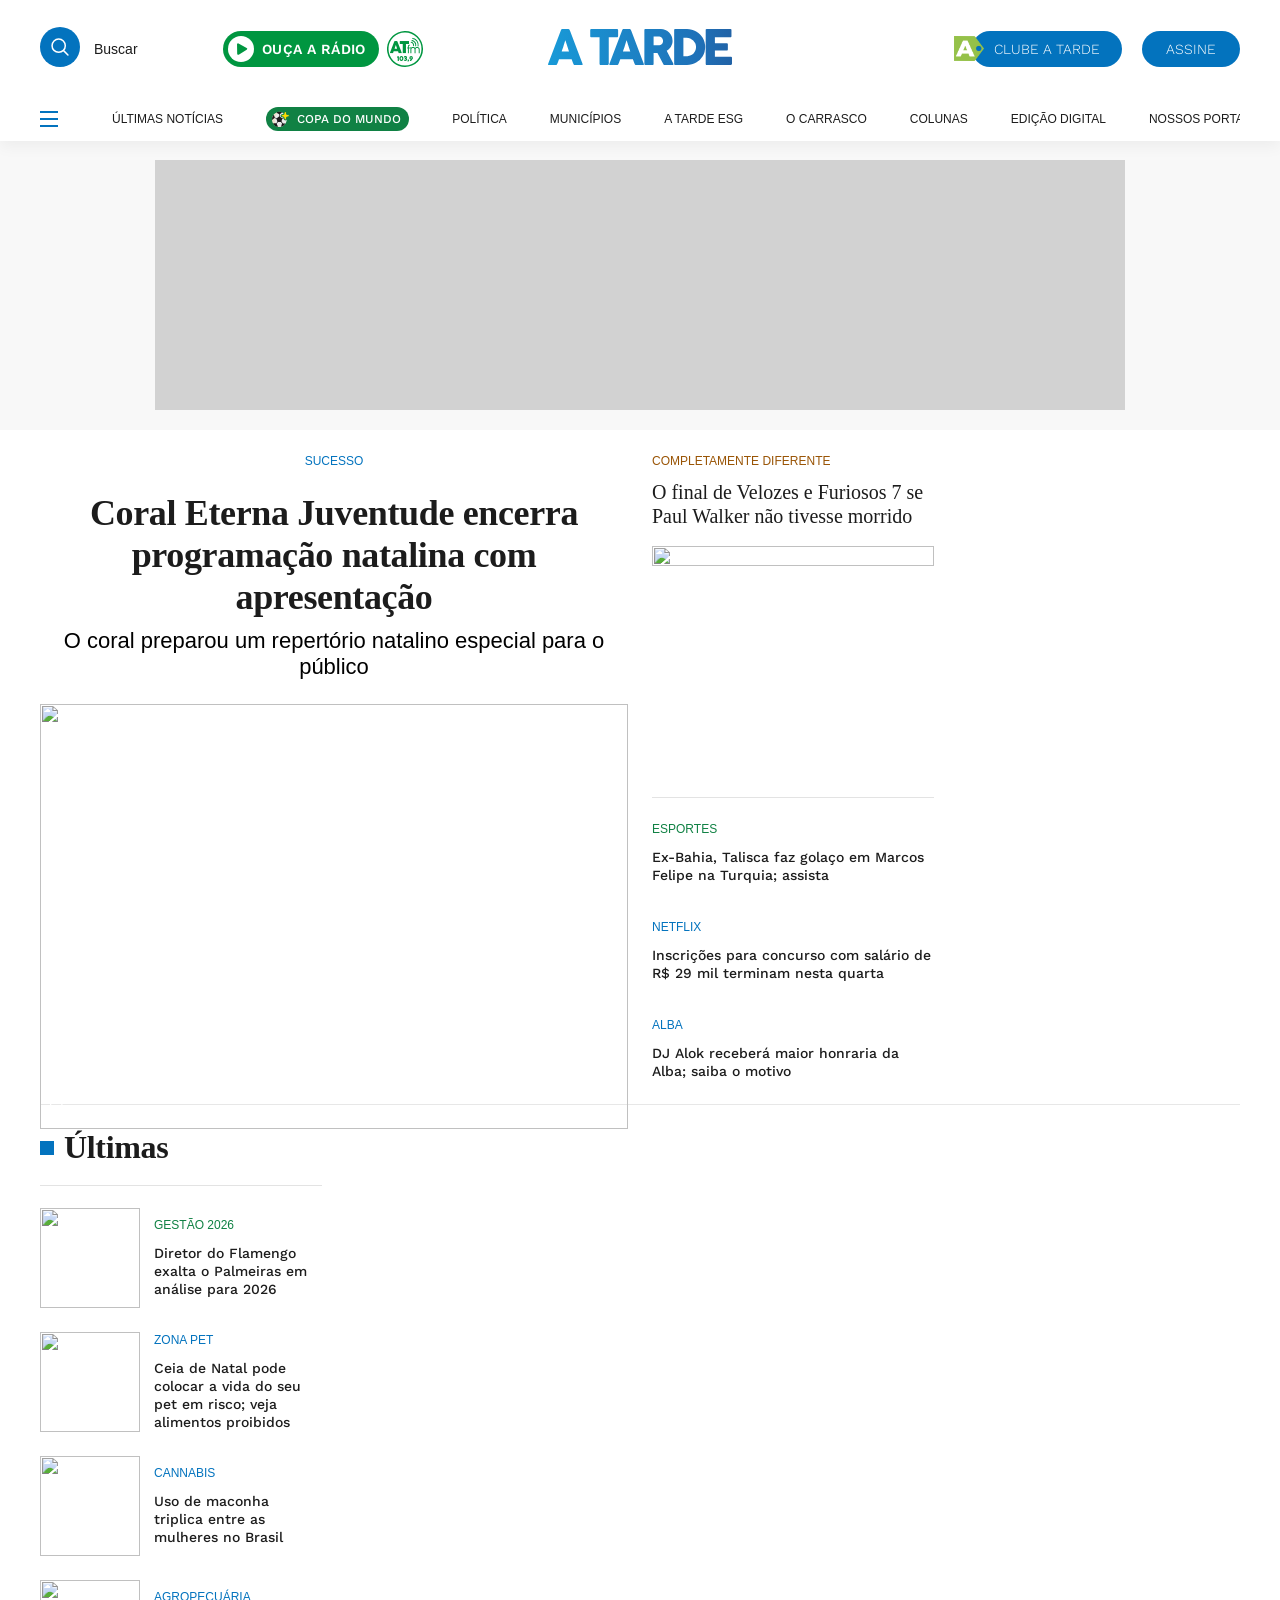
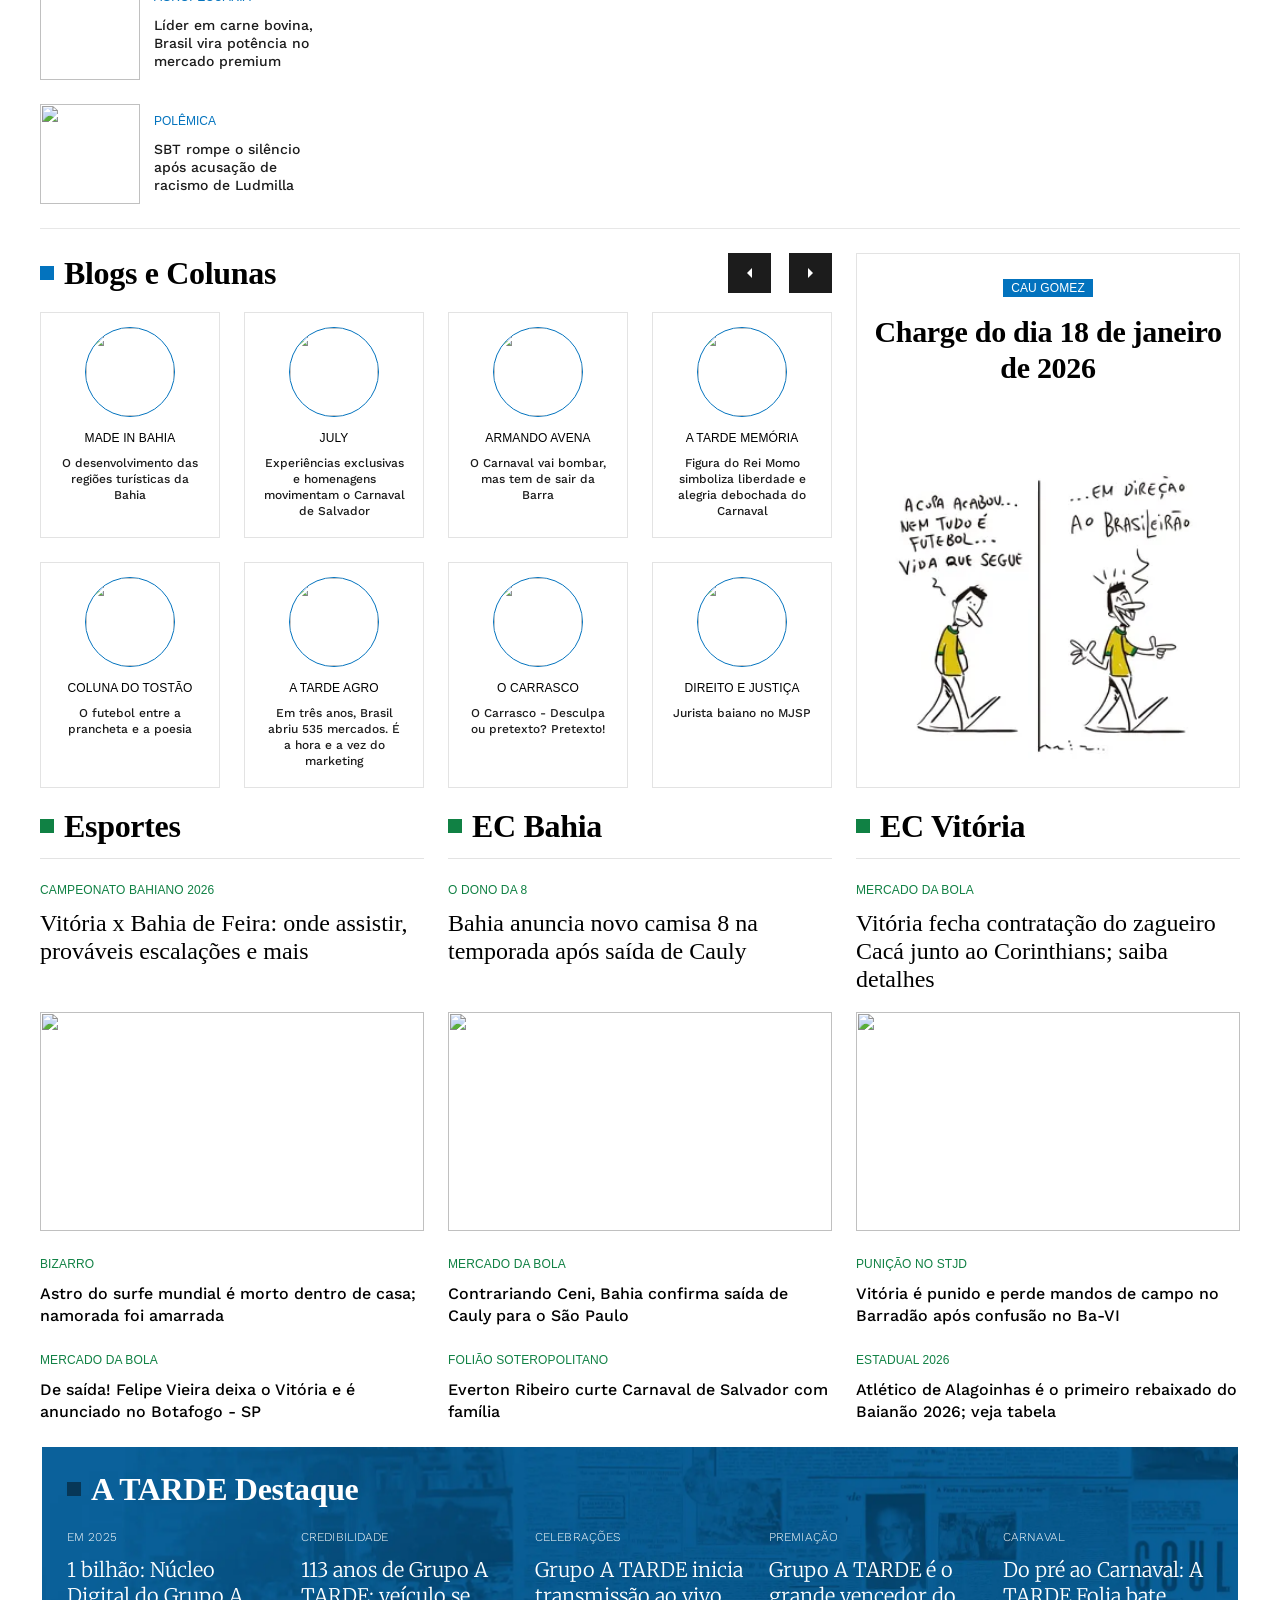
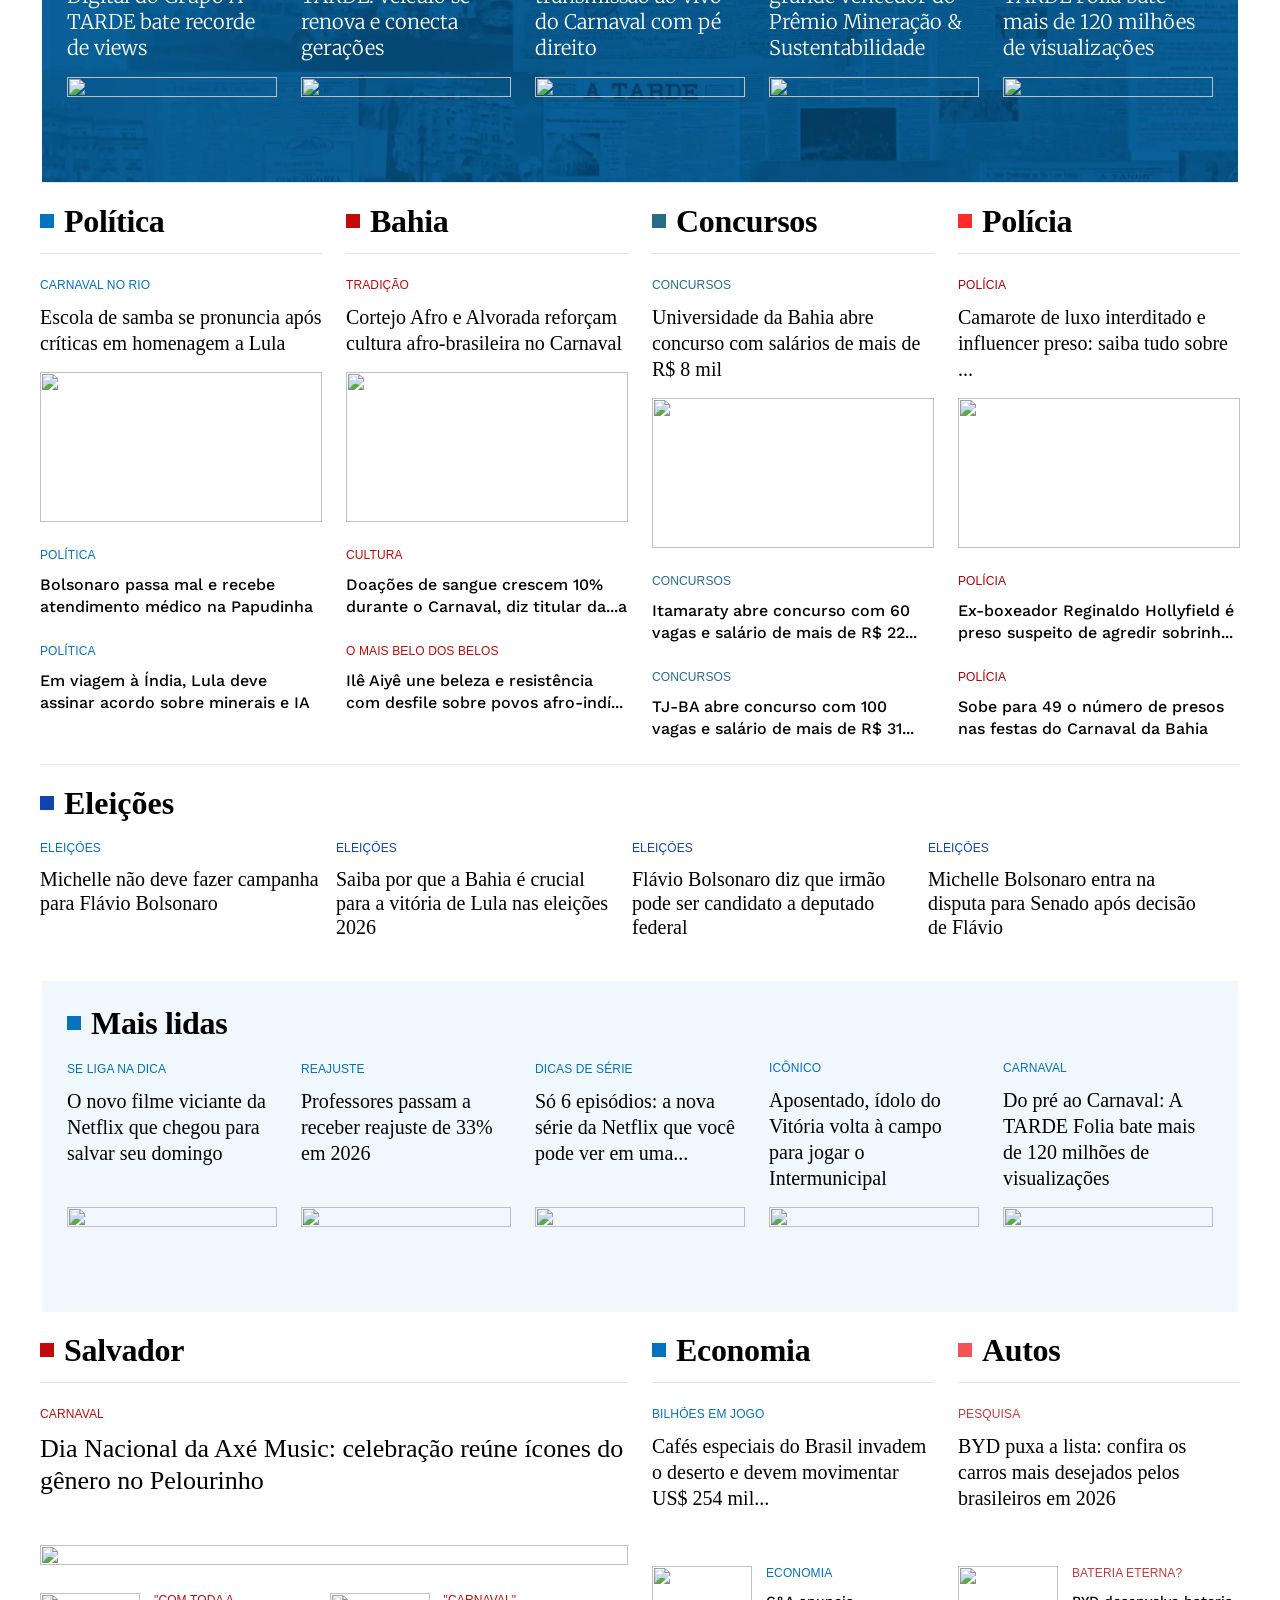
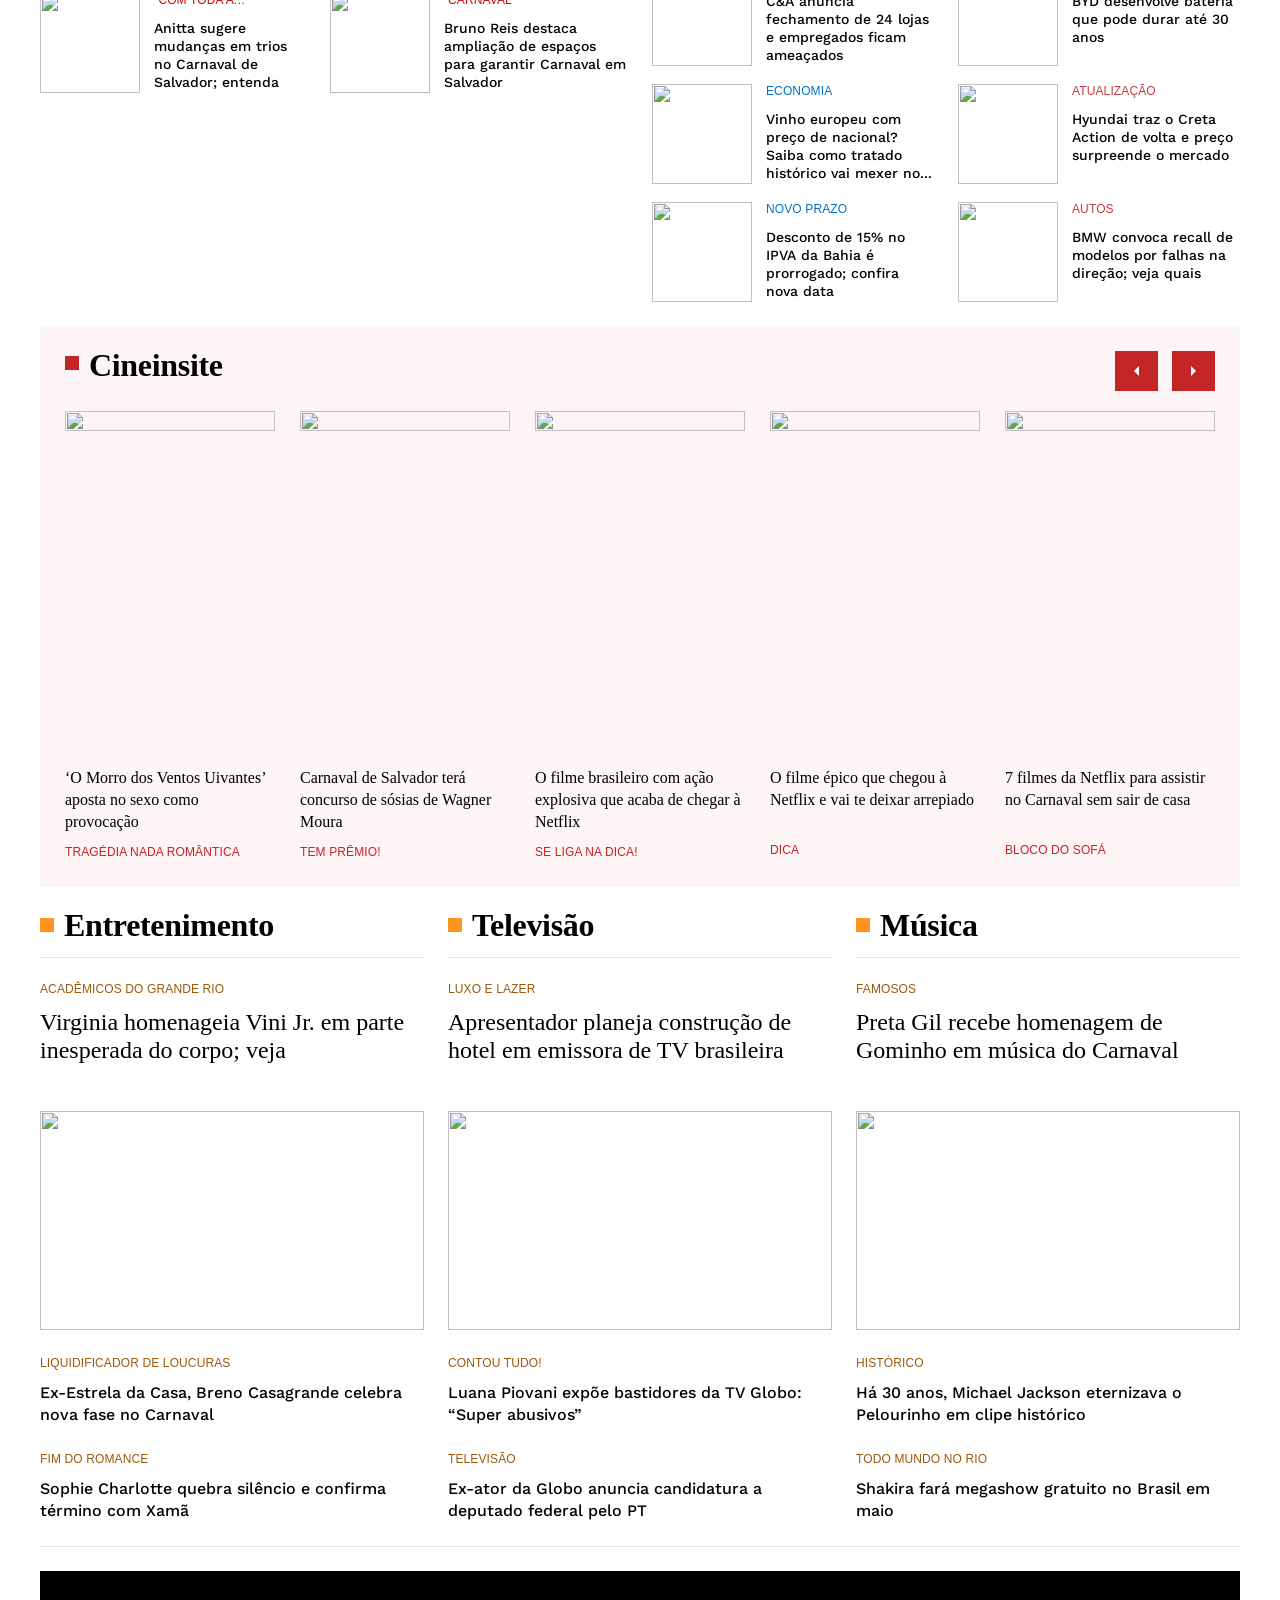
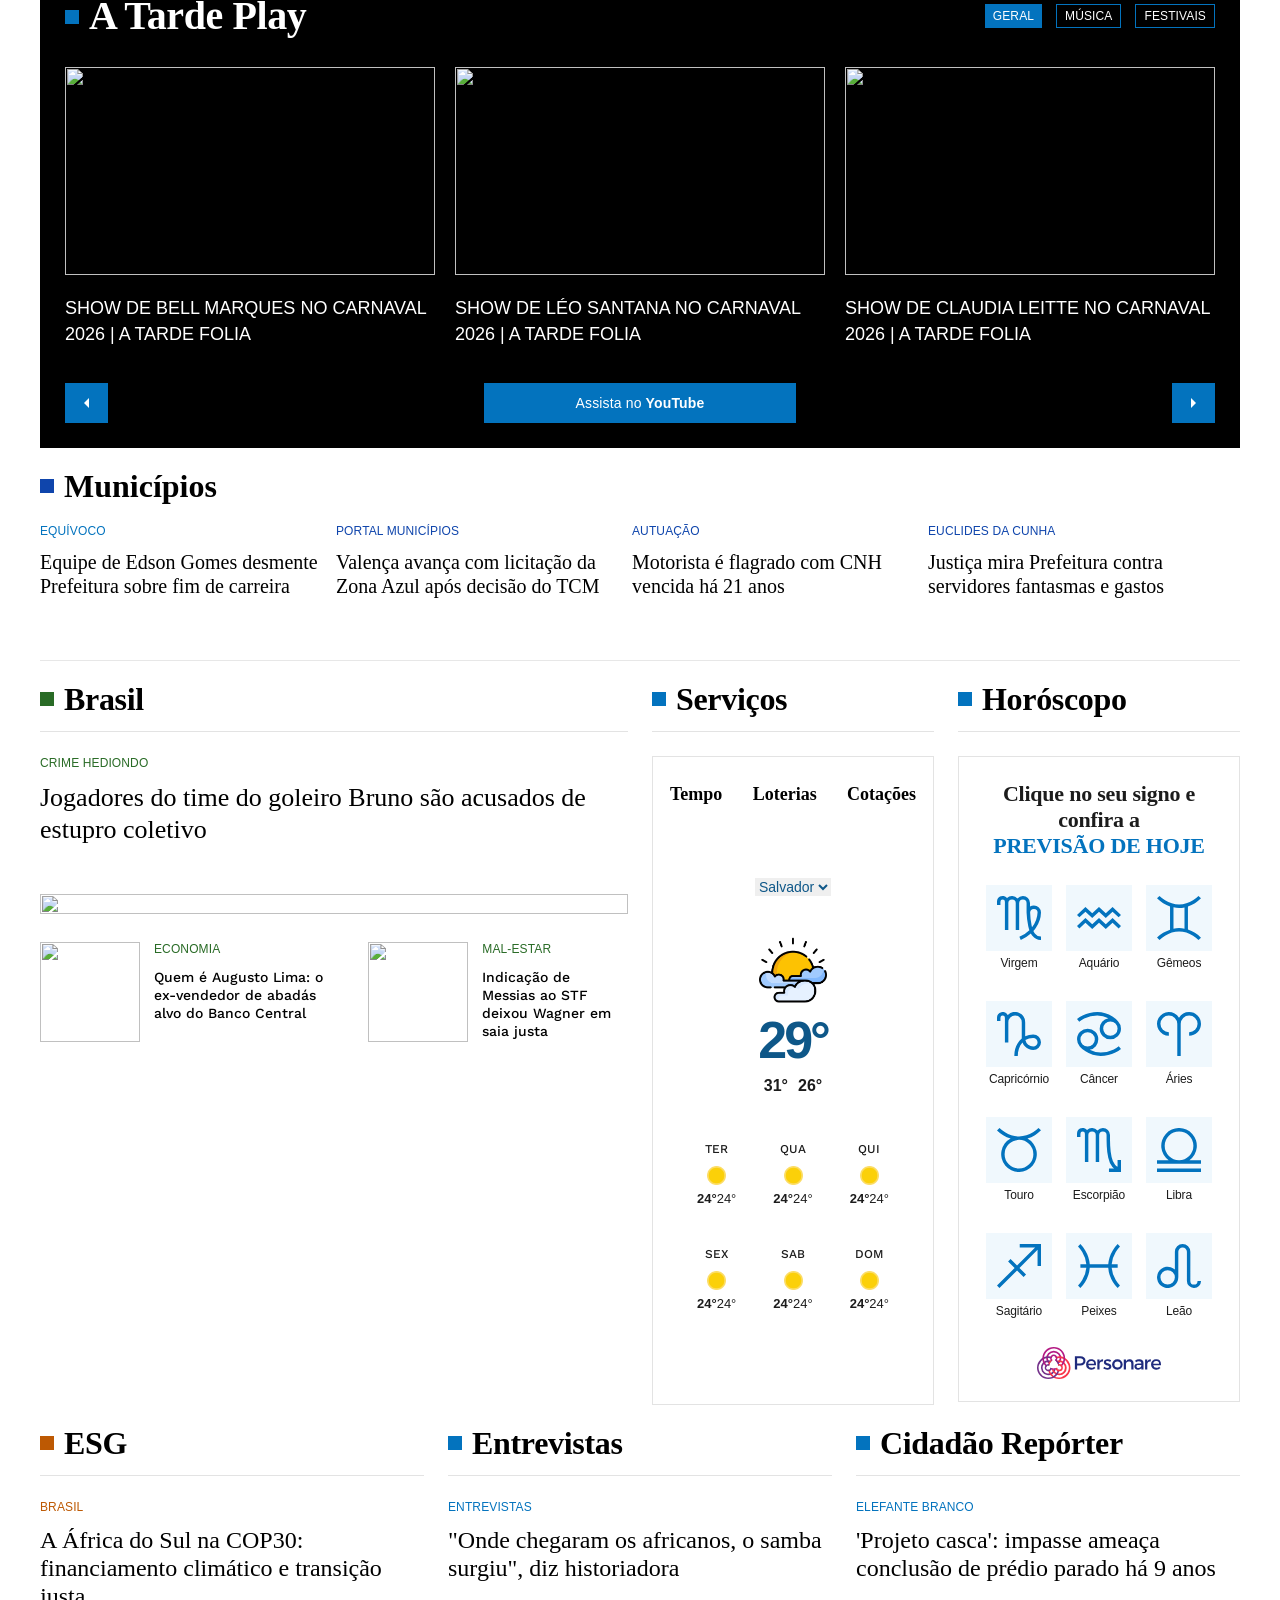
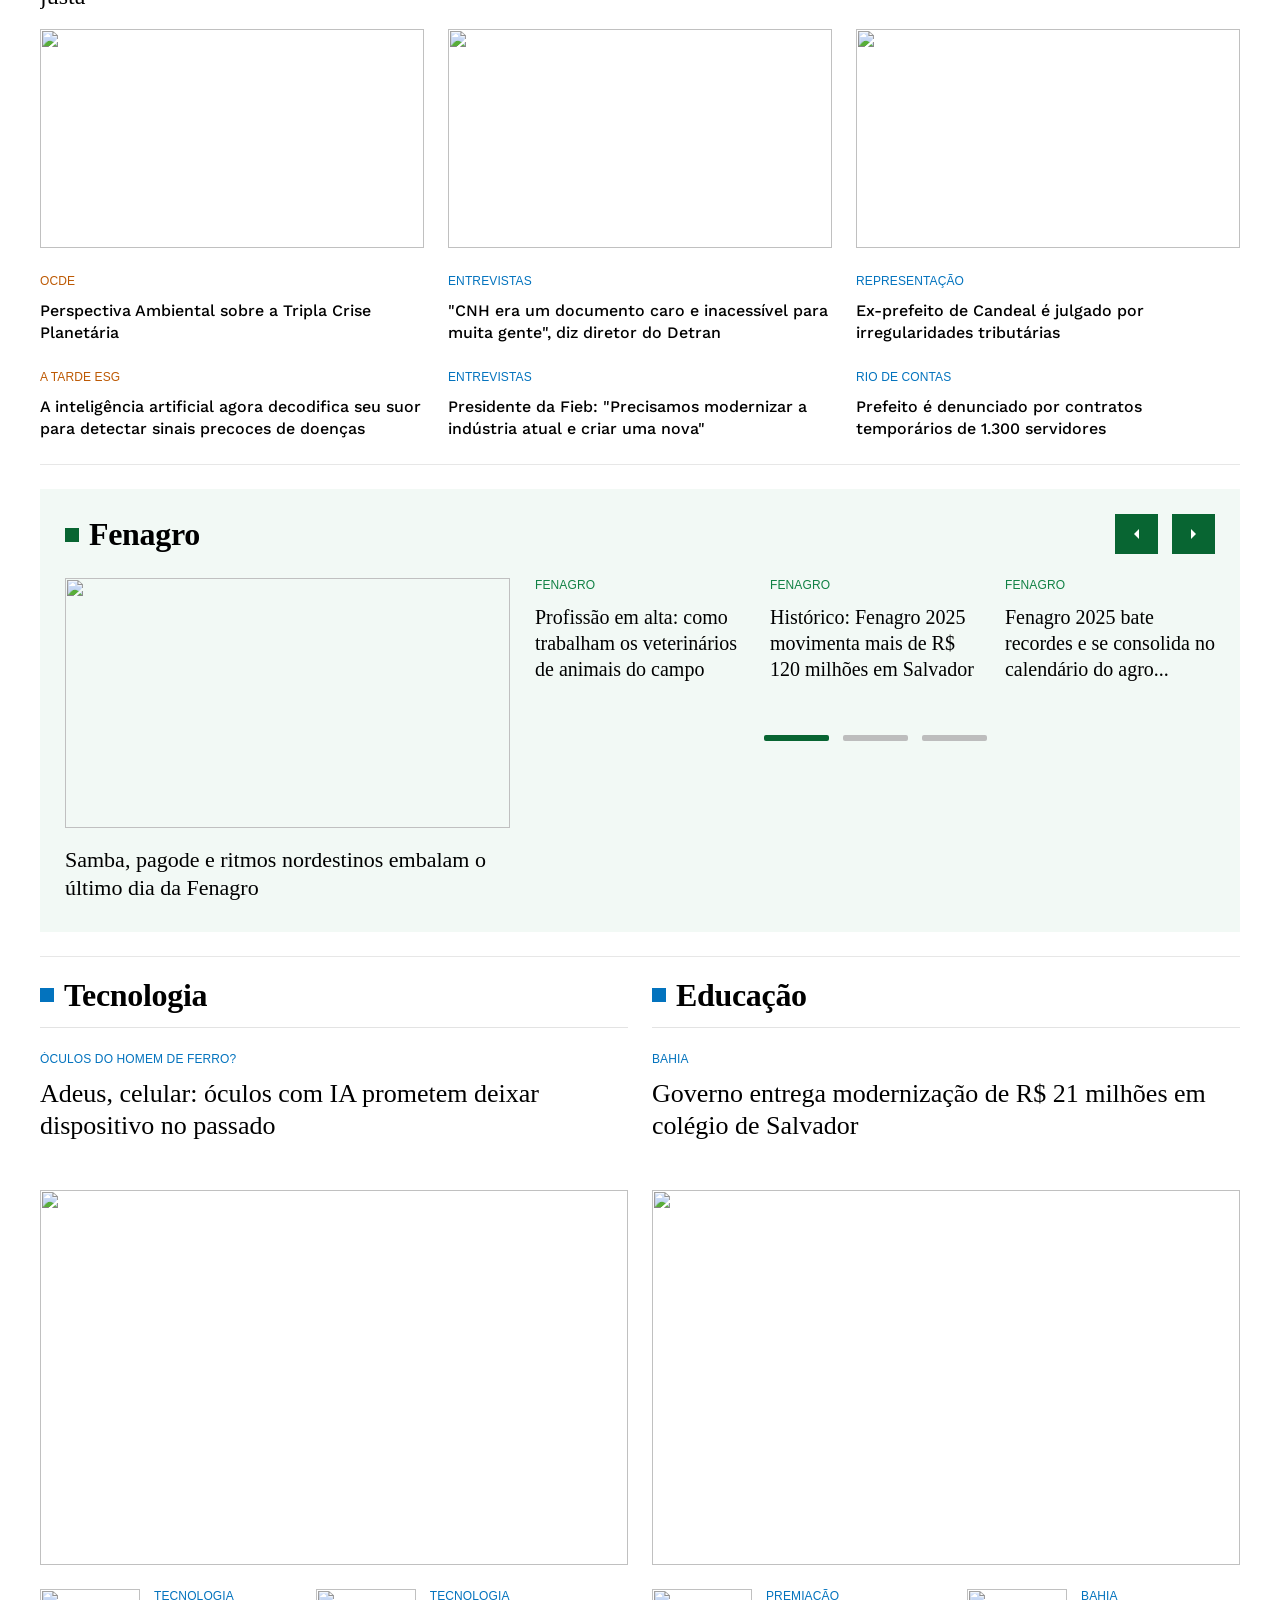
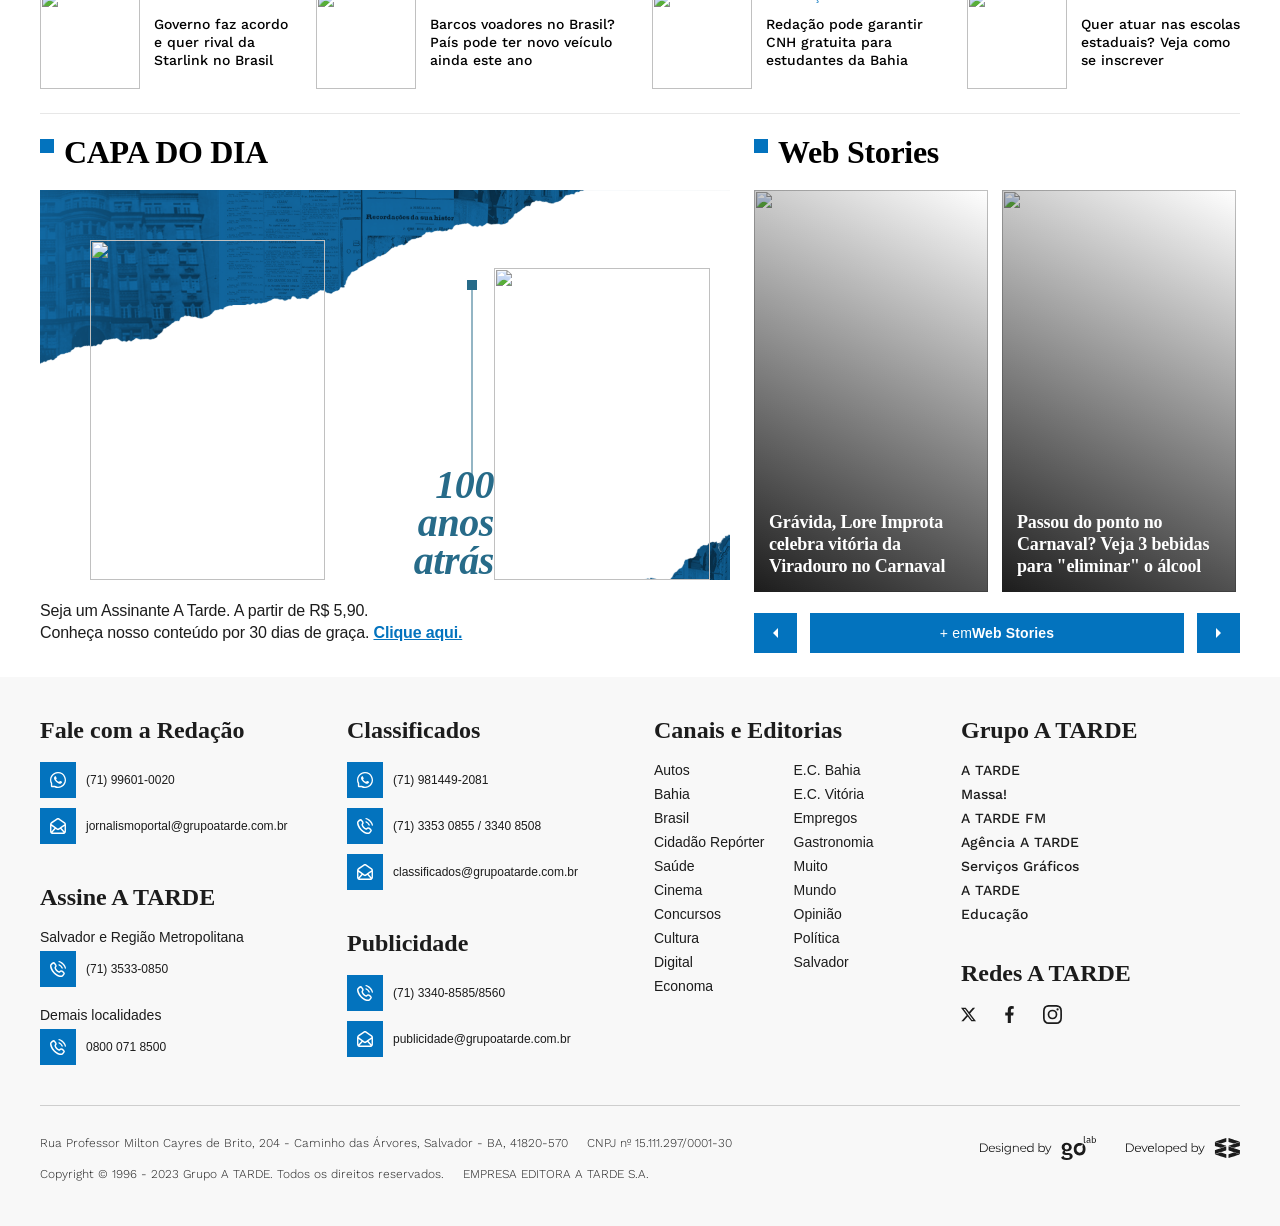
==== index - mobile.html @ a5f2267f "Resize em algumas imagens" ====
<!DOCTYPE html>
<html lang="pt-br">

<head>
    <meta charset="UTF-8">
    <meta name="viewport" content="width=device-width, initial-scale=1.0">

    <meta name="description"
        content="Coral Eterna Juventude encerra programação natalina com apresentação">

   <!-- <link rel="preconnect" href="https://fonts.googleapis.com">

    <link rel="preconnect" href="https://fonts.gstatic.com" crossorigin>

    <link href="https://fonts.googleapis.com/css2?family=Merriweather:ital,opsz,wght@0,18..144,300..900;1,18..144,300..900&family=Work+Sans:ital,wght@0,100..900;1,100..900&display=swap"
        rel="stylesheet">-->

    <link rel="stylesheet"
        href="./assets/splide.min.css">

    <link rel="stylesheet" href="style.css">

    <title>A tarde 2026 | Home</title>
</head>

<body>

    <div class="menu-overlay"></div>

    <header class="header-principal">
        <div class="topo-header">

            <div class="input-header">
                <div class="botao-buscar">
                    <button class="icone-busca" aria-label="buscar">
                        <img src="svg/busca.svg" alt="botao de busca" width="40" height="40">
                        <span>Buscar</span>
                    </button>

                    <input type="text" placeholder="O que está buscando">
                </div>

                <div class="container-ouca-rapido">
                    <a href="https://atardefm.com.br/" class="botao-ouca-rapido">
                        <img src="svg/play_rádio_d.svg" alt="icone play">
                        OUÇA A RÁDIO
                    </a>
                    <img src="svg/atrfm_logo_d.svg" alt="logo a tarde" width="36" height="36">
                </div>
            </div>

            <div class="container-logo-a-tarde">
                <img src="svg/atarde_logo.svg" alt="logo portal a tarde" width="184px" height="36px"
                    class="logo-a-tarde">
            </div>

            <div class="botoes-topo-header">
                <div class="botao-clube-a-tarde">
                    <a href="https://clube.atarde.com.br/">
                        <img src="svg/icon_clube_atr.svg" alt="icone clube a tarde" width="30px" height="25px">
                        CLUBE A TARDE
                    </a>
                </div>

                <div class="botao-assine">
                    <a href="#">ASSINE</a>
                </div>
            </div>
        </div>

        <div class="topo-header-mobile">

            <div class="topo-mobile">

                <button class="menu-button-mobile" aria-label="menu mobile"><img src="svg/menu_icon.svg" alt="menu"
                        width="16px" height="18px"></button>

                <div class="container-logo-a-tarde">
                    <img src="svg/atarde_logo.svg" alt="logo portal a tarde" width="134px" height="26px">
                </div>

                <div class="botao-buscar-mobile" aria-label="buscar">
                    <button class="icone-busca-mobile" aria-label="buscar">
                        <img src="svg/busca_icon.svg" alt="lupa" width="18" height="18">
                    </button>
                </div>
            </div>

            <div class="input-mobile-wrapper">
                <input type="text" placeholder="Buscar">
            </div>

            <div class="botoes-topo-header">
                <div class="botao-clube-a-tarde">
                    <a href="#">
                        <img src="svg/icon_clube_atr.svg" alt="icone clube a tarde" width="30px" height="25px">
                        CLUBE A TARDE
                    </a>
                </div>

                <div class="botao-assine">
                    <a href="#">ASSINE</a>
                </div>
            </div>
        </div>

        <div class="categorias">
            <div class="conteudo-categorias">

                <button class="menu-button" aria-label="menu">
                    <img src="svg/menu_icon.svg" alt="menu" width="18px" height="18px">
                </button>


                <nav>
                    <ul class="lista-categorias-header">
                        <li><a href="#">ÚLTIMAS NOTÍCIAS</a></li>
                        <li class="copa-categorias"><a href="#">
                                <img src="svg/copa.svg" alt="" width="18px" height="18px">
                                COPA DO MUNDO</a></li>
                        <li class="esportes-categorias"><a href="#">ESPORTES</a></li>
                        <li><a href="#">POLÍTICA</a></li>
                        <li><a href="#">MUNICÍPIOS</a></li>
                        <li><a href="#">A TARDE ESG</a></li>
                        <li><a href="#">O CARRASCO</a></li>
                        <li><a href="#">COLUNAS</a></li>
                        <li><a href="#">EDIÇÃO DIGITAL</a></li>
                        <li><a href="#">NOSSOS PORTAIS</a></li>
                    </ul>
                </nav>
            </div>
        </div>
    </header>

    <aside class="menu-lateral">
        <header class="header-menu-lateral">
            <img src="svg/atarde_logo_mono.svg" alt="logo portal a tarde" width="184px" height="36px">
            <button class="fechar-menu-lateral" aria-label="fechar menu">
                <img src="svg/closeAzul.svg" alt="" width="14px" height="14px">
            </button>
        </header>

        <div class="apps-menu-lateral">
            <a href="#"><img src="svg/whatsapp_menu.svg" alt="whatsapp"></a>
            <a href="#"><img src="svg/facebook_menu.svg" alt="whatsapp"></a>
            <a href="#"><img src="svg/instagram_menu.svg" alt="whatsapp"></a>
            <a href="#"><img src="svg/twitter_menu.svg" alt="whatsapp"></a>
        </div>

        <div class="buttom-pesquisa-menu">
            <img src="svg/buscaAzul.svg" alt="">
            <input type="text" placeholder="O que você está buscando?">
        </div>

        <div class="links-menu-lateral">
            <div class="links-menu-1">
                <div><a href="#">ASSINE</a></div>
                <div> <a href="#">A TARDE FM</a></div>
            </div>
            <div class="links-menu-2">
                <div class="botao-clube-a-tarde">
                    <a href="#">
                        <img src="svg/icon_clube_atr.svg" alt="icone clube a tarde" width="30px" height="25px">
                        CLUBE A TARDE
                    </a>
                </div>

                <div><a href="#">EDIÇÃO DIGITAL</a></div>
            </div>
        </div>

        <ul class="lista-menu-lateral">
            <li><a href="#">ÚLTIMAS NOTÍCIAS</a></li>
            <li><a href="#">ESPORTES</a></li>
            <li><a href="#">POLÍTICA</a></li>
            <li><a href="#">MUNICÍPIOS</a></li>
            <li><a href="#">A TARDE ESG</a></li>
            <li><a href="#">O CARRASCO</a></li>
            <li><a href="#">COLUNAS</a></li>
            <li><a href="#">EDIÇÃO DIGITAL</a></li>
            <li><a href="#">NOSSOS PORTAIS</a></li>
        </ul>
    </aside>

    <div class="adv-top">
        <div class="adv-top-content"></div>
    </div>

    <main>

        <!--Section bloco 1-->

        <div class="grid-layout">

            <article class="article-bloco-1">
                <a href="#">
                    <span style="color: #0373BE;">SUCESSO</span>
                    <h2>Coral Eterna Juventude encerra programação natalina com apresentação</h2>
                    <p>O coral preparou um repertório natalino especial para o público</p>
                    <figure class="figure-bloco-1">
                        <img src="https://cdn.atarde.com.br/img/Editoria-Destaque/1390000/273x156/federacoes-e-fusoes-redesenham-arco-de-aliancas-de0139634100202607231908/scaleDownOutsideFillBackground-1.webp?fallback=https%3A%2F%2Fcdn.atarde.com.br%2Fimg%2FEditoria-Destaque%2F1390000%2Ffederacoes-e-fusoes-redesenham-arco-de-aliancas-de0139634100202607231908.png%3Fxid%3D7151711&xid=7151711"
                            alt="" class="img-bloco-1" fetchpriority=high>
                        <img src="svg/galeria.svg" alt="" class="icon-video">
                    </figure>
                </a>
            </article>


            <section class="left-bloco-1">

                <article>
                    <a href="#">
                        <span style="color: #995405;">COMPLETAMENTE DIFERENTE</span>
                        <h2>O final de Velozes e Furiosos 7 se Paul Walker não tivesse morrido</h2>
                        <figure>
                            <img src="https://cdn.atarde.com.br/img/Chamada-Home/1390000/366x210/montadoras-reduzem-em-quase-20-precos-de-carros-no0139788700202608071449/scaleDownOutsideFillBackground-1.webp?fallback=https%3A%2F%2Fcdn.atarde.com.br%2Fimg%2FChamada-Home%2F1390000%2Fmontadoras-reduzem-em-quase-20-precos-de-carros-no0139788700202608071449.jpg%3Fxid%3D7166530&xid=7166530"
                                alt="" fetchpriority=high class="img-left-bloco-1">
                            <img src="svg/video.svg" alt="" class="icon-video">
                        </figure>
                    </a>
                </article>

                <div>
                    <article>
                        <a href="#">
                            <span style="color: #0F8143;">ESPORTES</span>
                            <h2>Ex-Bahia, Talisca faz golaço em Marcos Felipe na Turquia; assista</h2>
                        </a>
                    </article>

                    <article>
                        <a href="#">
                            <span style="color: #0373BE;">NETFLIX</span>
                            <h2>Inscrições para concurso com salário de R$ 29 mil terminam nesta quarta</h2>
                        </a>
                    </article>

                    <article>
                        <a href="#">
                            <span style="color: #0373BE;">ALBA</span>
                            <h2>DJ Alok receberá maior honraria da Alba; saiba o motivo</h2>
                        </a>
                    </article>
                </div>
            </section>



            <div class="ouca-radio-mobile">
                <div class="top-radio-mobile">
                    <span>OUÇA A RÁDIO</span>
                    <div>
                        <img class="icon-play-radio" src="svg/play_radio_m.svg" alt="">
                        <div class="onda-sonora">
                            <span class="onda-pequena"></span>
                            <span class="onda-grande"></span>
                            <span class="onda-pequena"></span>
                            <span class="onda-pequena"></span>
                            <span class="onda-media"></span>
                            <span class="onda-pequena"></span>
                            <span class="onda-pequena"></span>
                            <span class="onda-pequena"></span>
                            <span class="onda-media"></span>
                            <span class="onda-pequena"></span>
                            <span class="onda-pequena"></span>
                            <span class="onda-grande"></span>
                            <span class="onda-media"></span>
                            <span class="onda-pequena"></span>
                            <span class="onda-pequena"></span>
                            <span class="onda-grande"></span>
                            <span class="onda-pequena"></span>
                            <span class="onda-media"></span>
                            <span class="onda-pequena"></span>
                            <span class="onda-pequena"></span>
                            <span class="onda-pequena"></span>
                            <span class="onda-grande"></span>
                            <span class="onda-pequena"></span>
                            <span class="onda-pequena"></span>
                            <span class="onda-pequena"></span>
                            <span class="onda-pequena"></span>
                            <span class="onda-media"></span>
                            <span class="onda-pequena"></span>
                        </div>
                    </div>
                </div>

                <div class="bottom-radio-mobile">
                    <img class="logo-atrfm" src="svg/atrfm_logo_m.svg" alt="">
                </div>

            </div>

            <div class="linha-horizontal"></div>

            <section class="right-bloco-1">
                <h2>Últimas</h2>

                <div class="content-ultimas">

                    <article>
                        <a href="#">
                            <figure>
                                <img src="https://cdn.atarde.com.br/img/Editoria-Destaque/1390000/130x130/aguas-mortais-e-mais-veja-o-que-esta-passando-no-c0139619100202607221637/scaleDownOutsideFillBackground-1.webp?fallback=https%3A%2F%2Fcdn.atarde.com.br%2Fimg%2FEditoria-Destaque%2F1390000%2Faguas-mortais-e-mais-veja-o-que-esta-passando-no-c0139619100202607221637.jpg%3Fxid%3D7149976&xid=7149976"
                                    alt="" class="img-art-ultimas">
                            </figure>

                            <div>
                                <span style="color: #0F8143;">GESTÃO 2026</span>
                                <h3>Diretor do Flamengo exalta o Palmeiras em análise para 2026</h3>
                            </div>
                        </a>
                    </article>

                    <article>
                        <a href="#">
                            <figure>
                                <img src="https://cdn.atarde.com.br/img/Editoria-Destaque/1390000/130x130/acm-neto-se-diz-mais-preparado-e-aposta-nas-alianc0139619000202607221629/scaleDownOutsideFillBackground-1.webp?fallback=https%3A%2F%2Fcdn.atarde.com.br%2Fimg%2FEditoria-Destaque%2F1390000%2Facm-neto-se-diz-mais-preparado-e-aposta-nas-alianc0139619000202607221629.jpg%3Fxid%3D7149942&xid=7149942"
                                    alt="" class="img-art-ultimas">
                            </figure>

                            <div>
                                <span style="color: #0373BE;">ZONA PET</span>
                                <h3>Ceia de Natal pode colocar a vida do seu pet em risco; veja alimentos proibidos
                                </h3>
                            </div>
                        </a>
                    </article>

                    <article>
                        <a href="#">
                            <figure>
                                <img src="https://cdn.atarde.com.br/img/Editoria-Destaque/1390000/130x130/joao-roma-explica-ausencia-de-flavio-bolsonaro-no-0139388400202607020846/scaleDownOutsideFillBackground-1.webp?fallback=https%3A%2F%2Fcdn.atarde.com.br%2Fimg%2FEditoria-Destaque%2F1390000%2Fjoao-roma-explica-ausencia-de-flavio-bolsonaro-no-0139388400202607020846.webp%3Fxid%3D7149999&xid=7149999"
                                    alt="" class="img-art-ultimas">
                            </figure>

                            <div>
                                <span style="color: #0373BE;">CANNABIS</span>
                                <h3>Uso de maconha triplica entre as mulheres no Brasil</h3>
                            </div>
                        </a>
                    </article>

                    <article>
                        <a href="#">
                            <figure>
                                <img src="https://cdn.atarde.com.br/img/Editoria-Destaque/1390000/130x130/evangelico-e-baleado-apos-briga-com-frequentadores0139595500202607202109/scaleDownOutsideFillBackground-1.webp?fallback=https%3A%2F%2Fcdn.atarde.com.br%2Fimg%2FEditoria-Destaque%2F1390000%2Fevangelico-e-baleado-apos-briga-com-frequentadores0139595500202607202109.jpg%3Fxid%3D7149899&xid=7149899"
                                    alt="" class="img-art-ultimas">
                            </figure>

                            <div>
                                <span style="color: #0373BE;">AGROPECUÁRIA</span>
                                <h3>Líder em carne bovina, Brasil vira potência no mercado premium</h3>
                            </div>
                        </a>
                    </article>

                    <article>
                        <a href="#">
                            <figure>
                                <img src="https://cdn.atarde.com.br/img/Editoria-Destaque/1390000/130x130/justica-faz-determinacao-urgente-sobre-conteudos-d0139618500202607221608/scaleDownOutsideFillBackground-1.webp?fallback=https%3A%2F%2Fcdn.atarde.com.br%2Fimg%2FEditoria-Destaque%2F1390000%2Fjustica-faz-determinacao-urgente-sobre-conteudos-d0139618500202607221608.jpg%3Fxid%3D7149915&xid=7149915"
                                    alt="" class="img-art-ultimas">
                            </figure>

                            <div>
                                <span style="color: #0373BE;">POLÊMICA</span>
                                <h3>SBT rompe o silêncio após acusação de racismo de Ludmilla</h3>
                            </div>
                        </a>
                    </article>
                </div>
            </section>

            <div class="linha-horizontal"></div>

            <!--Section blogs-->


            <div class="content-blogs">

                <header class="header-blogs">
                    <div class="title-blogs">
                        <h2>Blogs e Colunas</h2>
                    </div>

                    <div class="container-buttons-blogs">
                        <button class="blogs-buttom-left" aria-label="voltar">
                            <img src="svg/seta.svg" alt="">
                        </button>

                        <button class="blogs-buttom-right" aria-label="avancar">
                            <img src="svg/seta.svg" alt="">
                        </button>
                    </div>

                </header>

                <div class="splide splide-blogs">

                    <div class="splide__track">

                        <ul class="splide__list">

                            <li class="splide__slide">
                                <article class="card-blog">
                                    <a href="#">
                                        <figure>
                                            <img src="https://cdn.atarde.com.br/img/category/130x130/category-1-109-59/scaleDownOutsideFillBackground-1.webp?fallback=https%3A%2F%2Fcdn.atarde.com.br%2Fimg%2Fcategory%2Fcategory-1-109-59.png%3Fxid%3D59&xid=59"
                                                alt="">
                                        </figure>

                                        <span>MADE IN BAHIA</span>

                                        <h3>O desenvolvimento das regiões turísticas da Bahia</h3>
                                    </a>
                                </article>

                                <article class="card-blog">
                                    <a href="#">
                                        <figure>
                                            <img src="https://cdn.atarde.com.br/img/category/130x130/category-1-106-78/scaleDownOutsideFillBackground-1.webp?fallback=https%3A%2F%2Fcdn.atarde.com.br%2Fimg%2Fcategory%2Fcategory-1-106-78.webp%3Fxid%3D78&xid=78"
                                                alt="">
                                        </figure>

                                        <span>JULY</span>

                                        <h3>Experiências exclusivas e homenagens movimentam o Carnaval de Salvador</h3>
                                    </a>
                                </article>


                                <article class="card-blog">
                                    <a href="#">
                                        <figure>
                                            <img src="https://cdn.atarde.com.br/img/category/130x130/category-1-272-75/scaleDownOutsideFillBackground-1.webp?fallback=https%3A%2F%2Fcdn.atarde.com.br%2Fimg%2Fcategory%2Fcategory-1-272-75.png%3Fxid%3D75&xid=75"
                                                alt="">
                                        </figure>

                                        <span>COLUNA DO TOSTÃO</span>

                                        <h3>O futebol entre a prancheta e a poesia</h3>
                                    </a>
                                </article>

                                <article class="card-blog">
                                    <a href="#">
                                        <figure>
                                            <img src="https://cdn.atarde.com.br/img/category/130x130/category-1-78-64/scaleDownOutsideFillBackground-1.webp?fallback=https%3A%2F%2Fcdn.atarde.com.br%2Fimg%2Fcategory%2Fcategory-1-78-64.png%3Fxid%3D64&xid=64"
                                                alt="">
                                        </figure>

                                        <span>A TARDE AGRO</span>

                                        <h3>Em três anos, Brasil abriu 535 mercados. É a hora e a vez do marketing</h3>
                                    </a>
                                </article>
                            </li>

                            <li class="splide__slide">

                                <article class="card-blog">
                                    <a href="#">
                                        <figure>
                                            <img src="https://cdn.atarde.com.br/img/category/130x130/category-1-84-5/scaleDownOutsideFillBackground-1.webp?fallback=https%3A%2F%2Fcdn.atarde.com.br%2Fimg%2Fcategory%2Fcategory-1-84-5.png%3Fxid%3D5&xid=5"
                                                alt="">
                                        </figure>

                                        <span>ARMANDO AVENA</span>

                                        <h3>O Carnaval vai bombar, mas tem de sair da Barra</h3>
                                    </a>
                                </article>

                                <article class="card-blog">
                                    <a href="#">
                                        <figure>
                                            <img src="https://cdn.atarde.com.br/img/category/130x130/category-1-79-65/scaleDownOutsideFillBackground-1.webp?fallback=https%3A%2F%2Fcdn.atarde.com.br%2Fimg%2Fcategory%2Fcategory-1-79-65.png%3Fxid%3D65&xid=65"
                                                alt="">
                                        </figure>

                                        <span>A TARDE MEMÓRIA</span>

                                        <h3>Figura do Rei Momo simboliza liberdade e alegria debochada do Carnaval</h3>
                                    </a>
                                </article>

                                <article class="card-blog">
                                    <a href="#">
                                        <figure>
                                            <img src="https://cdn.atarde.com.br/img/category/130x130/category-1-111-70/scaleDownOutsideFillBackground-1.webp?fallback=https%3A%2F%2Fcdn.atarde.com.br%2Fimg%2Fcategory%2Fcategory-1-111-70.png%3Fxid%3D70&xid=70"
                                                alt="">
                                        </figure>

                                        <span>O CARRASCO</span>

                                        <h3>O Carrasco - Desculpa ou pretexto? Pretexto!</h3>
                                    </a>
                                </article>

                                <article class="card-blog">
                                    <a href="#">
                                        <figure>
                                            <img src="https://cdn.atarde.com.br/img/category/130x130/category-1-98-7/scaleDownOutsideFillBackground-1.webp?fallback=https%3A%2F%2Fcdn.atarde.com.br%2Fimg%2Fcategory%2Fcategory-1-98-7.png%3Fxid%3D7&xid=7"
                                                alt="">
                                        </figure>

                                        <span>DIREITO E JUSTIÇA</span>

                                        <h3>Jurista baiano no MJSP</h3>
                                    </a>
                                </article>
                            </li>


                            <li class="splide__slide">

                                <article class="card-blog">
                                    <a href="#">
                                        <figure>
                                            <img src="https://cdn.atarde.com.br/img/category/130x130/category-1-272-75/scaleDownOutsideFillBackground-1.webp?fallback=https%3A%2F%2Fcdn.atarde.com.br%2Fimg%2Fcategory%2Fcategory-1-272-75.png%3Fxid%3D75&xid=75"
                                                alt="">
                                        </figure>

                                        <span>COLUNA DO TOSTÃO</span>

                                        <h3>O futebol entre a prancheta e a poesia</h3>
                                    </a>
                                </article>

                                <article class="card-blog">
                                    <a href="#">
                                        <figure>
                                            <img src="https://cdn.atarde.com.br/img/category/130x130/category-1-78-64/scaleDownOutsideFillBackground-1.webp?fallback=https%3A%2F%2Fcdn.atarde.com.br%2Fimg%2Fcategory%2Fcategory-1-78-64.png%3Fxid%3D64&xid=64"
                                                alt="">
                                        </figure>

                                        <span>A TARDE AGRO</span>

                                        <h3>Em três anos, Brasil abriu 535 mercados. É a hora e a vez do marketing</h3>
                                    </a>
                                </article>

                                <article class="card-blog">
                                    <a href="#">
                                        <figure>
                                            <img src="https://cdn.atarde.com.br/img/category/130x130/category-1-111-70/scaleDownOutsideFillBackground-1.webp?fallback=https%3A%2F%2Fcdn.atarde.com.br%2Fimg%2Fcategory%2Fcategory-1-111-70.png%3Fxid%3D70&xid=70"
                                                alt="">
                                        </figure>

                                        <span>O CARRASCO</span>

                                        <h3>O Carrasco - Desculpa ou pretexto? Pretexto!</h3>
                                    </a>
                                </article>

                                <article class="card-blog">
                                    <a href="#">
                                        <figure>
                                            <img src="https://cdn.atarde.com.br/img/category/130x130/category-1-98-7/scaleDownOutsideFillBackground-1.webp?fallback=https%3A%2F%2Fcdn.atarde.com.br%2Fimg%2Fcategory%2Fcategory-1-98-7.png%3Fxid%3D7&xid=7"
                                                alt="">
                                        </figure>

                                        <span>DIREITO E JUSTIÇA</span>

                                        <h3>Jurista baiano no MJSP</h3>
                                    </a>
                                </article>
                            </li>

                        </ul>

                    </div>

                </div>

            </div>

            <aside class="section-blogs-aside">
                <span>CAU GOMEZ</span>
                <h2>Charge do dia 18 de janeiro de 2026</h2>
                <img src="imagens/charge-do-dia.png" alt="">
            </aside>


            <!--Section esportes-->


            <div class="colum-section-esportes">
                <h2>Esportes</h2>
                <article>
                    <a href="#">
                        <div>
                            <span>CAMPEONATO BAHIANO 2026</span>
                            <h3>Vitória x Bahia de Feira: onde assistir, prováveis escalações e mais</h3>
                        </div>
                        <figure>
                            <img src="https://cdn.atarde.com.br/img/Chamada-Home/1390000/610x490/veja-programacao-da-flipelo-para-curtir-a-tarde-de0139796700202608081253/scaleDownOutsideFillBackground-1.webp?fallback=https%3A%2F%2Fcdn.atarde.com.br%2Fimg%2FChamada-Home%2F1390000%2Fveja-programacao-da-flipelo-para-curtir-a-tarde-de0139796700202608081253.webp%3Fxid%3D7167134&xid=7167134"
                                alt="">
                        </figure>
                    </a>
                </article>

                <div>
                    <article>
                        <a href="#">
                            <span>BIZARRO</span>
                            <h3>Astro do surfe mundial é morto dentro de casa; namorada foi amarrada</h3>
                        </a>
                    </article>

                    <article>
                        <a href="#">
                            <span>MERCADO DA BOLA</span>
                            <h3>De saída! Felipe Vieira deixa o Vitória e é anunciado no Botafogo - SP</h3>
                        </a>
                    </article>
                </div>
            </div>

            <div class="colum-section-esportes">
                <h2>EC Bahia</h2>
                <article>
                    <a href="#">
                        <div>
                            <span>O DONO DA 8</span>
                            <h3>Bahia anuncia novo camisa 8 na temporada após saída de Cauly</h3>
                        </div>
                        <figure>
                            <img src="https://cdn.atarde.com.br/img/Chamada-Home/1390000/500x286/vitoria-garante-bolada-milionaria-apos-goleada-sob0139795900202608081125/scaleDownOutsideFillBackground-1.webp?fallback=https%3A%2F%2Fcdn.atarde.com.br%2Fimg%2FChamada-Home%2F1390000%2Fvitoria-garante-bolada-milionaria-apos-goleada-sob0139795900202608081125.jpg%3Fxid%3D7167072&xid=7167072"
                                alt="">
                        </figure>
                    </a>
                </article>

                <div>
                    <article>
                        <a href="#">
                            <span>MERCADO DA BOLA</span>
                            <h3>Contrariando Ceni, Bahia confirma saída de Cauly para o São Paulo</h3>
                        </a>
                    </article>

                    <article>
                        <a href="#">
                            <span>FOLIÃO SOTEROPOLITANO</span>
                            <h3>Everton Ribeiro curte Carnaval de Salvador com família</h3>
                        </a>
                    </article>
                </div>
            </div>

            <div class="colum-section-esportes">
                <h2>EC Vitória</h2>
                <article>
                    <a href="#">
                        <div>
                            <span>MERCADO DA BOLA</span>
                            <h3>Vitória fecha contratação do zagueiro Cacá junto ao Corinthians; saiba detalhes</h3>
                        </div>
                        <figure>
                            <img src="https://cdn.atarde.com.br/img/Editoria-Destaque/1390000/273x156/caos-na-saude-de-porto-seguro-explode-apos-escanda0139559400202607171045/scaleDownOutsideFillBackground-1.webp?fallback=https%3A%2F%2Fcdn.atarde.com.br%2Fimg%2FEditoria-Destaque%2F1390000%2Fcaos-na-saude-de-porto-seguro-explode-apos-escanda0139559400202607171045.jpg%3Fxid%3D7145704&xid=7145704"
                                alt="">
                        </figure>
                    </a>
                </article>

                <div>
                    <article>
                        <a href="#">
                            <span>PUNIÇÃO NO STJD</span>
                            <h3>Vitória é punido e perde mandos de campo no Barradão após confusão no Ba-VI</h3>
                        </a>
                    </article>

                    <article>
                        <a href="#">
                            <span>ESTADUAL 2026</span>
                            <h3>Atlético de Alagoinhas é o primeiro rebaixado do Baianão 2026; veja tabela</h3>
                        </a>
                    </article>
                </div>
            </div>

        </div>



        <!--Section Destaque -->

        <div class="grid-layout-mobile">
            <section class="section-atr-destaque">
                <header class="header-atr-destaque">
                    <h2>A TARDE Destaque</h2>
                </header>

                <div class="content-atr-destaque">

                    <article class="colum-atr-destaque">
                        <a href="#">
                            <div>
                                <span>EM 2025</span>
                                <h3>1 bilhão: Núcleo Digital do Grupo A TARDE bate recorde de views</h3>
                            </div>

                            <figure>
                                <img src="https://cdn.atarde.com.br/img/Chamada-Home/1390000/366x210/seagri-abre-edital-na-bahia-veja-como-concorrer-a-0139783400202608071008/scaleDownOutsideFillBackground-1.webp?fallback=https%3A%2F%2Fcdn.atarde.com.br%2Fimg%2FChamada-Home%2F1390000%2Fseagri-abre-edital-na-bahia-veja-como-concorrer-a-0139783400202608071008.jpg%3Fxid%3D7165956&xid=7165956" alt="">
                            </figure>
                        </a>
                    </article>


                    <article class="colum-atr-destaque">
                        <a href="#">
                            <div>
                                <span>CREDIBILIDADE</span>
                                <h3>113 anos de Grupo A TARDE: veículo se renova e conecta gerações</h3>
                            </div>

                            <figure>
                                <img src="https://cdn.atarde.com.br/img/Chamada-Home/1390000/366x210/seagri-abre-edital-na-bahia-veja-como-concorrer-a-0139783400202608071008/scaleDownOutsideFillBackground-1.webp?fallback=https%3A%2F%2Fcdn.atarde.com.br%2Fimg%2FChamada-Home%2F1390000%2Fseagri-abre-edital-na-bahia-veja-como-concorrer-a-0139783400202608071008.jpg%3Fxid%3D7165956&xid=7165956" alt="">
                            </figure>
                        </a>
                    </article>


                    <article class="colum-atr-destaque">
                        <a href="#">
                            <div>
                                <span>CELEBRAÇÕES</span>
                                <h3>Grupo A TARDE inicia transmissão ao vivo do Carnaval com pé direito</h3>
                            </div>

                            <figure>
                                <img src="https://cdn.atarde.com.br/img/Chamada-Home/1390000/366x210/seagri-abre-edital-na-bahia-veja-como-concorrer-a-0139783400202608071008/scaleDownOutsideFillBackground-1.webp?fallback=https%3A%2F%2Fcdn.atarde.com.br%2Fimg%2FChamada-Home%2F1390000%2Fseagri-abre-edital-na-bahia-veja-como-concorrer-a-0139783400202608071008.jpg%3Fxid%3D7165956&xid=7165956" alt="">
                            </figure>
                        </a>
                    </article>


                    <article class="colum-atr-destaque">
                        <a href="#">
                            <div>
                                <span>PREMIAÇÃO</span>
                                <h3>Grupo A TARDE é o grande vencedor do Prêmio Mineração & Sustentabilidade</h3>
                            </div>

                            <figure>
                               <img src="https://cdn.atarde.com.br/img/Chamada-Home/1390000/366x210/seagri-abre-edital-na-bahia-veja-como-concorrer-a-0139783400202608071008/scaleDownOutsideFillBackground-1.webp?fallback=https%3A%2F%2Fcdn.atarde.com.br%2Fimg%2FChamada-Home%2F1390000%2Fseagri-abre-edital-na-bahia-veja-como-concorrer-a-0139783400202608071008.jpg%3Fxid%3D7165956&xid=7165956" alt="">
                            </figure>
                        </a>
                    </article>

                    <article class="colum-atr-destaque">
                        <a href="#">
                            <div>
                                <span>CARNAVAL</span>
                                <h3>Do pré ao Carnaval: A TARDE Folia bate mais de 120 milhões de visualizações</h3>
                            </div>

                            <figure>
                                <img src="https://cdn.atarde.com.br/img/Chamada-Home/1390000/366x210/seagri-abre-edital-na-bahia-veja-como-concorrer-a-0139783400202608071008/scaleDownOutsideFillBackground-1.webp?fallback=https%3A%2F%2Fcdn.atarde.com.br%2Fimg%2FChamada-Home%2F1390000%2Fseagri-abre-edital-na-bahia-veja-como-concorrer-a-0139783400202608071008.jpg%3Fxid%3D7165956&xid=7165956" alt="">
                            </figure>
                        </a>
                    </article>

                </div>
            </section>


            <!--Section Destaque mobile-->


            <section class="section-atr-destaque-mobile">
                <header class="header-atr-destaque-mobile">
                    <h2>A TARDE Destaque</h2>
                </header>

                <div class="splide splide-atr-destaque-mobile">
                    <div class="splide__track">
                        <ul class="splide__list splide__list-art">

                            <li class="splide__slide splide__slide-art">
                                <article class="colum-atr-destaque-mobile">
                                    <a href="#">
                                        <div>
                                            <span>EM 2025</span>
                                            <h3>1 bilhão: Núcleo Digital do Grupo A TARDE bate recorde de views</h3>
                                        </div>

                                        <figure>
                                            <img src="https://cdn.atarde.com.br/img/Chamada-Home/1390000/273x156/pv-garante-andre-fraga-a-alba-mas-deixa-palavra-fi0139680200202607281229/scaleDownOutsideFillBackground-1.webp?fallback=https%3A%2F%2Fcdn.atarde.com.br%2Fimg%2FChamada-Home%2F1390000%2Fpv-garante-andre-fraga-a-alba-mas-deixa-palavra-fi0139680200202607281229.jpg%3Fxid%3D7156407&xid=7156407" alt="">
                                        </figure>
                                    </a>
                                </article>
                            </li>

                            <li class="splide__slide splide__slide-art">
                                <article class="colum-atr-destaque-mobile">
                                    <a href="#">
                                        <div>
                                            <span>CREDIBILIDADE</span>
                                            <h3>113 anos de Grupo A TARDE: veículo se renova e conecta gerações</h3>
                                        </div>

                                        <figure>
                                            <img src="https://cdn.atarde.com.br/img/Editoria-Destaque/1390000/273x156/disputa-de-2022-mantem-legado-sobre-eleicoes-e-mol0139541700202607152003/scaleDownOutsideFillBackground-1.webp?fallback=https%3A%2F%2Fcdn.atarde.com.br%2Fimg%2FEditoria-Destaque%2F1390000%2Fdisputa-de-2022-mantem-legado-sobre-eleicoes-e-mol0139541700202607152003.png%3Fxid%3D7144963&xid=7144963"
                                                alt="">
                                        </figure>
                                    </a>
                                </article>
                            </li>

                            <li class="splide__slide splide__slide-art">
                                <article class="colum-atr-destaque-mobile">
                                    <a href="#">
                                        <div>
                                            <span>CELEBRAÇÕES</span>
                                            <h3>Grupo A TARDE inicia transmissão ao vivo do Carnaval com pé direito</h3>
                                        </div>

                                        <figure>
                                            <img src="https://cdn.atarde.com.br/img/Chamada-Home/1390000/273x156/6-filmes-imperdiveis-da-netflix-para-este-fim-de-s0139784200202608071053/scaleDownOutsideFillBackground-1.webp?fallback=https%3A%2F%2Fcdn.atarde.com.br%2Fimg%2FChamada-Home%2F1390000%2F6-filmes-imperdiveis-da-netflix-para-este-fim-de-s0139784200202608071053.jpg%3Fxid%3D7166030&xid=7166030ndo-entenda-a-rivalidade-politica-por-tr0139517500202607132019/scaleDownOutsideFillBackground-1.webp?fallback=https%3A%2F%2Fcdn.atarde.com.br%2Fimg%2FEditoria-Destaque%2F1390000%2Fcopa-do-mundo-entenda-a-rivalidade-politica-por-tr0139517500202607132019.jpg%3Fxid%3D7140444&xid=7140444"
                                                alt="">
                                        </figure>
                                    </a>
                                </article>
                            </li>

                            <li class="splide__slide splide__slide-art">
                                <article class="colum-atr-destaque-mobile">
                                    <a href="#">
                                        <div>
                                            <span>PREMIAÇÃO</span>
                                            <h3>Grupo A TARDE é o grande vencedor do Prêmio Mineração & Sustentabilidade
                                            </h3>
                                        </div>

                                        <figure>
                                            <img src="https://cdn.atarde.com.br/img/Editoria-Destaque/1390000/273x156/apos-massacre-em-cinema-liberdade-de-mateus-meira-0139478700202607091857/scaleDownOutsideFillBackground-1.webp?fallback=https%3A%2F%2Fcdn.atarde.com.br%2Fimg%2FEditoria-Destaque%2F1390000%2Fapos-massacre-em-cinema-liberdade-de-mateus-meira-0139478700202607091857.png%3Fxid%3D7138892&xid=7138892"
                                                alt="">
                                        </figure>
                                    </a>
                                </article>
                            </li>

                            <li class="splide__slide splide__slide-art">
                                <article class="colum-atr-destaque-mobile">
                                    <a href="#">
                                        <div>
                                            <span>CARNAVAL</span>
                                            <h3>Do pré ao Carnaval: A TARDE Folia bate mais de 120 milhões de
                                                visualizações</h3>
                                        </div>

                                        <figure>
                                            <img src="https://cdn.atarde.com.br/img/Chamada-Home/1390000/273x156/grupo-dos-eua-prepara-r-1-bilhao-para-comprar-saf-0139786300202608071219/scaleDownOutsideFillBackground-1.webp?fallback=https%3A%2F%2Fcdn.atarde.com.br%2Fimg%2FChamada-Home%2F1390000%2Fgrupo-dos-eua-prepara-r-1-bilhao-para-comprar-saf-0139786300202608071219.jpg%3Fxid%3D7166270&xid=7166270"
                                                alt="">
                                        </figure>
                                    </a>
                                </article>
                            </li>

                        </ul>
                    </div>
                </div>
            </section>
        </div>


        <!--Section política-->


        <div class="grid-layout">
            <div class="colum-politica">
                <header class="header-section-politica">
                    <h2 class="blue">Política</h2>
                </header>
                <article>
                    <a href="#">
                        <span style="color: #0373BE;">CARNAVAL NO RIO</span>
                        <h3>Escola de samba se pronuncia após críticas em homenagem a Lula</h3>
                        <figure>
                            <img src="https://cdn.atarde.com.br/img/Chamada-Home/1390000/366x210/prefeito-de-nova-york-pede-que-trump-prenda-netany0139616200202607221355/scaleDownOutsideFillBackground-1.webp?fallback=https%3A%2F%2Fcdn.atarde.com.br%2Fimg%2FChamada-Home%2F1390000%2Fprefeito-de-nova-york-pede-que-trump-prenda-netany0139616200202607221355.png%3Fxid%3D7149679&xid=7149679"
                                alt="">
                        </figure>
                    </a>
                </article>

                <div class="content-colum-politica">
                    <article>
                        <a href="#">
                            <span style="color: #0373BE;">POLÍTICA</span>
                            <h3>Bolsonaro passa mal e recebe atendimento médico na Papudinha</h3>
                        </a>
                    </article>

                    <article>
                        <a href="#">
                            <span style="color: #0373BE;">POLÍTICA</span>
                            <h3>Em viagem à Índia, Lula deve assinar acordo sobre minerais e IA</h3>
                        </a>
                    </article>
                </div>
            </div>

            <div class="colum-politica">
                <header class="header-section-politica">
                    <h2 class="red">Bahia</h2>
                </header>
                <article>
                    <a href="#">
                        <span style="color: #C20A0A;">TRADIÇÃO</span>
                        <h3>Cortejo Afro e Alvorada reforçam cultura afro-brasileira no Carnaval</h3>
                        <figure>
                            <img src="https://cdn.atarde.com.br/img/Chamada-Home/1390000/366x210/seagri-abre-edital-na-bahia-veja-como-concorrer-a-0139783400202608071008/scaleDownOutsideFillBackground-1.webp?fallback=https%3A%2F%2Fcdn.atarde.com.br%2Fimg%2FChamada-Home%2F1390000%2Fseagri-abre-edital-na-bahia-veja-como-concorrer-a-0139783400202608071008.jpg%3Fxid%3D7165956&xid=7165956" alt="">
                        </figure>
                    </a>
                </article>

                <div class="content-colum-politica">
                    <article>
                        <a href="#">
                            <span style="color: #C20A0A;">CULTURA</span>
                            <h3>Doações de sangue crescem 10% durante o Carnaval, diz titular da...a</h3>
                        </a>
                    </article>

                    <article>
                        <a href="#">
                            <span style="color: #C20A0A;">O MAIS BELO DOS BELOS</span>
                            <h3>Ilê Aiyê une beleza e resistência com desfile sobre povos afro-indí...</h3>
                        </a>
                    </article>
                </div>
            </div>

            <div class="colum-politica">
                <header class="header-section-politica">
                    <h2 class="green">Concursos</h2>
                </header>
                <article>
                    <a href="#">
                        <span style="color: #276B89;">CONCURSOS</span>
                        <h3>Universidade da Bahia abre concurso com salários de mais de R$ 8 mil</h3>
                        <figure>
                            <img src="https://cdn.atarde.com.br/img/Chamada-Home/1390000/366x210/workshop-igm-cfa-reforca-gestao-municipal-com-foco0139617300202607221536/scaleDownOutsideFillBackground-1.webp?fallback=https%3A%2F%2Fcdn.atarde.com.br%2Fimg%2FChamada-Home%2F1390000%2Fworkshop-igm-cfa-reforca-gestao-municipal-com-foco0139617300202607221536.jpg%3Fxid%3D7149813&xid=7149813"
                                alt="">
                        </figure>
                    </a>
                </article>

                <div class="content-colum-politica">
                    <article>
                        <a href="#">
                            <span style="color: #276B89;">CONCURSOS</span>
                            <h3>Itamaraty abre concurso com 60 vagas e salário de mais de R$ 22...</h3>
                        </a>
                    </article>

                    <article>
                        <a href="#">
                            <span style="color: #276B89;">CONCURSOS</span>
                            <h3>TJ-BA abre concurso com 100 vagas e salário de mais de R$ 31...</h3>
                        </a>
                    </article>
                </div>
            </div>

            <div class="colum-politica">
                <header class="header-section-politica">
                    <h2 class="orange">Polícia</h2>
                </header>
                <article>
                    <a href="#">
                        <span style="color: #ad0202;">POLÍCIA</span>
                        <h3>Camarote de luxo interditado e influencer preso: saiba tudo sobre ...</h3>
                        <figure>
                            <img src="https://cdn.atarde.com.br/img/Chamada-Home/1390000/500x286/fa-de-ana-castela-passa-mal-e-morre-durante-show-d0139637200202607232259/scaleDownOutsideFillBackground-1.webp?fallback=https%3A%2F%2Fcdn.atarde.com.br%2Fimg%2FChamada-Home%2F1390000%2Ffa-de-ana-castela-passa-mal-e-morre-durante-show-d0139637200202607232259.jpg%3Fxid%3D7151934&xid=7151934"
                                alt="">
                        </figure>
                    </a>
                </article>

                <div class="content-colum-politica">
                    <article>
                        <a href="#">
                            <span style="color: #ad0202;">POLÍCIA</span>
                            <h3>Ex-boxeador Reginaldo Hollyfield é preso suspeito de agredir sobrinh...</h3>
                        </a>
                    </article>

                    <article>
                        <a href="#">
                            <span style="color: #ad0202;">POLÍCIA</span>
                            <h3>Sobe para 49 o número de presos nas festas do Carnaval da Bahia</h3>
                        </a>
                    </article>
                </div>
            </div>


            <div class="linha-horizontal"></div>


            <!--Section eleições-->

            <section class="section-eleicoes">

                <header class="header-section-eleicoes">
                    <h2>Eleições</h2>
                </header>

                <div class="splide splide-eleicoes">

                    <div class="splide__track">

                        <ul class="splide__list">

                            <li class="splide__slide">
                                <article class="colum-eleicoes">
                                    <a href="#">
                                        <span style="color:#0373BE;">ELEIÇÕES</span>
                                        <h3>Michelle não deve fazer campanha para Flávio Bolsonaro</h3>

                                        <figure>
                                            <img src="https://cdn.atarde.com.br/img/Editoria-Destaque/1340000/273x156/Desembarque-Uniao-Brasil-e-PP-decidem-deixar-gover0134940100202509021800/scaleDownOutsideFillBackground-1.webp?fallback=https%3A%2F%2Fcdn.atarde.com.br%2Fimg%2FEditoria-Destaque%2F1340000%2FDesembarque-Uniao-Brasil-e-PP-decidem-deixar-gover0134940100202509021800.jpg%3Fxid%3D7149854&xid=7149854"
                                                alt="">
                                        </figure>
                                    </a>
                                </article>
                            </li>

                            <li class="splide__slide">
                                <article class="colum-eleicoes">
                                    <a href="#">
                                        <span style="color:#0F45AC;">ELEIÇÕES</span>
                                        <h3>Saiba por que a Bahia é crucial para a vitória de Lula nas eleições 2026
                                        </h3>

                                        <figure>
                                            <img src="https://cdn.atarde.com.br/img/Editoria-Destaque/1390000/273x156/flavio-lanca-primeiras-propostas-para-mulheres-na-0139557700202607170727/scaleDownOutsideFillBackground-1.webp?fallback=https%3A%2F%2Fcdn.atarde.com.br%2Fimg%2FEditoria-Destaque%2F1390000%2Fflavio-lanca-primeiras-propostas-para-mulheres-na-0139557700202607170727.jpg%3Fxid%3D7149844&xid=7149844"
                                                alt="">
                                        </figure>
                                    </a>
                                </article>
                            </li>

                            <li class="splide__slide">
                                <article class="colum-eleicoes">
                                    <a href="#">
                                        <span style="color:#0F45AC;">ELEIÇÕES</span>
                                        <h3>Flávio Bolsonaro diz que irmão pode ser candidato a deputado federal</h3>

                                        <figure>
                                            <img src="https://cdn.atarde.com.br/img/Editoria-Destaque/1390000/273x156/o-voto-que-pode-decidir-a-eleicao-da-bahia-em-outu0139616100202607221346/scaleDownOutsideFillBackground-1.webp?fallback=https%3A%2F%2Fcdn.atarde.com.br%2Fimg%2FEditoria-Destaque%2F1390000%2Fo-voto-que-pode-decidir-a-eleicao-da-bahia-em-outu0139616100202607221346.jpg%3Fxid%3D7149743&xid=7149743"
                                                alt="">
                                        </figure>
                                    </a>
                                </article>
                            </li>

                            <li class="splide__slide">
                                <article class="colum-eleicoes">
                                    <a href="#">
                                        <span style="color:#0F45AC;">ELEIÇÕES</span>
                                        <h3>Michelle Bolsonaro entra na disputa para Senado após decisão de Flávio</h3>

                                        <figure>
                                            <img src="https://cdn.atarde.com.br/img/Editoria-Destaque/1390000/273x156/disputa-de-2022-mantem-legado-sobre-eleicoes-e-mol0139541700202607152003/scaleDownOutsideFillBackground-1.webp?fallback=https%3A%2F%2Fcdn.atarde.com.br%2Fimg%2FEditoria-Destaque%2F1390000%2Fdisputa-de-2022-mantem-legado-sobre-eleicoes-e-mol0139541700202607152003.png%3Fxid%3D7144963&xid=7144963"
                                                alt="">
                                        </figure>
                                    </a>
                                </article>
                            </li>

                        </ul>

                    </div>

                </div>

            </section>

        </div>

        <!--Section mais lidas-->

        <div class="grid-layout-mobile">

            <section class="section-mais-lidas">

                <div class="container-mais-lidas">

                    <header class="header-mais-lidas">
                        <h2>Mais lidas</h2>
                    </header>

                    <div class="content-mais-lidas">

                        <article class="colum-mais-lidas">
                            <a href="#">
                                <div>
                                    <span style="color: #0373BE;">SE LIGA NA DICA</span>
                                    <h3>O novo filme viciante da Netflix que chegou para salvar seu domingo</h3>
                                </div>

                                <figure>
                                    <img src="https://cdn.atarde.com.br/img/Chamada-Home/1390000/273x156/anvisa-proibe-marca-de-azeite-famosa-vendida-em-to0139611500202607220831/scaleDownOutsideFillBackground-1.webp?fallback=https%3A%2F%2Fcdn.atarde.com.br%2Fimg%2FChamada-Home%2F1390000%2Fanvisa-proibe-marca-de-azeite-famosa-vendida-em-to0139611500202607220831.webp%3Fxid%3D7149185&xid=7149185"
                                        alt="">
                                </figure>
                            </a>
                        </article>


                        <article class="colum-mais-lidas">
                            <a href="#">
                                <div>
                                    <span style="color: #0373BE;">REAJUSTE</span>
                                    <h3>Professores passam a receber reajuste de 33% em 2026</h3>
                                </div>

                                <figure>
                                    <img src="https://cdn.atarde.com.br/img/Chamada-Home/1390000/273x156/governo-rejeita-pedido-da-globo-e-mantem-veto-a-pr0139610300202607212311/scaleDownOutsideFillBackground-1.webp?fallback=https%3A%2F%2Fcdn.atarde.com.br%2Fimg%2FChamada-Home%2F1390000%2Fgoverno-rejeita-pedido-da-globo-e-mantem-veto-a-pr0139610300202607212311.jpg%3Fxid%3D7149092&xid=7149092"
                                        alt="">
                                </figure>
                            </a>
                        </article>


                        <article class="colum-mais-lidas">
                            <a href="#">
                                <div>
                                    <span style="color: #0373BE;">DICAS DE SÉRIE</span>
                                    <h3>Só 6 episódios: a nova série da Netflix que você pode ver em uma...</h3>
                                </div>

                                <figure>
                                    <img src="https://cdn.atarde.com.br/img/Editoria-Destaque/1370000/273x156/URGENTE-acidente-na-Refinaria-de-Mataripe-deixa-tr0137216500202512121904/scaleDownOutsideFillBackground-1.webp?fallback=https%3A%2F%2Fcdn.atarde.com.br%2Fimg%2FEditoria-Destaque%2F1370000%2FURGENTE-acidente-na-Refinaria-de-Mataripe-deixa-tr0137216500202512121904.jpg%3Fxid%3D7166896&xid=7166896" alt="">
                                </figure>
                            </a>
                        </article>


                        <article class="colum-mais-lidas">
                            <a href="#">
                                <div>
                                    <span style="color: #0373BE;">ICÔNICO</span>
                                    <h3>Aposentado, ídolo do Vitória volta à campo para jogar o Intermunicipal</h3>
                                </div>

                                <figure>
                                    <img src="https://cdn.atarde.com.br/img/Editoria-Destaque/1390000/273x156/pentacampeoes-compram-clube-do-interior-e-prometem0139612200202607220953/scaleDownOutsideFillBackground-1.webp?fallback=https%3A%2F%2Fcdn.atarde.com.br%2Fimg%2FEditoria-Destaque%2F1390000%2Fpentacampeoes-compram-clube-do-interior-e-prometem0139612200202607220953.jpg%3Fxid%3D7149474&xid=7149474ng" alt="">
                                </figure>
                            </a>
                        </article>

                        <article class="colum-mais-lidas">
                            <a href="#">
                                <div>
                                    <span style="color: #0373BE;">CARNAVAL</span>
                                    <h3>Do pré ao Carnaval: A TARDE Folia bate mais de 120 milhões de visualizações
                                    </h3>
                                </div>

                                <figure>
                                    <img src="https://cdn.atarde.com.br/img/Editoria-Destaque/1390000/273x156/pentacampeoes-compram-clube-do-interior-e-prometem0139612200202607220953/scaleDownOutsideFillBackground-1.webp?fallback=https%3A%2F%2Fcdn.atarde.com.br%2Fimg%2FEditoria-Destaque%2F1390000%2Fpentacampeoes-compram-clube-do-interior-e-prometem0139612200202607220953.jpg%3Fxid%3D7149474&xid=7149474ng"
                                        alt="">
                                </figure>
                            </a>
                        </article>

                    </div>
                </div>

            </section>


            <!--Section mais lidas mobile-->

            <section class="section-mais-lidas-mobile">

                <div class="container-mais-lidas-mobile">

                    <header class="header-mais-lidas-mobile">
                        <h2>Mais lidas</h2>

                        <div class="container-buttons-mais-lidas">
                            <button class="buttom-left-mais-lidas" aria-label="voltar">
                                <img src="svg/seta.svg" alt="">
                            </button>

                            <button class="buttom-right-mais-lidas" aria-label="avancar">
                                <img src="svg/seta.svg" alt="">
                            </button>
                        </div>
                    </header>

                    <div class="splide splide-mais-lidas-mobile">

                        <div class="splide__track">

                            <ul class="splide__list">

                                <li class="splide__slide">
                                    <article class="colum-mais-lidas-mobile">
                                        <a href="#">
                                            <div>
                                                <span style="color:#0373BE;">SE LIGA NA DICA</span>
                                                <h3>O novo filme viciante da Netflix que chegou para salvar seu
                                                    domingo
                                                </h3>
                                            </div>

                                            <figure>
                                                <img src="https://cdn.atarde.com.br/img/Chamada-Home/1390000/273x156/anvisa-proibe-marca-de-azeite-famosa-vendida-em-to0139611500202607220831/scaleDownOutsideFillBackground-1.webp?fallback=https%3A%2F%2Fcdn.atarde.com.br%2Fimg%2FChamada-Home%2F1390000%2Fanvisa-proibe-marca-de-azeite-famosa-vendida-em-to0139611500202607220831.webp%3Fxid%3D7149185&xid=7149185"
                                                    alt="">
                                            </figure>
                                        </a>
                                    </article>
                                </li>

                                <li class="splide__slide">
                                    <article class="colum-mais-lidas-mobile">
                                        <a href="#">
                                            <div>
                                                <span style="color:#0373BE;">REAJUSTE</span>
                                                <h3>Professores passam a receber reajuste de 33% em 2026</h3>
                                            </div>

                                            <figure>
                                                <img src="https://cdn.atarde.com.br/img/Chamada-Home/1390000/273x156/governo-rejeita-pedido-da-globo-e-mantem-veto-a-pr0139610300202607212311/scaleDownOutsideFillBackground-1.webp?fallback=https%3A%2F%2Fcdn.atarde.com.br%2Fimg%2FChamada-Home%2F1390000%2Fgoverno-rejeita-pedido-da-globo-e-mantem-veto-a-pr0139610300202607212311.jpg%3Fxid%3D7149092&xid=7149092"
                                                    alt="">
                                            </figure>
                                        </a>
                                    </article>
                                </li>

                                <li class="splide__slide">
                                    <article class="colum-mais-lidas-mobile">
                                        <a href="#">
                                            <div>
                                                <span style="color:#0373BE;">DICAS DE SÉRIE</span>
                                                <h3>Só 6 episódios: a nova série da Netflix que você pode ver em
                                                    uma...
                                                </h3>
                                            </div>

                                            <figure>
                                                <img src="https://cdn.atarde.com.br/img/Editoria-Destaque/1370000/273x156/URGENTE-acidente-na-Refinaria-de-Mataripe-deixa-tr0137216500202512121904/scaleDownOutsideFillBackground-1.webp?fallback=https%3A%2F%2Fcdn.atarde.com.br%2Fimg%2FEditoria-Destaque%2F1370000%2FURGENTE-acidente-na-Refinaria-de-Mataripe-deixa-tr0137216500202512121904.jpg%3Fxid%3D7166896&xid=7166896" alt="">
                                            </figure>
                                        </a>
                                    </article>
                                </li>

                                <li class="splide__slide">
                                    <article class="colum-mais-lidas-mobile">
                                        <a href="#">
                                            <div>
                                                <span style="color:#0373BE;">ICÔNICO</span>
                                                <h3>Aposentado, ídolo do Vitória volta à campo para jogar o
                                                    Intermunicipal</h3>
                                            </div>

                                            <figure>
                                                <img src="https://cdn.atarde.com.br/img/Editoria-Destaque/1390000/273x156/pentacampeoes-compram-clube-do-interior-e-prometem0139612200202607220953/scaleDownOutsideFillBackground-1.webp?fallback=https%3A%2F%2Fcdn.atarde.com.br%2Fimg%2FEditoria-Destaque%2F1390000%2Fpentacampeoes-compram-clube-do-interior-e-prometem0139612200202607220953.jpg%3Fxid%3D7149474&xid=7149474ng" alt="">
                                            </figure>
                                        </a>
                                    </article>
                                </li>

                                <li class="splide__slide">
                                    <article class="colum-mais-lidas-mobile">
                                        <a href="#">
                                            <div>
                                                <span style="color:#0373BE;">CARNAVAL</span>
                                                <h3>Do pré ao Carnaval: A TARDE Folia bate mais de 120 milhões de
                                                    visualizações</h3>
                                            </div>

                                            <figure>
                                                <img src="https://cdn.atarde.com.br/img/Editoria-Destaque/1390000/273x156/pentacampeoes-compram-clube-do-interior-e-prometem0139612200202607220953/scaleDownOutsideFillBackground-1.webp?fallback=https%3A%2F%2Fcdn.atarde.com.br%2Fimg%2FEditoria-Destaque%2F1390000%2Fpentacampeoes-compram-clube-do-interior-e-prometem0139612200202607220953.jpg%3Fxid%3D7149474&xid=7149474ng"
                                                    alt="">
                                            </figure>
                                        </a>
                                    </article>
                                </li>

                            </ul>
                        </div>
                    </div>
                </div>
            </section>

        </div>

        <!--Section Salvador-->

        <div class="grid-layout">
            <section class="colum-salvador salvador">
                <header class="header-salvador">
                    <h2>Salvador</h2>
                </header>

                <div class="article-salvador">
                    <a href="#">
                        <span style="color: #C20A0A;">CARNAVAL</span>
                        <h3>Dia Nacional da Axé Music: celebração reúne ícones do gênero no Pelourinho </h3>
                        <figure>
                            <img class="img-article-salvador"
                                src="https://cdn.atarde.com.br/img/Chamada-Home/1390000/764x487/video-manifestacao-trava-transito-na-avenida-tancr0139797400202608081450/scaleDownOutsideFillBackground-1.webp?fallback=https%3A%2F%2Fcdn.atarde.com.br%2Fimg%2FChamada-Home%2F1390000%2Fvideo-manifestacao-trava-transito-na-avenida-tancr0139797400202608081450.jpg%3Fxid%3D7167185&xid=7167185"
                                alt="">

                        </figure>
                    </a>
                </div>

                <div class="artigos-salvador">

                    <article>
                        <a href="#">
                            <figure>
                                <img src="https://cdn.atarde.com.br/img/Chamada-Home/1390000/130x130/ribeira-recebe-acao-da-limpurb-para-recolher-resid0139667000202607271216/scaleDownOutsideFillBackground-1.webp?fallback=https%3A%2F%2Fcdn.atarde.com.br%2Fimg%2FChamada-Home%2F1390000%2Fribeira-recebe-acao-da-limpurb-para-recolher-resid0139667000202607271216.jpg%3Fxid%3D7155282&xid=7155282"
                                    alt="">
                            </figure>

                            <div class="texto-artigos-salvador">
                                <span style="color: #C20A0A;">"COM TODA A HUMILDADE"</span>
                                <h3>Anitta sugere mudanças em trios no Carnaval de Salvador; entenda</h3>
                            </div>
                        </a>
                    </article>


                    <article>
                        <a href="#">
                            <figure>
                                <img src="https://cdn.atarde.com.br/img/Editoria-Destaque/1390000/130x130/colisao-entre-dois-onibus-deixa-funcionarios-da-in0139664700202607270924/scaleDownOutsideFillBackground-1.webp?fallback=https%3A%2F%2Fcdn.atarde.com.br%2Fimg%2FEditoria-Destaque%2F1390000%2Fcolisao-entre-dois-onibus-deixa-funcionarios-da-in0139664700202607270924.webp%3Fxid%3D7155066&xid=7155066"
                                    alt="">
                            </figure>

                            <div class="texto-artigos-salvador">
                                <span style="color: #C20A0A;">"CARNAVAL"</span>
                                <h3>Bruno Reis destaca ampliação de espaços para garantir Carnaval em Salvador</h3>
                            </div>
                        </a>
                    </article>

                </div>
            </section>

            <section class="colum-economia economia">
                <header class="header-economia">
                    <h2>Economia</h2>
                </header>

                <article class="article-colum-economia">
                    <a href="#">
                        <span style="color: #0373BE;">BILHÕES EM JOGO</span>
                        <h3>Cafés especiais do Brasil invadem o deserto e devem movimentar US$ 254 mil...</h3>
                        <img src="https://cdn.atarde.com.br/img/Chamada-Home/1390000/366x210/salvador-convoca-profissionais-de-saude-aprovados-0139663800202607270640/scaleDownOutsideFillBackground-1.webp?fallback=https%3A%2F%2Fcdn.atarde.com.br%2Fimg%2FChamada-Home%2F1390000%2Fsalvador-convoca-profissionais-de-saude-aprovados-0139663800202607270640.jpg%3Fxid%3D7154955&xid=7154955"
                            alt="">
                    </a>
                </article>

                <div class="artigos-colum-economia">

                    <article>
                        <a href="#">
                            <figure>
                                <img src="https://cdn.atarde.com.br/img/Chamada-Home/1390000/130x130/defensoria-publica-da-bahia-abre-vagas-com-ganhos-0139640700202607241103/scaleDownOutsideFillBackground-1.webp?fallback=https%3A%2F%2Fcdn.atarde.com.br%2Fimg%2FChamada-Home%2F1390000%2Fdefensoria-publica-da-bahia-abre-vagas-com-ganhos-0139640700202607241103.jpg%3Fxid%3D7152399&xid=7152399"
                                    alt="">
                            </figure>
                            <div class="texto-artigos-economia">
                                <span style="color: #0373BE;">ECONOMIA</span>
                                <h3>C&A anuncia fechamento de 24 lojas e empregados ficam ameaçados</h3>
                            </div>
                        </a>
                    </article>

                    <article>
                        <a href="#">
                            <figure>
                                <img src="https://cdn.atarde.com.br/img/Chamada-Home/1390000/130x130/gigante-por-tras-do-vidro-do-iphone-quer-dobrar-fa0139798100202608081602/scaleDownOutsideFillBackground-1.webp?fallback=https%3A%2F%2Fcdn.atarde.com.br%2Fimg%2FChamada-Home%2F1390000%2Fgigante-por-tras-do-vidro-do-iphone-quer-dobrar-fa0139798100202608081602.jpg%3Fxid%3D7167230&xid=7167230ursos-publicos-oferecem-vagas-em-to0139619200202607221647/scaleDownOutsideFillBackground-1.webp?fallback=https%3A%2F%2Fcdn.atarde.com.br%2Fimg%2FChamada-Home%2F1390000%2Fmais-de-20-concursos-publicos-oferecem-vagas-em-to0139619200202607221647.jpg%3Fxid%3D7150027&xid=7150027"
                                    alt="">
                            </figure>

                            <div class="texto-artigos-economia">
                                <span style="color: #0373BE;">ECONOMIA</span>
                                <h3>Vinho europeu com preço de nacional? Saiba como tratado histórico vai mexer
                                    no...</h3>
                            </div>
                        </a>
                    </article>

                    <article>
                        <a href="#">
                            <figure>
                                <img src="https://cdn.atarde.com.br/img/Editoria-Destaque/1380000/130x130/1526-vagas-veja-todos-os-concursos-abertos-na-bahi0138802700202605052242/scaleDownOutsideFillBackground-1.webp?fallback=https%3A%2F%2Fcdn.atarde.com.br%2Fimg%2FEditoria-Destaque%2F1380000%2F1526-vagas-veja-todos-os-concursos-abertos-na-bahi0138802700202605052242.jpg%3Fxid%3D7150729&xid=7150729"
                                    alt="">
                            </figure>

                            <div class="texto-artigos-economia">
                                <span style="color: #0373BE;">NOVO PRAZO</span>
                                <h3>Desconto de 15% no IPVA da Bahia é prorrogado; confira nova data</h3>
                            </div>
                        </a>
                    </article>
                </div>
            </section>

            <section class="colum-autos autos">

                <header class="header-autos">
                    <h2>Autos</h2>
                </header>

                <article class="article-colum-autos">
                    <a href="#">
                        <span style="color: #c63b3d;">PESQUISA</span>
                        <h3>BYD puxa a lista: confira os carros mais desejados pelos brasileiros em 2026</h3>
                        <img src="https://cdn.atarde.com.br/img/Chamada-Home/1390000/366x210/lancamento-hibrido-da-byd-viaja-de-salvador-a-mace0139667500202607271238/scaleDownOutsideFillBackground-1.webp?fallback=https%3A%2F%2Fcdn.atarde.com.br%2Fimg%2FChamada-Home%2F1390000%2Flancamento-hibrido-da-byd-viaja-de-salvador-a-mace0139667500202607271238.webp%3Fxid%3D7155332&xid=7155332"
                            alt="">
                    </a>
                </article>

                <div class="artigos-colum-autos">

                    <article>
                        <a href="#">
                            <figure>
                                <img src="https://cdn.atarde.com.br/img/Chamada-Home/1390000/130x130/move-brasil-abre-vagas-para-financiamento-de-motos0139665400202607271039/scaleDownOutsideFillBackground-1.webp?fallback=https%3A%2F%2Fcdn.atarde.com.br%2Fimg%2FChamada-Home%2F1390000%2Fmove-brasil-abre-vagas-para-financiamento-de-motos0139665400202607271039.png%3Fxid%3D7155102&xid=7155102"
                                    alt="">
                            </figure>

                            <div class="texto-artigos-autos">
                                <span style="color: #c63b3d;">BATERIA ETERNA?</span>
                                <h3>BYD desenvolve bateria que pode durar até 30 anos</h3>
                            </div>
                        </a>
                    </article>

                    <article>
                        <a href="#">
                            <figure>
                                <img src="https://cdn.atarde.com.br/img/Chamada-Home/1390000/130x130/novo-honda-hr-v-tem-sistema-hibrido-autorecarregav0139659200202607261426/scaleDownOutsideFillBackground-1.webp?fallback=https%3A%2F%2Fcdn.atarde.com.br%2Fimg%2FChamada-Home%2F1390000%2Fnovo-honda-hr-v-tem-sistema-hibrido-autorecarregav0139659200202607261426.jpg%3Fxid%3D7154514&xid=7154514"
                                    alt="">
                            </figure>

                            <div class="texto-artigos-autos">
                                <span style="color: #c63b3d;">ATUALIZAÇÃO</span>
                                <h3>Hyundai traz o Creta Action de volta e preço surpreende o mercado</h3>
                            </div>
                        </a>
                    </article>

                    <article>
                        <a href="#">
                            <figure>
                                <img src="https://cdn.atarde.com.br/img/Chamada-Home/1390000/130x130/dongfeng-dfm-vigo-suv-eletrico-chega-ao-brasil-par0139658000202607261142/scaleDownOutsideFillBackground-1.webp?fallback=https%3A%2F%2Fcdn.atarde.com.br%2Fimg%2FChamada-Home%2F1390000%2Fdongfeng-dfm-vigo-suv-eletrico-chega-ao-brasil-par0139658000202607261142.webp%3Fxid%3D7154323&xid=7154323"
                                    alt="">
                            </figure>

                            <div class="texto-artigos-autos">
                                <span style="color: #c63b3d;">AUTOS</span>
                                <h3>BMW convoca recall de modelos por falhas na direção; veja quais</h3>
                            </div>
                        </a>
                    </article>
                </div>

            </section>



            <!--Cineinsite-->

            <section class="section-cineinsite">
                <div class="container-cineinsite">
                    <header class="header-cineinsite">
                        <h2>Cineinsite</h2>

                        <div class="btn-cineinsite">
                            <button class="btn-left-cineinsite" aria-label="voltar">
                                <img src="svg/seta.svg" alt="">
                            </button>

                            <button class="btn-right-cineinsite" aria-label="avancar">
                                <img src="svg/seta.svg" alt="">
                            </button>
                        </div>
                    </header>

                    <div class="splide splide-cineinsite">

                        <div class="splide__track">

                            <ul class="splide__list">

                                <li class="splide__slide">
                                    <article class="article-cineinsite">
                                        <a href="#">
                                            <figure>
                                                <img class="img-cineinsite"
                                                    src="https://cdn.atarde.com.br/img/Chamada-Home/1390000/273x445/a-odisseia-e-detonado-por-tradutora-que-inspirou-n0139677700202607281006/scaleDownOutsideFillBackground-1.webp?fallback=https%3A%2F%2Fcdn.atarde.com.br%2Fimg%2FChamada-Home%2F1390000%2Fa-odisseia-e-detonado-por-tradutora-que-inspirou-n0139677700202607281006.jpg%3Fxid%3D7156188&xid=7156188"
                                                    alt="">
                                            </figure>

                                            <div class="text-article-cineinsite">
                                                <h3>‘O Morro dos Ventos Uivantes’ aposta no sexo como provocação</h3>
                                                <span>TRAGÉDIA NADA ROMÂNTICA</span>
                                            </div>
                                        </a>
                                    </article>
                                </li>

                                <li class="splide__slide">
                                    <article class="article-cineinsite">
                                        <a href="#">
                                            <figure>
                                                <img class="img-cineinsite"
                                                    src="https://cdn.atarde.com.br/img/Chamada-Home/1390000/273x445/filme-de-marilia-mendonca-tem-crise-nos-bastidores0139676200202607280749/scaleDownOutsideFillBackground-1.webp?fallback=https%3A%2F%2Fcdn.atarde.com.br%2Fimg%2FChamada-Home%2F1390000%2Ffilme-de-marilia-mendonca-tem-crise-nos-bastidores0139676200202607280749.jpg%3Fxid%3D7156043&xid=7156043"
                                                    alt="">
                                            </figure>

                                            <div class="text-article-cineinsite">
                                                <h3>Carnaval de Salvador terá concurso de sósias de Wagner Moura</h3>
                                                <span>TEM PRÊMIO!</span>
                                            </div>
                                        </a>
                                    </article>
                                </li>

                                <li class="splide__slide">
                                    <article class="article-cineinsite">
                                        <a href="#">
                                            <figure>
                                                <img class="img-cineinsite"
                                                    src="https://cdn.atarde.com.br/img/Chamada-Home/1390000/273x445/filme-da-netflix-no-top-10-vai-salvar-sua-terca-do0139670800202607271623/scaleDownOutsideFillBackground-1.webp?fallback=https%3A%2F%2Fcdn.atarde.com.br%2Fimg%2FChamada-Home%2F1390000%2Ffilme-da-netflix-no-top-10-vai-salvar-sua-terca-do0139670800202607271623.jpg%3Fxid%3D7155655&xid=7155655"
                                                    alt="">
                                            </figure>

                                            <div class="text-article-cineinsite">
                                                <h3>O filme brasileiro com ação explosiva que acaba de chegar à Netflix
                                                </h3>
                                                <span>SE LIGA NA DICA!</span>
                                            </div>
                                        </a>
                                    </article>
                                </li>

                                <li class="splide__slide">
                                    <article class="article-cineinsite">
                                        <a href="#">
                                            <figure>
                                                <img class="img-cineinsite"
                                                    src="https://cdn.atarde.com.br/img/Chamada-Home/1390000/273x445/serie-de-suspense-da-netflix-com-so-7-episodios-va0139673400202607271901/scaleDownOutsideFillBackground-1.webp?fallback=https%3A%2F%2Fcdn.atarde.com.br%2Fimg%2FChamada-Home%2F1390000%2Fserie-de-suspense-da-netflix-com-so-7-episodios-va0139673400202607271901.jpg%3Fxid%3D7155840&xid=7155840"
                                                    alt="">
                                            </figure>

                                            <div class="text-article-cineinsite">
                                                <h3>O filme épico que chegou à Netflix e vai te deixar arrepiado</h3>
                                                <span>DICA</span>
                                            </div>
                                        </a>
                                    </article>
                                </li>

                                <li class="splide__slide">
                                    <article class="article-cineinsite">
                                        <a href="#">
                                            <figure>
                                                <img class="img-cineinsite"
                                                    src="https://cdn.atarde.com.br/img/Chamada-Home/1390000/273x445/novo-filme-de-resident-evil-tem-detalhes-revelados0139672700202607271823/scaleDownOutsideFillBackground-1.webp?fallback=https%3A%2F%2Fcdn.atarde.com.br%2Fimg%2FChamada-Home%2F1390000%2Fnovo-filme-de-resident-evil-tem-detalhes-revelados0139672700202607271823.jpg%3Fxid%3D7155787&xid=7155787"
                                                    alt="">
                                            </figure>

                                            <div class="text-article-cineinsite">
                                                <h3>7 filmes da Netflix para assistir no Carnaval sem sair de casa</h3>
                                                <span>BLOCO DO SOFÁ</span>
                                            </div>
                                        </a>
                                    </article>
                                </li>


                                <li class="splide__slide">
                                    <article class="article-cineinsite">
                                        <a href="#">
                                            <figure>
                                                <img class="img-cineinsite"
                                                    src="https://cdn.atarde.com.br/img/Chamada-Home/1390000/273x445/a-odisseia-e-detonado-por-tradutora-que-inspirou-n0139677700202607281006/scaleDownOutsideFillBackground-1.webp?fallback=https%3A%2F%2Fcdn.atarde.com.br%2Fimg%2FChamada-Home%2F1390000%2Fa-odisseia-e-detonado-por-tradutora-que-inspirou-n0139677700202607281006.jpg%3Fxid%3D7156188&xid=7156188"
                                                    alt="">
                                            </figure>

                                            <div class="text-article-cineinsite">
                                                <h3>‘O Morro dos Ventos Uivantes’ aposta no sexo como provocação</h3>
                                                <span>TRAGÉDIA NADA ROMÂNTICA</span>
                                            </div>
                                        </a>
                                    </article>
                                </li>

                                <li class="splide__slide">
                                    <article class="article-cineinsite">
                                        <a href="#">
                                            <figure>
                                                <img class="img-cineinsite"
                                                    src="https://cdn.atarde.com.br/img/Chamada-Home/1390000/273x445/filme-de-marilia-mendonca-tem-crise-nos-bastidores0139676200202607280749/scaleDownOutsideFillBackground-1.webp?fallback=https%3A%2F%2Fcdn.atarde.com.br%2Fimg%2FChamada-Home%2F1390000%2Ffilme-de-marilia-mendonca-tem-crise-nos-bastidores0139676200202607280749.jpg%3Fxid%3D7156043&xid=7156043"
                                                    alt="">
                                            </figure>

                                            <div class="text-article-cineinsite">
                                                <h3>Carnaval de Salvador terá concurso de sósias de Wagner Moura</h3>
                                                <span>TEM PRÊMIO!</span>
                                            </div>
                                        </a>
                                    </article>
                                </li>

                                <li class="splide__slide">
                                    <article class="article-cineinsite">
                                        <a href="#">
                                            <figure>
                                                <img class="img-cineinsite"
                                                    src="https://cdn.atarde.com.br/img/Chamada-Home/1390000/273x445/filme-da-netflix-no-top-10-vai-salvar-sua-terca-do0139670800202607271623/scaleDownOutsideFillBackground-1.webp?fallback=https%3A%2F%2Fcdn.atarde.com.br%2Fimg%2FChamada-Home%2F1390000%2Ffilme-da-netflix-no-top-10-vai-salvar-sua-terca-do0139670800202607271623.jpg%3Fxid%3D7155655&xid=7155655"
                                                    alt="">
                                            </figure>

                                            <div class="text-article-cineinsite">
                                                <h3>O filme brasileiro com ação explosiva que acaba de chegar à Netflix
                                                </h3>
                                                <span>SE LIGA NA DICA!</span>
                                            </div>
                                        </a>
                                    </article>
                                </li>

                                <li class="splide__slide">
                                    <article class="article-cineinsite">
                                        <a href="#">
                                            <figure>
                                                <img class="img-cineinsite"
                                                    src="https://cdn.atarde.com.br/img/Chamada-Home/1390000/273x445/serie-de-suspense-da-netflix-com-so-7-episodios-va0139673400202607271901/scaleDownOutsideFillBackground-1.webp?fallback=https%3A%2F%2Fcdn.atarde.com.br%2Fimg%2FChamada-Home%2F1390000%2Fserie-de-suspense-da-netflix-com-so-7-episodios-va0139673400202607271901.jpg%3Fxid%3D7155840&xid=7155840"
                                                    alt="">
                                            </figure>

                                            <div class="text-article-cineinsite">
                                                <h3>O filme épico que chegou à Netflix e vai te deixar arrepiado</h3>
                                                <span>DICA</span>
                                            </div>
                                        </a>
                                    </article>
                                </li>

                            </ul>

                        </div>

                    </div>
                </div>
            </section>

            <!--Section entrenimento-->

            <div class="colum-section-esportes entretenimento">
                <h2>Entretenimento</h2>
                <article>
                    <a href="#">
                        <div>
                            <span>ACADÊMICOS DO GRANDE RIO</span>
                            <h3>Virginia homenageia Vini Jr. em parte inesperada do corpo; veja</h3>
                        </div>
                        <figure>
                            <img src="https://cdn.atarde.com.br/img/Chamada-Home/1390000/500x286/ze-felipe-reage-a-criticas-por-video-do-filho-com-0139678600202607281111/scaleDownOutsideFillBackground-1.webp?fallback=https%3A%2F%2Fcdn.atarde.com.br%2Fimg%2FChamada-Home%2F1390000%2Fze-felipe-reage-a-criticas-por-video-do-filho-com-0139678600202607281111.jpg%3Fxid%3D7156254&xid=7156254"
                                alt="">
                        </figure>
                    </a>
                </article>

                <div>
                    <article>
                        <a href="#">
                            <span>LIQUIDIFICADOR DE LOUCURAS</span>
                            <h3>Ex-Estrela da Casa, Breno Casagrande celebra nova fase no Carnaval</h3>
                        </a>
                    </article>

                    <article>
                        <a href="#">
                            <span>FIM DO ROMANCE</span>
                            <h3>Sophie Charlotte quebra silêncio e confirma término com Xamã</h3>
                        </a>
                    </article>
                </div>
            </div>

            <div class="colum-section-esportes entretenimento">
                <h2>Televisão</h2>
                <article>
                    <a href="#">
                        <div>
                            <span>LUXO E LAZER</span>
                            <h3>Apresentador planeja construção de hotel em emissora de TV brasileira</h3>
                        </div>
                        <figure>
                            <img src="https://cdn.atarde.com.br/img/Chamada-Home/1390000/500x286/briga-envolvendo-equipe-de-dupla-sertaneja-deixa-h0139668100202607271304/scaleDownOutsideFillBackground-1.webp?fallback=https%3A%2F%2Fcdn.atarde.com.br%2Fimg%2FChamada-Home%2F1390000%2Fbriga-envolvendo-equipe-de-dupla-sertaneja-deixa-h0139668100202607271304.jpg%3Fxid%3D7155375&xid=7155375"
                                alt="">
                        </figure>
                    </a>
                </article>

                <div>
                    <article>
                        <a href="#">
                            <span>CONTOU TUDO!</span>
                            <h3>Luana Piovani expõe bastidores da TV Globo: “Super abusivos”</h3>
                        </a>
                    </article>

                    <article>
                        <a href="#">
                            <span>TELEVISÃO</span>
                            <h3>Ex-ator da Globo anuncia candidatura a deputado federal pelo PT</h3>
                        </a>
                    </article>
                </div>
            </div>

            <div class="colum-section-esportes entretenimento">
                <h2>Música</h2>
                <article>
                    <a href="#">
                        <div>
                            <span>FAMOSOS</span>
                            <h3>Preta Gil recebe homenagem de Gominho em música do Carnaval</h3>
                        </div>
                        <figure>
                            <img src="https://cdn.atarde.com.br/img/Chamada-Home/1390000/500x286/isabelle-drummond-surge-como-emilia-apos-duas-deca0139672600202607271818/scaleDownOutsideFillBackground-1.webp?fallback=https%3A%2F%2Fcdn.atarde.com.br%2Fimg%2FChamada-Home%2F1390000%2Fisabelle-drummond-surge-como-emilia-apos-duas-deca0139672600202607271818.jpg%3Fxid%3D7155782&xid=7155782"
                                alt="">
                        </figure>
                    </a>
                </article>

                <div>
                    <article>
                        <a href="#">
                            <span>HISTÓRICO</span>
                            <h3>Há 30 anos, Michael Jackson eternizava o Pelourinho em clipe histórico</h3>
                        </a>
                    </article>

                    <article>
                        <a href="#">
                            <span>TODO MUNDO NO RIO</span>
                            <h3>Shakira fará megashow gratuito no Brasil em maio</h3>
                        </a>
                    </article>
                </div>
            </div>



            <div class="linha-horizontal"></div>


            <!--Section A tarde Play-->

            <section class="section-atr-play">

                <div class="container-atr-play">

                    <header class="header-atr-play">
                        <h2>A Tarde Play</h2>

                        <div class="tags-atr-play">
                            <button class="atr-play-active" aria-label="geral">GERAL</button>
                            <button aria-label="musica">MÚSICA</button>
                            <button aria-label="festivas">FESTIVAIS</button>
                        </div>
                    </header>

                    <div class="splide splide-atr-play">

                        <div class="splide__track">

                            <ul class="splide__list">

                                <li class="splide__slide">
                                    <a href="#">
                                        <figure>
                                            <img src="https://i.ytimg.com/vi/oWPlgIpKNNg/sddefault.jpg" alt="">
                                        </figure>

                                        <h3>SHOW DE BELL MARQUES NO CARNAVAL 2026 | A TARDE FOLIA</h3>
                                    </a>
                                </li>

                                <li class="splide__slide">
                                    <a href="#">
                                        <figure>
                                            <img src="https://i.ytimg.com/vi/GdUNDohE5Vw/sddefault.jpg" alt="">
                                        </figure>

                                        <h3>SHOW DE LÉO SANTANA NO CARNAVAL 2026 | A TARDE FOLIA</h3>
                                    </a>
                                </li>

                                <li class="splide__slide">
                                    <a href="#">
                                        <figure>
                                            <img src="https://i.ytimg.com/vi/8yH6jfnciOE/sddefault.jpg" alt="">
                                        </figure>

                                        <h3>SHOW DE CLAUDIA LEITTE NO CARNAVAL 2026 | A TARDE FOLIA</h3>
                                    </a>
                                </li>

                                <li class="splide__slide">
                                    <a href="#">
                                        <figure>
                                            <img src="https://i.ytimg.com/vi/oWPlgIpKNNg/sddefault.jpg" alt="">
                                        </figure>

                                        <h3>SHOW DE BELL MARQUES NO CARNAVAL 2026 | A TARDE FOLIA</h3>
                                    </a>
                                </li>

                                <li class="splide__slide">
                                    <a href="#">
                                        <figure>
                                            <img src="https://i.ytimg.com/vi/GdUNDohE5Vw/sddefault.jpg" alt="">
                                        </figure>

                                        <h3>SHOW DE LÉO SANTANA NO CARNAVAL 2026 | A TARDE FOLIA</h3>
                                    </a>
                                </li>

                            </ul>

                        </div>

                    </div>

                    <div class="bottom-atr-play">

                        <button class="btn-atr-left" aria-label="voltar">
                            <img src="svg/seta.svg" alt="">
                        </button>

                        <a href="#">
                            Assista no <strong>YouTube</strong>
                        </a>

                        <button class="btn-atr-right" aria-label="avancar">
                            <img src="svg/seta.svg" alt="">
                        </button>

                    </div>

                </div>

            </section>



            <!--Section municípios-->

            <section class="section-municipios">

                <header class="header-section-municipios">
                    <h2>Municípios</h2>
                </header>

                <div class="splide splide-municipios">

                    <div class="splide__track">

                        <ul class="splide__list">

                            <li class="splide__slide">
                                <article class="colum-municipios">
                                    <a href="#">
                                        <span style="color:#0373BE;">EQUÍVOCO</span>
                                        <h3>Equipe de Edson Gomes desmente Prefeitura sobre fim de carreira</h3>

                                        <figure>
                                            <img src="https://cdn.atarde.com.br/img/Chamada-Home/1390000/273x156/prefeitura-baiana-vai-ter-que-adotar-medidas-contr0139268400202606191404/scaleDownOutsideFillBackground-1.webp?fallback=https%3A%2F%2Fcdn.atarde.com.br%2Fimg%2FChamada-Home%2F1390000%2Fprefeitura-baiana-vai-ter-que-adotar-medidas-contr0139268400202606191404.jpg%3Fxid%3D7117399&xid=7117399"
                                                alt="">
                                        </figure>
                                    </a>
                                </article>
                            </li>

                            <li class="splide__slide">
                                <article class="colum-municipios">
                                    <a href="#">
                                        <span style="color:#0F45AC;">PORTAL MUNICÍPIOS</span>
                                        <h3>Valença avança com licitação da Zona Azul após decisão do TCM</h3>

                                        <figure>
                                            <img src="https://cdn.atarde.com.br/img/Editoria-Destaque/1390000/273x156/prefeituras-disputam-quem-faz-a-maior-festa-de-sao0139078300202606021349/scaleDownOutsideFillBackground-1.webp?fallback=https%3A%2F%2Fcdn.atarde.com.br%2Fimg%2FEditoria-Destaque%2F1390000%2Fprefeituras-disputam-quem-faz-a-maior-festa-de-sao0139078300202606021349.jpg%3Fxid%3D7110154&xid=7110154"
                                                alt="">
                                        </figure>
                                    </a>
                                </article>
                            </li>

                            <li class="splide__slide">
                                <article class="colum-municipios">
                                    <a href="#">
                                        <span style="color:#0F45AC;">AUTUAÇÃO</span>
                                        <h3>Motorista é flagrado com CNH vencida há 21 anos</h3>

                                        <figure>
                                            <img src="https://cdn.atarde.com.br/img/Editoria-Destaque/1390000/273x156/por-que-a-igreja-catolica-nao-reconhece-santo-anto0139078100202606021351/scaleDownOutsideFillBackground-1.webp?fallback=https%3A%2F%2Fcdn.atarde.com.br%2Fimg%2FEditoria-Destaque%2F1390000%2Fpor-que-a-igreja-catolica-nao-reconhece-santo-anto0139078100202606021351.jpg%3Fxid%3D7099499&xid=7099499"
                                                alt="">
                                        </figure>
                                    </a>
                                </article>
                            </li>

                            <li class="splide__slide">
                                <article class="colum-municipios">
                                    <a href="#">
                                        <span style="color:#0F45AC;">EUCLIDES DA CUNHA</span>
                                        <h3>Justiça mira Prefeitura contra servidores fantasmas e gastos</h3>

                                        <figure>
                                            <img src="https://cdn.atarde.com.br/img/Editoria-Destaque/1390000/273x156/disputa-de-2022-mantem-legado-sobre-eleicoes-e-mol0139541700202607152003/scaleDownOutsideFillBackground-1.webp?fallback=https%3A%2F%2Fcdn.atarde.com.br%2Fimg%2FEditoria-Destaque%2F1390000%2Fdisputa-de-2022-mantem-legado-sobre-eleicoes-e-mol0139541700202607152003.png%3Fxid%3D7144963&xid=7144963"
                                                alt="">
                                        </figure>
                                    </a>
                                </article>
                            </li>

                        </ul>

                    </div>

                </div>

            </section>

            <div class="linha-horizontal"></div>


            <!--Section Brasil-->

            <section class="colum-salvador">
                <header class="header-salvador brasil">
                    <h2>Brasil</h2>
                </header>

                <div class="article-salvador">
                    <a href="#">
                        <span style="color: #296B26;">CRIME HEDIONDO</span>
                        <h3>Jogadores do time do goleiro Bruno são acusados de estupro coletivo</h3>
                        <figure>
                            <img class="img-article-salvador"
                                src="https://cdn.atarde.com.br/img/Chamada-Home/1390000/500x286/centroavante-do-bahia-deve-ser-desfalque-contra-o-0139690000202607291048/scaleDownOutsideFillBackground-1.webp?fallback=https%3A%2F%2Fcdn.atarde.com.br%2Fimg%2FChamada-Home%2F1390000%2Fcentroavante-do-bahia-deve-ser-desfalque-contra-o-0139690000202607291048.jpg%3Fxid%3D7157233&xid=7157233"
                                alt="">

                        </figure>
                    </a>
                </div>

                <div class="artigos-salvador">

                    <article>
                        <a href="#">
                            <figure>
                                <img src="https://cdn.atarde.com.br/img/Chamada-Home/1390000/130x130/ruas-de-bairros-de-salvador-terao-energia-interrom0139688200202607290644/scaleDownOutsideFillBackground-1.webp?fallback=https%3A%2F%2Fcdn.atarde.com.br%2Fimg%2FChamada-Home%2F1390000%2Fruas-de-bairros-de-salvador-terao-energia-interrom0139688200202607290644.jpg%3Fxid%3D7157105&xid=7157105"
                                    alt="">
                            </figure>

                            <div class="texto-artigos-salvador">
                                <span style="color: #296B26;">ECONOMIA</span>
                                <h3>Quem é Augusto Lima: o ex-vendedor de abadás alvo do Banco Central</h3>
                            </div>
                        </a>
                    </article>


                    <article>
                        <a href="#">
                            <figure>
                                <img src="https://cdn.atarde.com.br/img/Editoria-Destaque/1390000/130x130/vacinacao-antirrabica-gratuita-para-pets-em-shoppi0139642800202607241400/scaleDownOutsideFillBackground-1.webp?fallback=https%3A%2F%2Fcdn.atarde.com.br%2Fimg%2FEditoria-Destaque%2F1390000%2Fvacinacao-antirrabica-gratuita-para-pets-em-shoppi0139642800202607241400.jpg%3Fxid%3D7156997&xid=7156997"
                                    alt="">
                            </figure>

                            <div class="texto-artigos-salvador">
                                <span style="color: #296B26;">MAL-ESTAR</span>
                                <h3>Indicação de Messias ao STF deixou Wagner em saia justa</h3>
                            </div>
                        </a>
                    </article>

                </div>
            </section>

            <section class="colum-economia servicos">
                <header class="header-economia">
                    <h2>Serviços</h2>
                </header>

                <div class="container-clima">
                    <div class="buttons-clima">
                        <button aria-label="tempo">Tempo</button>
                        <button aria-label="loterias">Loterias</button>
                        <button aria-label="cotacoes">Cotações</button>
                    </div>

                    <div class="content-clima">
                        <div class="select-clima">
                            <select name="select" id="" aria-label="estado">
                                <option value="salvador">Salvador</option>
                            </select>

                            <div class="info-clima">
                                <img src="previsão/tempo.svg" alt="clima">

                                <div>
                                    <p>29°</p>
                                    <div>
                                        <b>31°</b>
                                        <b>26°</b>
                                    </div>
                                </div>
                            </div>
                        </div>

                        <div class="content-clima-semanal">

                            <div class="clima-semanal">
                                <span>TER</span>
                                <div>
                                    <img src="previsão/sol.svg" alt="sol" width="19px" height="19px">

                                    <div>
                                        <b>24°</b>
                                        <p>24°</p>
                                    </div>
                                </div>
                            </div>

                            <div class="clima-semanal">
                                <span>QUA</span>
                                <div>
                                    <img src="previsão/sol.svg" alt="sol" width="19px" height="19px">

                                    <div>
                                        <b>24°</b>
                                        <p>24°</p>
                                    </div>
                                </div>
                            </div>

                            <div class="clima-semanal">
                                <span>QUI</span>
                                <div>
                                    <img src="previsão/sol.svg" alt="sol" width="19px" height="19px">

                                    <div>
                                        <b>24°</b>
                                        <p>24°</p>
                                    </div>
                                </div>
                            </div>

                            <div class="clima-semanal">
                                <span>SEX</span>
                                <div>
                                    <img src="previsão/sol.svg" alt="sol" width="19px" height="19px">

                                    <div>
                                        <b>24°</b>
                                        <p>24°</p>
                                    </div>
                                </div>
                            </div>

                            <div class="clima-semanal">
                                <span>SAB</span>
                                <div>
                                    <img src="previsão/sol.svg" alt="sol" width="19px" height="19px">

                                    <div>
                                        <b>24°</b>
                                        <p>24°</p>
                                    </div>
                                </div>
                            </div>

                            <div class="clima-semanal">
                                <span>DOM</span>
                                <div>
                                    <img src="previsão/sol.svg" alt="sol" width="19px" height="19px">

                                    <div>
                                        <b>24°</b>
                                        <p>24°</p>
                                    </div>
                                </div>
                            </div>

                        </div>
                    </div>
                </div>
            </section>

            <section class="colum-autos horoscopo">

                <header class="header-autos">
                    <h2>Horóscopo</h2>
                </header>

                <div class="content-horoscopo">
                    <h3>Clique no seu signo e confira a <span style="color: #0373BE;">previsão de hoje</span></h3>

                    <ul>
                        <li>
                            <figure>
                                <img src="horóscopo/virgem.svg" alt="signo de Virgem">
                            </figure>
                            <p>Virgem</p>
                        </li>

                        <li>
                            <figure>
                                <img src="horóscopo/aquario.svg" alt="signo de Aquário">
                            </figure>
                            <p>Aquário</p>
                        </li>

                        <li>
                            <figure>
                                <img src="horóscopo/gemeos.svg" alt="signo de Gêmeos">
                            </figure>
                            <p>Gêmeos</p>
                        </li>

                        <li>
                            <figure>
                                <img src="horóscopo/capricornio.svg" alt="signo de Capricórnio">
                            </figure>
                            <p>Capricórnio</p>
                        </li>

                        <li>
                            <figure>
                                <img src="horóscopo/cancer.svg" alt="signo de Câncer">
                            </figure>
                            <p>Câncer</p>
                        </li>

                        <li>
                            <figure>
                                <img src="horóscopo/aries.svg" alt="signo de Áries">
                            </figure>
                            <p>Áries</p>
                        </li>

                        <li>
                            <figure>
                                <img src="horóscopo/touro.svg" alt="signo de Touro">
                            </figure>
                            <p>Touro</p>
                        </li>

                        <li>
                            <figure>
                                <img src="horóscopo/escorpiao.svg" alt="signo de Escorpião">
                            </figure>
                            <p>Escorpião</p>
                        </li>

                        <li>
                            <figure>
                                <img src="horóscopo/libra.svg" alt="signo de Libra">
                            </figure>
                            <p>Libra</p>
                        </li>

                        <li>
                            <figure>
                                <img src="horóscopo/sagitario.svg" alt="signo de Sagitário">
                            </figure>
                            <p>Sagitário</p>
                        </li>

                        <li>
                            <figure>
                                <img src="horóscopo/peixes.svg" alt="signo de Peixes">
                            </figure>
                            <p>Peixes</p>
                        </li>

                        <li>
                            <figure>
                                <img src="horóscopo/leao.svg" alt="signo de Leão">
                            </figure>
                            <p>Leão</p>
                        </li>
                    </ul>

                    <img src="horóscopo/personare_logo.svg" alt="signo de persona logo">
                </div>

            </section>




            <!--Section ESG-->

            <div class="colum-section-esportes colum-esg-1">
                <h2>ESG</h2>
                <article>
                    <a href="#">
                        <div>
                            <span style="color: #BD5903;">BRASIL</span>
                            <h3>A África do Sul na COP30: financiamento climático e transição justa</h3>
                        </div>
                        <figure>
                            <img src="https://cdn.atarde.com.br/img/Editoria-Destaque/1390000/500x286/amazonia-azul-de-porto-seguro-e-a-economia-do-mar0139262000202606182006/scaleDownOutsideFillBackground-1.webp?fallback=https%3A%2F%2Fcdn.atarde.com.br%2Fimg%2FEditoria-Destaque%2F1390000%2Famazonia-azul-de-porto-seguro-e-a-economia-do-mar0139262000202606182006.jpg%3Fxid%3D7117519&xid=7117519"
                                alt="">
                        </figure>
                    </a>
                </article>

                <div>
                    <article>
                        <a href="#">
                            <span style="color: #BD5903;">OCDE</span>
                            <h3>Perspectiva Ambiental sobre a Tripla Crise Planetária</h3>
                        </a>
                    </article>

                    <article>
                        <a href="#">
                            <span style="color: #BD5903;">A TARDE ESG</span>
                            <h3>A inteligência artificial agora decodifica seu suor para detectar sinais precoces de
                                doenças</h3>
                        </a>
                    </article>
                </div>
            </div>

            <div class="colum-section-esportes colum-esg-2">
                <h2>Entrevistas</h2>
                <article>
                    <a href="#">
                        <div>
                            <span style="color: #0373BE;">ENTREVISTAS</span>
                            <h3>"Onde chegaram os africanos, o samba surgiu", diz historiadora</h3>
                        </div>
                        <figure>
                            <img src="https://cdn.atarde.com.br/img/Chamada-Home/1390000/273x156/produtores-rurais-ganham-prazo-para-se-adequar-ao-0139661800202607261859/scaleDownOutsideFillBackground-1.webp?fallback=https%3A%2F%2Fcdn.atarde.com.br%2Fimg%2FChamada-Home%2F1390000%2Fprodutores-rurais-ganham-prazo-para-se-adequar-ao-0139661800202607261859.jpg%3Fxid%3D7154741&xid=7154741"
                                alt="">
                        </figure>
                    </a>
                </article>

                <div>
                    <article>
                        <a href="#">
                            <span style="color: #0373BE;">ENTREVISTAS</span>
                            <h3>"CNH era um documento caro e inacessível para muita gente", diz diretor do Detran</h3>
                        </a>
                    </article>

                    <article>
                        <a href="#">
                            <span style="color: #0373BE;">ENTREVISTAS</span>
                            <h3>Presidente da Fieb: "Precisamos modernizar a indústria atual e criar uma nova"</h3>
                        </a>
                    </article>
                </div>
            </div>

            <div class="colum-section-esportes colum-esg-2">
                <h2>Cidadão Repórter</h2>
                <article>
                    <a href="#">
                        <div>
                            <span style="color: #0373BE;">ELEFANTE BRANCO</span>
                            <h3>'Projeto casca': impasse ameaça conclusão de prédio parado há 9 anos</h3>
                        </div>
                        <figure>
                            <img src="https://cdn.atarde.com.br/img/Chamada-Home/1390000/500x286/seguranca-na-construcao-civil-como-a-jotage-engenh0139549700202607270950/scaleDownOutsideFillBackground-1.webp?fallback=https%3A%2F%2Fcdn.atarde.com.br%2Fimg%2FChamada-Home%2F1390000%2Fseguranca-na-construcao-civil-como-a-jotage-engenh0139549700202607270950.jpg%3Fxid%3D7155076&xid=7155076"
                                alt="">
                        </figure>
                    </a>
                </article>

                <div>
                    <article>
                        <a href="#">
                            <span style="color: #0373BE;">REPRESENTAÇÃO</span>
                            <h3>Ex-prefeito de Candeal é julgado por irregularidades tributárias</h3>
                        </a>
                    </article>

                    <article>
                        <a href="#">
                            <span style="color: #0373BE;">RIO DE CONTAS</span>
                            <h3>Prefeito é denunciado por contratos temporários de 1.300 servidores</h3>
                        </a>
                    </article>
                </div>
            </div>

            <div class="linha-horizontal"></div>





            <!--Section fenagro-->

            <section class="section-fenagro">

                <div class="container-fenagro">

                    <header class="header-fenagro">
                        <h2>Fenagro</h2>

                        <div class="buttons-fenagro">
                            <button class="btn-left-fenagro" aria-label="voltar">
                                <img src="svg/seta.svg" alt="seta">
                            </button>

                            <button class="btn-right-fenagro">
                                <img src="svg/seta.svg" alt="seta" aria-label="avancar">
                            </button>
                        </div>
                    </header>

                    <div class="content-fenagro">

                        <article class="article-fenagro-destaque">
                            <a href="#">
                                <figure>
                                    <img src="https://cdn.atarde.com.br/img/Chamada-Home/1390000/578x325/dia-do-agricultor-quem-sao-os-protagonistas-que-mo0139679700202607281216/scaleDownOutsideFillBackground-1.webp?fallback=https%3A%2F%2Fcdn.atarde.com.br%2Fimg%2FChamada-Home%2F1390000%2Fdia-do-agricultor-quem-sao-os-protagonistas-que-mo0139679700202607281216.jpg"
                                        alt="" width="445px" height="250px">
                                </figure>

                                <h3>
                                    Samba, pagode e ritmos nordestinos embalam o último dia da Fenagro
                                </h3>
                            </a>
                        </article>

                        <div class="splide splide-fenagro">

                            <div class="splide__track">

                                <ul class="splide__list">

                                    <li class="splide__slide">
                                        <article class="article-fenagro">
                                            <a href="#">
                                                <span>FENAGRO</span>

                                                <h3>
                                                    Profissão em alta: como trabalham os veterinários de animais do
                                                    campo
                                                </h3>

                                                <figure>
                                                    <img src="https://cdn.atarde.com.br/img/Chamada-Home/1390000/273x156/produtores-rurais-ganham-prazo-para-se-adequar-ao-0139661800202607261859/scaleDownOutsideFillBackground-1.webp?fallback=https%3A%2F%2Fcdn.atarde.com.br%2Fimg%2FChamada-Home%2F1390000%2Fprodutores-rurais-ganham-prazo-para-se-adequar-ao-0139661800202607261859.jpg"
                                                        alt="">
                                                </figure>
                                            </a>
                                        </article>
                                    </li>

                                    <li class="splide__slide">
                                        <article class="article-fenagro">
                                            <a href="#">
                                                <span>FENAGRO</span>

                                                <h3>
                                                    Histórico: Fenagro 2025 movimenta mais de R$ 120 milhões em Salvador
                                                </h3>

                                                <figure>
                                                    <img src="https://cdn.atarde.com.br/img/Editoria-Destaque/1390000/273x156/filhos-herdam-cacau-sustentavel-e-fomentam-nova-ge0139639100202607240937/scaleDownOutsideFillBackground-1.webp?fallback=https%3A%2F%2Fcdn.atarde.com.br%2Fimg%2FEditoria-Destaque%2F1390000%2Ffilhos-herdam-cacau-sustentavel-e-fomentam-nova-ge0139639100202607240937.jpg"
                                                        alt="">
                                                </figure>
                                            </a>
                                        </article>
                                    </li>

                                    <li class="splide__slide">
                                        <article class="article-fenagro">
                                            <a href="#">
                                                <span>FENAGRO</span>

                                                <h3>
                                                    Fenagro 2025 bate recordes e se consolida no calendário do agro...
                                                </h3>

                                                <figure>
                                                    <img src="https://cdn.atarde.com.br/img/Chamada-Home/1390000/273x156/tarifaco-dos-eua-poe-em-risco-365-das-exportacoes-0139562000202607171315/scaleDownOutsideFillBackground-1.webp?fallback=https%3A%2F%2Fcdn.atarde.com.br%2Fimg%2FChamada-Home%2F1390000%2Ftarifaco-dos-eua-poe-em-risco-365-das-exportacoes-0139562000202607171315.jpg"
                                                        alt="">
                                                </figure>
                                            </a>
                                        </article>
                                    </li>

                                    <li class="splide__slide">
                                        <article class="article-fenagro">
                                            <a href="#">
                                                <span>FENAGRO</span>

                                                <h3>
                                                    Profissão em alta: como trabalham os veterinários de animais do
                                                    campo
                                                </h3>

                                                <figure>
                                                    <img src="https://cdn.atarde.com.br/img/Chamada-Home/1390000/273x156/produtores-rurais-ganham-prazo-para-se-adequar-ao-0139661800202607261859/scaleDownOutsideFillBackground-1.webp?fallback=https%3A%2F%2Fcdn.atarde.com.br%2Fimg%2FChamada-Home%2F1390000%2Fprodutores-rurais-ganham-prazo-para-se-adequar-ao-0139661800202607261859.jpg"
                                                        alt="">
                                                </figure>
                                            </a>
                                        </article>
                                    </li>

                                    <li class="splide__slide">
                                        <article class="article-fenagro">
                                            <a href="#">
                                                <span>FENAGRO</span>

                                                <h3>
                                                    Histórico: Fenagro 2025 movimenta mais de R$ 120 milhões em Salvador
                                                </h3>

                                                <figure>
                                                    <img src="https://cdn.atarde.com.br/img/Editoria-Destaque/1390000/273x156/filhos-herdam-cacau-sustentavel-e-fomentam-nova-ge0139639100202607240937/scaleDownOutsideFillBackground-1.webp?fallback=https%3A%2F%2Fcdn.atarde.com.br%2Fimg%2FEditoria-Destaque%2F1390000%2Ffilhos-herdam-cacau-sustentavel-e-fomentam-nova-ge0139639100202607240937.jpg"
                                                        alt="">
                                                </figure>
                                            </a>
                                        </article>
                                    </li>

                                    <li class="splide__slide">
                                        <article class="article-fenagro">
                                            <a href="#">
                                                <span>FENAGRO</span>

                                                <h3>
                                                    Profissão em alta: como trabalham os veterinários de animais do
                                                    campo
                                                </h3>

                                                <figure>
                                                    <img src="https://cdn.atarde.com.br/img/Chamada-Home/1390000/273x156/produtores-rurais-ganham-prazo-para-se-adequar-ao-0139661800202607261859/scaleDownOutsideFillBackground-1.webp?fallback=https%3A%2F%2Fcdn.atarde.com.br%2Fimg%2FChamada-Home%2F1390000%2Fprodutores-rurais-ganham-prazo-para-se-adequar-ao-0139661800202607261859.jpg"
                                                        alt="">
                                                </figure>
                                            </a>
                                        </article>
                                    </li>

                                    <li class="splide__slide">
                                        <article class="article-fenagro">
                                            <a href="#">
                                                <span>FENAGRO</span>

                                                <h3>
                                                    Histórico: Fenagro 2025 movimenta mais de R$ 120 milhões em Salvador
                                                </h3>

                                                <figure>
                                                    <img src="https://cdn.atarde.com.br/img/Editoria-Destaque/1390000/273x156/filhos-herdam-cacau-sustentavel-e-fomentam-nova-ge0139639100202607240937/scaleDownOutsideFillBackground-1.webp?fallback=https%3A%2F%2Fcdn.atarde.com.br%2Fimg%2FEditoria-Destaque%2F1390000%2Ffilhos-herdam-cacau-sustentavel-e-fomentam-nova-ge0139639100202607240937.jpg"
                                                        alt="">
                                                </figure>
                                            </a>
                                        </article>
                                    </li>

                                    <li class="splide__slide">
                                        <article class="article-fenagro">
                                            <a href="#">
                                                <span>FENAGRO</span>

                                                <h3>
                                                    Profissão em alta: como trabalham os veterinários de animais do
                                                    campo
                                                </h3>

                                                <figure>
                                                    <img src="https://cdn.atarde.com.br/img/Chamada-Home/1390000/273x156/produtores-rurais-ganham-prazo-para-se-adequar-ao-0139661800202607261859/scaleDownOutsideFillBackground-1.webp?fallback=https%3A%2F%2Fcdn.atarde.com.br%2Fimg%2FChamada-Home%2F1390000%2Fprodutores-rurais-ganham-prazo-para-se-adequar-ao-0139661800202607261859.jpg"
                                                        alt="">
                                                </figure>
                                            </a>
                                        </article>
                                    </li>

                                    <li class="splide__slide">
                                        <article class="article-fenagro">
                                            <a href="#">
                                                <span>FENAGRO</span>

                                                <h3>
                                                    Histórico: Fenagro 2025 movimenta mais de R$ 120 milhões em Salvador
                                                </h3>

                                                <figure>
                                                    <img src="https://cdn.atarde.com.br/img/Editoria-Destaque/1390000/273x156/filhos-herdam-cacau-sustentavel-e-fomentam-nova-ge0139639100202607240937/scaleDownOutsideFillBackground-1.webp?fallback=https%3A%2F%2Fcdn.atarde.com.br%2Fimg%2FEditoria-Destaque%2F1390000%2Ffilhos-herdam-cacau-sustentavel-e-fomentam-nova-ge0139639100202607240937.jpg"
                                                        alt="">
                                                </figure>
                                            </a>
                                        </article>
                                    </li>

                                </ul>

                            </div>

                        </div>

                    </div>

                </div>

            </section>

            <div class="linha-horizontal"></div>



            <!--Section Tecnologia-->

            <section class="colum-salvador tecnologia">
                <header class="header-salvador">
                    <h2>Tecnologia</h2>
                </header>

                <div class="article-salvador">
                    <a href="#">
                        <span style="color: #0373BE;">ÓCULOS DO HOMEM DE FERRO?</span>
                        <h3>Adeus, celular: óculos com IA prometem deixar dispositivo no passado</h3>
                        <figure>
                            <img class="img-article-salvador"
                                src="https://cdn.atarde.com.br/img/Editoria-Destaque/1340000/764x487/PS5-tera-mudanca-em-seus-precos-veja-novos-valores0134786400202508201748/scaleDownOutsideFillBackground-1.webp?fallback=https%3A%2F%2Fcdn.atarde.com.br%2Fimg%2FEditoria-Destaque%2F1340000%2FPS5-tera-mudanca-em-seus-precos-veja-novos-valores0134786400202508201748.jpg%3Fxid%3D7151292&xid=7151292"
                                alt="" width="588px" height="375px">

                        </figure>
                    </a>
                </div>

                <div class="artigos-salvador">

                    <article>
                        <a href="#">
                            <figure>
                                <img src="https://cdn.atarde.com.br/img/Editoria-Destaque/1340000/130x130/Fim-do-Iphone-Apple-anuncia-mudancas-nas-fabricaco0134784500202508201544/scaleDownOutsideFillBackground-1.webp?fallback=https%3A%2F%2Fcdn.atarde.com.br%2Fimg%2FEditoria-Destaque%2F1340000%2FFim-do-Iphone-Apple-anuncia-mudancas-nas-fabricaco0134784500202508201544.jpg%3Fxid%3D7157764&xid=7157764"
                                    alt="">
                            </figure>

                            <div class="texto-artigos-salvador">
                                <span style="color: #0373BE;">TECNOLOGIA</span>
                                <h3>Governo faz acordo e quer rival da Starlink no Brasil</h3>
                            </div>
                        </a>
                    </article>


                    <article>
                        <a href="#">
                            <figure>
                                <img src="https://cdn.atarde.com.br/img/Chamada-Home/1390000/130x130/whatsapp-libera-chamadas-na-versao-web-entenda-com0139682400202607281516/scaleDownOutsideFillBackground-1.webp?fallback=https%3A%2F%2Fcdn.atarde.com.br%2Fimg%2FChamada-Home%2F1390000%2Fwhatsapp-libera-chamadas-na-versao-web-entenda-com0139682400202607281516.jpg%3Fxid%3D7156601&xid=7156601"
                                    alt="">
                            </figure>

                            <div class="texto-artigos-salvador">
                                <span style="color: #0373BE;">TECNOLOGIA</span>
                                <h3>Barcos voadores no Brasil? País pode ter novo veículo ainda este ano</h3>
                            </div>
                        </a>
                    </article>

                </div>
            </section>

            <section class="colum-salvador educacao">
                <header class="header-salvador">
                    <h2>Educação</h2>
                </header>

                <div class="article-salvador">
                    <a href="#">
                        <span style="color: #0373BE;">BAHIA</span>
                        <h3>Governo entrega modernização de R$ 21 milhões em colégio de Salvador</h3>
                        <figure>
                            <img class="img-article-salvador"
                                src="https://cdn.atarde.com.br/img/Editoria-Destaque/1390000/764x487/alagoinhas-lanca-projeto-escolas-verdes-de-sustent0139704100202607301118/scaleDownOutsideFillBackground-1.webp?fallback=https%3A%2F%2Fcdn.atarde.com.br%2Fimg%2FEditoria-Destaque%2F1390000%2Falagoinhas-lanca-projeto-escolas-verdes-de-sustent0139704100202607301118.jpg%3Fxid%3D7158596&xid=7158596"
                                alt="" width="588px" height="375px">

                        </figure>
                    </a>
                </div>

                <div class="artigos-salvador">

                    <article>
                        <a href="#">
                            <figure>
                                <img src="https://cdn.atarde.com.br/img/Chamada-Home/1390000/130x130/programa-tem-vagas-gratuitas-para-alfabetizacao-de0139701000202607300639/scaleDownOutsideFillBackground-1.webp?fallback=https%3A%2F%2Fcdn.atarde.com.br%2Fimg%2FChamada-Home%2F1390000%2Fprograma-tem-vagas-gratuitas-para-alfabetizacao-de0139701000202607300639.jpg%3Fxid%3D7158254&xid=7158254"
                                    alt="">
                            </figure>

                            <div class="texto-artigos-salvador">
                                <span style="color: #0373BE;">PREMIAÇÃO</span>
                                <h3>Redação pode garantir CNH gratuita para estudantes da Bahia</h3>
                            </div>
                        </a>
                    </article>


                    <article>
                        <a href="#">
                            <figure>
                                <img src="https://cdn.atarde.com.br/img/Chamada-Home/1390000/130x130/universitarios-criam-caneta-para-apoiar-alfabetiza0139694500202607291613/scaleDownOutsideFillBackground-1.webp?fallback=https%3A%2F%2Fcdn.atarde.com.br%2Fimg%2FChamada-Home%2F1390000%2Funiversitarios-criam-caneta-para-apoiar-alfabetiza0139694500202607291613.jpg%3Fxid%3D7157677&xid=7157677"
                                    alt="">
                            </figure>

                            <div class="texto-artigos-salvador">
                                <span style="color: #0373BE;">BAHIA</span>
                                <h3>Quer atuar nas escolas estaduais? Veja como se inscrever</h3>
                            </div>
                        </a>
                    </article>

                </div>
            </section>

            <div class="linha-horizontal"></div>


            <!--Section Capa do dia-->

            <section class="section-capa-do-dia">
                <header class="header-capa-do-dia">
                    <h2>CAPA DO DIA</h2>
                </header>

                <div class="content-capa-do-dia">
                    <figure class="capaDoDia-figure-1">
                        <img src="https://cdn.atarde.com.br/edicaodigital/2026/07/0x0/240x430_30-07-2026_20267301405197_primeirocaderno-23.webp?fallback=http%3A%2F%2Ffw.atarde.com.br%2Fedicaodigital%2F2026%2F07%2F240x430_30-07-2026_20267301405197_primeirocaderno.jpg"
                            alt="">
                    </figure>

                    <div>
                        <p>100 anos atrás</p>

                        <figure class="capaDoDia-figure-2">
                            <img src="https://abook.atarde.com.br/painel/acervos/30491_Edicao_30_07_1926/Page_1-40.webp"
                                alt="">
                        </figure>
                    </div>
                </div>

                <p>
                    Seja um Assinante A Tarde. A partir de R$ 5,90.
                    <br>
                    Conheça nosso conteúdo por 30 dias de graça.
                    <a href="#">Clique aqui.</a>
                </p>
            </section>

            <section class="colum-web-storie">
                <header class="header-web-storie">
                    <h2>Web Stories</h2>
                </header>

                <div class="splide splide-web-storie">

                    <div class="splide__track">

                        <ul class="splide__list">

                            <li class="splide__slide">
                                <article class="card-web-storie">
                                    <a href="#">
                                        <img src="https://cdn.atarde.com.br/img/Chamada-Home/1390000/578x325/transformacao-digital-aumentara-graos-em-75-mi-ton0139692900202607291328/scaleDownOutsideFillBackground-1.webp?fallback=https%3A%2F%2Fcdn.atarde.com.br%2Fimg%2FChamada-Home%2F1390000%2Ftransformacao-digital-aumentara-graos-em-75-mi-ton0139692900202607291328.png%3Fxid%3D7157553&xid=7157553"
                                            alt="">
                                        <h3>Grávida, Lore Improta celebra vitória da Viradouro no Carnaval</h3>
                                    </a>
                                </article>
                            </li>

                            <li class="splide__slide">
                                <article class="card-web-storie">
                                    <a href="#">
                                        <img src="https://cdn.atarde.com.br/img/Chamada-Home/1390000/273x156/tarifaco-dos-eua-poe-em-risco-365-das-exportacoes-0139562000202607171315/scaleDownOutsideFillBackground-1.webp?fallback=https%3A%2F%2Fcdn.atarde.com.br%2Fimg%2FChamada-Home%2F1390000%2Ftarifaco-dos-eua-poe-em-risco-365-das-exportacoes-0139562000202607171315.jpg%3Fxid%3D7144309&xid=7144309"
                                            alt="">
                                        <h3>Passou do ponto no Carnaval? Veja 3 bebidas para "eliminar" o álcool</h3>
                                    </a>
                                </article>
                            </li>

                            <li class="splide__slide">
                                <article class="card-web-storie">
                                    <a href="#">
                                        <img src="https://cdn.atarde.com.br/img/Editoria-Destaque/1390000/500x286/amazonia-azul-de-porto-seguro-e-a-economia-do-mar0139262000202606182006/scaleDownOutsideFillBackground-1.webp?fallback=https%3A%2F%2Fcdn.atarde.com.br%2Fimg%2FEditoria-Destaque%2F1390000%2Famazonia-azul-de-porto-seguro-e-a-economia-do-mar0139262000202606182006.jpg%3Fxid%3D7117519&xid=7117519"
                                            alt="">
                                        <h3>Passou do ponto no Carnaval? Veja 3 bebidas para "eliminar" o álcool</h3>
                                    </a>
                                </article>
                            </li>
                            <li class="splide__slide">
                                <article class="card-web-storie">
                                    <a href="#">
                                        <img src="https://cdn.atarde.com.br/img/Chamada-Home/1390000/130x130/taxa-de-endividamento-das-familias-recua-no-brasil0139703200202607301018/scaleDownOutsideFillBackground-1.webp?fallback=https%3A%2F%2Fcdn.atarde.com.br%2Fimg%2FChamada-Home%2F1390000%2Ftaxa-de-endividamento-das-familias-recua-no-brasil0139703200202607301018.jpg%3Fxid%3D7158486&xid=7158486"
                                            alt="">
                                        <h3>Passou do ponto no Carnaval? Veja 3 bebidas para "eliminar" o álcool</h3>
                                    </a>
                                </article>
                            </li>
                            <li class="splide__slide">
                                <article class="card-web-storie">
                                    <a href="#">
                                        <img src="https://cdn.atarde.com.br/img/Chamada-Home/1390000/273x156/eleitorado-60-ultrapassa-24-milhoes-na-bahia-e-se-0139694200202607291554/scaleDownOutsideFillBackground-1.webp?fallback=https%3A%2F%2Fcdn.atarde.com.br%2Fimg%2FChamada-Home%2F1390000%2Feleitorado-60-ultrapassa-24-milhoes-na-bahia-e-se-0139694200202607291554.jpg%3Fxid%3D7157662&xid=7157662"
                                            alt="">
                                        <h3>Passou do ponto no Carnaval? Veja 3 bebidas para "eliminar" o álcool</h3>
                                    </a>
                                </article>
                            </li>

                        </ul>

                    </div>

                </div>
                <div class="buttons-web-storie">
                    <button class="btn-left-web" aria-label="voltar">
                        <img src="svg/seta.svg" alt="seta-left">
                    </button>

                    <a href="#">+ em <strong>Web Stories</strong></a>

                    <button class="btn-right-web" aria-label="avancar">
                        <img src="svg/seta.svg" alt="seta-right">
                    </button>
                </div>

            </section>



        </div>



    </main>



    <footer>
        <div class="conteudo-footer">

            <!--Coluna Redação-->
            <div class="coluna-footer">
                <section class="redacao">
                    <h3>Fale com a Redação</h3>
                    <address>
                        <ul>
                            <li>
                                <a href="#">
                                    <img src="svg/whatsapp.svg" alt="whatsapp" width="36px" height="36px">
                                    (71) 99601-0020
                                </a>
                            </li>

                            <li>
                                <a href="#">
                                    <img src="svg/email.svg" alt="whatsapp" width="36px" height="36px">
                                    jornalismoportal@grupoatarde.com.br
                                </a>
                            </li>
                        </ul>
                    </address>
                </section>

                <section class="assine">
                    <h3>Assine A TARDE</h3>
                    <address>
                        <ul>
                            <li>
                                <p>Salvador e Região Metropolitana</p>
                                <a href="#">
                                    <img src="svg/telefone.svg" alt="whatsapp" width="36px" height="36px">
                                    (71) 3533-0850
                                </a>
                            </li>

                            <li>
                                <p>Demais localidades</p>
                                <a href="#">
                                    <img src="svg/telefone.svg" alt="whatsapp" width="36px" height="36px">
                                    0800 071 8500
                                </a>
                            </li>
                        </ul>
                    </address>
                </section>
            </div>


            <!--Coluna Classificação-->
            <div class="coluna-footer">
                <section class="classificacao">
                    <h3>Classificados</h3>
                    <address>
                        <ul>
                            <li>
                                <a href="#">
                                    <img src="svg/whatsapp.svg" alt="whatsapp" width="36px" height="36px">
                                    (71) 981449-2081
                                </a>
                            </li>

                            <li>
                                <a href="#">
                                    <img src="svg/telefone.svg" alt="telefone" width="36px" height="36px">
                                    (71) 3353 0855 / 3340 8508
                                </a>
                            </li>

                            <li>
                                <a href="#">
                                    <img src="svg/email.svg" alt="whatsapp" width="36px" height="36px">
                                    classificados@grupoatarde.com.br
                                </a>
                            </li>
                        </ul>
                    </address>
                </section>

                <section class="publicidade">
                    <h3>Publicidade</h3>
                    <address>
                        <ul>
                            <li>
                                <a href="#">
                                    <img src="svg/telefone.svg" alt="whatsapp" width="36px" height="36px">
                                    (71) 3340-8585/8560
                                </a>
                            </li>

                            <li>
                                <a href="#">
                                    <img src="svg/email.svg" alt="whatsapp" width="36px" height="36px">
                                    publicidade@grupoatarde.com.br
                                </a>
                            </li>
                        </ul>
                    </address>
                </section>
            </div>


            <!--Coluna canais e Editoriais-->
            <div class="coluna-footer">
                <section class="canais-editoriais">
                    <h3>Canais e Editorias</h3>
                    <div class="lista-canais-editoriais">
                        <ul>
                            <li><a href="#">Autos</a></li>
                            <li><a href="#">Bahia</a></li>
                            <li><a href="#">Brasil</a></li>
                            <li><a href="#">Cidadão Repórter</a></li>
                            <li><a href="#">Saúde</a></li>
                            <li><a href="#">Cinema</a></li>
                            <li><a href="#">Concursos</a></li>
                            <li><a href="#">Cultura</a></li>
                            <li><a href="#">Digital</a></li>
                            <li><a href="#">Economa</a></li>
                        </ul>

                        <ul>
                            <li><a href="#">E.C. Bahia</a></li>
                            <li><a href="#">E.C. Vitória</a></li>
                            <li><a href="#">Empregos</a></li>
                            <li><a href="#">Gastronomia</a></li>
                            <li><a href="#">Muito</a></li>
                            <li><a href="#">Mundo</a></li>
                            <li><a href="#">Opinião</a></li>
                            <li><a href="#">Política </a></li>
                            <li><a href="#">Salvador</a></li>
                        </ul>
                    </div>
                </section>

            </div>


            <!--Coluna Grupo A tarde-->
            <div class="coluna-footer">
                <section class="grupo-a-tarde">
                    <h3>Grupo A TARDE</h3>
                    <ul>
                        <li><a href="#">A TARDE</a></li>
                        <li><a href="#">Massa!</a></li>
                        <li><a href="#">A TARDE FM</a></li>
                        <li><a href="#">Agência A TARDE </a></li>
                        <li><a href="#">Serviços Gráficos</a></li>
                        <li><a href="#">A TARDE</a></li>
                        <li><a href="#">Educação</a></li>
                    </ul>
                </section>

                <section class="rede-a-tarde">
                    <h3>Redes A TARDE</h3>
                    <div class="apps-footer">
                        <a href="#">
                            <img src="svg/x.svg" alt="x" width="15px" height="17px">
                        </a>

                        <a href="#">
                            <img src="svg/facebook.svg" alt="fabebook" width="15px" height="17px">
                        </a>

                        <a href="#">
                            <img src="svg/instagram.svg" alt="instagram" width="19px" height="19px">
                        </a>
                    </div>
                </section>
            </div>


            <div class="bottom-footer">
                <div class="left-bottom-footer">
                    <div class="endereco-footer">
                        <p>Rua Professor Milton Cayres de Brito, 204 - Caminho das Árvores, Salvador - BA, 41820-570</p>
                        <p>CNPJ nº 15.111.297/0001-30</p>
                    </div>

                    <div class="copyright-footer">
                        <p>Copyright © 1996 - 2023 Grupo A TARDE. Todos os direitos reservados.</p>
                        <p>EMPRESA EDITORA A TARDE S.A.</p>
                    </div>
                </div>

                <div class="desenvolvedores">
                    <img src="svg/designed by golab.svg" alt="" width="116px" height="24px">
                    <a href="https://mundiware.com/#atarde" aria-label="mundiware">
                        <img src="svg/developed by mundiware.svg" alt="" width="114px" height="24px">
                    </a>
                </div>
            </div>
        </div>
    </footer>

</body>
<script src="./assets/splide.min.js" defer></script>
<script src="js.js" defer></script>


</html>
---- style.css ----
/* @import url('https://fonts.googleapis.com/css2?family=Merriweather:ital,opsz,wght@0,18..144,300..900;1,18..144,300..900&family=Work+Sans:ital,wght@0,100..900;1,100..900&display=swap');

 */

/*Fonte Merriweather*/

 @font-face {
    font-family: "Merriweather";
    src: url("assets/fontes/merriweather/merriweather-v33-latin-300.woff2") format("woff2");
    font-weight: 300;
    font-style: normal;
    font-display: swap;
}

 @font-face {
    font-family: "Merriweather";
    src: url("assets/fontes/Merriweather/merriweather-v33-latin-regular.woff2") format("woff2");
    font-weight: 400;
    font-style: normal;
    font-display: swap;
}

 @font-face {
    font-family: "Merriweather";
    src: url("assets/fontes/Merriweather/merriweather-v33-latin-500.woff2") format("woff2");
    font-weight: 500;
    font-style: normal;
    font-display: swap;
}

 @font-face {
    font-family: "Merriweather";
    src: url("assets/fontes/Merriweather/merriweather-v33-latin-600.woff2") format("woff2");
    font-weight: 600;
    font-style: normal;
    font-display: swap;
}

 @font-face {
    font-family: "Merriweather";
    src: url("assets/fontes/Merriweather/merriweather-v33-latin-700.woff2") format("woff2");
    font-weight: 700;
    font-style: normal;
    font-display: swap;
}

@font-face {
    font-family: "Merriweather";
    src: url("assets/fontes/Merriweather/merriweather-v33-latin-900.woff2") format("woff2");
    font-weight: 900;
    font-style: normal;
    font-display: swap;
}



/*Fonte Work Sans*/

@font-face {
    font-family: "Work Sans";
    src: url("assets/fontes/Work_Sans/work-sans-v24-latin-300.woff2") format("woff2");
    font-weight: 300;
    font-style: normal;
    font-display: swap;
}

@font-face {
    font-family: "Work Sans";
    src: url("assets/fontes/Work_Sans/work-sans-v24-latin-regular.woff2") format("woff2");
    font-weight: 400;
    font-style: normal;
    font-display: swap;
}

@font-face {
    font-family: "Work Sans";
    src: url("assets/fontes/Work_Sans/work-sans-v24-latin-500.woff2") format("woff2");
    font-weight: 500;
    font-style: normal;
    font-display: swap;
}

@font-face {
    font-family: "Work Sans";
    src: url("assets/fontes/Work_Sans/work-sans-v24-latin-600.woff2") format("woff2");
    font-weight: 600;
    font-style: normal;
    font-display: swap;
}

@font-face {
    font-family: "Work Sans";
    src: url("assets/fontes/Work_Sans/work-sans-v24-latin-700.woff2") format("woff2");
    font-weight: 700;
    font-style: normal;
    font-display: swap;
}



* {
    margin: 0;
    padding: 0;
    box-sizing: border-box;
    text-decoration: none;
    list-style: none;
    text-decoration: none;
    color: inherit;
    /*color: inherit;*/
}


a:hover {
    text-decoration: underline;
}


.header-principal {
    position: fixed;
    top: 0;
    background-color: white;
    display: flex;
    flex-direction: column;
    align-items: center;
    /* justify-content: space-around; */
    width: 100%;
    min-height: 140px;
    padding: 10px 0;
    font-family: "Work Sans", sans-serif;
    box-shadow: 0px 5px 15px #0000000D;
    z-index: 1000;
}


.topo-header {
    display: flex;
    flex-direction: row;
    justify-content: space-between;
    align-items: center;
    width: 100%;
    max-width: 1240px;
    height: 70px;
    padding: 27px 20px 20px 20px;
}


.topo-header-mobile {
    display: none;
}

.input-header {
    display: flex;
    flex-direction: row;
    gap: 77px;
    align-items: center;
    width: 100%;
    max-width: 400px;
    height: 70px;
    padding: 20px 0 20px 0;
}

.botao-buscar {
    display: flex;
    align-items: center;
    gap: 14px;
    height: 40px;
    position: relative;
}


.icone-busca {
    background: none;
    border: none;
    cursor: pointer;
    padding: 0;
    gap: 14px;
    font-size: 14px;
    color: #1C1C1C;
    position: relative;
}

.icone-busca span {
    position: absolute;
    top: 50%;
    left: 54px;
    transform: translateY(-50%);
}

.botao-buscar input {
    border: solid 1px #0373BE;
    color: #0373BE;
    outline: none;
    width: 0;
    opacity: 0;
    padding: 0;
    transition: all 0.3s ease;
}

.botao-buscar.active input {
    width: 220px;
    height: 100%;
    opacity: 1;
    padding: 10px 20px;
    border-radius: 20px;
    z-index: 1;
}

.container-logo-a-tarde {
    position: absolute;
    left: 50%;
    transform: translateX(-50%);
    z-index: 20;
}



.container-ouca-rapido {
    display: flex;
    gap: 8px;
    transition: all 0.3s ease;
    margin-left: 50px;
}


.container-ouca-rapido.hidden {
    opacity: 0;
    visibility: hidden;
    width: 0;
    overflow: hidden;
}

.botao-ouca-rapido {
    display: flex;
    flex-direction: row;
    align-items: center;
    gap: 8px;
    background-color: #009640;
    border: none;
    color: white;
    font-weight: 600;
    font-size: 14px;
    width: 156px;
    letter-spacing: 0.4px;
    height: 36px;
    border-radius: 18px;
    cursor: pointer;
    padding: 0 10px 0 5px;
}

.container-ouca-rapido a {
    text-decoration: none;
}



.botoes-topo-header {
    display: flex;
    flex-direction: row;
    justify-content: center;
    font-size: 14px;
    gap: 20px;
}


.botao-clube-a-tarde {
    display: flex;
    flex-direction: row;
    gap: 8px;
    width: 150px;
    height: 36px;
    background-color: #0373BE;
    border-radius: 18px;
    font-size: 14px;
}


.botao-clube-a-tarde {
    display: flex;
    flex-direction: row;
    align-items: center;
    justify-content: center;
    position: relative;
}

.botao-clube-a-tarde a {
    display: flex;
    flex-direction: row;
    align-items: center;
    justify-content: center;
    color: white;
    text-decoration: none;
    font-weight: 300;
    font-size: 14px;
}


.botao-clube-a-tarde img {
    left: -18px;
    position: absolute;
}


.botao-assine {
    display: flex;
    flex-direction: row;
    align-items: center;
    justify-content: center;
    gap: 8px;
    width: 98px;
    height: 36px;
    background-color: #0373BE;
    border-radius: 18px;
    font-size: 14px;
}

.botao-assine a {
    color: white;
    text-decoration: none;
    font-size: 14px;
    font-weight: 300;
}

.categorias {
    display: flex;
    flex-direction: row;
    justify-content: center;
    width: 100%;
    max-width: 1240px;
    padding: 0 20px;
}

.conteudo-categorias {
    display: flex;
    flex-direction: row;
    justify-content: space-between;
    width: 100%;
    max-width: 1240px;
    gap: 54px;
    overflow-x: auto;
    white-space: nowrap;
    scrollbar-width: none;
    margin-top: 27px;
}

.lista-categorias-header {
    display: flex;
    flex-direction: row;
    justify-content: space-around;
    list-style: none;
    gap: 43px;
    font-size: 12px;
    align-items: center;
    height: 100%;
}


.lista-categorias-header a {
    text-decoration: none;
    color: #1C1C1C;
}

.copa-categorias a {
    display: flex;
    flex-direction: row;
    align-items: center;
    gap: 7px;
    padding: 3px 8px 3px 6px;
    background-color: #108144;
    border-radius: 12px;
    color: white;
    font-weight: 500;
    z-index: 10;
}


.esportes-categorias {
    display: none;
}

.menu-overlay.active {
    opacity: 1;
    visibility: visible;
}

.menu-overlay {
    position: fixed;
    inset: 0;
    background: rgba(0, 0, 0, 0.35);
    backdrop-filter: blur(2px);
    opacity: 0;
    visibility: hidden;
    transition: all 0.3s ease;
    z-index: 2000;
}



.menu-lateral {
    font-family: "Work Sans", sans-serif;
    display: flex;
    flex-direction: column;
    position: fixed;
    top: 0;
    left: 0;
    max-width: 416px;
    width: 100%;
    height: 100vh;
    background-color: white;
    transform: translateX(-100%);
    padding: 35px;
    transition: transform 0.3s ease;
    z-index: 3000;
    gap: 20px
}

.fechar-menu-lateral {
    border: none;
    background-color: transparent;
    cursor: pointer;
}

.header-menu-lateral {
    display: flex;
    align-items: flex-start;
    justify-content: space-between;
}

.apps-menu-lateral {
    display: flex;
    gap: 10px;
}

.apps-menu-lateral a {
    display: flex;
    justify-content: center;
    align-items: center;
    width: 40px;
    height: 40px;
    border-radius: 50%;
    background-color: #0373BE;
}

.buttom-pesquisa-menu {
    display: flex;
    align-items: center;
    gap: 10px;
}

.buttom-pesquisa-menu input {
    background-color: transparent;
    border: none;
    color: black;
    font-size: 14px;
    padding: 11px 0;
}

.buttom-pesquisa-menu input:focus {
    outline: none;
}



.links-menu-1,
.links-menu-2 {
    display: flex;
    gap: 10px;
}

.links-menu-1 {
    margin-bottom: 10px;
}


.links-menu-1>div,
.links-menu-2>div {
    display: flex;
    justify-content: center;
    align-items: center;
    background-color: #0373BE;
    color: white;
    border-radius: 18px;
    width: 100%;
    height: 36px;
    margin-bottom: 10px;
}

.links-menu-1>div>a,
.links-menu-2>div>a {
    color: white;
}

.lista-menu-lateral {
    display: flex;
    flex-direction: column;
    list-style: none;
    gap: 16px;
}

.menu-lateral a {
    text-decoration: none;
    color: #1C1C1C;
}

.menu-lateral.active {
    transform: translateX(0);
}

.menu-button,
.menu-button-mobile {
    cursor: pointer;
    border: none;
    background-color: transparent;
}

.menu-button img {
    height: 100%;
}

.menu-button-mobile {
    display: none;
}


/*anúncio topo*/

.adv-top {
    margin-top: 140px;
    background-color: #F8F8F8;
    min-height: 290px;
    padding: 20px;
    display: flex;
    justify-content: center;
    align-items: center;
}

.adv-top-content {
    background-color: #D2D2D2;
    width: 100%;
    max-width: 970px;
    height: 250px;
}



/*Main*/

.grid-layout {
    max-width: 1240px;
    padding: 0 20px;
    display: grid;
    grid-template-columns: repeat(12, 1fr);
    grid-auto-rows: minmax(1px, auto);
    gap: 24px;
    margin: 24px auto;
    /* padding-bottom: 24px;
    border-bottom: solid 1px #E3E3E3;
    margin-bottom: 24px;*/
}


.grid-layout-mobile {
    max-width: 1240px;
    padding: 0;
    display: grid;
    grid-template-columns: repeat(12, 1fr);
    grid-auto-rows: minmax(1px, auto);
    gap: 24px;
    margin: 0px auto;
    margin-top: -24px;
    /* padding-bottom: 24px;
    border-bottom: solid 1px #E3E3E3;
    margin-bottom: 24px;*/
}


/*Bloco 1*/

.bloco-1 {
    max-width: 1240px;
    padding: 0 20px;
    display: grid;
    grid-template-columns: repeat(12, 1fr);
    grid-auto-rows: minmax(1px, auto);
    gap: 24px;
    margin: 24px auto;
    padding-bottom: 24px;
    border-bottom: solid 1px #E3E3E3;
    margin-bottom: 24px;
}

.left h2,
.bloco-1 h3,
.bloco-1 p {
    color: #1C1C1C;
}

.left-bloco-1 h2 {
    color: #1C1C1C;
}

.right-bloco-1 h2,
.right-bloco-1 h3 {
    color: #1C1C1C;
}


.right-bloco-1 h2 {
    position: relative;
    padding-left: 24px;
}

.right-bloco-1 h2::before {
    content: "";

    position: absolute;
    top: 50%;
    left: 0;

    transform: translateY(-50%);

    width: 14px;
    height: 14px;

    background-color: #0373be;
}



.left-bloco-1,
.article-bloco-1,
.right-bloco-1 span {
    font-size: 12px;
    font-family: "Work Sans", sans-serif;
}

.left-bloco-1,
.right-bloco-1 {
    grid-column: span 3;
    grid-row: span 7;
}



/*Linha horizontal*/
.linha-horizontal {
    grid-column: 1 / -1;
    grid-row: span 1;
    background: #e7e7e7;
    height: 1px;
    width: 100%;

}


/*Esquerda do bloco 1*/

.left-bloco-1>article>a>span {
    display: block;
    margin-bottom: 12px;
}

.left-bloco-1>div>article>a>span {
    display: block;
    margin-bottom: 12px;
}

.left-bloco-1>article>a>h2 {
    font-size: 20px;
    font-family: "Merriweather", serif;
    line-height: 24px;
    font-weight: 400;
    margin-bottom: 18px;
    display: -webkit-box;
    -webkit-line-clamp: 3;
    -webkit-box-orient: vertical;
    overflow: hidden;
}

.left-bloco-1 div h2 {
    font-family: "Work Sans", sans-serif;
    font-size: 14px;
    line-height: 18px;
    font-weight: 500;

    display: -webkit-box;
    -webkit-line-clamp: 2;
    -webkit-box-orient: vertical;
    overflow: hidden;

}

.left-bloco-1>div {
    display: flex;
    flex-direction: column;
    gap: 36px;
    padding-top: 24px;
    border-top: solid 1px #E3E3E3;
    margin-top: 24px;
}

.left-bloco-1 figure {
    position: relative;
}

.img-left-bloco-1 {
    width: 100%;
    max-width: 282px;
    object-fit: cover;
    height: 100%;
    min-height: 227px;
}


/*Artigo central do bloco 1*/

.article-bloco-1 {
    grid-column: span 6;
    grid-row: span 7;
    text-align: center;
}

.article-bloco-1 span {
    display: block;
    margin-bottom: 24px;
}

.article-bloco-1 h2 {
    font-size: 36px;
    letter-spacing: -0.36px;
    line-height: 42px;
    font-weight: bold;
    font-family: "Merriweather", serif;
    margin-bottom: 10px;
    color: #1C1C1C;
    display: -webkit-box;
    -webkit-line-clamp: 3;
    -webkit-box-orient: vertical;
    overflow: hidden;
}

.article-bloco-1 p {
    font-size: 22px;
    line-height: 26px;
    font-weight: 400;
    margin-bottom: 24px;
    font-family: "Work Sans", sans-serif;
    display: -webkit-box;
    -webkit-line-clamp: 2;
    -webkit-box-orient: vertical;
    overflow: hidden;
    letter-spacing: 0px;
    padding: 0 10px;
}


.figure-bloco-1 {
    position: relative;
    width: 100%;
    height: 100%;
    max-height: 425px;
}

.img-bloco-1 {
    width: 100%;
    height: 100%;
    object-fit: cover;
}

.icon-video {
    position: absolute;
    width: 15px;
    height: 18px;
    bottom: 10px;
    left: 10px;
    cursor: pointer;
}

/*Ouça a rádio mobile*/

.ouca-radio-mobile {
    display: none;
}


/*Direita do bloco 1*/

.right-bloco-1 h2 {
    font-size: 32px;
    font-weight: bold;
    letter-spacing: -0.32px;
    font-family: "Merriweather", serif;
}

.content-ultimas {
    display: flex;
    flex-direction: column;
    gap: 24px;
    padding-top: 22px;
    border-top: solid 1px #E3E3E3;
    margin-top: 19px;
}

.content-ultimas a {
    display: flex;
    flex-direction: row;
    gap: 14px;
    max-height: 100px;
}

.content-ultimas div {
    display: flex;
    flex-direction: column;
    justify-content: center;
    gap: 12px;
}

.content-ultimas h3 {
    font-size: 14px;
    line-height: 18px;
    font-family: "Work Sans", sans-serif;
    font-weight: 500;

    display: -webkit-box;
    -webkit-line-clamp: 4;
    -webkit-box-orient: vertical;
    overflow: hidden;
}

.img-art-ultimas {
    width: 100px;
    height: 100px;
    object-fit: cover;
}






/*section blogs e colunas*/

.section-blogs {
    max-width: 1240px;
    padding: 0 20px;
    display: grid;
    grid-template-columns: repeat(12, 1fr);
    grid-auto-rows: minmax(1px, auto);
    gap: 24px;
    margin: 24px auto;
    padding-bottom: 24px;
    border-bottom: solid 1px #E3E3E3;
    margin-bottom: 24px;
}

.section-blogs span,
.section-blogs h2,
.content-blogs h3 {
    color: #1C1C1C;
}

.content-blogs {
    grid-column: span 8;
    grid-row: span 5;
}

.header-blogs {
    display: flex;
    flex-direction: row;
    justify-content: space-between;
    align-items: center;
    margin-bottom: 19px;
}


.container-buttons-blogs button {
    width: 43px;
    height: 40px;
    background-color: #1C1C1C;
    border: none;
    cursor: pointer;
}

.blogs-buttom-left {
    margin-right: 14px;
}

.blogs-buttom-left img {
    transform: scaleX(-1);
}

.title-blogs h2 {
    font-size: 32px;
    font-weight: bold;
    letter-spacing: -0.32px;
    line-height: 28px;
    font-family: "Merriweather", serif;
    position: relative;
    padding-left: 24px;
}

.title-blogs h2::before {
    content: "";

    position: absolute;
    top: 50%;
    left: 0;

    transform: translateY(-50%);

    width: 14px;
    height: 14px;

    background-color: #0373be;
}

.splide-blogs,
.splide-blogs .splide__track {
    width: 100%;
    min-width: 0;
    overflow: hidden;
}

.splide-blogs .splide__list {
    align-items: stretch;
}

.splide-blogs .splide__slide {
    width: auto;
    flex-shrink: 0;
}

.splide-blogs .splide__slide {
    margin-right: 24px;
    display: grid;
    grid-template-columns: 1fr 1fr;
    grid-template-rows: 1fr 1fr;
    gap: 24px;
}



.card-blog {
    width: 180px;
    /* min-height: 224px; */
    border: 1px solid #E3E3E3;
}


.card-blog a {
    display: flex;
    flex-direction: column;
    align-items: center;
    text-align: center;
    min-height: 224px;
    padding: 0 18px;
}

.card-blog figure {
    width: 90px;
    height: 90px;
    margin: 14px 0;
}

.card-blog img {
    width: 100%;
    height: 100%;
    border-radius: 50%;
    border: 1px solid #0373BE;
    object-fit: cover;
    display: block;
}

.card-blog span {
    font-family: "Work Sans", sans-serif;
    font-size: 12px;
    line-height: 14px;
    letter-spacing: .12px;
    text-transform: uppercase;
}

.card-blog h3 {
    font-family: "Work Sans", sans-serif;
    font-size: 12px;
    line-height: 16px;
    font-weight: 500;
    margin-top: 10px;

    display: -webkit-box;
    -webkit-line-clamp: 4;
    -webkit-box-orient: vertical;
    overflow: hidden;
}

/*Aside blogs*/
.section-blogs-aside {
    grid-column: span 4;
    grid-row: span 5;
    text-align: center;
    padding: 24px 11px 12px 11px;

    border: solid 1px #E3E3E3;
}

.section-blogs-aside span {
    font-family: "Work Sans", sans-serif;
    color: white;
    background: #0373BE;
    padding: 2px 8px;
    font-size: 12px;
    line-height: 14px;
    letter-spacing: 0.12px;
    font-weight: 400;
}

.section-blogs-aside h2 {
    font-size: 30px;
    font-weight: bold;
    letter-spacing: -0.3px;
    line-height: 36px;
    font-family: "Merriweather", serif;
    margin-top: 18px;
    margin-bottom: 70px;

    display: -webkit-box;
    -webkit-line-clamp: 2;
    -webkit-box-orient: vertical;
    overflow: hidden;

}

.section-blogs-aside img {
    width: 100%;
}


/*Section esportes*/

.section-esportes {
    max-width: 1240px;
    padding: 0 20px;
    display: grid;
    grid-template-columns: repeat(12, 1fr);
    grid-auto-rows: minmax(1px, auto);
    gap: 24px;
    margin: 24px auto;
    margin-bottom: 24px;
}

.colum-section-esportes {
    grid-column: span 4;
    grid-row: span 3;
}

.colum-section-esportes>article>a {
    display: flex;
    flex-direction: column;
    gap: 16px;
}

.colum-section-esportes>article>a>figure {
    height: 219px;
}

.colum-section-esportes h2 {
    font-size: 32px;
    font-weight: bold;
    letter-spacing: -0.32px;
    line-height: 28px;
    font-family: "Merriweather", serif;
    padding-bottom: 18px;
    margin-bottom: 24px;
    border-bottom: solid 1px #E3E3E3;
    position: relative;
    padding-left: 24px;
}

.colum-section-esportes h2::before {
    content: "";
    position: absolute;
    top: 30%;
    left: 0;
    transform: translateY(-50%);
    width: 14px;
    height: 14px;
    background-color: #108144;
}


.colum-section-esportes span {
    display: block;
    margin-bottom: 12px;
    font-size: 12px;
    letter-spacing: 0.12px;
    line-height: 14px;
    color: #108144;
    text-transform: uppercase;
    font-family: "Work Sans", sans-serif;
}



.colum-section-esportes>div>article>a>span {
    margin-top: 26px;
}

.colum-section-esportes>article>a>figure>img {
    width: 100%;
    height: 100%;
    object-fit: cover;
}




.colum-section-esportes>article>a>div>h3 {
    font-size: 24px;
    line-height: 28px;
    font-family: "Merriweather", serif;
    font-weight: 400;
    margin-top: 12px;
    min-height: 87px;

    display: -webkit-box;
    -webkit-line-clamp: 3;
    -webkit-box-orient: vertical;
    overflow: hidden;
}

.colum-section-esportes>div>article>a>h3 {
    font-size: 16px;
    line-height: 22px;
    font-family: "Work Sans", sans-serif;
    font-weight: 500;

    display: -webkit-box;
    -webkit-line-clamp: 2;
    -webkit-box-orient: vertical;
    overflow: hidden;
}


/*A tarde destaque*/

.section-atr-destaque {
    /* max-width: 1200px; */
    grid-column: 1/-1;
    padding: 28px 25px 25px 25px;
    margin: 24px auto;
    border-bottom: solid 1px #E3E3E3;
    margin-bottom: 0;
    background-image: url(imagens/bg_atarde_destaque.webp);
    background-size: 100%;
    background-position: center;
    background-repeat: no-repeat;
}

.section-atr-destaque h2 {
    color: white;
    font-family: "Merriweather", serif;
    font-size: 32px;
    letter-spacing: -0.32px;
    line-height: 28px;
    text-align: left;
    margin-bottom: 24px;
    font-weight: bold;
    position: relative;
    padding-left: 24px;
}

.section-atr-destaque h2::before {
    content: "";

    position: absolute;
    top: 50%;
    left: 0;

    transform: translateY(-50%);

    width: 14px;
    height: 14px;

    background-color: #073757;
}

.section-atr-destaque-mobile h2::before {
    content: "";

    position: absolute;
    top: 50%;
    left: 0;

    transform: translateY(-50%);

    width: 14px;
    height: 14px;

    background-color: #073757;
}

.section-atr-destaque span {
    font-size: 12px;
    color: white;
    font-family: "Work Sans", sans-serif;
    letter-spacing: 0.12px;
    line-height: 14px;
    text-transform: uppercase;
    text-align: left;
    font-weight: 300;
}


.section-atr-destaque h3 {
    color: white;
    font-family: "Merriweather", serif;
    font-size: 20px;
    line-height: 26px;
    text-align: left;
    margin-bottom: 16px;
    font-weight: 300;
    margin-top: 12px;

    display: -webkit-box;
    -webkit-line-clamp: 4;
    -webkit-box-orient: vertical;
    overflow: hidden;

}

.content-atr-destaque {
    display: flex;
    grid-auto-rows: minmax(1px, auto);
    gap: 24px;
    justify-content: space-between;
    align-items: center;
}

.colum-atr-destaque {
    width: 100%;
    max-width: 210px;
    min-width: 80px;

}

.colum-atr-destaque>a>figure>img {
    width: 100%;
    max-width: 210px;
    height: 100%;
    object-fit: cover;
    min-height: 80px;
}

.section-atr-destaque-mobile {
    display: none;
}


/*Section política*/

.section-politica {
    max-width: 1240px;
    padding: 0 20px;
    display: grid;
    grid-template-columns: repeat(12, 1fr);
    grid-auto-rows: minmax(1px, auto);
    gap: 24px;
    margin: 24px auto;
    margin-bottom: 24px;
    padding-bottom: 24px;
    border-bottom: solid 1px #E3E3E3;
    margin-bottom: 24px;
}

.colum-politica {
    grid-column: span 3;
    grid-row: span 5;
}

.colum-politica h2 {
    font-family: "Merriweather", serif;
    font-size: 32px;
    letter-spacing: -0.32px;
    line-height: 28px;
    text-align: left;
    font-weight: bold;
    position: relative;
    padding-left: 24px;
}


.blue {
    --cor-before: #0373BE;
}

.red {
    --cor-before: #C20A0A;
}

.green {
    --cor-before: #276B89;
}

.orange {
    --cor-before: #FF2C2C;
}

.green-2 {
    --cor-before: #108144;
}

.colum-politica h2::before {
    content: "";
    position: absolute;
    top: 50%;
    left: 0;
    transform: translateY(-50%);
    width: 14px;
    height: 14px;
    background-color: var(--cor-before);
}

.colum-politica>article>a>h3 {
    font-family: "Merriweather", serif;
    font-size: 20px;
    line-height: 26px;
    text-align: left;
    font-weight: 400;
    margin-bottom: 16px;

    display: -webkit-box;
    -webkit-line-clamp: 3;
    -webkit-box-orient: vertical;
    overflow: hidden;
}

.colum-politica>article>a>figure {
    height: 150px;
}

.header-section-politica {
    padding-bottom: 18px;
    border-bottom: solid 1px #E3E3E3;
    margin-bottom: 24px;
}

.colum-politica span {
    display: block;
    font-size: 12px;
    font-family: "Work Sans", sans-serif;
    letter-spacing: 0.12px;
    line-height: 14px;
    text-align: left;
    font-weight: 400;
    margin-bottom: 12px;
    text-transform: uppercase;
}

.colum-politica>div>article>a>h3 {
    font-family: "Work Sans", sans-serif;
    font-size: 16px;
    line-height: 22px;
    text-align: left;
    font-weight: 500;

    display: -webkit-box;
    -webkit-line-clamp: 2;
    -webkit-box-orient: vertical;
    overflow: hidden;

}

.colum-politica>article>a>figure>img {
    width: 100%;
    max-width: 282px;
    height: 100%;
    object-fit: cover;
}



.content-colum-politica {
    display: flex;
    flex-direction: column;
    gap: 26px;
    margin-top: 26px;
}


/*Section eleições*/
.section-eleicoes {
    grid-column: 1 / -1;
    width: 100%;
    min-width: 0;
}

.header-section-eleicoes {
    margin-bottom: 24px;
}

.section-eleicoes h2 {
    font-family: "Merriweather", serif;
    font-size: 32px;
    line-height: 28px;
    font-weight: bold;
    position: relative;
    padding-left: 24px;
}

.section-eleicoes h2::before {
    content: "";
    position: absolute;
    top: 50%;
    left: 0;
    transform: translateY(-50%);
    width: 14px;
    height: 14px;
    background-color: #0F45AC;
}

.splide-eleicoes,
.splide-eleicoes .splide__track {
    min-width: 0;
    overflow: hidden;
}

.splide-eleicoes .splide__list {
    align-items: stretch;
}

.splide-eleicoes .splide__slide {
    width: 282px;
    flex-shrink: 0;
}

.colum-eleicoes {
    width: 100%;
}

.colum-eleicoes span {
    display: block;
    font-size: 12px;
    font-family: "Work Sans", sans-serif;
    letter-spacing: .12px;
    line-height: 14px;
    margin-bottom: 12px;
    text-transform: uppercase;
}

.colum-eleicoes h3 {
    font-family: "Merriweather", serif;
    font-size: 20px;
    line-height: 24px;
    font-weight: 400;
    margin-bottom: 16px;
    display: -webkit-box;
    -webkit-line-clamp: 3;
    -webkit-box-orient: vertical;
    overflow: hidden;
    min-height: 70px;
}


.colum-eleicoes figure {
    width: 100%;
}

.colum-eleicoes img {
    width: 100%;
    display: block;
}


/*Section mais lidas*/

.section-mais-lidas {
    grid-column: 1/-1;
    grid-row: 3;
    margin: 0 auto;
    margin-top: -24px;
    margin-bottom: 0;
}

.container-mais-lidas {
    background-color: #F0F8FD;
    padding: 28px 25px 25px 25px;
}

.content-mais-lidas {
    display: flex;
    grid-auto-rows: minmax(1px, auto);
    gap: 24px;
    justify-content: space-between;
    align-items: center;
}

.header-mais-lidas {
    margin-bottom: 24px;
}

.section-mais-lidas>div>header>h2 {
    font-family: "Merriweather", serif;
    font-size: 32px;
    letter-spacing: -0.32px;
    line-height: 28px;
    text-align: left;
    font-weight: bold;
    padding-left: 24px;
    position: relative;
}

.section-mais-lidas>div>header>h2::before {
    content: "";

    position: absolute;
    top: 50%;
    left: 0;

    transform: translateY(-50%);

    width: 14px;
    height: 14px;

    background-color: #0373BE;
}



.section-mais-lidas h3 {
    font-family: "Merriweather", serif;
    font-size: 20px;
    line-height: 26px;
    text-align: left;
    margin-bottom: 16px;
    font-weight: 400;
    margin-top: 12px;
    min-height: 103px;

    display: -webkit-box;
    -webkit-line-clamp: 4;
    -webkit-box-orient: vertical;
    overflow: hidden;
}

.colum-mais-lidas {
    width: 100%;
    max-width: 210px;
    min-width: 80px;
}

.colum-mais-lidas>a>figure {
    width: 100%;
    max-width: 210px;

}

.colum-mais-lidas>a>figure>img {
    width: 100%;
    max-width: 210px;
    height: 100%;
    object-fit: cover;
    min-height: 80px;
}


.colum-mais-lidas span {
    display: block;
    font-size: 12px;
    font-family: "Work Sans", sans-serif;
    letter-spacing: 0.12px;
    line-height: 14px;
    text-align: left;
    font-weight: 400;
    margin-bottom: 12px;
    text-transform: uppercase;
}

.section-mais-lidas-mobile {
    display: none;
}

/*Colum Salvador*/

.colum-salvador {
    grid-column: span 6;
    grid-row: span 7;
}

.colum-economia,
.colum-autos {
    grid-column: span 3;
    grid-row: span 7;
}


.salvador h2::before {
    content: "";
    position: absolute;
    top: 30%;
    left: 0;
    transform: translateY(-50%);
    width: 14px;
    height: 14px;
    background-color: #C20A0A;
}

.economia h2::before {
    content: "";
    position: absolute;
    top: 30%;
    left: 0;
    transform: translateY(-50%);
    width: 14px;
    height: 14px;
    background-color: #0373BE;
}

.autos h2::before {
    content: "";
    position: absolute;
    top: 30%;
    left: 0;
    transform: translateY(-50%);
    width: 14px;
    height: 14px;
    background-color: #F65356;
}

.header-salvador h2,
.header-economia h2,
.header-autos h2 {
    font-family: "Merriweather", serif;
    font-size: 32px;
    line-height: 28px;
    letter-spacing: -0.32px;
    font-weight: bold;
    position: relative;
    padding-left: 24px;
    padding-bottom: 18px;
    border-bottom: solid 1px #E3E3E3;
    margin-bottom: 24px;
}


.colum-salvador span,
.colum-economia span,
.colum-autos span {
    display: block;
    font-size: 12px;
    font-family: "Work Sans", sans-serif;
    letter-spacing: 0.12px;
    line-height: 14px;
    text-align: left;
    font-weight: 400;
    margin-bottom: 12px;
    text-transform: uppercase;
    display: -webkit-box;
    /* min-height: 70px; */
    -webkit-line-clamp: 1;
    -webkit-box-orient: vertical;
    overflow: hidden;
}


.article-salvador>a>h3 {
    font-family: "Merriweather", serif;
    font-size: 26px;
    line-height: 32px;
    font-weight: 400;
    display: -webkit-box;
    min-height: 96px;
    -webkit-line-clamp: 3;
    -webkit-box-orient: vertical;
    overflow: hidden;
    margin-bottom: 16px;
}




.article-colum-economia>a>h3,
.article-colum-autos>a>h3 {
    font-family: "Merriweather", serif;
    font-size: 20px;
    line-height: 26px;
    font-weight: 400;
    display: -webkit-box;
    min-height: 77px;
    -webkit-line-clamp: 3;
    -webkit-box-orient: vertical;
    overflow: hidden;
    margin-bottom: 16px;
}

.article-salvador>a>figure {
    max-width: 588px;
    max-height: 375px;
}
.img-article-salvador {
    object-fit: cover;
    object-position: center;
    width: 100%;
    height: 100%;
}

.article-colum-economia>a>img,
.article-colum-autos>a>img {
    max-width: 282px;
    max-height: 162px;
    object-fit: cover;
    object-position: center;
    width: 100%;
}

.article-colum-economia,
.article-colum-autos {
    margin-bottom: 21px;
}


.artigos-salvador>article>a,
.artigos-colum-economia>article>a,
.artigos-colum-autos>article>a {
    display: flex;
    gap: 14px;
}

.artigos-salvador {
    display: flex;
    gap: 24px;
    margin-top: 24px;
}



.artigos-salvador>article>a>figure,
.artigos-colum-economia>article>a>figure,
.artigos-colum-autos>article>a>figure {
    width: 100px;
    min-width: 100px;
    height: 100px;
    overflow: hidden;

}

.artigos-salvador>article>a>figure>img,
.artigos-colum-economia>article>a>figure>img,
.artigos-colum-autos>article>a>figure>img {
    width: 100%;
    height: 100%;
    object-fit: cover;
    object-position: center;
}


.artigos-colum-economia,
.artigos-colum-autos {
    display: flex;
    flex-direction: column;
    gap: 18px;
}


.texto-artigos-salvador>h3,
.texto-artigos-economia>h3,
.texto-artigos-autos>h3 {
    font-family: "Work Sans", sans-serif;
    font-size: 14px;
    line-height: 18px;
    text-align: left;
    font-weight: 500;
    display: -webkit-box;
    min-height: 70px;
    -webkit-line-clamp: 4;
    -webkit-box-orient: vertical;
    overflow: hidden;

}


/*Section cineinsite*/

.section-cineinsite {
    grid-column: 1/-1;
    grid-row: span 5;
    background-color: #FCF4F5;
    padding: 25px 25px 28px 25px;
}


.header-cineinsite {
    margin-bottom: 20px;
    display: flex;
    flex-direction: row;
    justify-content: space-between;
}


.header-cineinsite>h2 {
    font-family: "Merriweather", serif;
    font-size: 32px;
    line-height: 28px;
    letter-spacing: -0.32px;
    font-weight: bold;
    position: relative;
    padding-left: 24px;
    /* padding-bottom: 18px; */
    /* border-bottom: solid 1px; */
}


.header-cineinsite>h2::before {
    content: "";
    position: absolute;
    top: 30%;
    left: 0;
    transform: translateY(-50%);
    width: 14px;
    height: 14px;
    background-color: #C42525;
}


.btn-left-cineinsite,
.btn-right-cineinsite {
    width: 43px;
    height: 40px;
    background: #C42525;
    border: none;
}

.btn-left-cineinsite {
    transform: scaleX(-1);
}


.btn-cineinsite {
    display: flex;
    gap: 14px;

}





.splide-cineinsite,
.splide-cineinsite .splide__track {
    min-width: 0;
    overflow: hidden;
}

.splide-cineinsite .splide__list {
    align-items: stretch;
}

.splide-cineinsite .splide__slide {
    width: 210px;
    flex-shrink: 0;
}

.article-cineinsite {
    width: 210px;
}

.article-cineinsite figure {
    width: 100%;
}

.img-cineinsite {
    width: 100%;
    height: 344px;
    object-fit: cover;
    display: block;
}





.text-article-cineinsite>h3 {
    font-family: "Merriweather", serif;
    font-size: 16px;
    line-height: 22px;
    text-align: left;
    /* margin-bottom: 16px; */
    font-weight: 400;
    margin-top: 12px;
    min-height: 64px;
    display: -webkit-box;
    -webkit-line-clamp: 3;
    -webkit-box-orient: vertical;
    overflow: hidden;
    margin-top: 12px;
}

.text-article-cineinsite>span {
    font-family: "Work Sans", sans-serif;
    display: block;
    font-size: 12px;
    letter-spacing: 0.12px;
    line-height: 14px;
    text-align: left;
    font-weight: 400;
    margin-top: 12px;
    text-transform: uppercase;
    display: -webkit-box;
    /* min-height: 70px; */
    -webkit-line-clamp: 1;
    -webkit-box-orient: vertical;
    overflow: hidden;
    color: #C42525;
}

.text.article-cineinsite {
    width: 210px;
}

.img-cineinsite {
    height: 100%;
    max-width: 210px;
    /* width: 100%; */
    object-fit: cover;
    min-height: 344px;
}

/*Section Entretenimento*/


.entretenimento h2::before {
    background-color: #FF951C;
}


.entretenimento span {
    color: #9c590c;
}




/*Section A tarde Play*/

.section-atr-play {
    grid-column: 1/-1;
    grid-row: span 5;
    background-color: #000000;
    padding: 20px 25px 25px 25px;
}

.header-atr-play {
    display: flex;
    flex-direction: row;
    align-items: center;
    justify-content: space-between;
    align-items: center;
    margin-bottom: 26px;
    height: 50px;
}

.header-atr-play>h2 {
    font-size: 40px;
    font-weight: bold;
    letter-spacing: -0.4px;
    line-height: 28px;
    font-family: Merriweather, serif;
    position: relative;
    padding-left: 24px;
    color: white;
}

.header-atr-play>h2::before {
    content: "";
    position: absolute;
    top: 30%;
    left: 0;
    width: 14px;
    height: 14px;
    background-color: #0373BE;

}

.tags-atr-play {
    display: flex;
    gap: 14px;
}

.tags-atr-play>button {
    font-size: 12px;
    line-height: 14px;
    font-family: "Work Sans", sans-serif;
    font-weight: 400;
    color: white;
    padding: 4px 8px 4px 8px;
    border: none;
    letter-spacing: 0.12px;
    border: solid 1px #0373BE;
    background-color: transparent;
    cursor: pointer;
}

.tags-atr-play>.atr-play-active {
    border: none;
    background-color: #0373BE;
}








.splide-atr-play,
.splide-atr-play .splide__track {
    min-width: 0;
    overflow: hidden;
}

.splide-atr-play .splide__list {
    align-items: stretch;
}

.splide-atr-play .splide__slide {
    width: 370px;
    flex-shrink: 0;
}

.splide-atr-play .splide__slide>a {
    display: block;
    width: 370px;
}

.splide-atr-play figure {
    width: 100%;
}

.splide-atr-play img {
    width: 100%;
    height: 208px;
    object-fit: cover;
    object-position: center;
    display: block;
}

.splide-atr-play h3 {
    font-size: 18px;
    line-height: 26px;
    font-family: "Work Sans", sans-serif;
    font-weight: 400;
    color: #FFF;
    margin-top: 20px;

    display: -webkit-box;
    -webkit-line-clamp: 2;
    -webkit-box-orient: vertical;
    overflow: hidden;
}







.bottom-atr-play>button {
    width: 43px;
    background-color: #0373BE;
    height: 40px;
    border: none;
    cursor: pointer;
}

.btn-atr-left {
    transform: scaleX(-1);
}

.bottom-atr-play {
    display: flex;
    flex-direction: row;
    justify-content: space-between;
    margin-top: 36px;
}

.bottom-atr-play>a {
    font-size: 14px;
    line-height: 16px;
    font-family: "Work Sans", sans-serif;
    font-weight: 400;
    letter-spacing: 0.14px;
    padding: 12px 92px 12px 92px;
    background-color: #0373BE;
    color: white;
}

/*Section municípios*/


.section-municipios {
    grid-column: 1 / -1;
    width: 100%;
    min-width: 0;
}

.header-section-municipios {
    margin-bottom: 24px;
}

.section-municipios h2 {
    font-family: "Merriweather", serif;
    font-size: 32px;
    line-height: 28px;
    font-weight: bold;
    position: relative;
    padding-left: 24px;
}

.section-municipios h2::before {
    content: "";
    position: absolute;
    top: 50%;
    left: 0;
    transform: translateY(-50%);
    width: 14px;
    height: 14px;
    background-color: #0F45AC;
}

.splide-municipios,
.splide-municipios .splide__track {
    min-width: 0;
    overflow: hidden;
}

.splide-municipios .splide__list {
    align-items: stretch;
}

.splide-municipios .splide__slide {
    width: 282px;
    flex-shrink: 0;
}

.colum-municipios {
    width: 100%;
}

.colum-municipios span {
    display: block;
    font-size: 12px;
    font-family: "Work Sans", sans-serif;
    letter-spacing: .12px;
    line-height: 14px;
    margin-bottom: 12px;
    text-transform: uppercase;
}

.colum-municipios h3 {
    font-family: "Merriweather", serif;
    font-size: 20px;
    line-height: 24px;
    font-weight: 400;
    margin-bottom: 16px;
    display: -webkit-box;
    -webkit-line-clamp: 3;
    -webkit-box-orient: vertical;
    overflow: hidden;
    min-height: 70px;
}


.colum-municipios figure {
    width: 100%;
}

.colum-municipios img {
    width: 100%;
    display: block;
}


/*Coluna Brasil*/


.colum-salvador {
    grid-column: span 6;
    grid-row: span 7;
}

.colum-economia,
.colum-autos {
    grid-column: span 3;
    grid-row: span 7;
}


.brasil h2::before {
    content: "";
    position: absolute;
    top: 30%;
    left: 0;
    transform: translateY(-50%);
    width: 14px;
    height: 14px;
    background-color: #296B26;
}

.servicos h2::before {
    content: "";
    position: absolute;
    top: 30%;
    left: 0;
    transform: translateY(-50%);
    width: 14px;
    height: 14px;
    background-color: #0373BE;
}


.horoscopo h2::before {
    content: "";
    position: absolute;
    top: 30%;
    left: 0;
    transform: translateY(-50%);
    width: 14px;
    height: 14px;
    background-color: #0373BE;
}


.header-salvador h2,
.header-economia h2,
.header-autos h2 {
    font-family: "Merriweather", serif;
    font-size: 32px;
    line-height: 28px;
    letter-spacing: -0.32px;
    font-weight: bold;
    position: relative;
    padding-left: 24px;
    padding-bottom: 18px;
    border-bottom: solid 1px #E3E3E3;
    margin-bottom: 24px;
}


.colum-salvador span,
.colum-economia span,
.colum-autos span {
    display: block;
    font-size: 12px;
    font-family: "Work Sans", sans-serif;
    letter-spacing: 0.12px;
    line-height: 14px;
    text-align: left;
    font-weight: 400;
    margin-bottom: 12px;
    text-transform: uppercase;
    display: -webkit-box;
    /* min-height: 70px; */
    -webkit-line-clamp: 1;
    -webkit-box-orient: vertical;
    overflow: hidden;
}


.article-salvador>a>h3 {
    font-family: "Merriweather", serif;
    font-size: 26px;
    line-height: 32px;
    font-weight: 400;
    display: -webkit-box;
    min-height: 96px;
    -webkit-line-clamp: 3;
    -webkit-box-orient: vertical;
    overflow: hidden;
    margin-bottom: 16px;
}




.article-colum-economia>a>h3,
.article-colum-autos>a>h3 {
    font-family: "Merriweather", serif;
    font-size: 20px;
    line-height: 26px;
    font-weight: 400;
    display: -webkit-box;
    min-height: 77px;
    -webkit-line-clamp: 3;
    -webkit-box-orient: vertical;
    overflow: hidden;
    margin-bottom: 16px;
}


.img-article-salvador {
    max-width: 588px;
    max-height: 375px;
    object-fit: cover;
    object-position: center;
    width: 100%;
}

.article-colum-economia>a>img,
.article-colum-autos>a>img {
    max-width: 282px;
    max-height: 162px;
    object-fit: cover;
    object-position: center;
    width: 100%;
}

.article-colum-economia,
.article-colum-autos {
    margin-bottom: 21px;
}


.artigos-salvador>article>a,
.artigos-colum-economia>article>a,
.artigos-colum-autos>article>a {
    display: flex;
    gap: 14px;
}

.artigos-salvador {
    display: flex;
    gap: 24px;
    margin-top: 24px;
}



.artigos-salvador>article>a>figure,
.artigos-colum-economia>article>a>figure,
.artigos-colum-autos>article>a>figure {
    width: 100px;
    min-width: 100px;
    height: 100px;
    overflow: hidden;

}

.artigos-salvador>article>a>figure>img,
.artigos-colum-economia>article>a>figure>img,
.artigos-colum-autos>article>a>figure>img {
    width: 100%;
    height: 100%;
    object-fit: cover;
    object-position: center;
}


.artigos-colum-economia,
.artigos-colum-autos {
    display: flex;
    flex-direction: column;
    gap: 18px;
}


.texto-artigos-salvador>h3,
.texto-artigos-economia>h3,
.texto-artigos-autos>h3 {
    font-family: "Work Sans", sans-serif;
    font-size: 14px;
    line-height: 18px;
    text-align: left;
    font-weight: 500;
    display: -webkit-box;
    min-height: 70px;
    -webkit-line-clamp: 4;
    -webkit-box-orient: vertical;
    overflow: hidden;

}





.container-clima {
    border: solid 1px #E3E3E3;
    padding: 26px 17px 91px 17px;
}

.content-clima {
    display: flex;
    flex-direction: column;
    justify-content: center;
    align-items: center;
    gap: 45px;
}

.select-clima {
    display: flex;
    flex-direction: column;
    gap: 40px;
}

.select-clima>select {
    font-family: "Work Sans", sans-serif;
    font-size: 14px;
    line-height: 16px;
    border: none;
    color: #0E5788;
    font-weight: 400;
}

.info-clima {
    display: flex;
    flex-direction: column;
    align-items: center;
}

.info-clima>img {
    margin-bottom: 6px;
}


.info-clima>div>p {
    font-size: 52px;
    letter-spacing: -3.12px;
    font-weight: bold;
    color: #0E5788;
    font-family: "Work Sans", sans-serif;
    min-height: 61px;
    margin-bottom: 6px;
}

.info-clima>div>div {
    display: flex;
    flex-direction: row;
    justify-content: center;
    gap: 10px;
}

.info-clima>div>div>b {
    font-family: "Work Sans", sans-serif;
    font-size: 16px;
    line-height: 18px;
    font-weight: bold;
    color: #1C1C1C;
}


.content-clima-semanal {
    display: grid;
    grid-template-columns: repeat(3, 1fr);
    grid-template-rows: repeat(2, 1fr);
    gap: 37px;
}

.clima-semanal span {
    font-size: 12px;
    font-family: "Work Sans", sans-serif;
    line-height: 18px;
    font-weight: 500;
    color: #1C1C1C;
    margin-bottom: 8px;
}

.clima-semanal,
.clima-semanal>div {
    display: flex;
    flex-direction: column;
    align-items: center;
}

.clima-semanal>div>div {
    display: flex;
    margin-top: 5px;
    font-size: 13px;
    font-family: "Work Sans", sans-serif;
    line-height: 18px;
    font-weight: 400;
    color: #1C1C1C;
}


.buttons-clima {
    display: flex;
    flex-flow: row wrap;
    justify-content: space-between;
    gap: 16px;
    margin-bottom: 73px;
}

.buttons-clima button {
    font-family: "Merriweather", serif;
    font-size: 18px;
    line-height: 22px;
    font-weight: bold;
    border: none;
    background-color: transparent;
}





.content-horoscopo {
    border: solid 1px #E3E3E3;
    padding: 24px 28px 22px 28px;
    display: flex;
    flex-direction: column;
    align-items: center;
}

.content-horoscopo>h3,
.content-horoscopo>h3>span {
    font-family: "Merriweather", serif;
    font-size: 22px;
    letter-spacing: -0.22px;
    color: #1C1C1C;
    line-height: 26px;
    margin-bottom: 16px;
    text-align: center;
    font-weight: bold;
    margin-bottom: 26px;
}

.content-horoscopo>h3>span {
    color: #0373BE;
    margin-bottom: 0;
}

.content-horoscopo>ul {
    display: grid;
    grid-template-columns: repeat(3, 1fr);
    grid-template-rows: repeat(4, 1fr);
    gap: 26px 14px;
    margin-bottom: 24px;
}

.content-horoscopo>ul>li {
    display: flex;
    flex-direction: column;
    align-items: center;
}

.content-horoscopo>ul>li>p {
    font-size: 12px;
    font-family: "Work Sans", sans-serif;
    line-height: 24px;
    letter-spacing: -0.12px;
    /* margin-top: 8px; */
    font-weight: 400;
    color: #1C1C1C;
}

.content-horoscopo>ul>li>figure {
    display: flex;
    justify-content: center;
    align-items: center;
    width: 66px;
    height: 66px;
    background-color: #F0F8FD;
}



/*Section Horoscopo*/

.colum-esg-1 h2::before {
    background-color: #BD5903;
}

.colum-esg-2 h2::before {
    background-color: #0373BE;
}




/*Section Fenagro*/

.section-fenagro {
    grid-column: 1 / -1;
    background-color: #F2F9F5;
    padding: 25px;
    padding-bottom: 30px;
}

.container-fenagro {
    display: flex;
    flex-direction: column;
    gap: 24px;
}



.header-fenagro {
    display: flex;
    justify-content: space-between;
    align-items: center;
}

.header-fenagro h2 {
    position: relative;
    padding-left: 24px;
    font-family: "Merriweather", serif;
    font-size: 32px;
    line-height: 28px;
    letter-spacing: -0.32px;
    font-weight: bold;
}

.header-fenagro h2::before {
    content: "";
    position: absolute;
    top: 30%;
    left: 0;
    width: 14px;
    height: 14px;
    background: #086532;
}

.buttons-fenagro {
    display: flex;
    gap: 14px;
}

.buttons-fenagro button {
    width: 43px;
    height: 40px;
    border: none;
    background: #086532;
    cursor: pointer;
}

.btn-left-fenagro {
    transform: scaleX(-1);
}



.content-fenagro {
    display: flex;
    gap: 25px;
    align-items: flex-start;
}



.article-fenagro-destaque {
    width: 445px;
    flex-shrink: 0;
}

.article-fenagro-destaque img {
    width: 100%;
    display: block;
    object-fit: cover;
}

.article-fenagro-destaque h3 {
    margin-top: 18px;
    font-family: "Merriweather", serif;
    font-size: 22px;
    line-height: 28px;
    font-weight: 400;

    display: -webkit-box;
    -webkit-line-clamp: 2;
    -webkit-box-orient: vertical;
    overflow: hidden;
}



.splide-fenagro {
    flex: 1;
    min-width: 0;
}

.splide-fenagro .splide__track {
    overflow: hidden;
}

.splide-fenagro .splide__list {
    align-items: stretch;
}

.splide-fenagro .splide__slide {
    width: 210px;
    flex-shrink: 0;
}



.article-fenagro img {
    width: 100%;
    display: block;
}

.article-fenagro span {
    display: block;
    margin-bottom: 12px;
    font-size: 12px;
    line-height: 14px;
    letter-spacing: .12px;
    color: #108144;
    text-transform: uppercase;
    font-family: "Work Sans", sans-serif;
}

.article-fenagro h3 {
    margin-bottom: 16px;
    font-family: "Merriweather", serif;
    font-size: 20px;
    line-height: 26px;
    font-weight: 400;

    display: -webkit-box;
    -webkit-line-clamp: 4;
    -webkit-box-orient: vertical;
    overflow: hidden;
}



.section-fenagro .splide__pagination {
    position: static;
    display: flex;
    justify-content: center;
    align-items: center;
    gap: 14px;
    margin-top: 30px;
}

.section-fenagro .splide__pagination li {
    margin: 0;
    list-style: none;
}

.section-fenagro .splide__pagination__page {
    width: 65px;
    height: 6px;
    margin: 0;
    border: none;
    border-radius: 2px;
    background: #BDBDBD;
    opacity: 1;
    transform: none;
    transition: .3s;
    cursor: pointer;
}

.section-fenagro .splide__pagination__page.is-active {
    background: #086532;
    transform: none;
}

/*Section tecnologia*/

.tecnologia h2::before,
.educacao h2::before {
    content: "";
    position: absolute;
    top: 30%;
    left: 0;
    transform: translateY(-50%);
    width: 14px;
    height: 14px;
    background-color: #0373BE;
}


/*Section Capa do dia*/

.section-capa-do-dia {
    grid-column: span 7;
    grid-row: span 5;
}


.header-capa-do-dia>h2::before,
.header-web-storie>h2::before {
    content: "";
    position: absolute;
    top: 30%;
    left: 0;
    transform: translateY(-50%);
    width: 14px;
    height: 14px;
    background-color: #0373BE;
}


.header-capa-do-dia>h2,
.header-web-storie>h2 {
    font-size: 32px;
    font-weight: bold;
    letter-spacing: -0.32px;
    line-height: 28px;
    font-family: "Merriweather", serif;
    margin-bottom: 24px;
    position: relative;
    padding-left: 24px;
}

.content-capa-do-dia {
    display: flex;
    flex-direction: row;
    align-items: flex-end;
    justify-content: space-between;
    gap: 53px;
    padding: 50px 20px 0 50px;
    background-image: url(imagens/bg_capadodia.png);
    background-size: 100%;
}

.capaDoDia-figure-1 {
    width: 235px;
    height: 340px;
}

.capaDoDia-figure-1>img {
    width: 100%;
    height: 100%;
    object-fit: cover;
}

.capaDoDia-figure-2 {
    width: 216px;
    height: 312px;
}

.capaDoDia-figure-2>img {
    width: 100%;
    height: 100%;
    object-fit: cover;
}

.content-capa-do-dia>div {
    display: flex;
    flex-direction: row;
    align-items: flex-end;
}

.content-capa-do-dia>div>p {
    color: #276B89;
    font-size: 40px;
    font-weight: bold;
    letter-spacing: -0.4px;
    line-height: 38px;
    font-family: "Merriweather", serif;
    font-style: italic;
    width: 100px;
    text-align: right;
}

.section-capa-do-dia>p {
    font-family: "Work Sans", sans-serif;
    font-size: 16px;
    line-height: 22px;
    letter-spacing: -0.16px;
    text-align: left;
    font-weight: 400;
    display: -webkit-box;
    -webkit-line-clamp: 2;
    -webkit-box-orient: vertical;
    overflow: hidden;
    color: #1C1C1C;
    margin-top: 20px;
}

.section-capa-do-dia>p>a {
    font-weight: bold;
    color: #0373BE;
    text-decoration: underline;
}






.colum-web-storie {
    grid-column: span 5;
    grid-row: span 5;
}

.splide-web-storie,
.splide-web-storie .splide__track {
    min-width: 0;
    overflow: hidden;
}

.splide-web-storie .splide__list {
    align-items: stretch;
}

.splide-web-storie .splide__slide {
    width: 234px;
    flex-shrink: 0;
}

.card-web-storie {
    width: 234px;
    height: 402px;
}

.card-web-storie a {
    display: block;
    position: relative;
    width: 100%;
    height: 100%;
}

.card-web-storie img {
    width: 100%;
    height: 100%;
    object-fit: cover;
    display: block;
}

.card-web-storie h3 {
    position: absolute;
    left: 15px;
    right: 15px;
    bottom: 15px;

    color: #fff;

    font-family: "Merriweather", serif;
    font-size: 18px;
    font-weight: bold;
    line-height: 22px;
    letter-spacing: -.18px;

    display: -webkit-box;
    -webkit-line-clamp: 4;
    -webkit-box-orient: vertical;
    overflow: hidden;

    z-index: 1;
}


.card-web-storie a {
    display: block;
    position: relative;
    width: 100%;
    height: 100%;
    overflow: hidden;
}

.card-web-storie a::after {
    content: "";
    position: absolute;
    inset: 0;
    background: linear-gradient(207deg,
            rgba(28, 28, 28, 0) 0%,
            #1C1C1C 100%);
    pointer-events: none;
}






.content-web-storie>article {
    height: 402px;
}

.content-web-storie>article>a>img {
    width: 100%;
    height: 100%;
    max-width: 234px;
    height: 402px;
    position: relative;
}

.content-web-storie>article>a>img {
    width: 100%;
    height: 100%;
    height: 402px;
    object-fit: cover;
}

.content-web-storie>article>a>h3 {
    position: absolute;
    bottom: 15px;
    left: 15px;
    font-size: 18px;
    font-weight: bold;
    letter-spacing: -0.18px;
    line-height: 22px;
    font-family: "Merriweather", serif;
    position: relative;
    color: rgb(21, 21, 21);
    display: -webkit-box;
    /* min-height: 70px; */
    -webkit-line-clamp: 4;
    -webkit-box-orient: vertical;
    overflow: hidden;
}

.buttons-web-storie {
    display: flex;
    flex-direction: row;
    justify-content: space-between;
    gap: 13px;
    margin-top: 21px;
}

.buttons-web-storie>button {
    width: 43px;
    background-color: #0373BE;
    height: 40px;
    border: none;
    cursor: pointer;
}

.btn-left-web {
    transform: scaleX(-1);
}

.buttons-web-storie>a {
    font-size: 14px;
    line-height: 16px;
    font-family: "Work Sans", sans-serif;
    font-weight: 400;
    letter-spacing: 0.14px;
    display: flex;
    align-items: center;
    justify-content: center;
    background-color: #0373BE;
    color: white;
    width: 100%;
    max-width: 374px;
}






/*Footer*/


footer {
    display: flex;
    flex-direction: column;
    justify-content: center;
    align-items: center;
    width: 100%;
    gap: 20px;
    background-color: #F8F8F8;
}

.conteudo-footer {
    display: flex;
    flex-flow: row wrap;
    justify-content: space-between;
    align-items: flex-start;
    height: 100%;
    width: 100%;
    max-width: 1240px;
    padding: 40px 20px 45px 20px;
    gap: 20px;
}


.coluna-footer {
    display: flex;
    flex-direction: column;
    gap: 30px;
    max-width: 279px;
    width: 100%;
}




.coluna-footer p {
    font-size: 12px;
    color: #1C1C1C;
    font-family: "Work Sans", sans-serif;
    font-style: normal;
}


.coluna-footer h3 {
    font-size: 24px;
    color: #1C1C1C;
    font-weight: bold;
    opacity: 1;
    font-family: "Merriweather", serif;
    margin-bottom: 18px;
}


.coluna-footer li {
    list-style: none;
    margin-bottom: 10px;
    font-family: "Work Sans", sans-serif;
    font-style: normal;
}

.coluna-footer a {
    display: flex;
    flex-direction: row;
    align-items: center;
    gap: 10px;
    text-decoration: none;
    font-size: 12px;
    color: #1C1C1C;
    font-family: "Work Sans", sans-serif;
    opacity: 1;
}

.assine p {
    font-size: 14px;
}

.assine li {
    margin-bottom: 20px;
}

.assine li p {
    margin-bottom: 6px;
}

.lista-canais-editoriais {
    display: flex;
    flex-direction: row;
    gap: 29px;

}

.lista-canais-editoriais li,
.grupo-a-tarde li {
    display: flex;
    flex-direction: column;
    margin-bottom: 8px;
}

.lista-canais-editoriais li a {
    font-size: 14px;
    font-weight: 400;
}


.grupo-a-tarde li {
    display: flex;
    flex-direction: column;
    gap: 10px;
    font-size: 14px;
    font-weight: 500;
}

.grupo-a-tarde li a {
    font-size: 14px;
    font-weight: 500;
}

.apps-footer {
    display: flex;
    gap: 26px;
}

.back-to-top {
    position: fixed;
    right: 55px;
    bottom: 10px;
    padding: 20px;
    width: 62px;
    height: 62px;
    background-color: #0373BE;
    border: none;
    cursor: pointer;
    border-radius: 8px;
    z-index: 999;
}

.bottom-footer {
    display: flex;
    flex-flow: row wrap;
    justify-content: space-between;
    align-items: flex-start;
    width: 100%;
    max-width: 1240px;
    gap: 20px;
    font-family: "Work Sans", sans-serif;
    padding-top: 30px;
    border-top: solid 1px #CECECE;
}

.bottom-footer p {
    font-weight: 300;
    opacity: 1;
    color: #1C1C1C;
    font-size: 12px;
}

.left-bottom-footer {
    display: flex;
    flex-direction: column;
    /* width: 100%; */
    /* max-width: 660px; */
    gap: 17px;
}

.endereco-footer,
.copyright-footer {
    display: flex;
    flex-flow: row wrap;
    gap: 19px;
}

.desenvolvedores {
    display: flex;
    gap: 30px;
}



@media (max-width: 1000px) {

    .botao-buscar.active input {
        width: 200px;
    }

    .container-ouca-rapido {
        display: none;
    }
}



@media (max-width: 768px) {

    /*Header*/

    .topo-header {
        display: none;
    }

    .topo-header-mobile {
        display: flex;
        flex-direction: column;
        width: 100%;
        padding: 20px 20px 0;
        gap: 10px;
        z-index: 9999;
    }

    .botoes-topo-header {
        font-size: 12px;
        gap: 12px;
    }

    .botao-clube-a-tarde a {
        font-size: 12px;
    }

    .topo-mobile {
        display: flex;
        justify-content: space-between;
    }

    .menu-button {
        display: none;
    }

    .menu-button-mobile {
        display: flex;
    }

    .icone-busca-mobile {
        border: none;
        background: transparent;
    }

    .topo-header-mobile.active .input-mobile-wrapper {
        max-height: 50px;
        opacity: 1;
    }

    .topo-header-mobile.active .botoes-topo-header {
        display: none;
    }

    .input-mobile-wrapper {
        max-height: 0;
        opacity: 0;
        overflow: hidden;
        transition: all 0.3s ease;
    }

    .input-mobile-wrapper input {
        width: 100%;
        height: 40px;
        border: 1px solid #0373BE;
        border-radius: 20px;
        color: #0373BE;
        padding: 0 16px;
        outline: none;
    }

    .container-logo-a-tarde {
        margin-right: 0;
    }

    .botao-clube-a-tarde {
        width: 142px;
        height: 32px;
        font-size: 12px;
    }

    .botao-assine {
        width: 154px;
        height: 32px;
        font-size: 12px;
    }

    .conteudo-categorias {
        margin-top: 18px;
    }

    .lista-categorias-header {
        gap: 17px;
    }

    .copa-categorias {
        display: none;
    }

    .esportes-categorias {
        display: flex;
    }



    /*main*/

    .adv-top {
        min-height: 120px;
    }

    .adv-top-content {
        height: 100px;
    }

    .left-bloco-1,
    .right-bloco-1 {
        grid-column: 1 / -1;
    }

    .img-left-bloco-1 {
        max-width: none;
        max-height: 211px;
        object-position: center;
    }

    .article-bloco-1 {
        grid-column: 1 / -1;
    }

    .article-bloco-1 span {
        margin-bottom: 10px;
        font-size: 10px;
    }

    .article-bloco-1 h2 {
        font-size: 24px;
        letter-spacing: -0.24px;
        line-height: 30px;
        margin-bottom: 6px;
    }


    .article-bloco-1 p {
        font-size: 14px;
        line-height: 18px;
        margin-bottom: 20px;
    }

    .figure-bloco-1 {
        max-height: 230px;
    }

    .img-bloco-1 {
        max-height: 230px;
    }

    .right-bloco-1 h2 {
        font-size: 28px;
        letter-spacing: -0.28px;
    }

    /* Ouça rádio - mobile */

    .top-radio-mobile>span {
        font-family: "Work Sans", sans-serif;
        font-size: 14px;
        color: white;
        line-height: 14px;
        padding-bottom: 12px;
        border-bottom: solid 1px #007733;
    }

    .onda-sonora {
        display: flex;
        align-items: center;
        gap: 5px;
    }

    .onda-grande {
        height: 19px;
        border-left: solid 2px white;
    }

    .onda-media {
        height: 12px;
        border-left: solid 2px white;
    }

    .onda-pequena {
        height: 7px;
        border-left: solid 2px white;
    }

    .top-radio-mobile>div {
        display: flex;
        align-items: center;
        gap: 12px;
    }

    .icon-play-radio {
        width: 36px;
        height: 36px;
    }

    .logo-atrfm {
        width: 100%;
        height: 100%;
    }

    .ouca-radio-mobile {
        display: flex;
        grid-column: 1 / -1;
        width: 100%;
        height: 100px;
        background: transparent linear-gradient(180deg, #016537 0%, #01331C 100%) 0% 0% no-repeat padding-box;
        border-radius: 20px;
        padding: 12px 20px 12px 14px;
        align-items: center;
        justify-content: space-between;
        gap: 24px;
    }

    .top-radio-mobile {
        display: flex;
        flex-direction: column;
        justify-content: space-between;
        width: 100%;
        height: 100%;
    }

    /* Últimas */

    .content-ultimas {
        padding-top: 0;
        border-top: none;
        margin-top: 18px;
    }

    .img-art-ultimas {
        width: 80px;
        height: 80px;
        object-position: center;
    }

    .left-bloco-1,
    .article-bloco-1,
    .right-bloco-1 span {
        font-size: 10px;
        line-height: 14px;
    }

    /*Blogs e colunas*/

    .content-blogs {
        grid-column: 1 / -1;
    }

    .section-blogs-aside {
        grid-column: 1 / -1;
        padding: 18px 35px 35px;
    }

    .header-blogs {
        position: relative;
    }

    .container-buttons-blogs {
        position: absolute;
        top: 250px;
        display: flex;
        justify-content: space-between;
        width: calc(100% + 20px);
        transform: translateX(-10px);
        z-index: 10;
    }

    .container-buttons-blogs button {
        width: 38px;
        height: 38px;
    }

    .card-blog {
        width: 154px;
    }

    .splide-blogs .splide__slide {
        gap: 12px;
    }

    .title-blogs h2 {
        font-size: 28px;
        letter-spacing: -0.28px;
        line-height: 18px;
    }

    .card-autores>li>a>figure>img {
        width: 90px;
        height: 90px;
        margin: 14px 0;
        border: 1px solid #0373BE;
        border-radius: 50%;
    }

    .section-blogs-aside h2 {
        font-size: 24px;
        letter-spacing: -0.24px;
        line-height: 28px;
        margin-top: 16px;
        margin-bottom: 22px;
    }

    /*Section esportes*/

    .colum-section-esportes {
        grid-column: 1 / -1;
    }

    .colum-section-esportes h2 {
        font-size: 28px;
        letter-spacing: -0.28px;
    }

    .colum-section-esportes span {
        margin-bottom: 10px;
        font-size: 10px;
        letter-spacing: 0.1px;
        line-height: 15px;
    }

    .colum-section-esportes>article>a>figure>img {
        max-height: 211px;
        object-fit: cover;
        object-position: top;
    }

    .colum-section-esportes>div>article>a>span {
        margin-top: 18px;
    }

    .colum-section-esportes>article>a>div>h3 {
        font-size: 18px;
        line-height: 24px;
        min-height: 71px;
    }

    /* Section A Tarde Destaque */

    .section-atr-destaque {
        display: none;
    }

    .section-atr-destaque-mobile {
        display: block;
        grid-column: 1 / -1;
        padding: 28px 25px 25px;
        margin-top: 24px;
        border-bottom: solid 1px #E3E3E3;
        background-image: url(imagens/bg_atarde_destaque.webp);
        background-position: center;
        box-sizing: border-box;
    }

    .section-atr-destaque-mobile h2 {
        color: white;
        font-family: "Merriweather", serif;
        font-size: 28px;
        letter-spacing: -0.28px;
        line-height: 28px;
        text-align: left;
        margin-bottom: 24px;
        font-weight: bold;
        position: relative;
        padding-left: 24px;
    }

    .section-atr-destaque-mobile span {
        font-size: 10px;
        color: white;
        font-family: "Work Sans", sans-serif;
        letter-spacing: 0.1px;
        line-height: 15px;
        text-transform: uppercase;
        text-align: left;
        font-weight: 400;
    }

    .section-atr-destaque-mobile h3 {
        color: white;
        font-family: "Merriweather", serif;
        font-size: 18px;
        line-height: 24px;
        text-align: left;
        min-height: 71px;
        margin-bottom: 16px;
        font-weight: 300;
        margin-top: 12px;
        display: -webkit-box;
        -webkit-line-clamp: 3;
        -webkit-box-orient: vertical;
        overflow: hidden;
    }

    .splide__list-art {
        margin: 0 !important;
        padding: 0 !important;
    }

    .splide__slide-art {
        width: 230px;
        flex-shrink: 0;
    }

    .colum-atr-destaque-mobile {
        width: 230px;
    }

    .colum-atr-destaque-mobile a,
    .colum-atr-destaque-mobile figure,
    .colum-atr-destaque-mobile img {
        width: 100%;
    }

    .section-atr-destaque-mobile,
    .splide-atr-destaque-mobile,
    .splide-atr-destaque-mobile .splide__track {
        min-width: 0;
    }

    /* Section Política */

    .colum-politica {
        grid-column: 1 / -1;
    }

    .colum-politica h2 {
        font-size: 28px;
        letter-spacing: -0.28px;
        color: #1C1C1C;
    }

    .header-section-politica {
        padding-bottom: 0;
        border-bottom: none;
    }

    .colum-politica span {
        font-size: 10px;
        letter-spacing: 0;
        line-height: 15px;
    }

    .colum-politica>article>a>figure>img {
        max-width: none;
        max-height: 211px;
        object-fit: cover;
    }

    .content-colum-politica {
        gap: 18px;
        margin-top: 18px;
    }

    .colum-politica>div>article>a>h3 {
        font-size: 14px;
        line-height: 18px;
        color: #1C1C1C;
    }

    .colum-politica>article>a>h3 {
        font-size: 18px;
        line-height: 24px;
    }

    /*Section Eleições*/

    .section-eleicoes h2 {
        font-size: 28px;
    }

    .splide-eleicoes .splide__slide {
        width: 230px;
    }

    /* Section Mais Lidas */

    .section-mais-lidas {
        display: none;
    }

    .section-mais-lidas-mobile {
        display: block;
        grid-column: 1 / -1;
        grid-row: 3;
        margin: 0 auto;
    }

    .container-mais-lidas-mobile {
        background-color: #F0F8FD;
        padding: 28px 25px 25px;
    }

    .content-mais-lidas-mobile {
        display: flex;
        grid-auto-rows: minmax(1px, auto);
        gap: 14px;
        justify-content: space-between;
        align-items: center;
    }

    .header-mais-lidas-mobile {
        display: flex;
        justify-content: space-between;
        margin-bottom: 24px;
    }

    .header-mais-lidas-mobile>h2::before {
        content: "";
        position: absolute;
        top: 40%;
        left: 0;
        transform: translateY(-50%);
        width: 14px;
        height: 14px;
        background-color: #0F45AC;
    }

    .container-buttons-mais-lidas button {
        width: 32px;
        height: 32px;
        background-color: #0F45AC;
        border: none;
        cursor: pointer;
    }

    .container-buttons-mais-lidas .buttom-left-mais-lidas {
        margin-right: 10px;
        transform: scaleX(-1);
    }

    .section-mais-lidas-mobile>div>header>h2 {
        font-family: "Merriweather", serif;
        font-size: 28px;
        letter-spacing: -0.28px;
        line-height: 28px;
        text-align: left;
        font-weight: bold;
        position: relative;
        padding-left: 24px;
    }

    .section-mais-lidas-mobile h3 {
        font-family: "Merriweather", serif;
        font-size: 18px;
        line-height: 24px;
        text-align: left;
        margin-bottom: 16px;
        font-weight: 400;
        margin-top: 10px;
        min-height: 71px;
        display: -webkit-box;
        -webkit-line-clamp: 3;
        -webkit-box-orient: vertical;
        overflow: hidden;
    }

    .colum-mais-lidas-mobile {
        width: 100%;
    }

    .colum-mais-lidas-mobile>a>figure {
        width: 100%;
    }

    .colum-mais-lidas-mobile>a>figure>img {
        width: 100%;
        height: 100%;
        object-fit: cover;
        min-height: 80px;
    }

    .colum-mais-lidas-mobile span {
        display: block;
        font-size: 10px;
        font-family: "Work Sans", sans-serif;
        letter-spacing: 0.1px;
        line-height: 15px;
        text-align: left;
        font-weight: 400;
        margin-bottom: 10px;
        text-transform: uppercase;
    }

    .splide-mais-lidas-mobile .splide__track {
        overflow: hidden;
    }

    .splide-mais-lidas-mobile .splide__list {
        align-items: stretch;
    }

    .splide-mais-lidas-mobile .splide__slide {
        width: 230px;
    }

    .section-mais-lidas-mobile,
    .container-mais-lidas-mobile,
    .splide-mais-lidas-mobile {
        width: 100%;
        min-width: 0;
        margin-top: -14px;
    }

    /* Section Salvador */

    .colum-salvador,
    .colum-economia,
    .colum-autos {
        grid-column: 1 / -1;
    }

    .header-salvador h2,
    .header-economia h2,
    .header-autos h2 {
        font-size: 28px;
        letter-spacing: -0.28px;
        padding-bottom: 0;
        border-bottom: none;
    }

    .article-salvador>a>h3 {
        font-size: 18px;
        line-height: 24px;
        min-height: 71px;
    }

    .img-article-salvador {
        width: 100%;
        max-height: 211px;
        max-width: 588px;
        min-height: 0;
    }

    .artigos-salvador>article>a>figure,
    .artigos-colum-economia>article>a>figure,
    .artigos-colum-autos>article>a>figure {
        display: none;
    }

    .artigos-salvador {
        flex-direction: column;
        gap: 18px;
        margin-top: 18px;
    }

    .texto-artigos-salvador>h3,
    .texto-artigos-economia>h3,
    .texto-artigos-autos>h3 {
        min-height: 0;
    }

    .article-colum-economia>a>img,
    .article-colum-autos>a>img {
        width: 100%;
        max-width: none;
        max-height: 211px;
    }

    .article-colum-economia,
    .article-colum-autos {
        margin-bottom: 18px;
    }

    /* Section Cineinsite */

    .section-cineinsite {
        width: auto;
        margin: 0 -20px;
    }

    .header-cineinsite>h2 {
        font-size: 28px;
        letter-spacing: -0.28px;
    }

    .text-article-cineinsite>h3 {
        font-size: 18px;
        line-height: 24px;
        margin-top: 14px;
        min-height: 71px;
        -webkit-line-clamp: 3;
    }

    .img-cineinsite {
        max-width: 230px;
        min-height: 408px;
    }

    .article-cineinsite,
    .splide-cineinsite .splide__slide {
        width: 230px;
    }

    /*Section Atr play*/

    .section-atr-play {
        margin: 0 -20px;
    }

    .header-atr-play {
        margin-bottom: 22px;
        height: 36px;
    }

    .header-atr-play>h2 {
        font-size: 28px;
        letter-spacing: -0.28px;
    }

    .tags-atr-play {
        display: none;
    }

    .splide-atr-play img {
        height: 124px;
    }

    .splide-atr-play .splide__slide,
    .splide-atr-play .splide__slide>a {
        width: 218px;
    }

    .splide-atr-play h3 {
        font-size: 12px;
        line-height: 18px;
        letter-spacing: -0.12px;
        font-weight: 300;
        margin-top: 12px;
    }

    .bottom-atr-play {
        margin-top: 42px;
    }

    .bottom-atr-play>a {
        display: flex;
        align-items: center;
        justify-content: center;
        width: 100%;
        max-width: 236px;
        padding: 0;
        font-size: 12px;
        line-height: 14px;
        letter-spacing: 0.12px;
    }

    .bottom-atr-play>button {
        width: 32px;
        height: 32px;
    }

    /* Section Municípios */

    .section-municipios h2 {
        font-size: 28px;
        letter-spacing: -0.28px;
    }

    .colum-municipios span {
        font-size: 10px;
        letter-spacing: .1px;
        line-height: 15px;
        margin-bottom: 10px;
    }

    .colum-municipios h3 {
        font-size: 18px;
        line-height: 24px;
        min-height: 71px;
    }

    .splide-municipios .splide__slide {
        width: 230px;
    }

    .colum-municipios img {
        min-height: 152px;
        object-fit: cover;
    }

    /* Clima */

    .buttons-clima {
        margin-bottom: 36px;
    }

    .info-clima>img {
        max-width: 56px;
        max-height: 56px;
    }

    .info-clima>div>p {
        font-size: 40px;
        letter-spacing: -2.4px;
        line-height: 18px;
        min-height: 25px;
    }

    .info-clima>div>div>b {
        font-size: 12px;
    }

    .content-clima-semanal {
        gap: 23px 13px;
    }

    .content-clima {
        flex-direction: row;
        justify-content: space-between;
        gap: 33px;
    }

    .container-clima {
        padding: 18px 36px 28px 35px;
    }

    .header-autos {
        display: none;
    }

    /* Horóscopo */

    .content-horoscopo {
        padding: 22px 19px 24px;
    }

    .content-horoscopo>h3,
    .content-horoscopo>h3>span {
        font-size: 20px;
        letter-spacing: -0.2px;
        margin-bottom: 0;
        text-transform: none;
    }

    .content-horoscopo>span {
        text-transform: none;
    }

    .content-horoscopo>ul {
        grid-template-columns: repeat(4, 1fr);
        grid-template-rows: repeat(3, 1fr);
        gap: 20px 14px;
        margin-bottom: 30px;
    }

    .content-horoscopo>ul>li>figure {
        width: 60px;
        height: 60px;
    }

    .content-horoscopo>ul>li>p {
        font-size: 10px;
    }


    /*Section Fenagro*/

    .section-fenagro {
        margin: 0 -20px;
    }

    .container-fenagro {
        gap: 22px;
    }

    /* Layout */

    .content-fenagro {
        flex-direction: column;
        gap: 32px;
    }

    /* Header */

    .buttons-fenagro {
        display: none;
    }

    .header-fenagro h2 {
        font-size: 28px;
        letter-spacing: -0.28px;
    }

    /* Slider */

    .splide-fenagro {
        width: 100%;
    }

    .splide-fenagro .splide__slide {
        width: 230px;
    }

    /* Card */

    .article-fenagro span {
        margin-bottom: 10px;
        font-size: 10px;
        line-height: 15px;
        letter-spacing: .1px;
    }

    .article-fenagro h3 {
        font-size: 18px;
        line-height: 24px;
        -webkit-line-clamp: 3;
    }

    .article-fenagro img {
        height: 152px;
    }

    /* Destaque */

    .article-fenagro-destaque {
        width: 100%;
    }

    .article-fenagro-destaque h3 {
        margin-top: 13px;
        font-size: 16px;
        line-height: 22px;
    }

    /* Paginação */

    .section-fenagro .splide__pagination {
        display: none;
    }

    /* Section capa do dia */

    .section-capa-do-dia {
        grid-column: 1 / -1;
    }

    .header-capa-do-dia>h2,
    .header-web-storie>h2 {
        font-size: 28px;
        font-weight: bold;
        letter-spacing: -0.28px;
        line-height: 28px;
        font-family: "Merriweather", serif;
        padding-bottom: 20px;
        margin-bottom: 0;
        border-bottom: none;
        position: relative;
        padding-left: 24px;
    }


    .capaDoDia-figure-1 {
        /* width: 235px; */
        /* height: 340px; */
        max-width: 109px;
        max-height: 158px;
    }


    .capaDoDia-figure-2 {
        /* width: 216px; */
        /* height: 312px; */
        max-width: 100px;
        max-height: 144px;
    }

    .content-capa-do-dia>div>p {
        color: #276B89;
        font-size: 18px;
        font-weight: bold;
        letter-spacing: -0.18px;
        line-height: 17px;
        font-family: "Merriweather", serif;
        font-style: italic;
        width: 42px;
        text-align: right;
    }


    .capaDoDia-figure-2>img {
        width: 100%;
        height: 100%;
    }

    .capaDoDia-figure-1>img {
        width: 100%;
        height: 100%;
        object-fit: cover;
    }

    .content-capa-do-dia {
        display: flex;
        flex-direction: row;
        align-items: flex-end;
        justify-content: space-between;
        gap: 0;
        padding: 10px 11px 0 30px;
        background-image: url(imagens/bg_capadodia.png);
        overflow: hidden;
        height: 186px;
        background-size: 100%;
    }

    .section-capa-do-dia>p {
        font-family: "Work Sans", sans-serif;
        font-size: 11px;
        line-height: 16px;
        letter-spacing: -0.11px;
        text-align: left;
        font-weight: 400;
        display: -webkit-box;
        -webkit-line-clamp: 2;
        -webkit-box-orient: vertical;
        overflow: hidden;
        color: #1C1C1C;
        margin-top: 20px;
    }






    .colum-web-storie {
        grid-column: 1/-1;
        grid-row: span 5;
    }

    .card-web-storie {
        width: 230px;
        height: 408px;
    }

    .card-web-storie h3 {
        position: absolute;
        left: 15px;
        right: 15px;
        bottom: 15px;
        color: #fff;
        font-family: "Merriweather", serif;
        font-size: 18px;
        font-weight: bold;
        line-height: 24px;
        letter-spacing: 0;
        display: -webkit-box;
        -webkit-line-clamp: 4;
        -webkit-box-orient: vertical;
        overflow: hidden;
    }

    .buttons-web-storie>button {
        width: 32px;
        background-color: #0373BE;
        height: 32px;
        border: none;
        cursor: pointer;
        min-width: 32px;
    }

    .buttons-web-storie {
        display: flex;
        flex-direction: row;
        justify-content: space-between;
        gap: 10px;
        margin-top: 21px;
    }

    .buttons-web-storie>a {
        font-size: 12px;
        line-height: 14px;
        font-family: "Work Sans", sans-serif;
        font-weight: 400;
        letter-spacing: 0.12px;
        display: flex;
        align-items: center;
        justify-content: center;
        background-color: #0373BE;
        color: white;
        width: 100%;
        max-width: 374px;
    }






    /*Footer*/

    .conteudo-footer {
        display: flex;
        flex-flow: row wrap;
        justify-content: space-between;
        align-items: flex-start;
        height: 100%;
        width: 100%;
        max-width: 1240px;
        padding: 20px 20px 14px 20px;
        gap: 20px;
    }


}
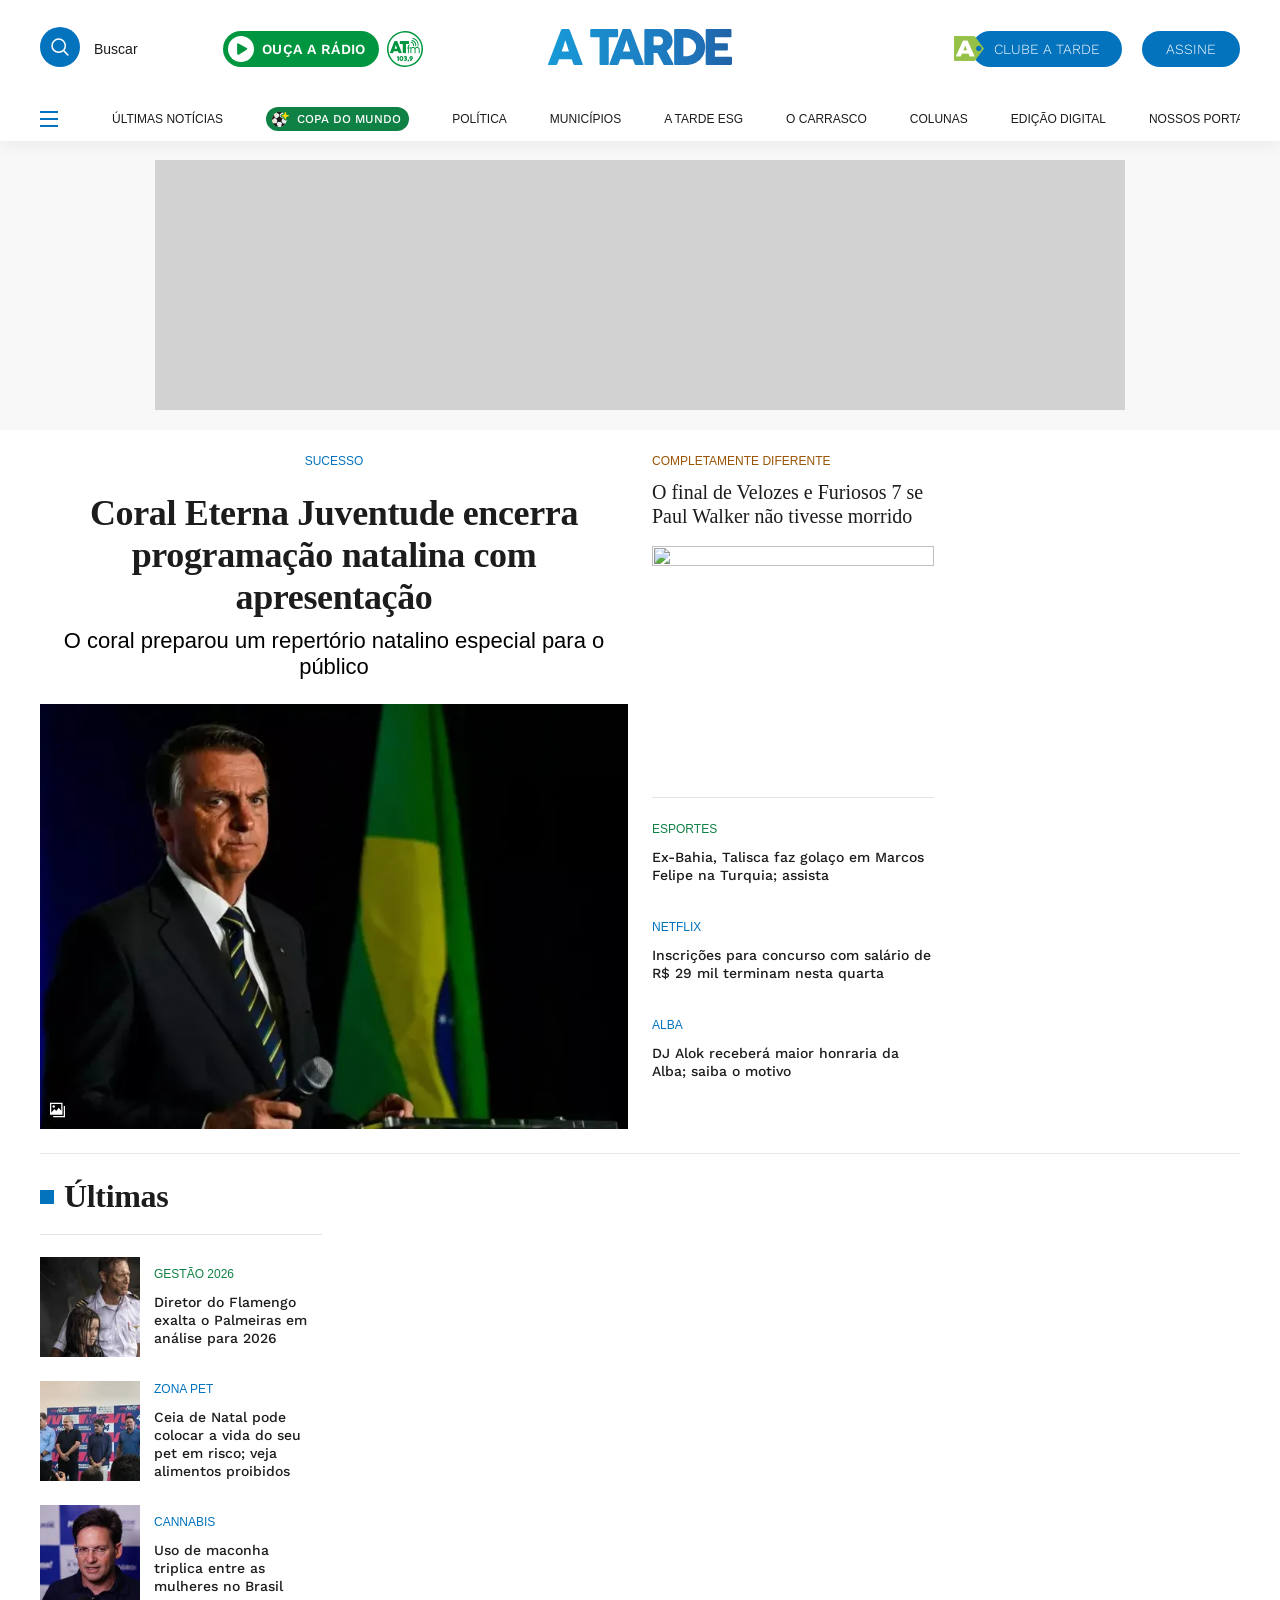
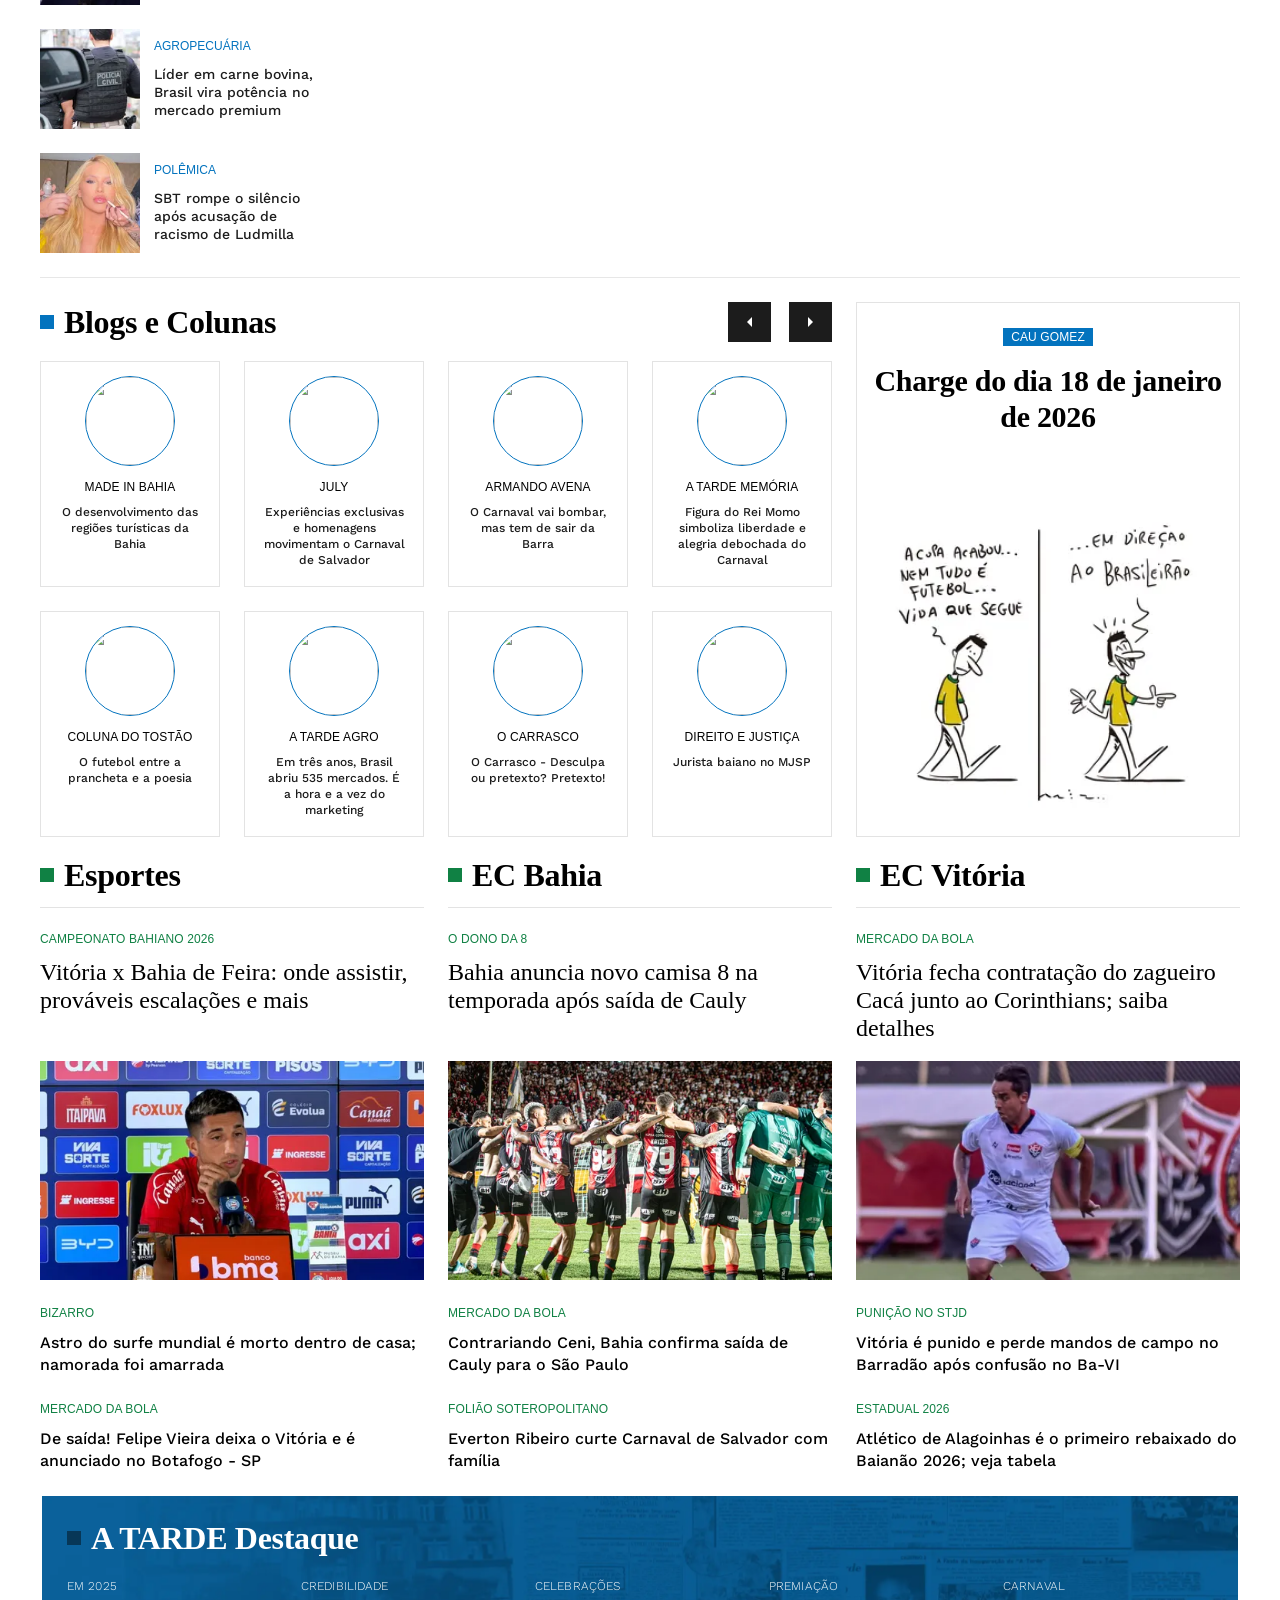
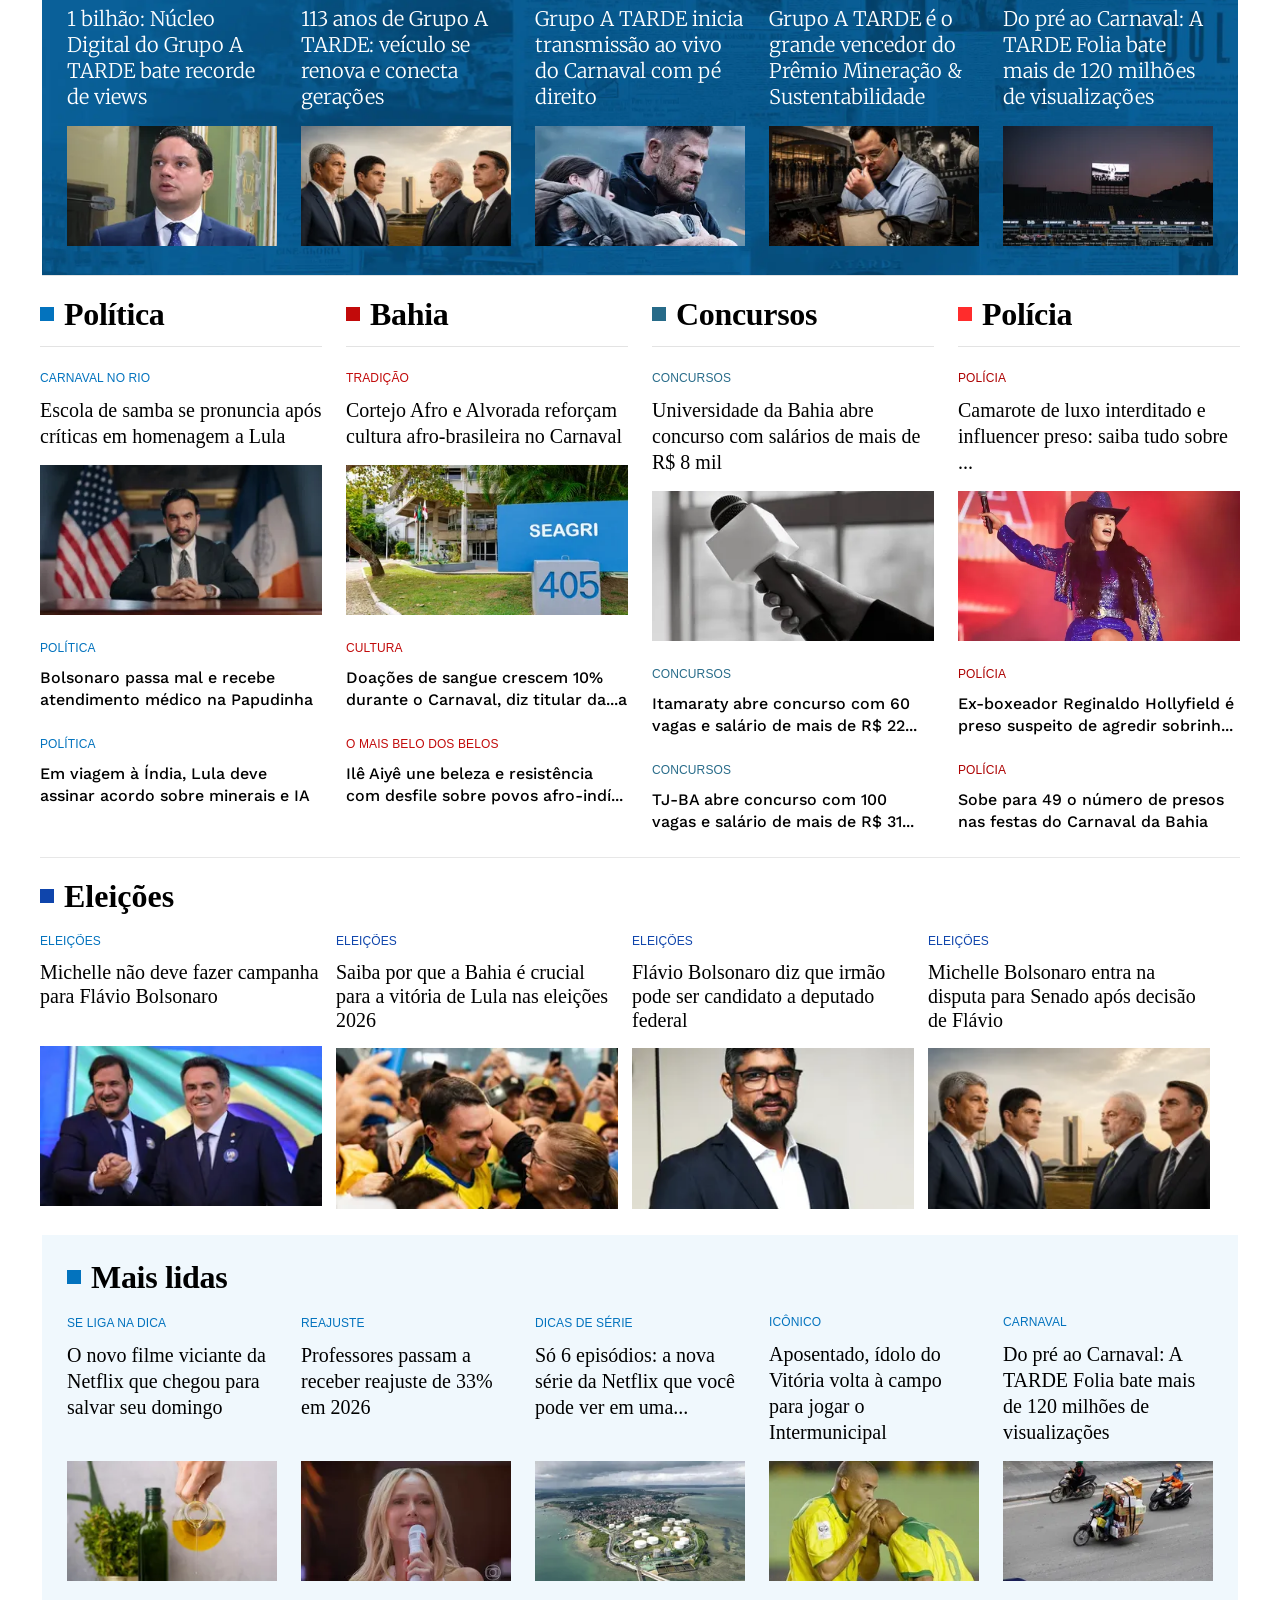
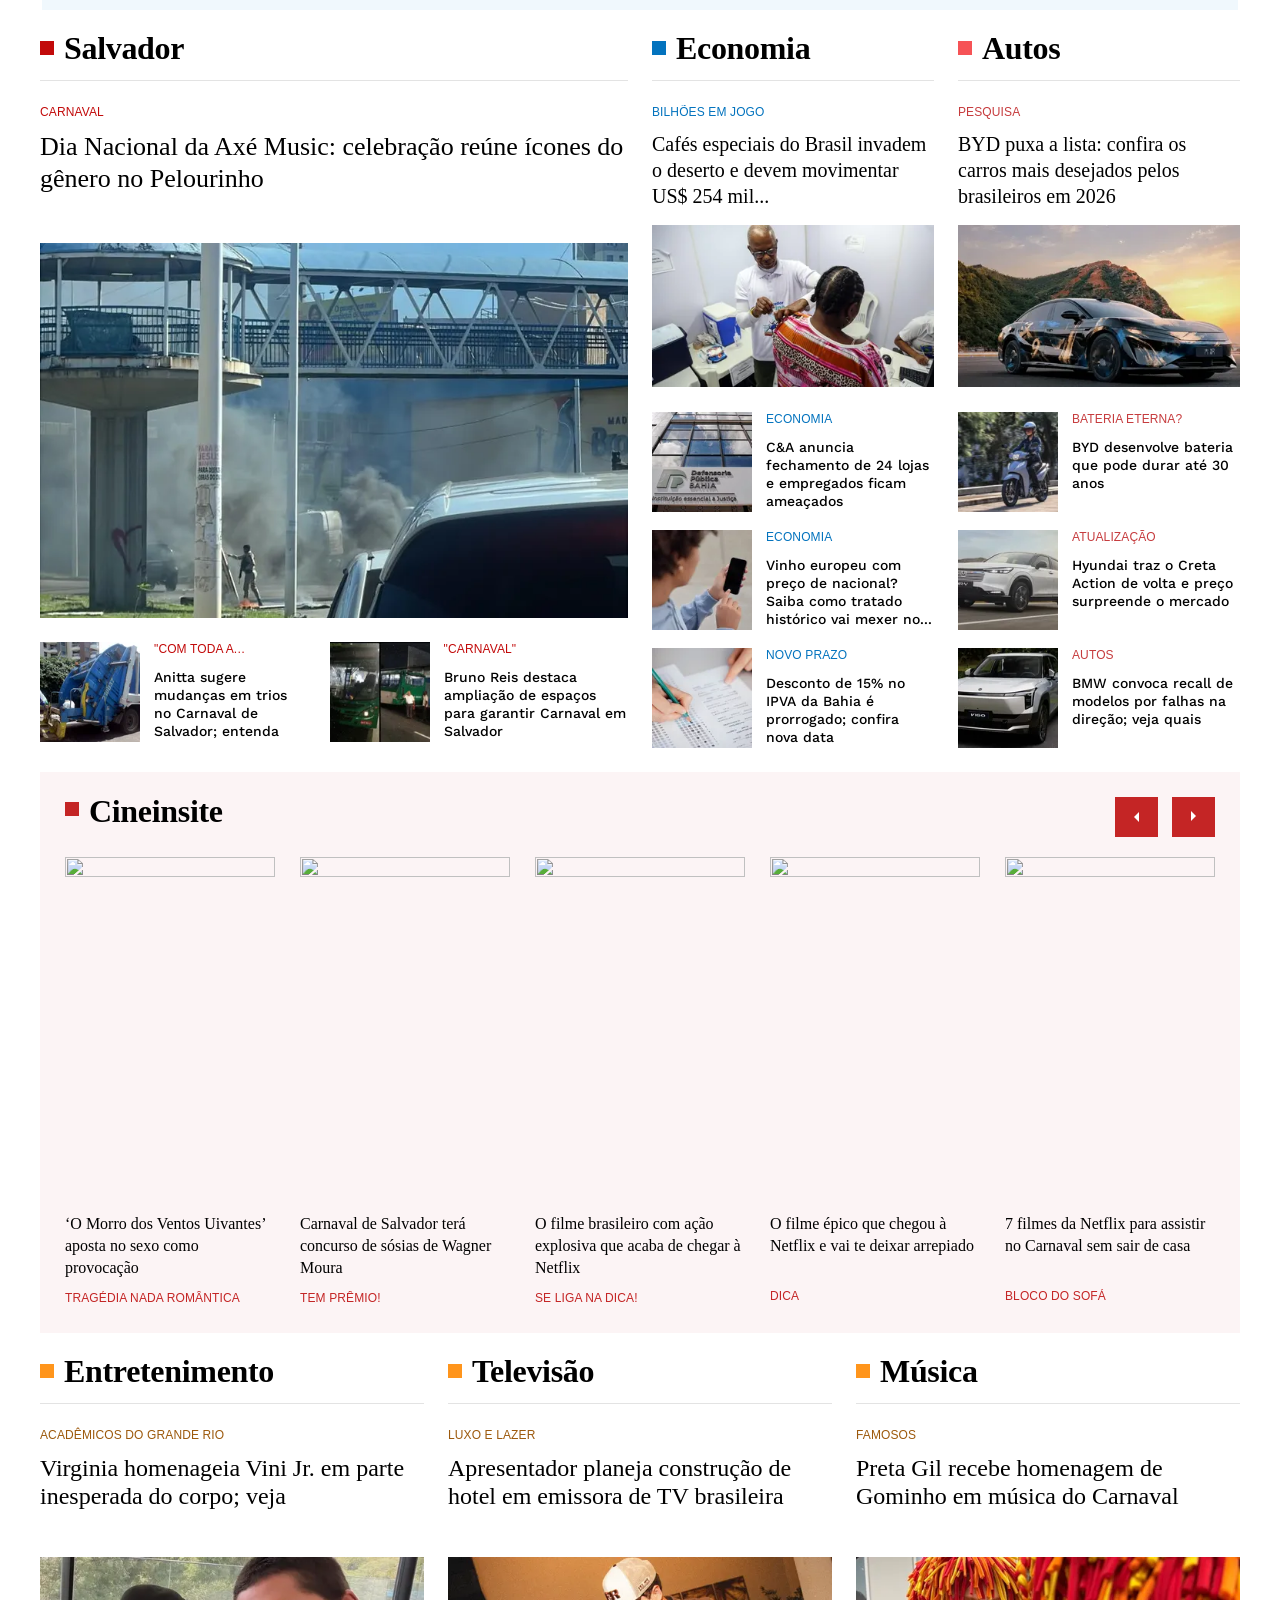
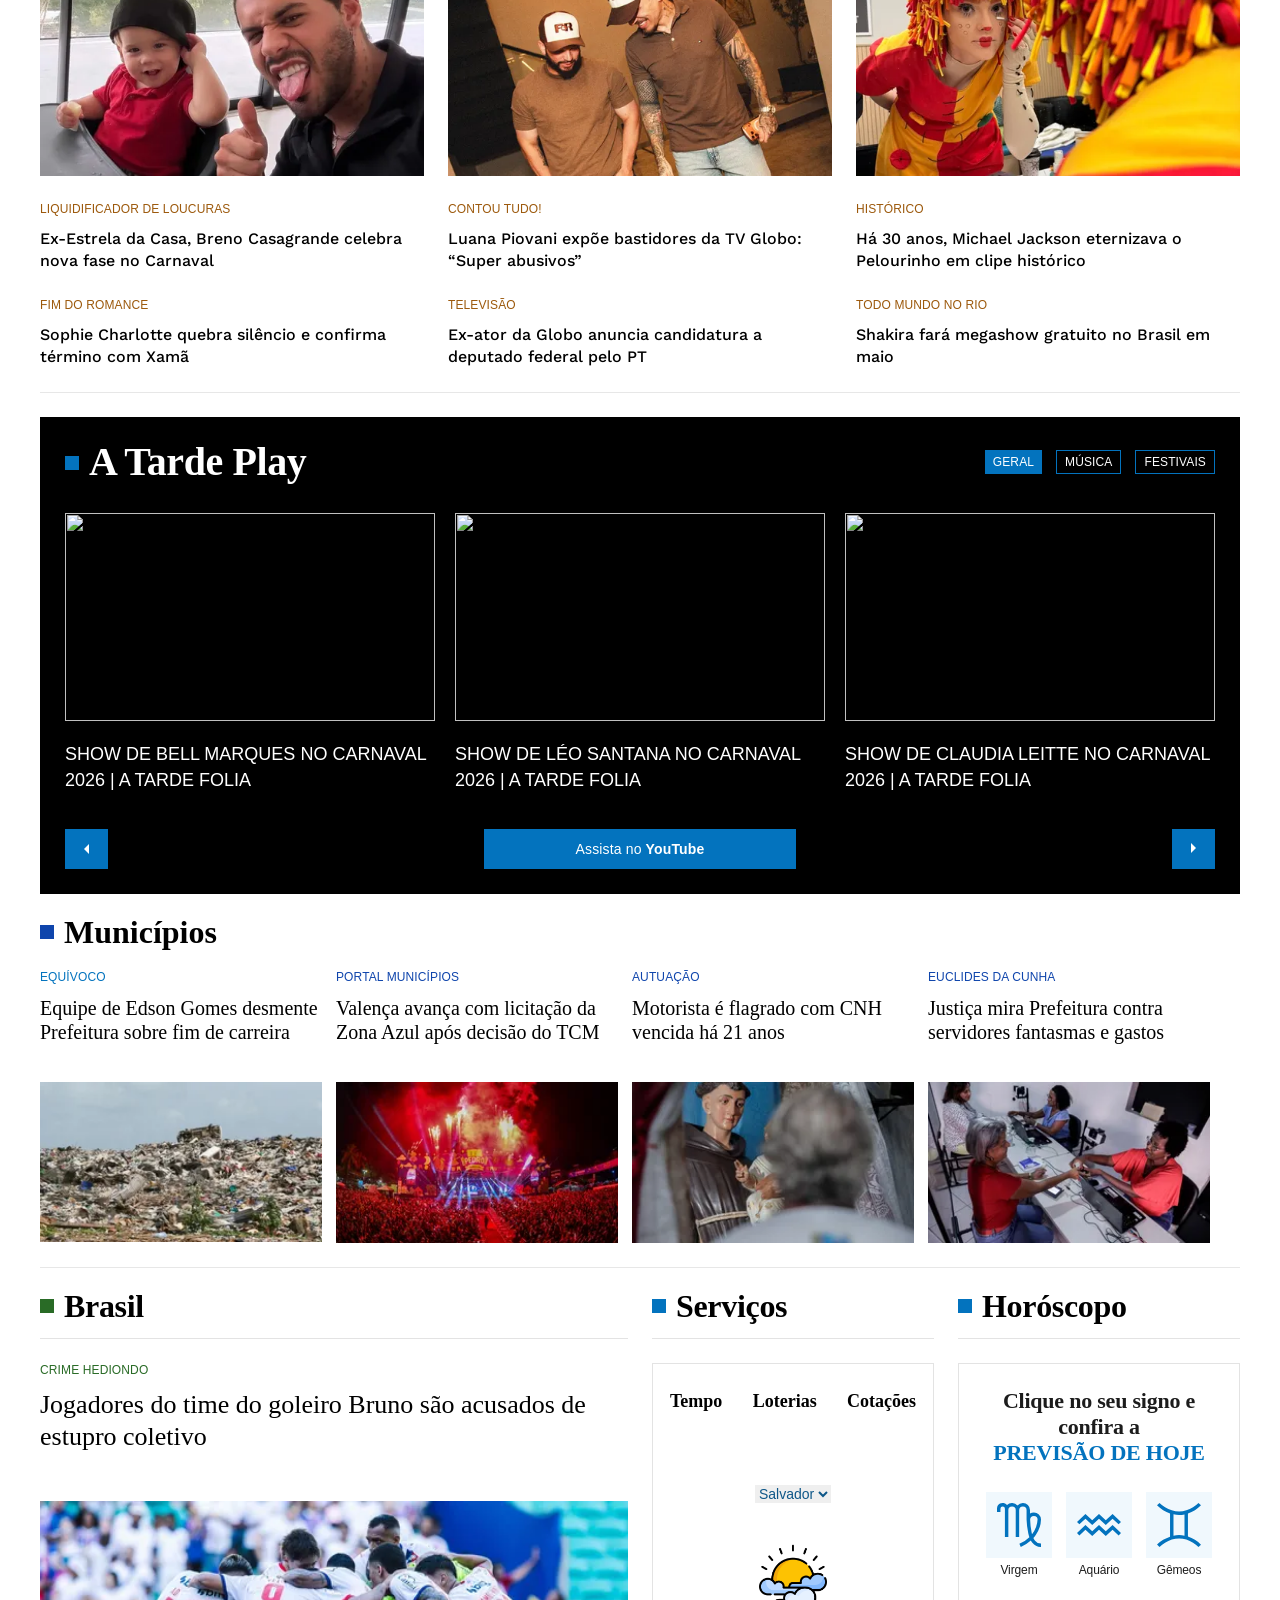
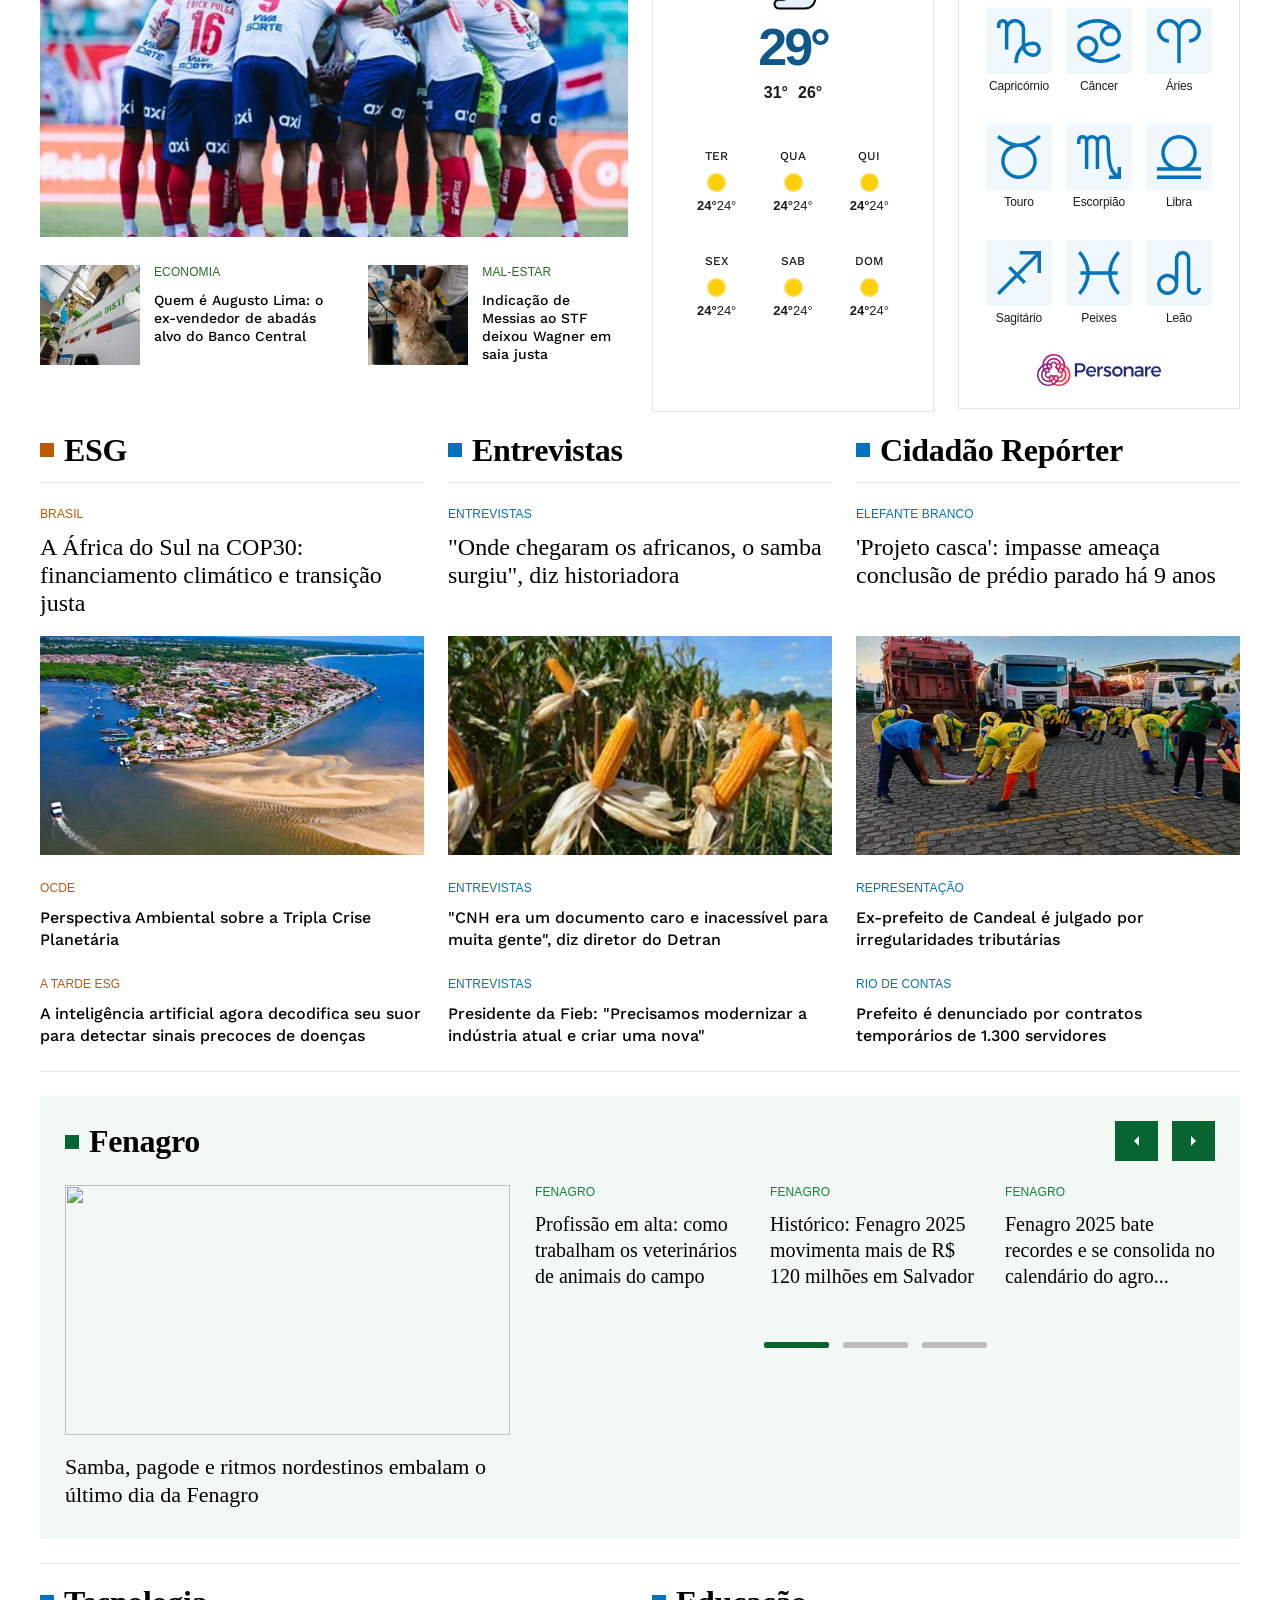
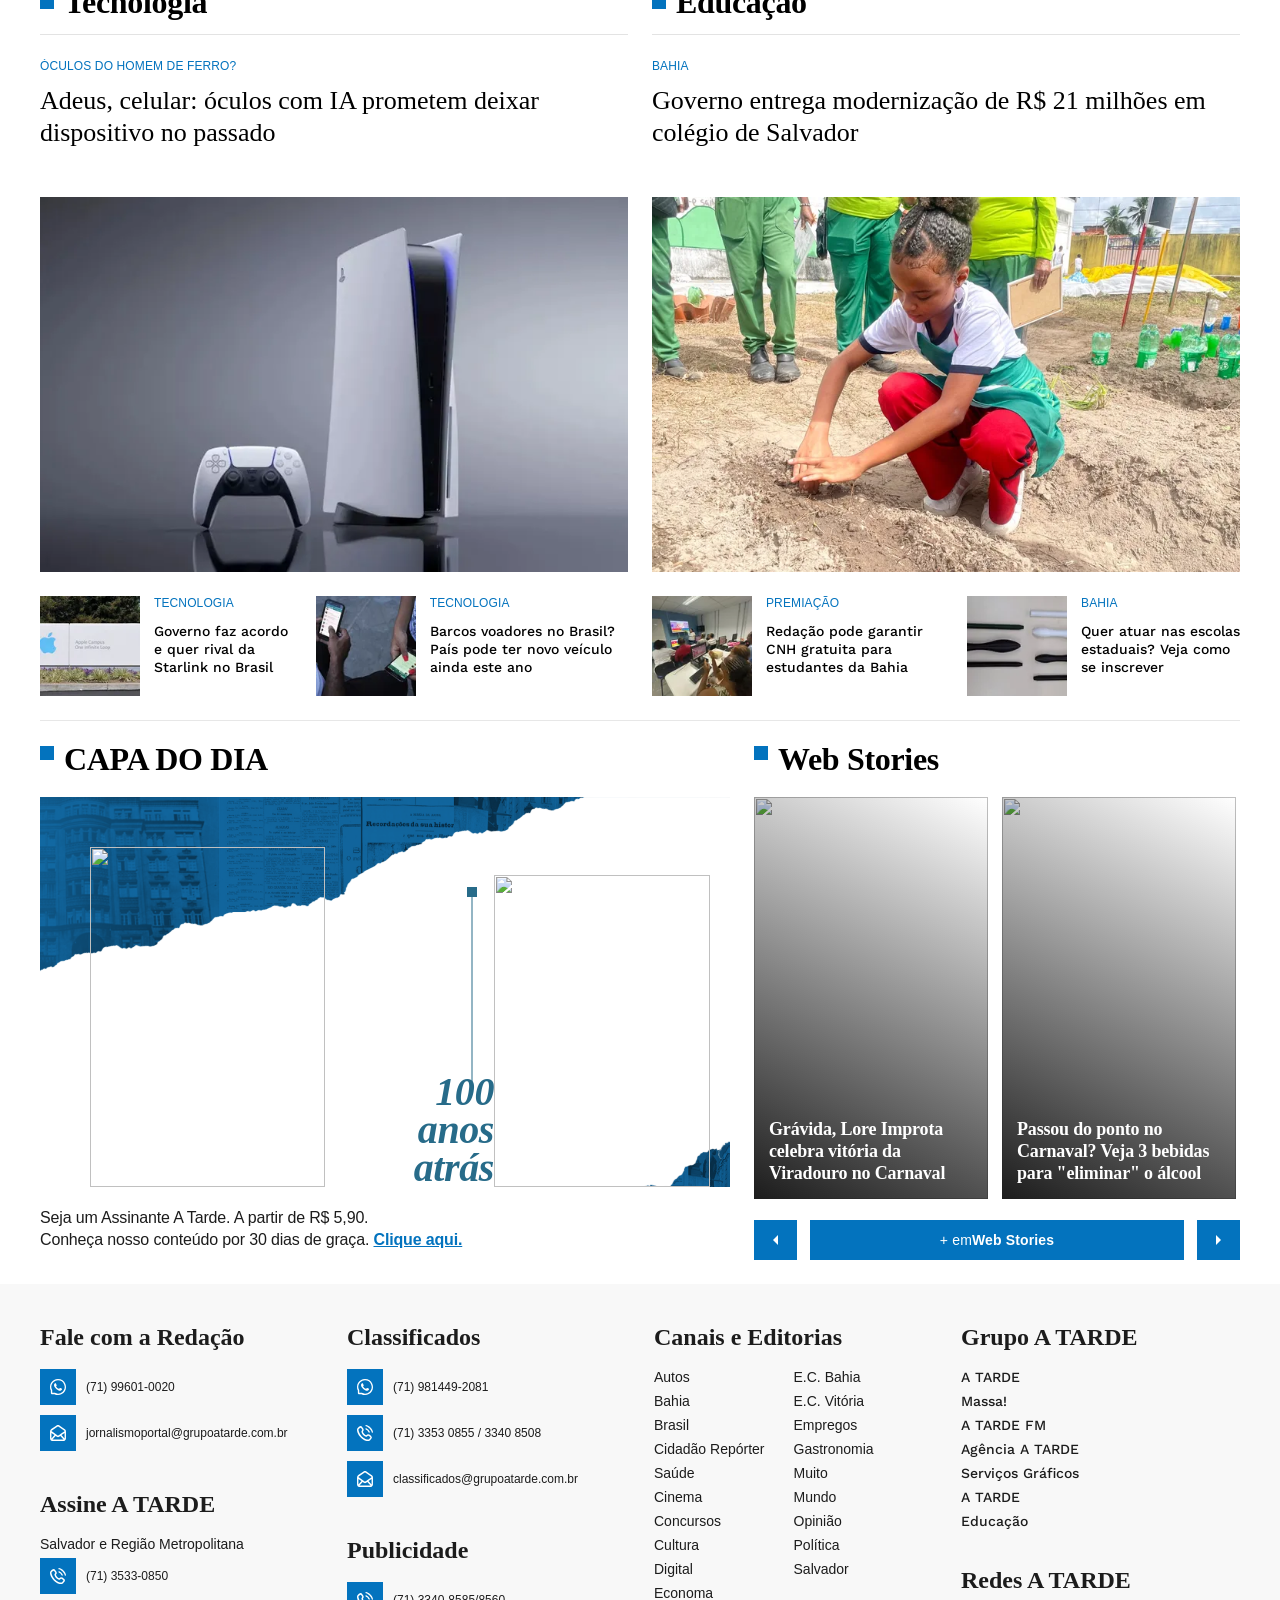
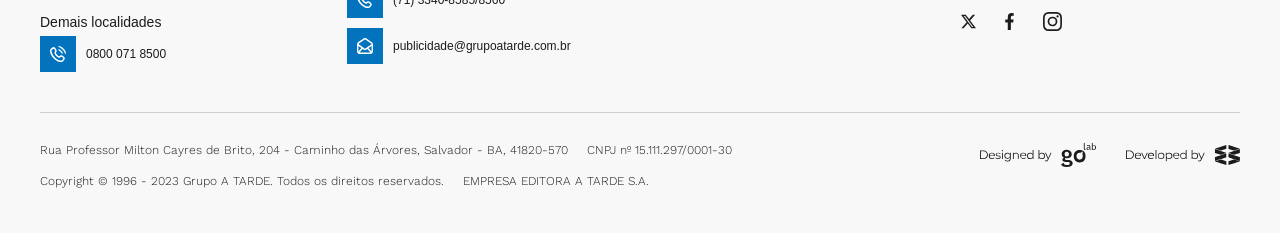
==== commit c12d170f: "Continuidade no processo de resize das imagens" ====
--- a/index - mobile.html
+++ b/index - mobile.html
@@ -5,18 +5,16 @@
     <meta charset="UTF-8">
     <meta name="viewport" content="width=device-width, initial-scale=1.0">
 
-    <meta name="description"
-        content="Coral Eterna Juventude encerra programação natalina com apresentação">
-
-   <!-- <link rel="preconnect" href="https://fonts.googleapis.com">
+    <meta name="description" content="Coral Eterna Juventude encerra programação natalina com apresentação">
+
+    <!-- <link rel="preconnect" href="https://fonts.googleapis.com">
 
     <link rel="preconnect" href="https://fonts.gstatic.com" crossorigin>
 
     <link href="https://fonts.googleapis.com/css2?family=Merriweather:ital,opsz,wght@0,18..144,300..900;1,18..144,300..900&family=Work+Sans:ital,wght@0,100..900;1,100..900&display=swap"
         rel="stylesheet">-->
 
-    <link rel="stylesheet"
-        href="./assets/splide.min.css">
+    <link rel="stylesheet" href="./assets/splide.min.css">
 
     <link rel="stylesheet" href="style.css">
 
@@ -198,8 +196,7 @@
                     <h2>Coral Eterna Juventude encerra programação natalina com apresentação</h2>
                     <p>O coral preparou um repertório natalino especial para o público</p>
                     <figure class="figure-bloco-1">
-                        <img src="https://cdn.atarde.com.br/img/Editoria-Destaque/1390000/273x156/federacoes-e-fusoes-redesenham-arco-de-aliancas-de0139634100202607231908/scaleDownOutsideFillBackground-1.webp?fallback=https%3A%2F%2Fcdn.atarde.com.br%2Fimg%2FEditoria-Destaque%2F1390000%2Ffederacoes-e-fusoes-redesenham-arco-de-aliancas-de0139634100202607231908.png%3Fxid%3D7151711&xid=7151711"
-                            alt="" class="img-bloco-1" fetchpriority=high>
+                        <img src="./imagens/Jair.webp" alt="" class="img-bloco-1" fetchpriority=high>
                         <img src="svg/galeria.svg" alt="" class="icon-video">
                     </figure>
                 </a>
@@ -300,7 +297,7 @@
                     <article>
                         <a href="#">
                             <figure>
-                                <img src="https://cdn.atarde.com.br/img/Editoria-Destaque/1390000/130x130/aguas-mortais-e-mais-veja-o-que-esta-passando-no-c0139619100202607221637/scaleDownOutsideFillBackground-1.webp?fallback=https%3A%2F%2Fcdn.atarde.com.br%2Fimg%2FEditoria-Destaque%2F1390000%2Faguas-mortais-e-mais-veja-o-que-esta-passando-no-c0139619100202607221637.jpg%3Fxid%3D7149976&xid=7149976"
+                                <img src="imagens/ultimas-img-1.webp"
                                     alt="" class="img-art-ultimas">
                             </figure>
 
@@ -314,7 +311,7 @@
                     <article>
                         <a href="#">
                             <figure>
-                                <img src="https://cdn.atarde.com.br/img/Editoria-Destaque/1390000/130x130/acm-neto-se-diz-mais-preparado-e-aposta-nas-alianc0139619000202607221629/scaleDownOutsideFillBackground-1.webp?fallback=https%3A%2F%2Fcdn.atarde.com.br%2Fimg%2FEditoria-Destaque%2F1390000%2Facm-neto-se-diz-mais-preparado-e-aposta-nas-alianc0139619000202607221629.jpg%3Fxid%3D7149942&xid=7149942"
+                                <img src="imagens/ultimas-img-2.webp"
                                     alt="" class="img-art-ultimas">
                             </figure>
 
@@ -329,7 +326,7 @@
                     <article>
                         <a href="#">
                             <figure>
-                                <img src="https://cdn.atarde.com.br/img/Editoria-Destaque/1390000/130x130/joao-roma-explica-ausencia-de-flavio-bolsonaro-no-0139388400202607020846/scaleDownOutsideFillBackground-1.webp?fallback=https%3A%2F%2Fcdn.atarde.com.br%2Fimg%2FEditoria-Destaque%2F1390000%2Fjoao-roma-explica-ausencia-de-flavio-bolsonaro-no-0139388400202607020846.webp%3Fxid%3D7149999&xid=7149999"
+                                <img src="imagens/ultimas-img-3.webp"
                                     alt="" class="img-art-ultimas">
                             </figure>
 
@@ -343,7 +340,7 @@
                     <article>
                         <a href="#">
                             <figure>
-                                <img src="https://cdn.atarde.com.br/img/Editoria-Destaque/1390000/130x130/evangelico-e-baleado-apos-briga-com-frequentadores0139595500202607202109/scaleDownOutsideFillBackground-1.webp?fallback=https%3A%2F%2Fcdn.atarde.com.br%2Fimg%2FEditoria-Destaque%2F1390000%2Fevangelico-e-baleado-apos-briga-com-frequentadores0139595500202607202109.jpg%3Fxid%3D7149899&xid=7149899"
+                                <img src="imagens/ultimas-img-4.webp"
                                     alt="" class="img-art-ultimas">
                             </figure>
 
@@ -357,7 +354,7 @@
                     <article>
                         <a href="#">
                             <figure>
-                                <img src="https://cdn.atarde.com.br/img/Editoria-Destaque/1390000/130x130/justica-faz-determinacao-urgente-sobre-conteudos-d0139618500202607221608/scaleDownOutsideFillBackground-1.webp?fallback=https%3A%2F%2Fcdn.atarde.com.br%2Fimg%2FEditoria-Destaque%2F1390000%2Fjustica-faz-determinacao-urgente-sobre-conteudos-d0139618500202607221608.jpg%3Fxid%3D7149915&xid=7149915"
+                                <img src="imagens/ultimas-img-5.webp"
                                     alt="" class="img-art-ultimas">
                             </figure>
 
@@ -593,7 +590,7 @@
                             <h3>Vitória x Bahia de Feira: onde assistir, prováveis escalações e mais</h3>
                         </div>
                         <figure>
-                            <img src="https://cdn.atarde.com.br/img/Chamada-Home/1390000/610x490/veja-programacao-da-flipelo-para-curtir-a-tarde-de0139796700202608081253/scaleDownOutsideFillBackground-1.webp?fallback=https%3A%2F%2Fcdn.atarde.com.br%2Fimg%2FChamada-Home%2F1390000%2Fveja-programacao-da-flipelo-para-curtir-a-tarde-de0139796700202608081253.webp%3Fxid%3D7167134&xid=7167134"
+                            <img src="imagens/Esportes-img-1.webp"
                                 alt="">
                         </figure>
                     </a>
@@ -625,7 +622,7 @@
                             <h3>Bahia anuncia novo camisa 8 na temporada após saída de Cauly</h3>
                         </div>
                         <figure>
-                            <img src="https://cdn.atarde.com.br/img/Chamada-Home/1390000/500x286/vitoria-garante-bolada-milionaria-apos-goleada-sob0139795900202608081125/scaleDownOutsideFillBackground-1.webp?fallback=https%3A%2F%2Fcdn.atarde.com.br%2Fimg%2FChamada-Home%2F1390000%2Fvitoria-garante-bolada-milionaria-apos-goleada-sob0139795900202608081125.jpg%3Fxid%3D7167072&xid=7167072"
+                            <img src="imagens/Esportes-img-2.webp"
                                 alt="">
                         </figure>
                     </a>
@@ -657,7 +654,7 @@
                             <h3>Vitória fecha contratação do zagueiro Cacá junto ao Corinthians; saiba detalhes</h3>
                         </div>
                         <figure>
-                            <img src="https://cdn.atarde.com.br/img/Editoria-Destaque/1390000/273x156/caos-na-saude-de-porto-seguro-explode-apos-escanda0139559400202607171045/scaleDownOutsideFillBackground-1.webp?fallback=https%3A%2F%2Fcdn.atarde.com.br%2Fimg%2FEditoria-Destaque%2F1390000%2Fcaos-na-saude-de-porto-seguro-explode-apos-escanda0139559400202607171045.jpg%3Fxid%3D7145704&xid=7145704"
+                            <img src="imagens/Esportes-img-3.webp"
                                 alt="">
                         </figure>
                     </a>
@@ -702,7 +699,8 @@
                             </div>
 
                             <figure>
-                                <img src="https://cdn.atarde.com.br/img/Chamada-Home/1390000/366x210/seagri-abre-edital-na-bahia-veja-como-concorrer-a-0139783400202608071008/scaleDownOutsideFillBackground-1.webp?fallback=https%3A%2F%2Fcdn.atarde.com.br%2Fimg%2FChamada-Home%2F1390000%2Fseagri-abre-edital-na-bahia-veja-como-concorrer-a-0139783400202608071008.jpg%3Fxid%3D7165956&xid=7165956" alt="">
+                                <img src="imagens/Atr-destaque-img-1.webp"
+                                    alt="">
                             </figure>
                         </a>
                     </article>
@@ -716,7 +714,8 @@
                             </div>
 
                             <figure>
-                                <img src="https://cdn.atarde.com.br/img/Chamada-Home/1390000/366x210/seagri-abre-edital-na-bahia-veja-como-concorrer-a-0139783400202608071008/scaleDownOutsideFillBackground-1.webp?fallback=https%3A%2F%2Fcdn.atarde.com.br%2Fimg%2FChamada-Home%2F1390000%2Fseagri-abre-edital-na-bahia-veja-como-concorrer-a-0139783400202608071008.jpg%3Fxid%3D7165956&xid=7165956" alt="">
+                                <img src="imagens/Atr-destaque-img-2.webp"
+                                    alt="">
                             </figure>
                         </a>
                     </article>
@@ -730,7 +729,8 @@
                             </div>
 
                             <figure>
-                                <img src="https://cdn.atarde.com.br/img/Chamada-Home/1390000/366x210/seagri-abre-edital-na-bahia-veja-como-concorrer-a-0139783400202608071008/scaleDownOutsideFillBackground-1.webp?fallback=https%3A%2F%2Fcdn.atarde.com.br%2Fimg%2FChamada-Home%2F1390000%2Fseagri-abre-edital-na-bahia-veja-como-concorrer-a-0139783400202608071008.jpg%3Fxid%3D7165956&xid=7165956" alt="">
+                                <img src="imagens/Atr-destaque-img-3.webp"
+                                    alt="">
                             </figure>
                         </a>
                     </article>
@@ -744,7 +744,8 @@
                             </div>
 
                             <figure>
-                               <img src="https://cdn.atarde.com.br/img/Chamada-Home/1390000/366x210/seagri-abre-edital-na-bahia-veja-como-concorrer-a-0139783400202608071008/scaleDownOutsideFillBackground-1.webp?fallback=https%3A%2F%2Fcdn.atarde.com.br%2Fimg%2FChamada-Home%2F1390000%2Fseagri-abre-edital-na-bahia-veja-como-concorrer-a-0139783400202608071008.jpg%3Fxid%3D7165956&xid=7165956" alt="">
+                                <img src="imagens/Atr-destaque-img-4.webp"
+                                    alt="">
                             </figure>
                         </a>
                     </article>
@@ -757,7 +758,8 @@
                             </div>
 
                             <figure>
-                                <img src="https://cdn.atarde.com.br/img/Chamada-Home/1390000/366x210/seagri-abre-edital-na-bahia-veja-como-concorrer-a-0139783400202608071008/scaleDownOutsideFillBackground-1.webp?fallback=https%3A%2F%2Fcdn.atarde.com.br%2Fimg%2FChamada-Home%2F1390000%2Fseagri-abre-edital-na-bahia-veja-como-concorrer-a-0139783400202608071008.jpg%3Fxid%3D7165956&xid=7165956" alt="">
+                                <img src="imagens/Atr-destaque-img-5.webp"
+                                    alt="">
                             </figure>
                         </a>
                     </article>
@@ -787,7 +789,8 @@
                                         </div>
 
                                         <figure>
-                                            <img src="https://cdn.atarde.com.br/img/Chamada-Home/1390000/273x156/pv-garante-andre-fraga-a-alba-mas-deixa-palavra-fi0139680200202607281229/scaleDownOutsideFillBackground-1.webp?fallback=https%3A%2F%2Fcdn.atarde.com.br%2Fimg%2FChamada-Home%2F1390000%2Fpv-garante-andre-fraga-a-alba-mas-deixa-palavra-fi0139680200202607281229.jpg%3Fxid%3D7156407&xid=7156407" alt="">
+                                            <img src="imagens/Atr-destaque-img-1.webp"
+                                                alt="">
                                         </figure>
                                     </a>
                                 </article>
@@ -802,7 +805,7 @@
                                         </div>
 
                                         <figure>
-                                            <img src="https://cdn.atarde.com.br/img/Editoria-Destaque/1390000/273x156/disputa-de-2022-mantem-legado-sobre-eleicoes-e-mol0139541700202607152003/scaleDownOutsideFillBackground-1.webp?fallback=https%3A%2F%2Fcdn.atarde.com.br%2Fimg%2FEditoria-Destaque%2F1390000%2Fdisputa-de-2022-mantem-legado-sobre-eleicoes-e-mol0139541700202607152003.png%3Fxid%3D7144963&xid=7144963"
+                                            <img src="imagens/Atr-destaque-img-2.webp"
                                                 alt="">
                                         </figure>
                                     </a>
@@ -818,8 +821,8 @@
                                         </div>
 
                                         <figure>
-                                            <img src="https://cdn.atarde.com.br/img/Chamada-Home/1390000/273x156/6-filmes-imperdiveis-da-netflix-para-este-fim-de-s0139784200202608071053/scaleDownOutsideFillBackground-1.webp?fallback=https%3A%2F%2Fcdn.atarde.com.br%2Fimg%2FChamada-Home%2F1390000%2F6-filmes-imperdiveis-da-netflix-para-este-fim-de-s0139784200202608071053.jpg%3Fxid%3D7166030&xid=7166030ndo-entenda-a-rivalidade-politica-por-tr0139517500202607132019/scaleDownOutsideFillBackground-1.webp?fallback=https%3A%2F%2Fcdn.atarde.com.br%2Fimg%2FEditoria-Destaque%2F1390000%2Fcopa-do-mundo-entenda-a-rivalidade-politica-por-tr0139517500202607132019.jpg%3Fxid%3D7140444&xid=7140444"
-                                                alt="">
+                                            <img src="imagens/Atr-destaque-img-3.webp"
+                                                alt=""> 
                                         </figure>
                                     </a>
                                 </article>
@@ -835,7 +838,7 @@
                                         </div>
 
                                         <figure>
-                                            <img src="https://cdn.atarde.com.br/img/Editoria-Destaque/1390000/273x156/apos-massacre-em-cinema-liberdade-de-mateus-meira-0139478700202607091857/scaleDownOutsideFillBackground-1.webp?fallback=https%3A%2F%2Fcdn.atarde.com.br%2Fimg%2FEditoria-Destaque%2F1390000%2Fapos-massacre-em-cinema-liberdade-de-mateus-meira-0139478700202607091857.png%3Fxid%3D7138892&xid=7138892"
+                                            <img src="imagens/Atr-destaque-img-4.webp"
                                                 alt="">
                                         </figure>
                                     </a>
@@ -852,7 +855,7 @@
                                         </div>
 
                                         <figure>
-                                            <img src="https://cdn.atarde.com.br/img/Chamada-Home/1390000/273x156/grupo-dos-eua-prepara-r-1-bilhao-para-comprar-saf-0139786300202608071219/scaleDownOutsideFillBackground-1.webp?fallback=https%3A%2F%2Fcdn.atarde.com.br%2Fimg%2FChamada-Home%2F1390000%2Fgrupo-dos-eua-prepara-r-1-bilhao-para-comprar-saf-0139786300202608071219.jpg%3Fxid%3D7166270&xid=7166270"
+                                            <img src="imagens/Atr-destaque-img-5.webp"
                                                 alt="">
                                         </figure>
                                     </a>
@@ -879,7 +882,7 @@
                         <span style="color: #0373BE;">CARNAVAL NO RIO</span>
                         <h3>Escola de samba se pronuncia após críticas em homenagem a Lula</h3>
                         <figure>
-                            <img src="https://cdn.atarde.com.br/img/Chamada-Home/1390000/366x210/prefeito-de-nova-york-pede-que-trump-prenda-netany0139616200202607221355/scaleDownOutsideFillBackground-1.webp?fallback=https%3A%2F%2Fcdn.atarde.com.br%2Fimg%2FChamada-Home%2F1390000%2Fprefeito-de-nova-york-pede-que-trump-prenda-netany0139616200202607221355.png%3Fxid%3D7149679&xid=7149679"
+                            <img src="imagens/Politica-img-1.webp"
                                 alt="">
                         </figure>
                     </a>
@@ -911,7 +914,8 @@
                         <span style="color: #C20A0A;">TRADIÇÃO</span>
                         <h3>Cortejo Afro e Alvorada reforçam cultura afro-brasileira no Carnaval</h3>
                         <figure>
-                            <img src="https://cdn.atarde.com.br/img/Chamada-Home/1390000/366x210/seagri-abre-edital-na-bahia-veja-como-concorrer-a-0139783400202608071008/scaleDownOutsideFillBackground-1.webp?fallback=https%3A%2F%2Fcdn.atarde.com.br%2Fimg%2FChamada-Home%2F1390000%2Fseagri-abre-edital-na-bahia-veja-como-concorrer-a-0139783400202608071008.jpg%3Fxid%3D7165956&xid=7165956" alt="">
+                            <img src="imagens/Politica-img-2.webp"
+                                alt="">
                         </figure>
                     </a>
                 </article>
@@ -942,7 +946,7 @@
                         <span style="color: #276B89;">CONCURSOS</span>
                         <h3>Universidade da Bahia abre concurso com salários de mais de R$ 8 mil</h3>
                         <figure>
-                            <img src="https://cdn.atarde.com.br/img/Chamada-Home/1390000/366x210/workshop-igm-cfa-reforca-gestao-municipal-com-foco0139617300202607221536/scaleDownOutsideFillBackground-1.webp?fallback=https%3A%2F%2Fcdn.atarde.com.br%2Fimg%2FChamada-Home%2F1390000%2Fworkshop-igm-cfa-reforca-gestao-municipal-com-foco0139617300202607221536.jpg%3Fxid%3D7149813&xid=7149813"
+                            <img src="imagens/Politica-img-3.webp"
                                 alt="">
                         </figure>
                     </a>
@@ -974,7 +978,7 @@
                         <span style="color: #ad0202;">POLÍCIA</span>
                         <h3>Camarote de luxo interditado e influencer preso: saiba tudo sobre ...</h3>
                         <figure>
-                            <img src="https://cdn.atarde.com.br/img/Chamada-Home/1390000/500x286/fa-de-ana-castela-passa-mal-e-morre-durante-show-d0139637200202607232259/scaleDownOutsideFillBackground-1.webp?fallback=https%3A%2F%2Fcdn.atarde.com.br%2Fimg%2FChamada-Home%2F1390000%2Ffa-de-ana-castela-passa-mal-e-morre-durante-show-d0139637200202607232259.jpg%3Fxid%3D7151934&xid=7151934"
+                            <img src="imagens/Politica-img-4.webp"
                                 alt="">
                         </figure>
                     </a>
@@ -1022,7 +1026,7 @@
                                         <h3>Michelle não deve fazer campanha para Flávio Bolsonaro</h3>
 
                                         <figure>
-                                            <img src="https://cdn.atarde.com.br/img/Editoria-Destaque/1340000/273x156/Desembarque-Uniao-Brasil-e-PP-decidem-deixar-gover0134940100202509021800/scaleDownOutsideFillBackground-1.webp?fallback=https%3A%2F%2Fcdn.atarde.com.br%2Fimg%2FEditoria-Destaque%2F1340000%2FDesembarque-Uniao-Brasil-e-PP-decidem-deixar-gover0134940100202509021800.jpg%3Fxid%3D7149854&xid=7149854"
+                                            <img src="imagens/Eleicoes-img-1.webp"
                                                 alt="">
                                         </figure>
                                     </a>
@@ -1037,7 +1041,7 @@
                                         </h3>
 
                                         <figure>
-                                            <img src="https://cdn.atarde.com.br/img/Editoria-Destaque/1390000/273x156/flavio-lanca-primeiras-propostas-para-mulheres-na-0139557700202607170727/scaleDownOutsideFillBackground-1.webp?fallback=https%3A%2F%2Fcdn.atarde.com.br%2Fimg%2FEditoria-Destaque%2F1390000%2Fflavio-lanca-primeiras-propostas-para-mulheres-na-0139557700202607170727.jpg%3Fxid%3D7149844&xid=7149844"
+                                            <img src="imagens/Eleicoes-img-2.webp"
                                                 alt="">
                                         </figure>
                                     </a>
@@ -1051,7 +1055,7 @@
                                         <h3>Flávio Bolsonaro diz que irmão pode ser candidato a deputado federal</h3>
 
                                         <figure>
-                                            <img src="https://cdn.atarde.com.br/img/Editoria-Destaque/1390000/273x156/o-voto-que-pode-decidir-a-eleicao-da-bahia-em-outu0139616100202607221346/scaleDownOutsideFillBackground-1.webp?fallback=https%3A%2F%2Fcdn.atarde.com.br%2Fimg%2FEditoria-Destaque%2F1390000%2Fo-voto-que-pode-decidir-a-eleicao-da-bahia-em-outu0139616100202607221346.jpg%3Fxid%3D7149743&xid=7149743"
+                                            <img src="imagens/Eleicoes-img-3.webp"
                                                 alt="">
                                         </figure>
                                     </a>
@@ -1065,7 +1069,7 @@
                                         <h3>Michelle Bolsonaro entra na disputa para Senado após decisão de Flávio</h3>
 
                                         <figure>
-                                            <img src="https://cdn.atarde.com.br/img/Editoria-Destaque/1390000/273x156/disputa-de-2022-mantem-legado-sobre-eleicoes-e-mol0139541700202607152003/scaleDownOutsideFillBackground-1.webp?fallback=https%3A%2F%2Fcdn.atarde.com.br%2Fimg%2FEditoria-Destaque%2F1390000%2Fdisputa-de-2022-mantem-legado-sobre-eleicoes-e-mol0139541700202607152003.png%3Fxid%3D7144963&xid=7144963"
+                                            <img src="imagens/Eleicoes-img-4.webp"
                                                 alt="">
                                         </figure>
                                     </a>
@@ -1104,7 +1108,7 @@
                                 </div>
 
                                 <figure>
-                                    <img src="https://cdn.atarde.com.br/img/Chamada-Home/1390000/273x156/anvisa-proibe-marca-de-azeite-famosa-vendida-em-to0139611500202607220831/scaleDownOutsideFillBackground-1.webp?fallback=https%3A%2F%2Fcdn.atarde.com.br%2Fimg%2FChamada-Home%2F1390000%2Fanvisa-proibe-marca-de-azeite-famosa-vendida-em-to0139611500202607220831.webp%3Fxid%3D7149185&xid=7149185"
+                                    <img src="imagens/Mais-lidas-img-1.webp"
                                         alt="">
                                 </figure>
                             </a>
@@ -1119,7 +1123,7 @@
                                 </div>
 
                                 <figure>
-                                    <img src="https://cdn.atarde.com.br/img/Chamada-Home/1390000/273x156/governo-rejeita-pedido-da-globo-e-mantem-veto-a-pr0139610300202607212311/scaleDownOutsideFillBackground-1.webp?fallback=https%3A%2F%2Fcdn.atarde.com.br%2Fimg%2FChamada-Home%2F1390000%2Fgoverno-rejeita-pedido-da-globo-e-mantem-veto-a-pr0139610300202607212311.jpg%3Fxid%3D7149092&xid=7149092"
+                                    <img src="imagens/Mais-lidas-img-2.webp"
                                         alt="">
                                 </figure>
                             </a>
@@ -1134,7 +1138,8 @@
                                 </div>
 
                                 <figure>
-                                    <img src="https://cdn.atarde.com.br/img/Editoria-Destaque/1370000/273x156/URGENTE-acidente-na-Refinaria-de-Mataripe-deixa-tr0137216500202512121904/scaleDownOutsideFillBackground-1.webp?fallback=https%3A%2F%2Fcdn.atarde.com.br%2Fimg%2FEditoria-Destaque%2F1370000%2FURGENTE-acidente-na-Refinaria-de-Mataripe-deixa-tr0137216500202512121904.jpg%3Fxid%3D7166896&xid=7166896" alt="">
+                                    <img src="imagens/Mais-lidas-img-3.webp"
+                                        alt="">
                                 </figure>
                             </a>
                         </article>
@@ -1148,7 +1153,8 @@
                                 </div>
 
                                 <figure>
-                                    <img src="https://cdn.atarde.com.br/img/Editoria-Destaque/1390000/273x156/pentacampeoes-compram-clube-do-interior-e-prometem0139612200202607220953/scaleDownOutsideFillBackground-1.webp?fallback=https%3A%2F%2Fcdn.atarde.com.br%2Fimg%2FEditoria-Destaque%2F1390000%2Fpentacampeoes-compram-clube-do-interior-e-prometem0139612200202607220953.jpg%3Fxid%3D7149474&xid=7149474ng" alt="">
+                                    <img src="imagens/Mais-lidas-img-4.webp"
+                                        alt="">
                                 </figure>
                             </a>
                         </article>
@@ -1162,7 +1168,7 @@
                                 </div>
 
                                 <figure>
-                                    <img src="https://cdn.atarde.com.br/img/Editoria-Destaque/1390000/273x156/pentacampeoes-compram-clube-do-interior-e-prometem0139612200202607220953/scaleDownOutsideFillBackground-1.webp?fallback=https%3A%2F%2Fcdn.atarde.com.br%2Fimg%2FEditoria-Destaque%2F1390000%2Fpentacampeoes-compram-clube-do-interior-e-prometem0139612200202607220953.jpg%3Fxid%3D7149474&xid=7149474ng"
+                                    <img src="imagens/Mais-lidas-img-5.webp"
                                         alt="">
                                 </figure>
                             </a>
@@ -1211,7 +1217,7 @@
                                             </div>
 
                                             <figure>
-                                                <img src="https://cdn.atarde.com.br/img/Chamada-Home/1390000/273x156/anvisa-proibe-marca-de-azeite-famosa-vendida-em-to0139611500202607220831/scaleDownOutsideFillBackground-1.webp?fallback=https%3A%2F%2Fcdn.atarde.com.br%2Fimg%2FChamada-Home%2F1390000%2Fanvisa-proibe-marca-de-azeite-famosa-vendida-em-to0139611500202607220831.webp%3Fxid%3D7149185&xid=7149185"
+                                                <img src="imagens/Mais-lidas-img-1.webp"
                                                     alt="">
                                             </figure>
                                         </a>
@@ -1227,7 +1233,7 @@
                                             </div>
 
                                             <figure>
-                                                <img src="https://cdn.atarde.com.br/img/Chamada-Home/1390000/273x156/governo-rejeita-pedido-da-globo-e-mantem-veto-a-pr0139610300202607212311/scaleDownOutsideFillBackground-1.webp?fallback=https%3A%2F%2Fcdn.atarde.com.br%2Fimg%2FChamada-Home%2F1390000%2Fgoverno-rejeita-pedido-da-globo-e-mantem-veto-a-pr0139610300202607212311.jpg%3Fxid%3D7149092&xid=7149092"
+                                                <img src="imagens/Mais-lidas-img-2.webp"
                                                     alt="">
                                             </figure>
                                         </a>
@@ -1245,7 +1251,8 @@
                                             </div>
 
                                             <figure>
-                                                <img src="https://cdn.atarde.com.br/img/Editoria-Destaque/1370000/273x156/URGENTE-acidente-na-Refinaria-de-Mataripe-deixa-tr0137216500202512121904/scaleDownOutsideFillBackground-1.webp?fallback=https%3A%2F%2Fcdn.atarde.com.br%2Fimg%2FEditoria-Destaque%2F1370000%2FURGENTE-acidente-na-Refinaria-de-Mataripe-deixa-tr0137216500202512121904.jpg%3Fxid%3D7166896&xid=7166896" alt="">
+                                                <img src="imagens/Mais-lidas-img-3.webp"
+                                                    alt="">
                                             </figure>
                                         </a>
                                     </article>
@@ -1261,7 +1268,8 @@
                                             </div>
 
                                             <figure>
-                                                <img src="https://cdn.atarde.com.br/img/Editoria-Destaque/1390000/273x156/pentacampeoes-compram-clube-do-interior-e-prometem0139612200202607220953/scaleDownOutsideFillBackground-1.webp?fallback=https%3A%2F%2Fcdn.atarde.com.br%2Fimg%2FEditoria-Destaque%2F1390000%2Fpentacampeoes-compram-clube-do-interior-e-prometem0139612200202607220953.jpg%3Fxid%3D7149474&xid=7149474ng" alt="">
+                                                <img src="imagens/Mais-lidas-img-4.webp"
+                                                    alt="">
                                             </figure>
                                         </a>
                                     </article>
@@ -1277,7 +1285,7 @@
                                             </div>
 
                                             <figure>
-                                                <img src="https://cdn.atarde.com.br/img/Editoria-Destaque/1390000/273x156/pentacampeoes-compram-clube-do-interior-e-prometem0139612200202607220953/scaleDownOutsideFillBackground-1.webp?fallback=https%3A%2F%2Fcdn.atarde.com.br%2Fimg%2FEditoria-Destaque%2F1390000%2Fpentacampeoes-compram-clube-do-interior-e-prometem0139612200202607220953.jpg%3Fxid%3D7149474&xid=7149474ng"
+                                                <img src="imagens/Mais-lidas-img-5.webp"
                                                     alt="">
                                             </figure>
                                         </a>
@@ -1306,7 +1314,7 @@
                         <h3>Dia Nacional da Axé Music: celebração reúne ícones do gênero no Pelourinho </h3>
                         <figure>
                             <img class="img-article-salvador"
-                                src="https://cdn.atarde.com.br/img/Chamada-Home/1390000/764x487/video-manifestacao-trava-transito-na-avenida-tancr0139797400202608081450/scaleDownOutsideFillBackground-1.webp?fallback=https%3A%2F%2Fcdn.atarde.com.br%2Fimg%2FChamada-Home%2F1390000%2Fvideo-manifestacao-trava-transito-na-avenida-tancr0139797400202608081450.jpg%3Fxid%3D7167185&xid=7167185"
+                                src="imagens/Salvador-img-1.webp"
                                 alt="">
 
                         </figure>
@@ -1318,7 +1326,7 @@
                     <article>
                         <a href="#">
                             <figure>
-                                <img src="https://cdn.atarde.com.br/img/Chamada-Home/1390000/130x130/ribeira-recebe-acao-da-limpurb-para-recolher-resid0139667000202607271216/scaleDownOutsideFillBackground-1.webp?fallback=https%3A%2F%2Fcdn.atarde.com.br%2Fimg%2FChamada-Home%2F1390000%2Fribeira-recebe-acao-da-limpurb-para-recolher-resid0139667000202607271216.jpg%3Fxid%3D7155282&xid=7155282"
+                                <img src="imagens/Salvador-img-2.webp"
                                     alt="">
                             </figure>
 
@@ -1333,7 +1341,7 @@
                     <article>
                         <a href="#">
                             <figure>
-                                <img src="https://cdn.atarde.com.br/img/Editoria-Destaque/1390000/130x130/colisao-entre-dois-onibus-deixa-funcionarios-da-in0139664700202607270924/scaleDownOutsideFillBackground-1.webp?fallback=https%3A%2F%2Fcdn.atarde.com.br%2Fimg%2FEditoria-Destaque%2F1390000%2Fcolisao-entre-dois-onibus-deixa-funcionarios-da-in0139664700202607270924.webp%3Fxid%3D7155066&xid=7155066"
+                                <img src="imagens/Salvador-img-3.webp"
                                     alt="">
                             </figure>
 
@@ -1356,7 +1364,7 @@
                     <a href="#">
                         <span style="color: #0373BE;">BILHÕES EM JOGO</span>
                         <h3>Cafés especiais do Brasil invadem o deserto e devem movimentar US$ 254 mil...</h3>
-                        <img src="https://cdn.atarde.com.br/img/Chamada-Home/1390000/366x210/salvador-convoca-profissionais-de-saude-aprovados-0139663800202607270640/scaleDownOutsideFillBackground-1.webp?fallback=https%3A%2F%2Fcdn.atarde.com.br%2Fimg%2FChamada-Home%2F1390000%2Fsalvador-convoca-profissionais-de-saude-aprovados-0139663800202607270640.jpg%3Fxid%3D7154955&xid=7154955"
+                        <img src="imagens/Economia-img-1.webp"
                             alt="">
                     </a>
                 </article>
@@ -1366,7 +1374,7 @@
                     <article>
                         <a href="#">
                             <figure>
-                                <img src="https://cdn.atarde.com.br/img/Chamada-Home/1390000/130x130/defensoria-publica-da-bahia-abre-vagas-com-ganhos-0139640700202607241103/scaleDownOutsideFillBackground-1.webp?fallback=https%3A%2F%2Fcdn.atarde.com.br%2Fimg%2FChamada-Home%2F1390000%2Fdefensoria-publica-da-bahia-abre-vagas-com-ganhos-0139640700202607241103.jpg%3Fxid%3D7152399&xid=7152399"
+                                <img src="imagens/Economia-img-2.webp"
                                     alt="">
                             </figure>
                             <div class="texto-artigos-economia">
@@ -1379,7 +1387,7 @@
                     <article>
                         <a href="#">
                             <figure>
-                                <img src="https://cdn.atarde.com.br/img/Chamada-Home/1390000/130x130/gigante-por-tras-do-vidro-do-iphone-quer-dobrar-fa0139798100202608081602/scaleDownOutsideFillBackground-1.webp?fallback=https%3A%2F%2Fcdn.atarde.com.br%2Fimg%2FChamada-Home%2F1390000%2Fgigante-por-tras-do-vidro-do-iphone-quer-dobrar-fa0139798100202608081602.jpg%3Fxid%3D7167230&xid=7167230ursos-publicos-oferecem-vagas-em-to0139619200202607221647/scaleDownOutsideFillBackground-1.webp?fallback=https%3A%2F%2Fcdn.atarde.com.br%2Fimg%2FChamada-Home%2F1390000%2Fmais-de-20-concursos-publicos-oferecem-vagas-em-to0139619200202607221647.jpg%3Fxid%3D7150027&xid=7150027"
+                                <img src="imagens/Economia-img-3.webp"
                                     alt="">
                             </figure>
 
@@ -1394,7 +1402,7 @@
                     <article>
                         <a href="#">
                             <figure>
-                                <img src="https://cdn.atarde.com.br/img/Editoria-Destaque/1380000/130x130/1526-vagas-veja-todos-os-concursos-abertos-na-bahi0138802700202605052242/scaleDownOutsideFillBackground-1.webp?fallback=https%3A%2F%2Fcdn.atarde.com.br%2Fimg%2FEditoria-Destaque%2F1380000%2F1526-vagas-veja-todos-os-concursos-abertos-na-bahi0138802700202605052242.jpg%3Fxid%3D7150729&xid=7150729"
+                                <img src="imagens/Economia-img-4.webp"
                                     alt="">
                             </figure>
 
@@ -1417,7 +1425,7 @@
                     <a href="#">
                         <span style="color: #c63b3d;">PESQUISA</span>
                         <h3>BYD puxa a lista: confira os carros mais desejados pelos brasileiros em 2026</h3>
-                        <img src="https://cdn.atarde.com.br/img/Chamada-Home/1390000/366x210/lancamento-hibrido-da-byd-viaja-de-salvador-a-mace0139667500202607271238/scaleDownOutsideFillBackground-1.webp?fallback=https%3A%2F%2Fcdn.atarde.com.br%2Fimg%2FChamada-Home%2F1390000%2Flancamento-hibrido-da-byd-viaja-de-salvador-a-mace0139667500202607271238.webp%3Fxid%3D7155332&xid=7155332"
+                        <img src="imagens/Autos-img-1.webp"
                             alt="">
                     </a>
                 </article>
@@ -1427,7 +1435,7 @@
                     <article>
                         <a href="#">
                             <figure>
-                                <img src="https://cdn.atarde.com.br/img/Chamada-Home/1390000/130x130/move-brasil-abre-vagas-para-financiamento-de-motos0139665400202607271039/scaleDownOutsideFillBackground-1.webp?fallback=https%3A%2F%2Fcdn.atarde.com.br%2Fimg%2FChamada-Home%2F1390000%2Fmove-brasil-abre-vagas-para-financiamento-de-motos0139665400202607271039.png%3Fxid%3D7155102&xid=7155102"
+                                <img src="imagens/Autos-img-2.webp"
                                     alt="">
                             </figure>
 
@@ -1441,7 +1449,7 @@
                     <article>
                         <a href="#">
                             <figure>
-                                <img src="https://cdn.atarde.com.br/img/Chamada-Home/1390000/130x130/novo-honda-hr-v-tem-sistema-hibrido-autorecarregav0139659200202607261426/scaleDownOutsideFillBackground-1.webp?fallback=https%3A%2F%2Fcdn.atarde.com.br%2Fimg%2FChamada-Home%2F1390000%2Fnovo-honda-hr-v-tem-sistema-hibrido-autorecarregav0139659200202607261426.jpg%3Fxid%3D7154514&xid=7154514"
+                                <img src="imagens/Autos-img-3.webp"
                                     alt="">
                             </figure>
 
@@ -1455,7 +1463,7 @@
                     <article>
                         <a href="#">
                             <figure>
-                                <img src="https://cdn.atarde.com.br/img/Chamada-Home/1390000/130x130/dongfeng-dfm-vigo-suv-eletrico-chega-ao-brasil-par0139658000202607261142/scaleDownOutsideFillBackground-1.webp?fallback=https%3A%2F%2Fcdn.atarde.com.br%2Fimg%2FChamada-Home%2F1390000%2Fdongfeng-dfm-vigo-suv-eletrico-chega-ao-brasil-par0139658000202607261142.webp%3Fxid%3D7154323&xid=7154323"
+                                <img src="imagens/Autos-img-4.webp"
                                     alt="">
                             </figure>
 
@@ -1670,7 +1678,7 @@
                             <h3>Virginia homenageia Vini Jr. em parte inesperada do corpo; veja</h3>
                         </div>
                         <figure>
-                            <img src="https://cdn.atarde.com.br/img/Chamada-Home/1390000/500x286/ze-felipe-reage-a-criticas-por-video-do-filho-com-0139678600202607281111/scaleDownOutsideFillBackground-1.webp?fallback=https%3A%2F%2Fcdn.atarde.com.br%2Fimg%2FChamada-Home%2F1390000%2Fze-felipe-reage-a-criticas-por-video-do-filho-com-0139678600202607281111.jpg%3Fxid%3D7156254&xid=7156254"
+                            <img src="imagens/Entretenimento-img-1.webp"
                                 alt="">
                         </figure>
                     </a>
@@ -1702,7 +1710,7 @@
                             <h3>Apresentador planeja construção de hotel em emissora de TV brasileira</h3>
                         </div>
                         <figure>
-                            <img src="https://cdn.atarde.com.br/img/Chamada-Home/1390000/500x286/briga-envolvendo-equipe-de-dupla-sertaneja-deixa-h0139668100202607271304/scaleDownOutsideFillBackground-1.webp?fallback=https%3A%2F%2Fcdn.atarde.com.br%2Fimg%2FChamada-Home%2F1390000%2Fbriga-envolvendo-equipe-de-dupla-sertaneja-deixa-h0139668100202607271304.jpg%3Fxid%3D7155375&xid=7155375"
+                            <img src="imagens/Entretenimento-img-2.webp"
                                 alt="">
                         </figure>
                     </a>
@@ -1734,7 +1742,7 @@
                             <h3>Preta Gil recebe homenagem de Gominho em música do Carnaval</h3>
                         </div>
                         <figure>
-                            <img src="https://cdn.atarde.com.br/img/Chamada-Home/1390000/500x286/isabelle-drummond-surge-como-emilia-apos-duas-deca0139672600202607271818/scaleDownOutsideFillBackground-1.webp?fallback=https%3A%2F%2Fcdn.atarde.com.br%2Fimg%2FChamada-Home%2F1390000%2Fisabelle-drummond-surge-como-emilia-apos-duas-deca0139672600202607271818.jpg%3Fxid%3D7155782&xid=7155782"
+                            <img src="imagens/Entretenimento-img-3.webp"
                                 alt="">
                         </figure>
                     </a>
@@ -1883,7 +1891,7 @@
                                         <h3>Equipe de Edson Gomes desmente Prefeitura sobre fim de carreira</h3>
 
                                         <figure>
-                                            <img src="https://cdn.atarde.com.br/img/Chamada-Home/1390000/273x156/prefeitura-baiana-vai-ter-que-adotar-medidas-contr0139268400202606191404/scaleDownOutsideFillBackground-1.webp?fallback=https%3A%2F%2Fcdn.atarde.com.br%2Fimg%2FChamada-Home%2F1390000%2Fprefeitura-baiana-vai-ter-que-adotar-medidas-contr0139268400202606191404.jpg%3Fxid%3D7117399&xid=7117399"
+                                            <img src="imagens/Municipios-img-1.webp"
                                                 alt="">
                                         </figure>
                                     </a>
@@ -1897,7 +1905,7 @@
                                         <h3>Valença avança com licitação da Zona Azul após decisão do TCM</h3>
 
                                         <figure>
-                                            <img src="https://cdn.atarde.com.br/img/Editoria-Destaque/1390000/273x156/prefeituras-disputam-quem-faz-a-maior-festa-de-sao0139078300202606021349/scaleDownOutsideFillBackground-1.webp?fallback=https%3A%2F%2Fcdn.atarde.com.br%2Fimg%2FEditoria-Destaque%2F1390000%2Fprefeituras-disputam-quem-faz-a-maior-festa-de-sao0139078300202606021349.jpg%3Fxid%3D7110154&xid=7110154"
+                                            <img src="imagens/Municipios-img-2.webp"
                                                 alt="">
                                         </figure>
                                     </a>
@@ -1911,7 +1919,7 @@
                                         <h3>Motorista é flagrado com CNH vencida há 21 anos</h3>
 
                                         <figure>
-                                            <img src="https://cdn.atarde.com.br/img/Editoria-Destaque/1390000/273x156/por-que-a-igreja-catolica-nao-reconhece-santo-anto0139078100202606021351/scaleDownOutsideFillBackground-1.webp?fallback=https%3A%2F%2Fcdn.atarde.com.br%2Fimg%2FEditoria-Destaque%2F1390000%2Fpor-que-a-igreja-catolica-nao-reconhece-santo-anto0139078100202606021351.jpg%3Fxid%3D7099499&xid=7099499"
+                                            <img src="imagens/Municipios-img-3.webp"
                                                 alt="">
                                         </figure>
                                     </a>
@@ -1925,7 +1933,7 @@
                                         <h3>Justiça mira Prefeitura contra servidores fantasmas e gastos</h3>
 
                                         <figure>
-                                            <img src="https://cdn.atarde.com.br/img/Editoria-Destaque/1390000/273x156/disputa-de-2022-mantem-legado-sobre-eleicoes-e-mol0139541700202607152003/scaleDownOutsideFillBackground-1.webp?fallback=https%3A%2F%2Fcdn.atarde.com.br%2Fimg%2FEditoria-Destaque%2F1390000%2Fdisputa-de-2022-mantem-legado-sobre-eleicoes-e-mol0139541700202607152003.png%3Fxid%3D7144963&xid=7144963"
+                                            <img src="imagens/Municipios-img-4.webp"
                                                 alt="">
                                         </figure>
                                     </a>
@@ -1956,7 +1964,7 @@
                         <h3>Jogadores do time do goleiro Bruno são acusados de estupro coletivo</h3>
                         <figure>
                             <img class="img-article-salvador"
-                                src="https://cdn.atarde.com.br/img/Chamada-Home/1390000/500x286/centroavante-do-bahia-deve-ser-desfalque-contra-o-0139690000202607291048/scaleDownOutsideFillBackground-1.webp?fallback=https%3A%2F%2Fcdn.atarde.com.br%2Fimg%2FChamada-Home%2F1390000%2Fcentroavante-do-bahia-deve-ser-desfalque-contra-o-0139690000202607291048.jpg%3Fxid%3D7157233&xid=7157233"
+                                src="imagens/Brasil-img-1.webp"
                                 alt="">
 
                         </figure>
@@ -1968,7 +1976,7 @@
                     <article>
                         <a href="#">
                             <figure>
-                                <img src="https://cdn.atarde.com.br/img/Chamada-Home/1390000/130x130/ruas-de-bairros-de-salvador-terao-energia-interrom0139688200202607290644/scaleDownOutsideFillBackground-1.webp?fallback=https%3A%2F%2Fcdn.atarde.com.br%2Fimg%2FChamada-Home%2F1390000%2Fruas-de-bairros-de-salvador-terao-energia-interrom0139688200202607290644.jpg%3Fxid%3D7157105&xid=7157105"
+                                <img src="imagens/Brasil-img-2.webp"
                                     alt="">
                             </figure>
 
@@ -1983,7 +1991,7 @@
                     <article>
                         <a href="#">
                             <figure>
-                                <img src="https://cdn.atarde.com.br/img/Editoria-Destaque/1390000/130x130/vacinacao-antirrabica-gratuita-para-pets-em-shoppi0139642800202607241400/scaleDownOutsideFillBackground-1.webp?fallback=https%3A%2F%2Fcdn.atarde.com.br%2Fimg%2FEditoria-Destaque%2F1390000%2Fvacinacao-antirrabica-gratuita-para-pets-em-shoppi0139642800202607241400.jpg%3Fxid%3D7156997&xid=7156997"
+                                <img src="imagens/Brasil-img-3.webp"
                                     alt="">
                             </figure>
 
@@ -2221,7 +2229,7 @@
                             <h3>A África do Sul na COP30: financiamento climático e transição justa</h3>
                         </div>
                         <figure>
-                            <img src="https://cdn.atarde.com.br/img/Editoria-Destaque/1390000/500x286/amazonia-azul-de-porto-seguro-e-a-economia-do-mar0139262000202606182006/scaleDownOutsideFillBackground-1.webp?fallback=https%3A%2F%2Fcdn.atarde.com.br%2Fimg%2FEditoria-Destaque%2F1390000%2Famazonia-azul-de-porto-seguro-e-a-economia-do-mar0139262000202606182006.jpg%3Fxid%3D7117519&xid=7117519"
+                            <img src="imagens/Esg-img-1.webp"
                                 alt="">
                         </figure>
                     </a>
@@ -2254,7 +2262,7 @@
                             <h3>"Onde chegaram os africanos, o samba surgiu", diz historiadora</h3>
                         </div>
                         <figure>
-                            <img src="https://cdn.atarde.com.br/img/Chamada-Home/1390000/273x156/produtores-rurais-ganham-prazo-para-se-adequar-ao-0139661800202607261859/scaleDownOutsideFillBackground-1.webp?fallback=https%3A%2F%2Fcdn.atarde.com.br%2Fimg%2FChamada-Home%2F1390000%2Fprodutores-rurais-ganham-prazo-para-se-adequar-ao-0139661800202607261859.jpg%3Fxid%3D7154741&xid=7154741"
+                            <img src="imagens/Esg-img-2.webp"
                                 alt="">
                         </figure>
                     </a>
@@ -2286,7 +2294,7 @@
                             <h3>'Projeto casca': impasse ameaça conclusão de prédio parado há 9 anos</h3>
                         </div>
                         <figure>
-                            <img src="https://cdn.atarde.com.br/img/Chamada-Home/1390000/500x286/seguranca-na-construcao-civil-como-a-jotage-engenh0139549700202607270950/scaleDownOutsideFillBackground-1.webp?fallback=https%3A%2F%2Fcdn.atarde.com.br%2Fimg%2FChamada-Home%2F1390000%2Fseguranca-na-construcao-civil-como-a-jotage-engenh0139549700202607270950.jpg%3Fxid%3D7155076&xid=7155076"
+                            <img src="imagens/Esg-img-3.webp"
                                 alt="">
                         </figure>
                     </a>
@@ -2542,7 +2550,7 @@
                         <h3>Adeus, celular: óculos com IA prometem deixar dispositivo no passado</h3>
                         <figure>
                             <img class="img-article-salvador"
-                                src="https://cdn.atarde.com.br/img/Editoria-Destaque/1340000/764x487/PS5-tera-mudanca-em-seus-precos-veja-novos-valores0134786400202508201748/scaleDownOutsideFillBackground-1.webp?fallback=https%3A%2F%2Fcdn.atarde.com.br%2Fimg%2FEditoria-Destaque%2F1340000%2FPS5-tera-mudanca-em-seus-precos-veja-novos-valores0134786400202508201748.jpg%3Fxid%3D7151292&xid=7151292"
+                                src="imagens/Tecnologia-img-1.webp"
                                 alt="" width="588px" height="375px">
 
                         </figure>
@@ -2554,7 +2562,7 @@
                     <article>
                         <a href="#">
                             <figure>
-                                <img src="https://cdn.atarde.com.br/img/Editoria-Destaque/1340000/130x130/Fim-do-Iphone-Apple-anuncia-mudancas-nas-fabricaco0134784500202508201544/scaleDownOutsideFillBackground-1.webp?fallback=https%3A%2F%2Fcdn.atarde.com.br%2Fimg%2FEditoria-Destaque%2F1340000%2FFim-do-Iphone-Apple-anuncia-mudancas-nas-fabricaco0134784500202508201544.jpg%3Fxid%3D7157764&xid=7157764"
+                                <img src="imagens/Tecnologia-img-2.webp"
                                     alt="">
                             </figure>
 
@@ -2569,7 +2577,7 @@
                     <article>
                         <a href="#">
                             <figure>
-                                <img src="https://cdn.atarde.com.br/img/Chamada-Home/1390000/130x130/whatsapp-libera-chamadas-na-versao-web-entenda-com0139682400202607281516/scaleDownOutsideFillBackground-1.webp?fallback=https%3A%2F%2Fcdn.atarde.com.br%2Fimg%2FChamada-Home%2F1390000%2Fwhatsapp-libera-chamadas-na-versao-web-entenda-com0139682400202607281516.jpg%3Fxid%3D7156601&xid=7156601"
+                                <img src="imagens/Tecnologia-img-3.webp"
                                     alt="">
                             </figure>
 
@@ -2594,7 +2602,7 @@
                         <h3>Governo entrega modernização de R$ 21 milhões em colégio de Salvador</h3>
                         <figure>
                             <img class="img-article-salvador"
-                                src="https://cdn.atarde.com.br/img/Editoria-Destaque/1390000/764x487/alagoinhas-lanca-projeto-escolas-verdes-de-sustent0139704100202607301118/scaleDownOutsideFillBackground-1.webp?fallback=https%3A%2F%2Fcdn.atarde.com.br%2Fimg%2FEditoria-Destaque%2F1390000%2Falagoinhas-lanca-projeto-escolas-verdes-de-sustent0139704100202607301118.jpg%3Fxid%3D7158596&xid=7158596"
+                                src="imagens/Educacao-img-1.webp"
                                 alt="" width="588px" height="375px">
 
                         </figure>
@@ -2606,7 +2614,7 @@
                     <article>
                         <a href="#">
                             <figure>
-                                <img src="https://cdn.atarde.com.br/img/Chamada-Home/1390000/130x130/programa-tem-vagas-gratuitas-para-alfabetizacao-de0139701000202607300639/scaleDownOutsideFillBackground-1.webp?fallback=https%3A%2F%2Fcdn.atarde.com.br%2Fimg%2FChamada-Home%2F1390000%2Fprograma-tem-vagas-gratuitas-para-alfabetizacao-de0139701000202607300639.jpg%3Fxid%3D7158254&xid=7158254"
+                                <img src="imagens/Educacao-img-2.webp"
                                     alt="">
                             </figure>
 
@@ -2621,7 +2629,7 @@
                     <article>
                         <a href="#">
                             <figure>
-                                <img src="https://cdn.atarde.com.br/img/Chamada-Home/1390000/130x130/universitarios-criam-caneta-para-apoiar-alfabetiza0139694500202607291613/scaleDownOutsideFillBackground-1.webp?fallback=https%3A%2F%2Fcdn.atarde.com.br%2Fimg%2FChamada-Home%2F1390000%2Funiversitarios-criam-caneta-para-apoiar-alfabetiza0139694500202607291613.jpg%3Fxid%3D7157677&xid=7157677"
+                                <img src="imagens/Educacao-img-3.webp"
                                     alt="">
                             </figure>
 
--- a/style.css
+++ b/style.css
@@ -14,7 +14,7 @@
 
  @font-face {
     font-family: "Merriweather";
-    src: url("assets/fontes/Merriweather/merriweather-v33-latin-regular.woff2") format("woff2");
+    src: url("assets/fontes/merriweather/merriweather-v33-latin-regular.woff2") format("woff2");
     font-weight: 400;
     font-style: normal;
     font-display: swap;
@@ -22,7 +22,7 @@
 
  @font-face {
     font-family: "Merriweather";
-    src: url("assets/fontes/Merriweather/merriweather-v33-latin-500.woff2") format("woff2");
+    src: url("assets/fontes/merriweather/merriweather-v33-latin-500.woff2") format("woff2");
     font-weight: 500;
     font-style: normal;
     font-display: swap;
@@ -30,7 +30,7 @@
 
  @font-face {
     font-family: "Merriweather";
-    src: url("assets/fontes/Merriweather/merriweather-v33-latin-600.woff2") format("woff2");
+    src: url("assets/fontes/merriweather/merriweather-v33-latin-600.woff2") format("woff2");
     font-weight: 600;
     font-style: normal;
     font-display: swap;
@@ -38,19 +38,12 @@
 
  @font-face {
     font-family: "Merriweather";
-    src: url("assets/fontes/Merriweather/merriweather-v33-latin-700.woff2") format("woff2");
+    src: url("assets/fontes/merriweather/merriweather-v33-latin-700.woff2") format("woff2");
     font-weight: 700;
     font-style: normal;
     font-display: swap;
 }
 
-@font-face {
-    font-family: "Merriweather";
-    src: url("assets/fontes/Merriweather/merriweather-v33-latin-900.woff2") format("woff2");
-    font-weight: 900;
-    font-style: normal;
-    font-display: swap;
-}
 
 
 
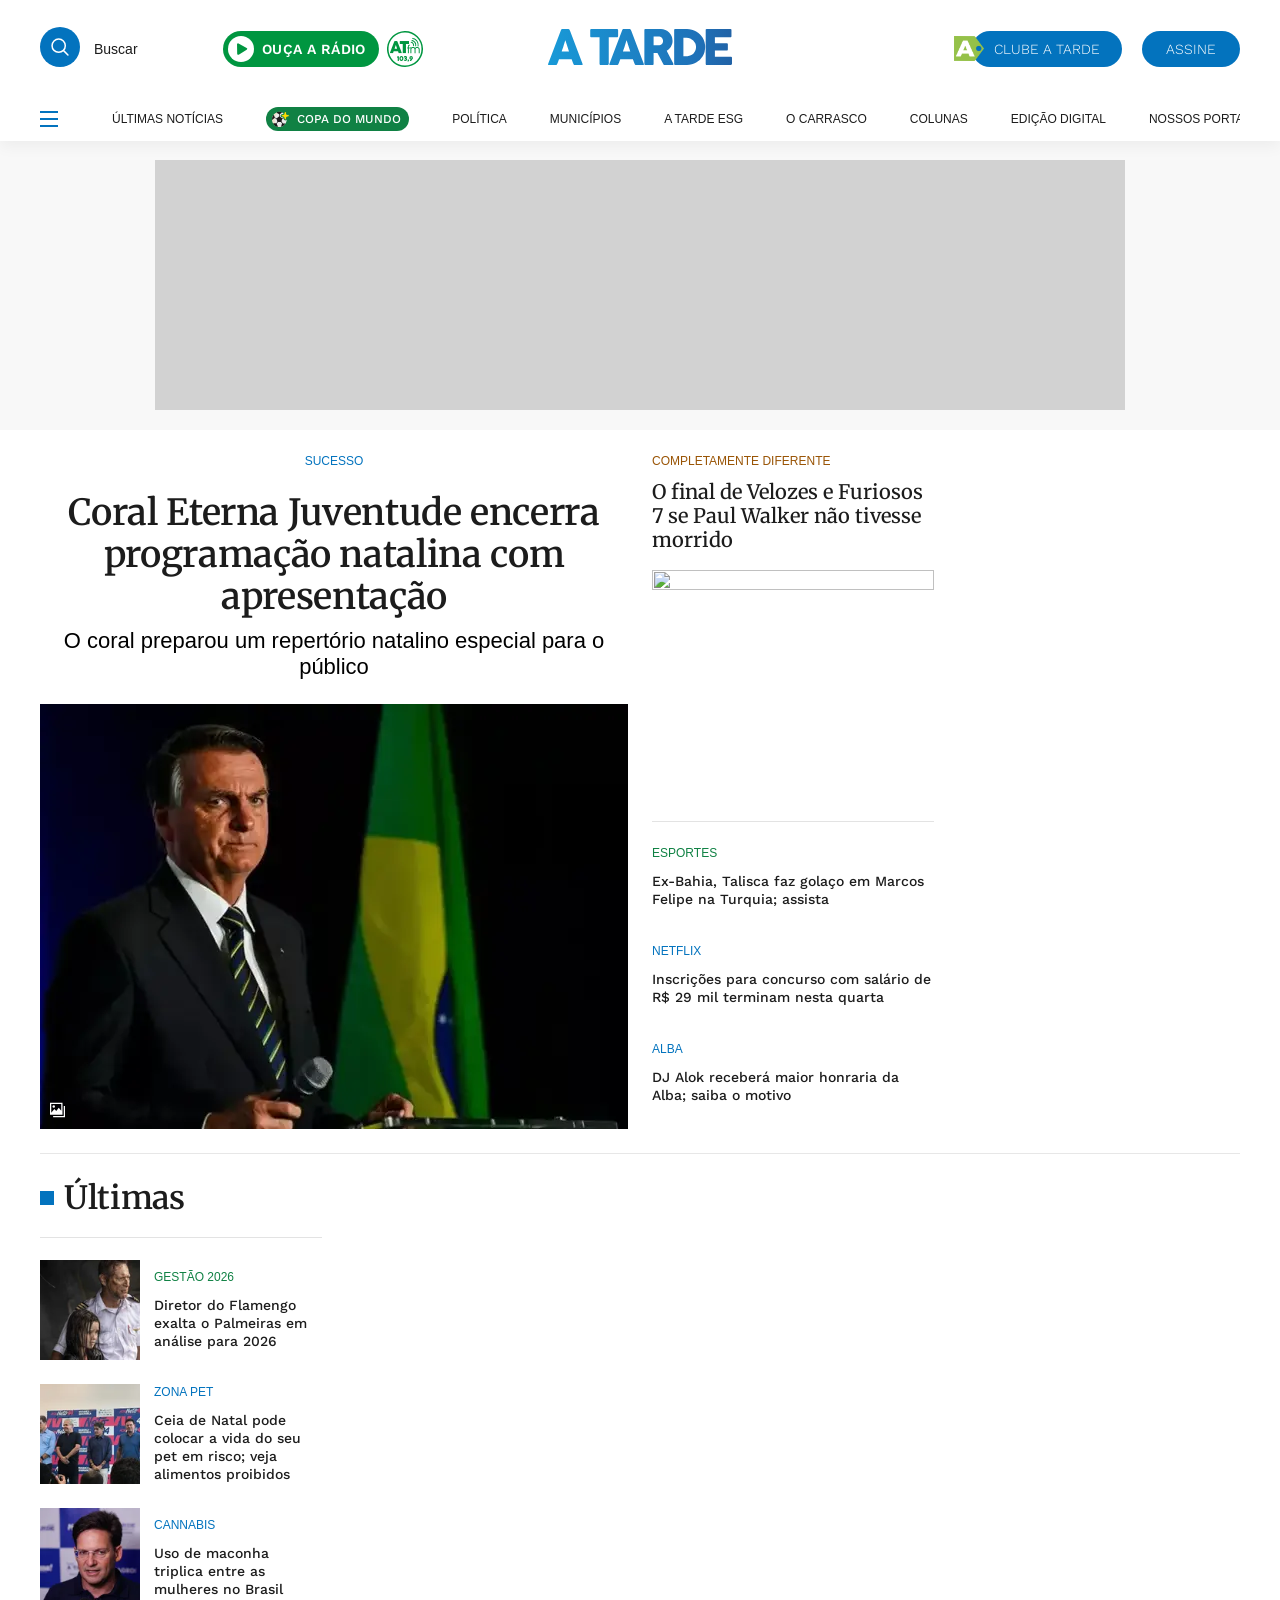
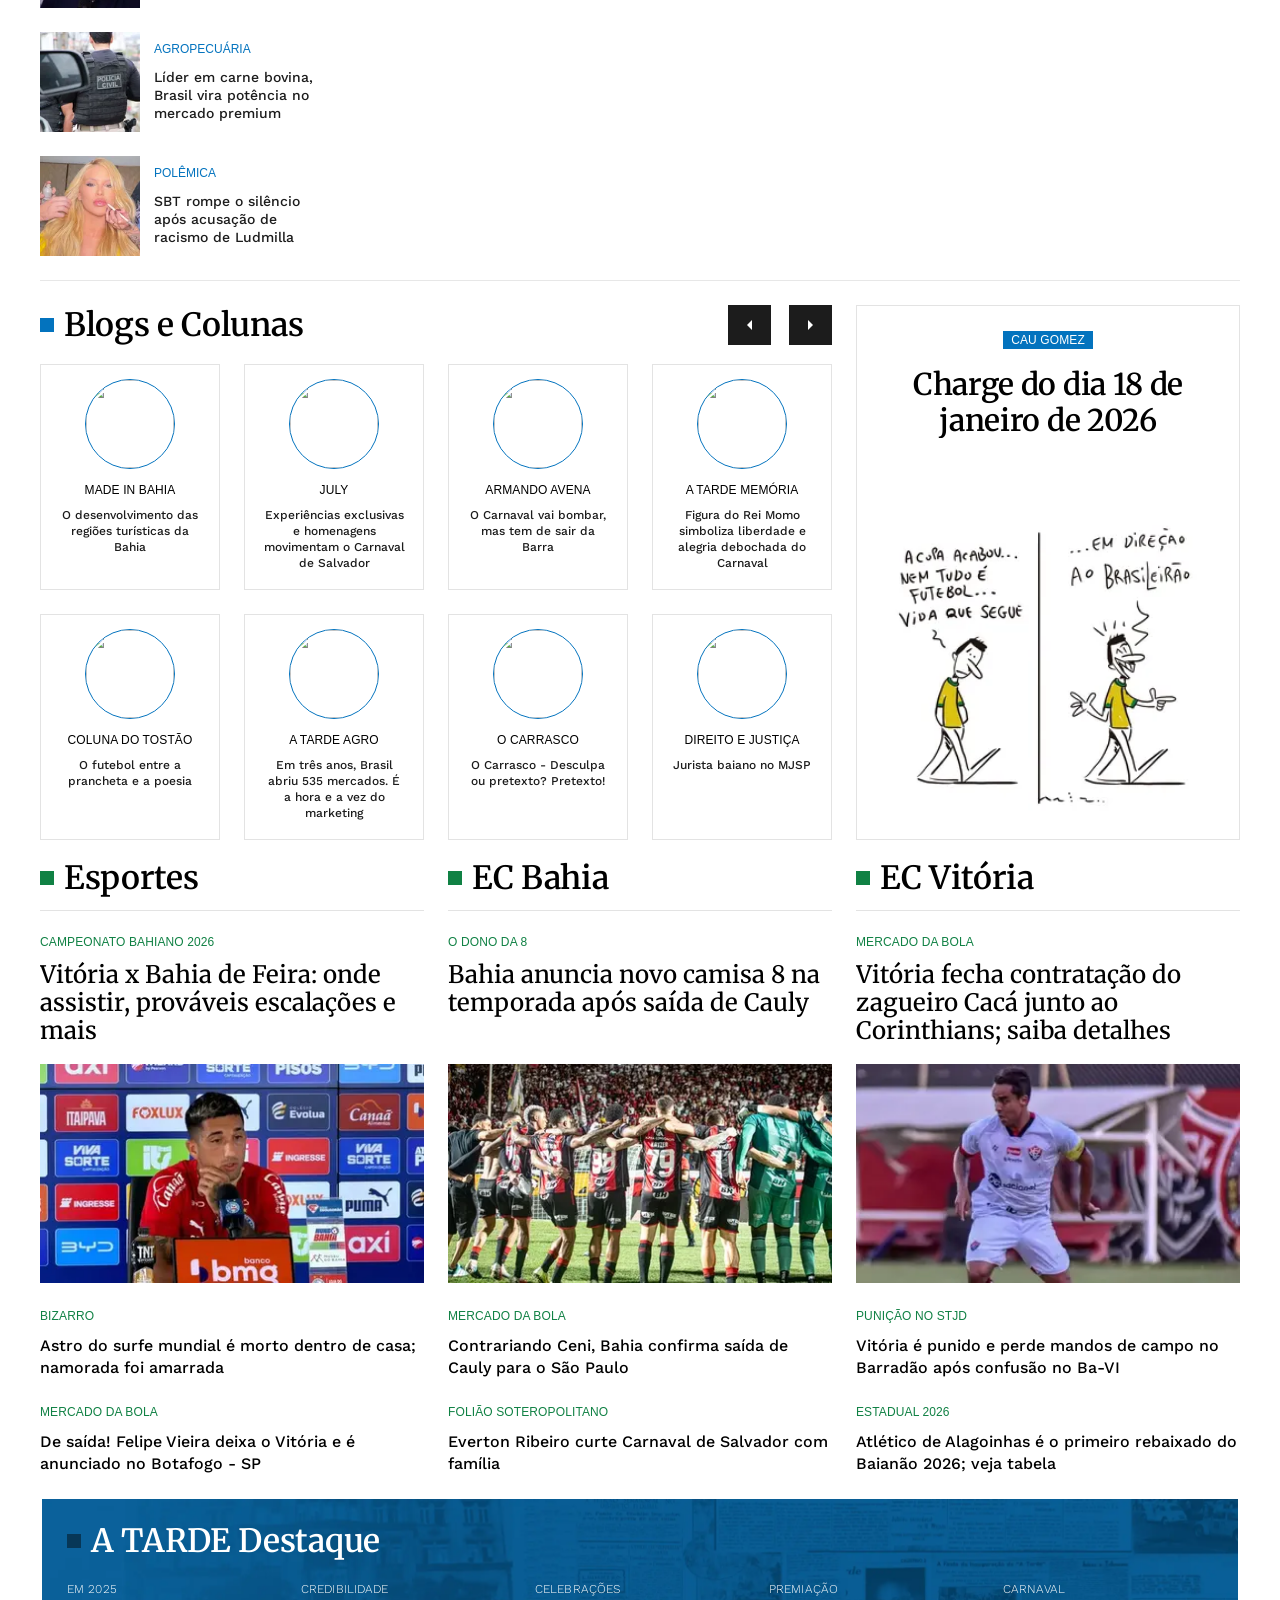
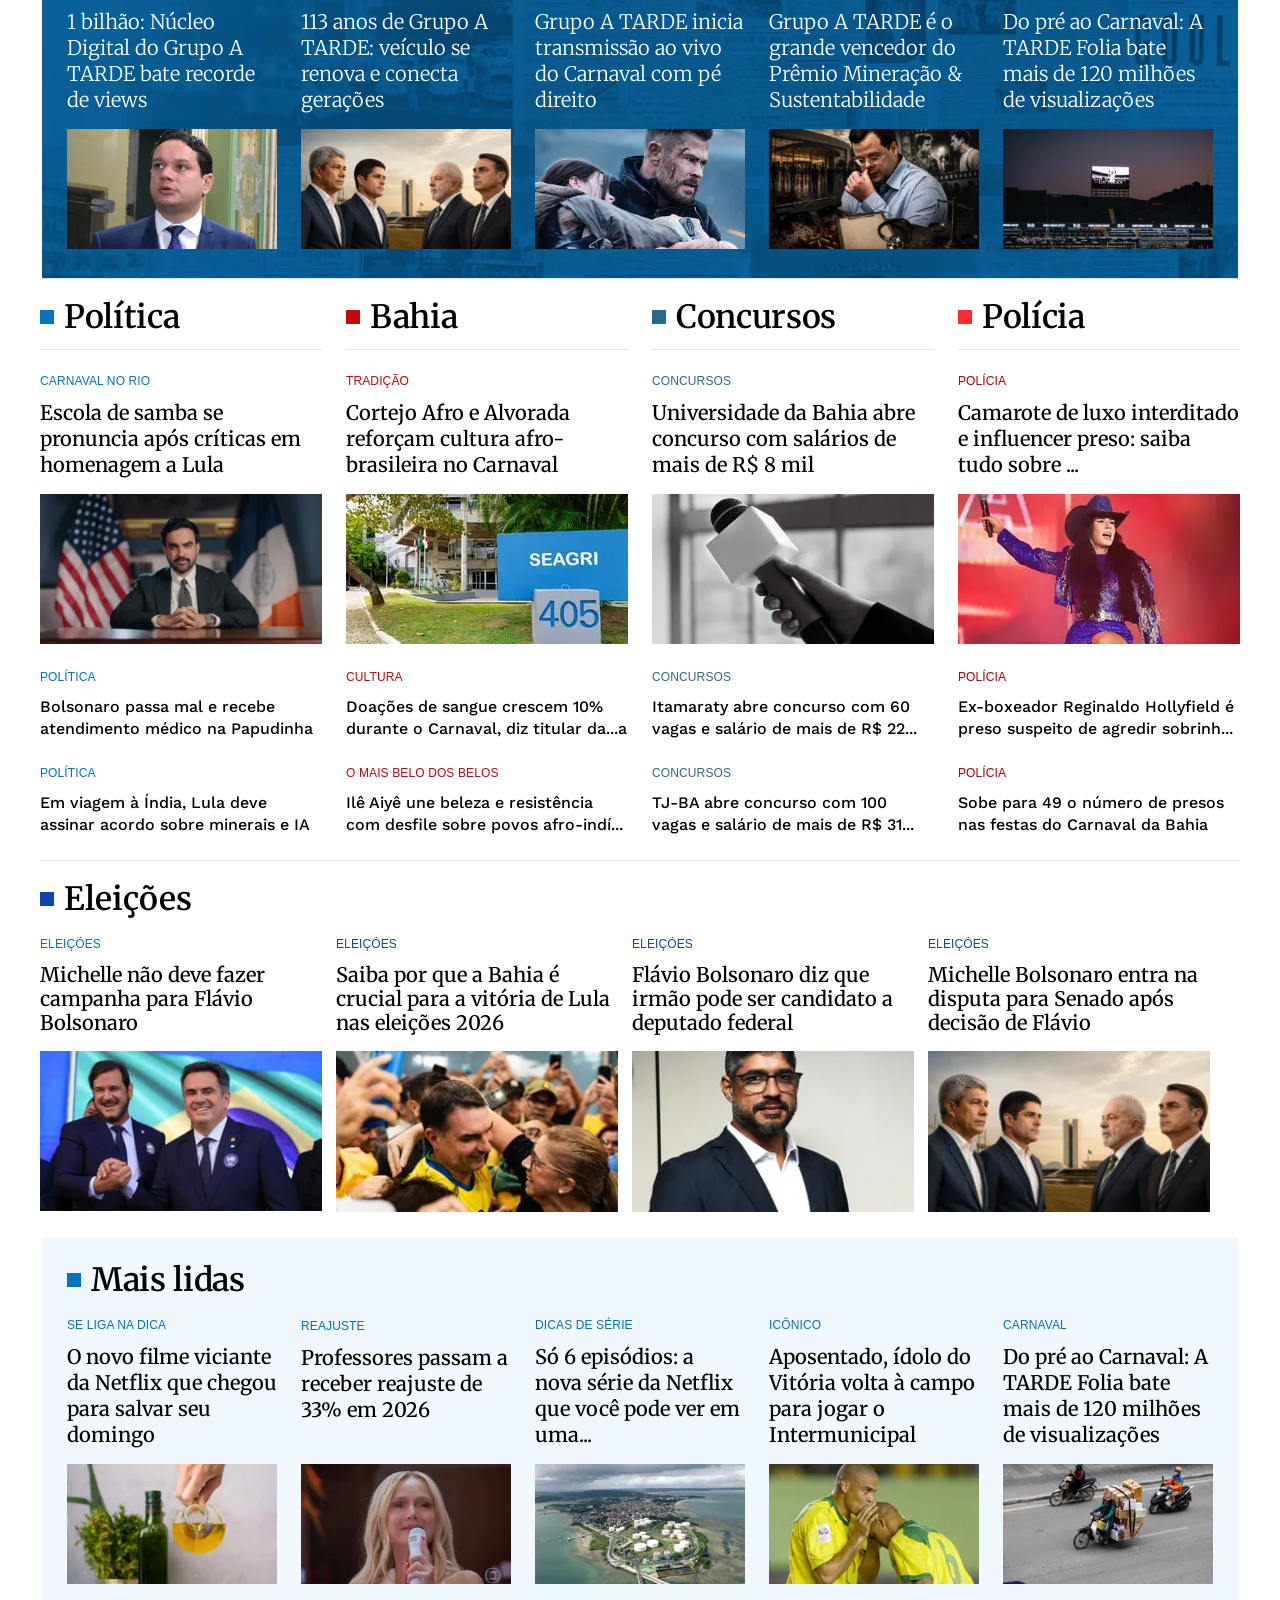
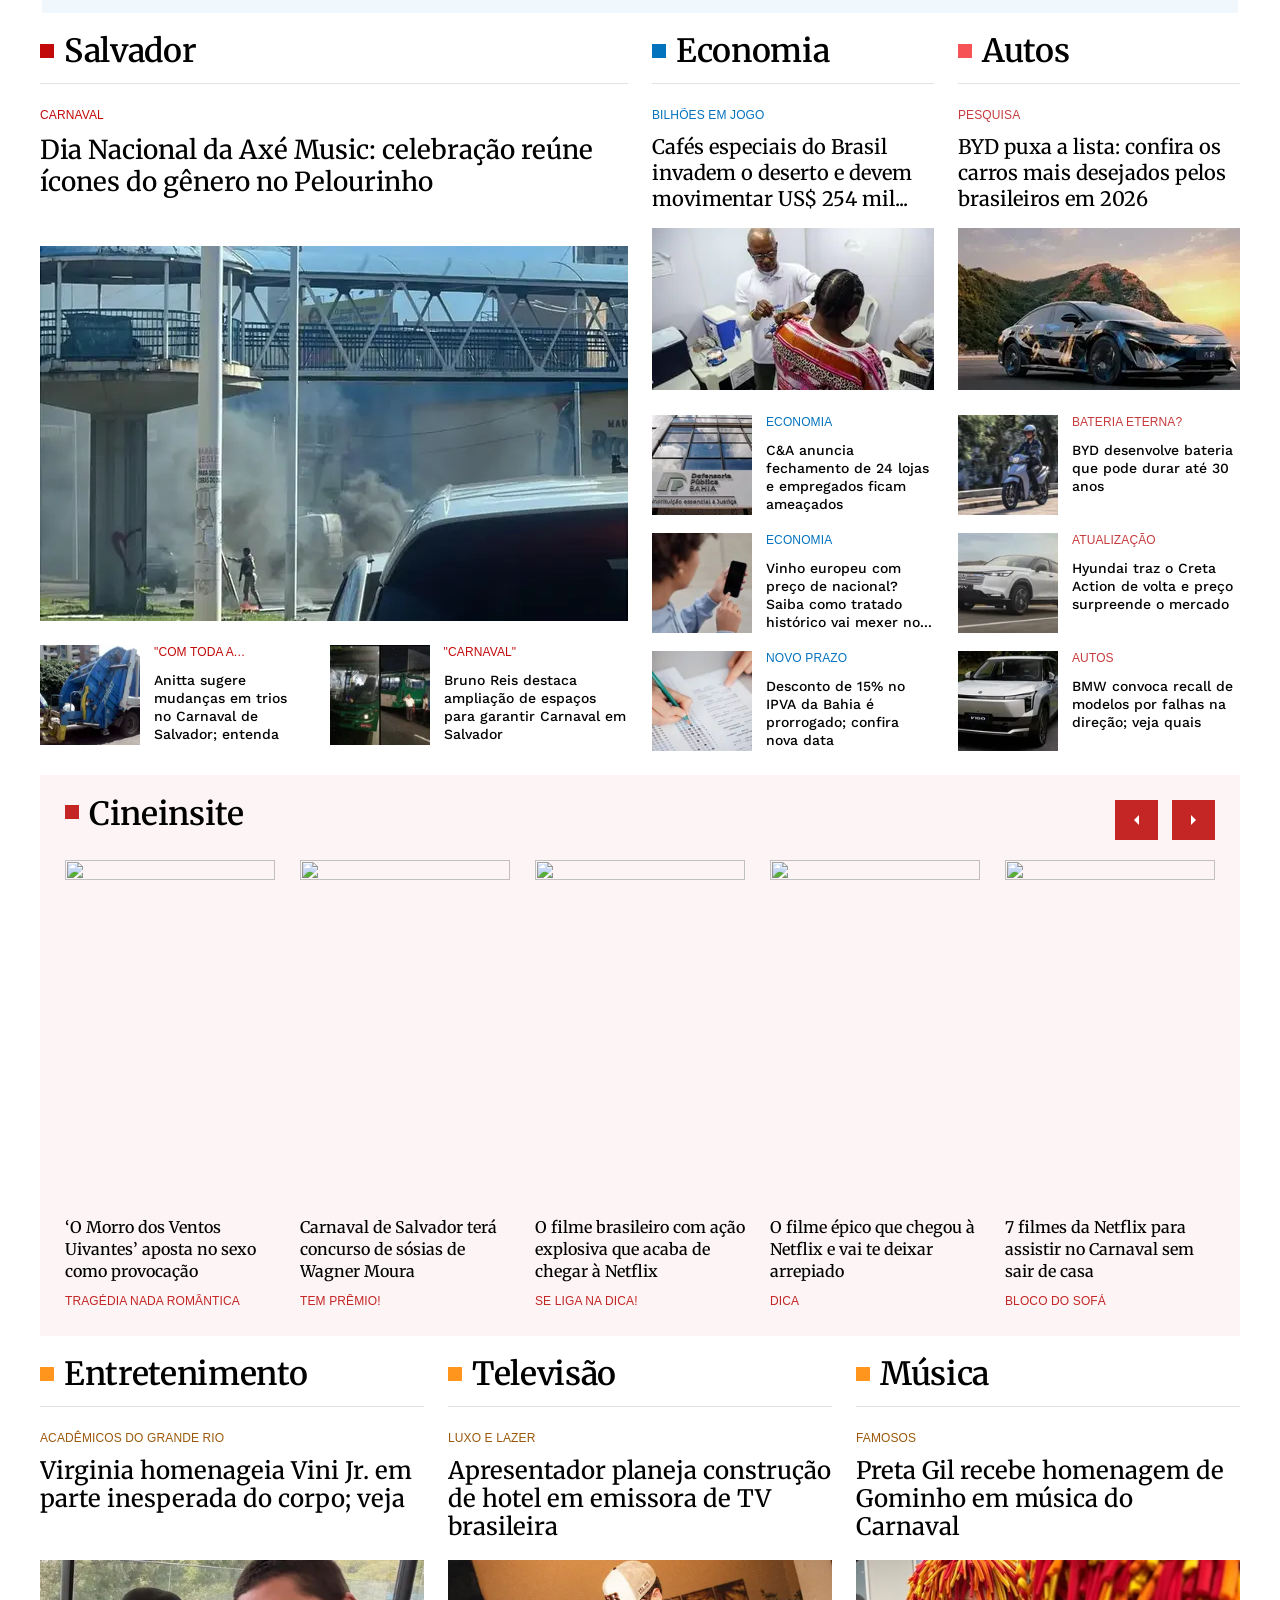
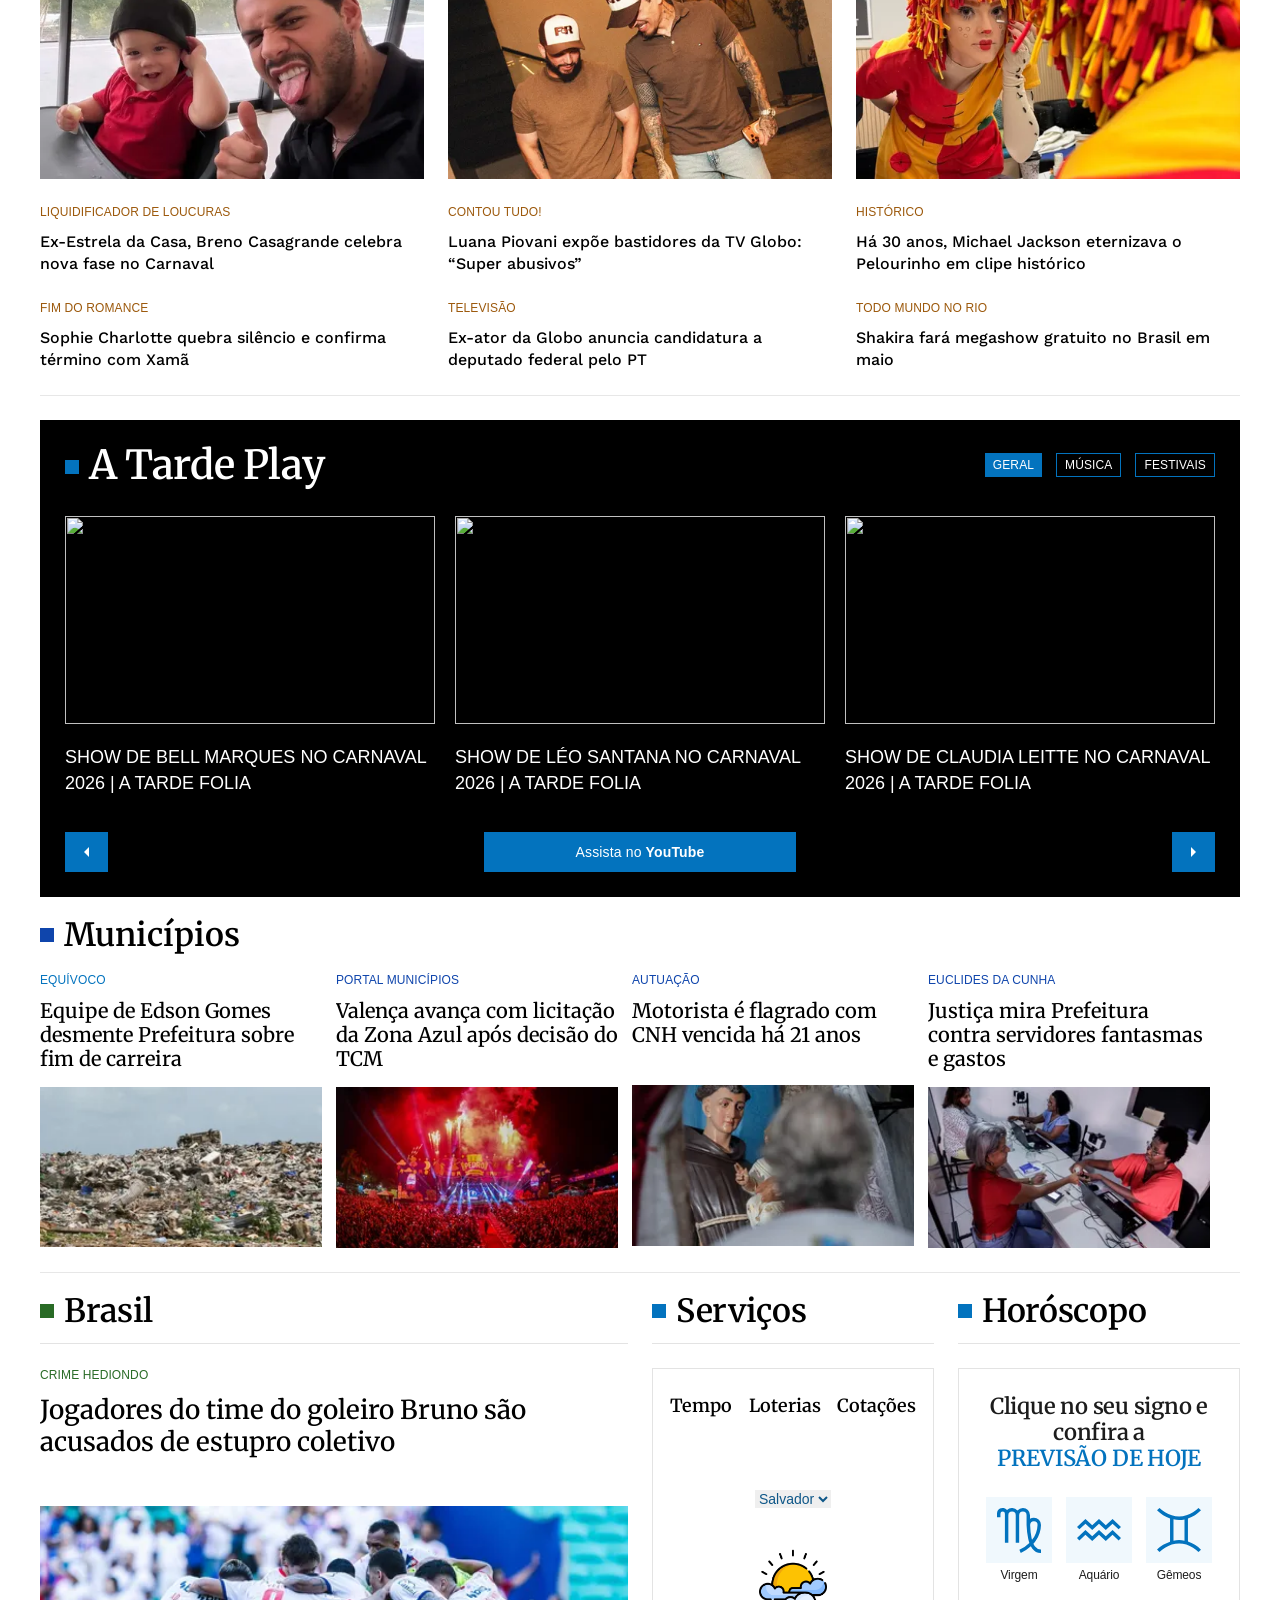
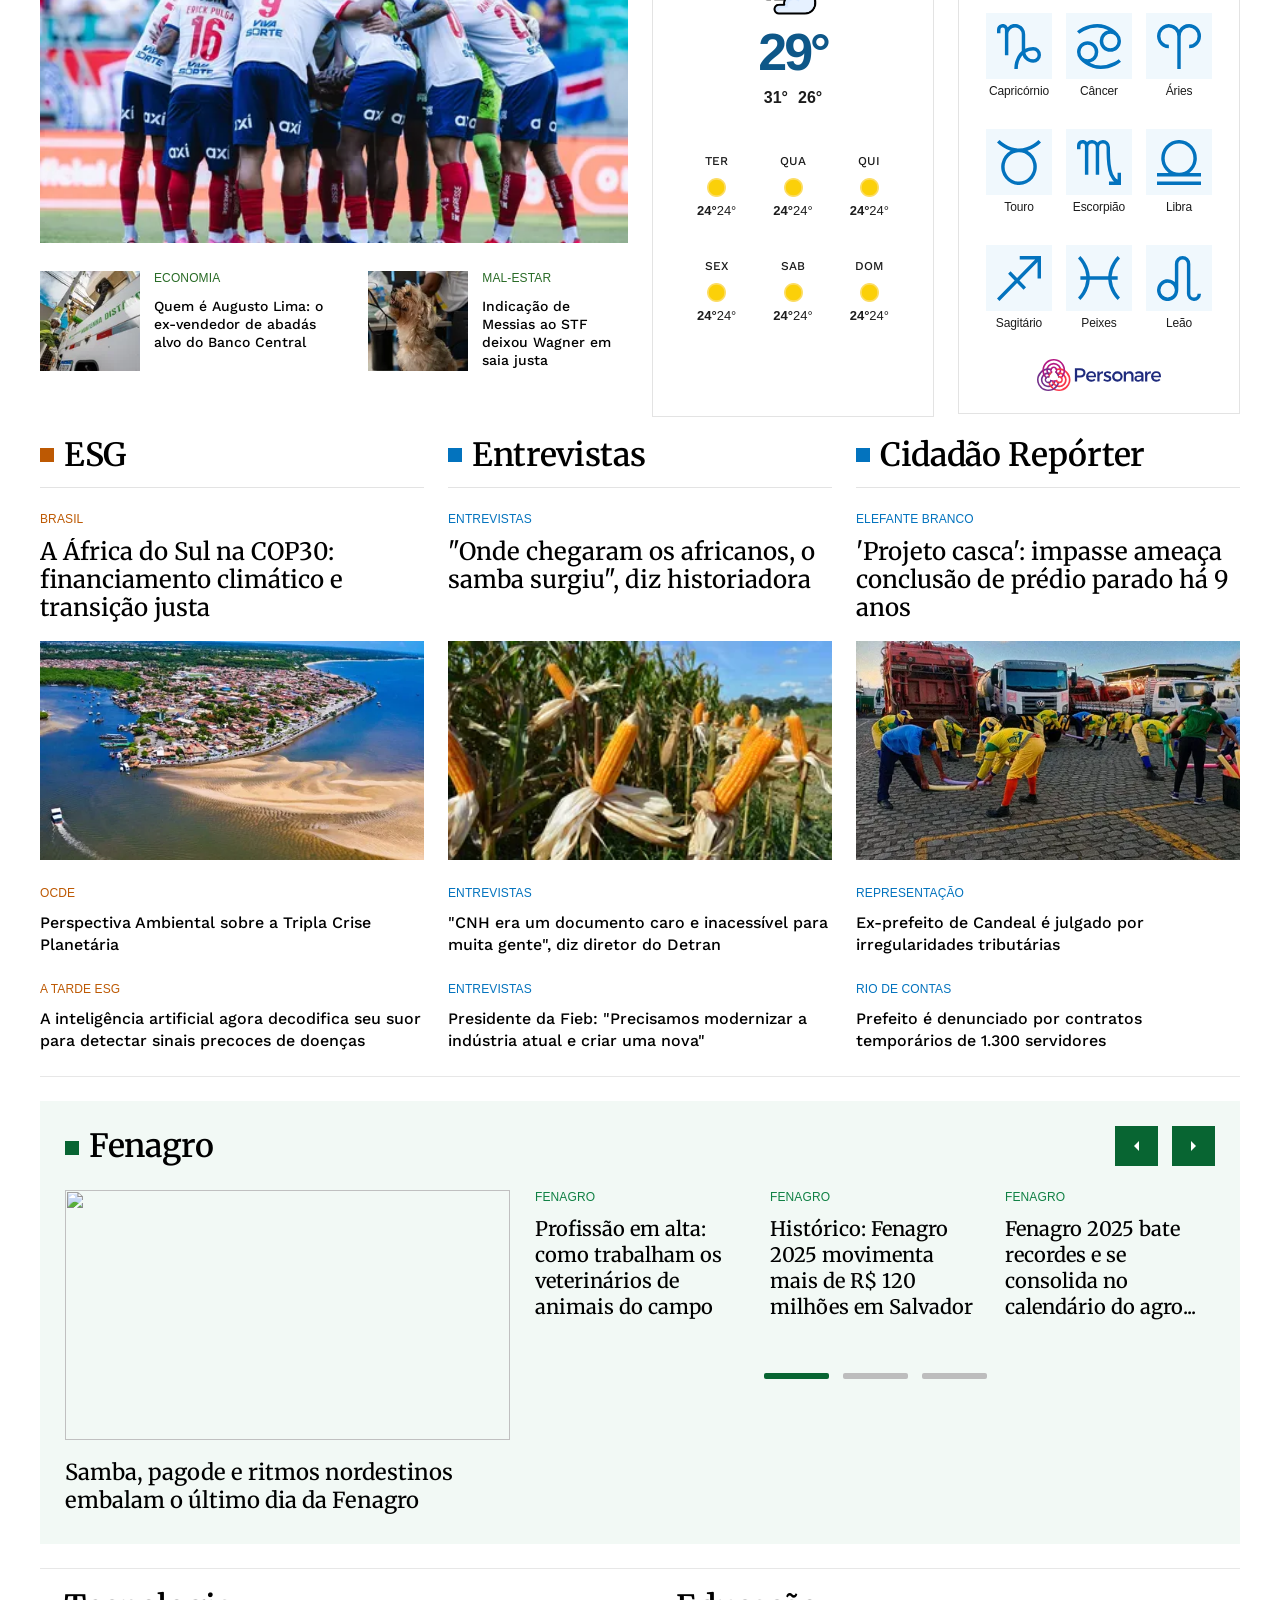
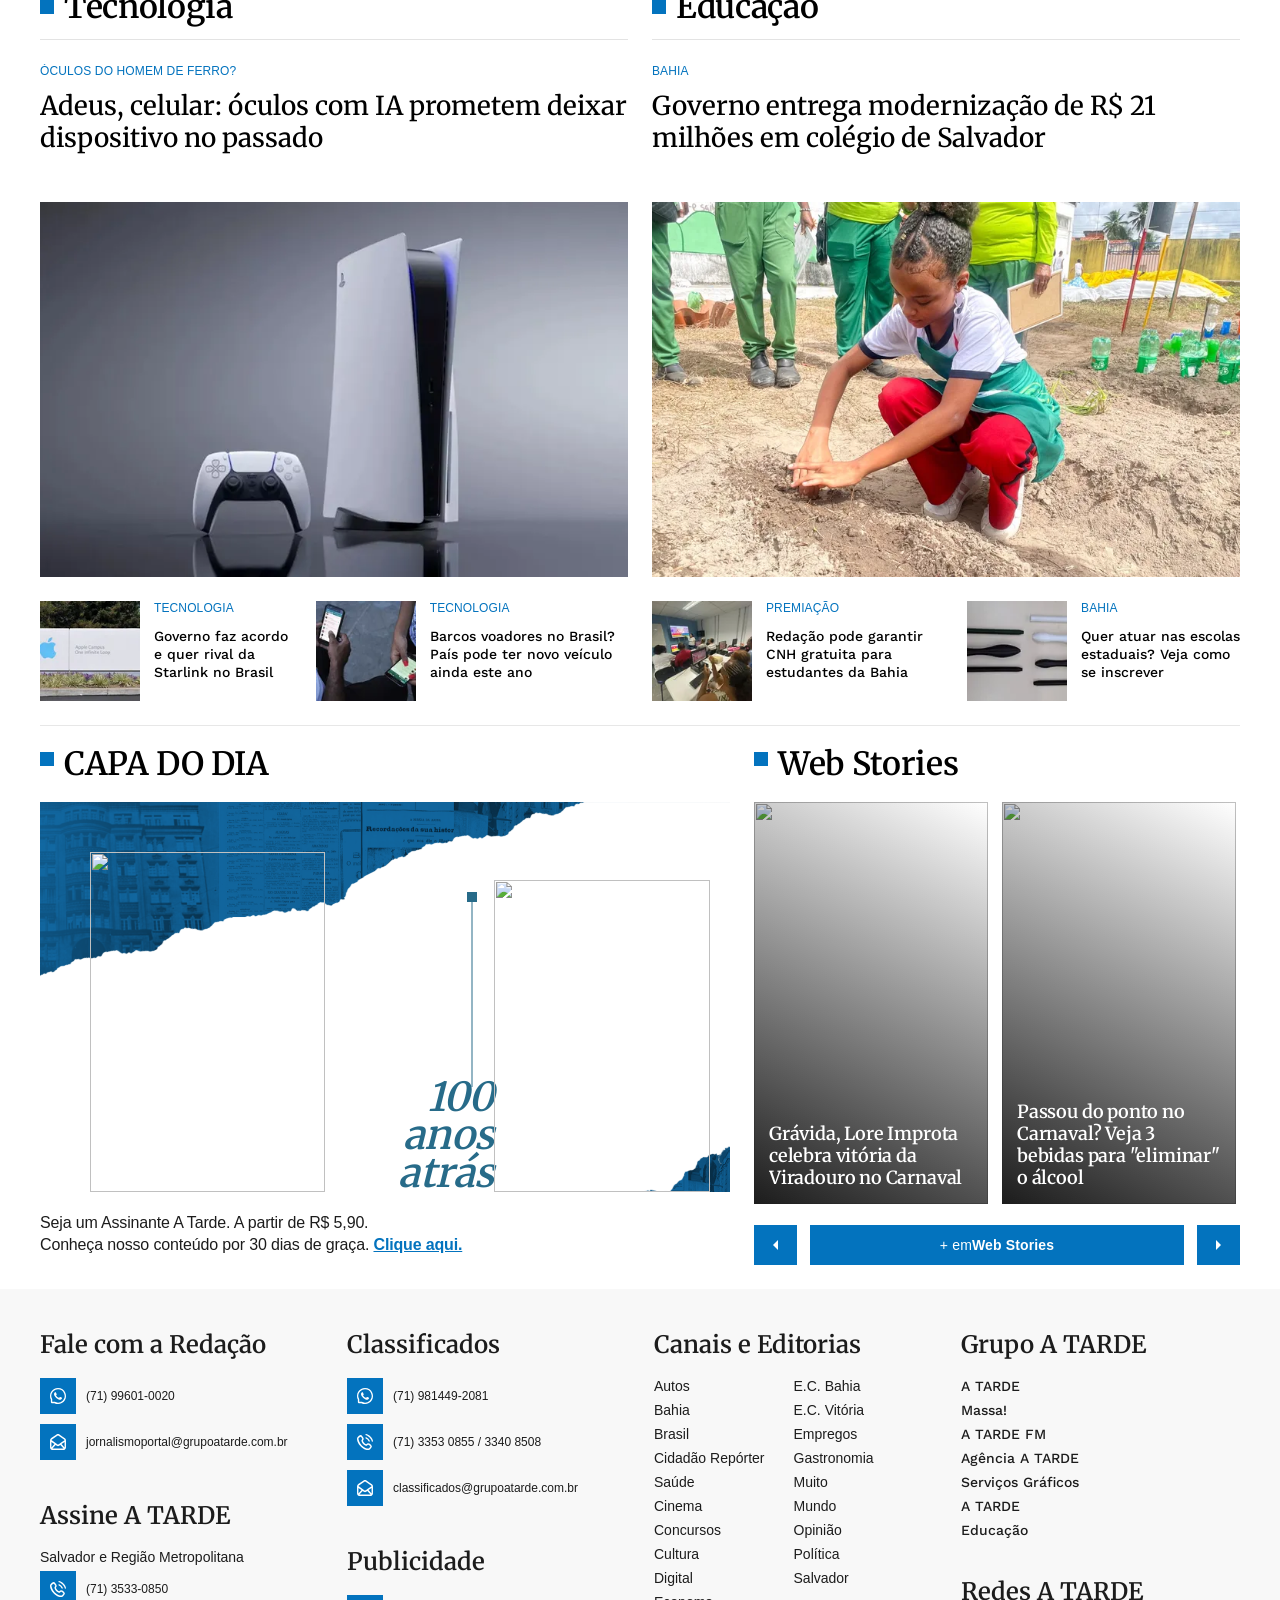
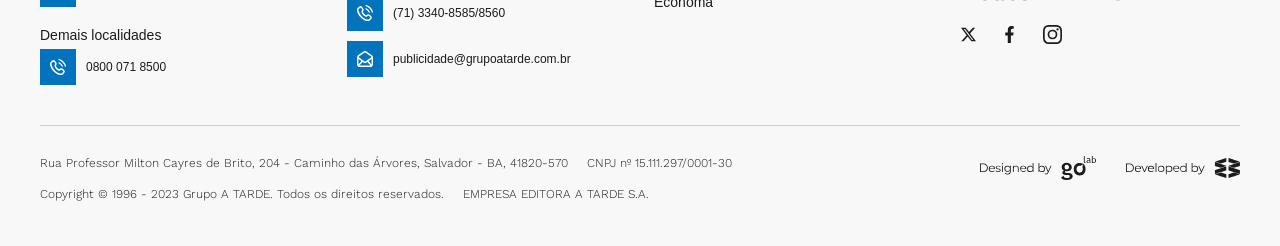
==== commit 5109543c: "Ajuste no head" ====
--- a/index - mobile.html
+++ b/index - mobile.html
@@ -2,21 +2,15 @@
 <html lang="pt-br">
 
 <head>
-    <meta charset="UTF-8">
-    <meta name="viewport" content="width=device-width, initial-scale=1.0">
-
     <meta name="description" content="Coral Eterna Juventude encerra programação natalina com apresentação">
 
-    <!-- <link rel="preconnect" href="https://fonts.googleapis.com">
-
-    <link rel="preconnect" href="https://fonts.gstatic.com" crossorigin>
-
-    <link href="https://fonts.googleapis.com/css2?family=Merriweather:ital,opsz,wght@0,18..144,300..900;1,18..144,300..900&family=Work+Sans:ital,wght@0,100..900;1,100..900&display=swap"
-        rel="stylesheet">-->
-
-    <link rel="stylesheet" href="./assets/splide.min.css">
-
-    <link rel="stylesheet" href="style.css">
+    <link rel="preload" href="./assets/splide.min.css" as="style" onload="this.onload=null;this.rel='stylesheet'">
+
+    <noscript>
+        <link rel="stylesheet" href="./assets/splide.min.css">
+    </noscript>
+
+    <link rel="stylesheet" href="./style.css">
 
     <title>A tarde 2026 | Home</title>
 </head>
@@ -297,8 +291,7 @@
                     <article>
                         <a href="#">
                             <figure>
-                                <img src="imagens/ultimas-img-1.webp"
-                                    alt="" class="img-art-ultimas">
+                                <img src="imagens/ultimas-img-1.webp" alt="" class="img-art-ultimas">
                             </figure>
 
                             <div>
@@ -311,8 +304,7 @@
                     <article>
                         <a href="#">
                             <figure>
-                                <img src="imagens/ultimas-img-2.webp"
-                                    alt="" class="img-art-ultimas">
+                                <img src="imagens/ultimas-img-2.webp" alt="" class="img-art-ultimas">
                             </figure>
 
                             <div>
@@ -326,8 +318,7 @@
                     <article>
                         <a href="#">
                             <figure>
-                                <img src="imagens/ultimas-img-3.webp"
-                                    alt="" class="img-art-ultimas">
+                                <img src="imagens/ultimas-img-3.webp" alt="" class="img-art-ultimas">
                             </figure>
 
                             <div>
@@ -340,8 +331,7 @@
                     <article>
                         <a href="#">
                             <figure>
-                                <img src="imagens/ultimas-img-4.webp"
-                                    alt="" class="img-art-ultimas">
+                                <img src="imagens/ultimas-img-4.webp" alt="" class="img-art-ultimas">
                             </figure>
 
                             <div>
@@ -354,8 +344,7 @@
                     <article>
                         <a href="#">
                             <figure>
-                                <img src="imagens/ultimas-img-5.webp"
-                                    alt="" class="img-art-ultimas">
+                                <img src="imagens/ultimas-img-5.webp" alt="" class="img-art-ultimas">
                             </figure>
 
                             <div>
@@ -590,8 +579,7 @@
                             <h3>Vitória x Bahia de Feira: onde assistir, prováveis escalações e mais</h3>
                         </div>
                         <figure>
-                            <img src="imagens/Esportes-img-1.webp"
-                                alt="">
+                            <img src="imagens/Esportes-img-1.webp" alt="">
                         </figure>
                     </a>
                 </article>
@@ -622,8 +610,7 @@
                             <h3>Bahia anuncia novo camisa 8 na temporada após saída de Cauly</h3>
                         </div>
                         <figure>
-                            <img src="imagens/Esportes-img-2.webp"
-                                alt="">
+                            <img src="imagens/Esportes-img-2.webp" alt="">
                         </figure>
                     </a>
                 </article>
@@ -654,8 +641,7 @@
                             <h3>Vitória fecha contratação do zagueiro Cacá junto ao Corinthians; saiba detalhes</h3>
                         </div>
                         <figure>
-                            <img src="imagens/Esportes-img-3.webp"
-                                alt="">
+                            <img src="imagens/Esportes-img-3.webp" alt="">
                         </figure>
                     </a>
                 </article>
@@ -699,8 +685,7 @@
                             </div>
 
                             <figure>
-                                <img src="imagens/Atr-destaque-img-1.webp"
-                                    alt="">
+                                <img src="imagens/Atr-destaque-img-1.webp" alt="">
                             </figure>
                         </a>
                     </article>
@@ -714,8 +699,7 @@
                             </div>
 
                             <figure>
-                                <img src="imagens/Atr-destaque-img-2.webp"
-                                    alt="">
+                                <img src="imagens/Atr-destaque-img-2.webp" alt="">
                             </figure>
                         </a>
                     </article>
@@ -729,8 +713,7 @@
                             </div>
 
                             <figure>
-                                <img src="imagens/Atr-destaque-img-3.webp"
-                                    alt="">
+                                <img src="imagens/Atr-destaque-img-3.webp" alt="">
                             </figure>
                         </a>
                     </article>
@@ -744,8 +727,7 @@
                             </div>
 
                             <figure>
-                                <img src="imagens/Atr-destaque-img-4.webp"
-                                    alt="">
+                                <img src="imagens/Atr-destaque-img-4.webp" alt="">
                             </figure>
                         </a>
                     </article>
@@ -758,8 +740,7 @@
                             </div>
 
                             <figure>
-                                <img src="imagens/Atr-destaque-img-5.webp"
-                                    alt="">
+                                <img src="imagens/Atr-destaque-img-5.webp" alt="">
                             </figure>
                         </a>
                     </article>
@@ -789,8 +770,7 @@
                                         </div>
 
                                         <figure>
-                                            <img src="imagens/Atr-destaque-img-1.webp"
-                                                alt="">
+                                            <img src="imagens/Atr-destaque-img-1.webp" alt="">
                                         </figure>
                                     </a>
                                 </article>
@@ -805,8 +785,7 @@
                                         </div>
 
                                         <figure>
-                                            <img src="imagens/Atr-destaque-img-2.webp"
-                                                alt="">
+                                            <img src="imagens/Atr-destaque-img-2.webp" alt="">
                                         </figure>
                                     </a>
                                 </article>
@@ -821,8 +800,7 @@
                                         </div>
 
                                         <figure>
-                                            <img src="imagens/Atr-destaque-img-3.webp"
-                                                alt=""> 
+                                            <img src="imagens/Atr-destaque-img-3.webp" alt="">
                                         </figure>
                                     </a>
                                 </article>
@@ -838,8 +816,7 @@
                                         </div>
 
                                         <figure>
-                                            <img src="imagens/Atr-destaque-img-4.webp"
-                                                alt="">
+                                            <img src="imagens/Atr-destaque-img-4.webp" alt="">
                                         </figure>
                                     </a>
                                 </article>
@@ -855,8 +832,7 @@
                                         </div>
 
                                         <figure>
-                                            <img src="imagens/Atr-destaque-img-5.webp"
-                                                alt="">
+                                            <img src="imagens/Atr-destaque-img-5.webp" alt="">
                                         </figure>
                                     </a>
                                 </article>
@@ -882,8 +858,7 @@
                         <span style="color: #0373BE;">CARNAVAL NO RIO</span>
                         <h3>Escola de samba se pronuncia após críticas em homenagem a Lula</h3>
                         <figure>
-                            <img src="imagens/Politica-img-1.webp"
-                                alt="">
+                            <img src="imagens/Politica-img-1.webp" alt="">
                         </figure>
                     </a>
                 </article>
@@ -914,8 +889,7 @@
                         <span style="color: #C20A0A;">TRADIÇÃO</span>
                         <h3>Cortejo Afro e Alvorada reforçam cultura afro-brasileira no Carnaval</h3>
                         <figure>
-                            <img src="imagens/Politica-img-2.webp"
-                                alt="">
+                            <img src="imagens/Politica-img-2.webp" alt="">
                         </figure>
                     </a>
                 </article>
@@ -946,8 +920,7 @@
                         <span style="color: #276B89;">CONCURSOS</span>
                         <h3>Universidade da Bahia abre concurso com salários de mais de R$ 8 mil</h3>
                         <figure>
-                            <img src="imagens/Politica-img-3.webp"
-                                alt="">
+                            <img src="imagens/Politica-img-3.webp" alt="">
                         </figure>
                     </a>
                 </article>
@@ -978,8 +951,7 @@
                         <span style="color: #ad0202;">POLÍCIA</span>
                         <h3>Camarote de luxo interditado e influencer preso: saiba tudo sobre ...</h3>
                         <figure>
-                            <img src="imagens/Politica-img-4.webp"
-                                alt="">
+                            <img src="imagens/Politica-img-4.webp" alt="">
                         </figure>
                     </a>
                 </article>
@@ -1026,8 +998,7 @@
                                         <h3>Michelle não deve fazer campanha para Flávio Bolsonaro</h3>
 
                                         <figure>
-                                            <img src="imagens/Eleicoes-img-1.webp"
-                                                alt="">
+                                            <img src="imagens/Eleicoes-img-1.webp" alt="">
                                         </figure>
                                     </a>
                                 </article>
@@ -1041,8 +1012,7 @@
                                         </h3>
 
                                         <figure>
-                                            <img src="imagens/Eleicoes-img-2.webp"
-                                                alt="">
+                                            <img src="imagens/Eleicoes-img-2.webp" alt="">
                                         </figure>
                                     </a>
                                 </article>
@@ -1055,8 +1025,7 @@
                                         <h3>Flávio Bolsonaro diz que irmão pode ser candidato a deputado federal</h3>
 
                                         <figure>
-                                            <img src="imagens/Eleicoes-img-3.webp"
-                                                alt="">
+                                            <img src="imagens/Eleicoes-img-3.webp" alt="">
                                         </figure>
                                     </a>
                                 </article>
@@ -1069,8 +1038,7 @@
                                         <h3>Michelle Bolsonaro entra na disputa para Senado após decisão de Flávio</h3>
 
                                         <figure>
-                                            <img src="imagens/Eleicoes-img-4.webp"
-                                                alt="">
+                                            <img src="imagens/Eleicoes-img-4.webp" alt="">
                                         </figure>
                                     </a>
                                 </article>
@@ -1108,8 +1076,7 @@
                                 </div>
 
                                 <figure>
-                                    <img src="imagens/Mais-lidas-img-1.webp"
-                                        alt="">
+                                    <img src="imagens/Mais-lidas-img-1.webp" alt="">
                                 </figure>
                             </a>
                         </article>
@@ -1123,8 +1090,7 @@
                                 </div>
 
                                 <figure>
-                                    <img src="imagens/Mais-lidas-img-2.webp"
-                                        alt="">
+                                    <img src="imagens/Mais-lidas-img-2.webp" alt="">
                                 </figure>
                             </a>
                         </article>
@@ -1138,8 +1104,7 @@
                                 </div>
 
                                 <figure>
-                                    <img src="imagens/Mais-lidas-img-3.webp"
-                                        alt="">
+                                    <img src="imagens/Mais-lidas-img-3.webp" alt="">
                                 </figure>
                             </a>
                         </article>
@@ -1153,8 +1118,7 @@
                                 </div>
 
                                 <figure>
-                                    <img src="imagens/Mais-lidas-img-4.webp"
-                                        alt="">
+                                    <img src="imagens/Mais-lidas-img-4.webp" alt="">
                                 </figure>
                             </a>
                         </article>
@@ -1168,8 +1132,7 @@
                                 </div>
 
                                 <figure>
-                                    <img src="imagens/Mais-lidas-img-5.webp"
-                                        alt="">
+                                    <img src="imagens/Mais-lidas-img-5.webp" alt="">
                                 </figure>
                             </a>
                         </article>
@@ -1217,8 +1180,7 @@
                                             </div>
 
                                             <figure>
-                                                <img src="imagens/Mais-lidas-img-1.webp"
-                                                    alt="">
+                                                <img src="imagens/Mais-lidas-img-1.webp" alt="">
                                             </figure>
                                         </a>
                                     </article>
@@ -1233,8 +1195,7 @@
                                             </div>
 
                                             <figure>
-                                                <img src="imagens/Mais-lidas-img-2.webp"
-                                                    alt="">
+                                                <img src="imagens/Mais-lidas-img-2.webp" alt="">
                                             </figure>
                                         </a>
                                     </article>
@@ -1251,8 +1212,7 @@
                                             </div>
 
                                             <figure>
-                                                <img src="imagens/Mais-lidas-img-3.webp"
-                                                    alt="">
+                                                <img src="imagens/Mais-lidas-img-3.webp" alt="">
                                             </figure>
                                         </a>
                                     </article>
@@ -1268,8 +1228,7 @@
                                             </div>
 
                                             <figure>
-                                                <img src="imagens/Mais-lidas-img-4.webp"
-                                                    alt="">
+                                                <img src="imagens/Mais-lidas-img-4.webp" alt="">
                                             </figure>
                                         </a>
                                     </article>
@@ -1285,8 +1244,7 @@
                                             </div>
 
                                             <figure>
-                                                <img src="imagens/Mais-lidas-img-5.webp"
-                                                    alt="">
+                                                <img src="imagens/Mais-lidas-img-5.webp" alt="">
                                             </figure>
                                         </a>
                                     </article>
@@ -1313,9 +1271,7 @@
                         <span style="color: #C20A0A;">CARNAVAL</span>
                         <h3>Dia Nacional da Axé Music: celebração reúne ícones do gênero no Pelourinho </h3>
                         <figure>
-                            <img class="img-article-salvador"
-                                src="imagens/Salvador-img-1.webp"
-                                alt="">
+                            <img class="img-article-salvador" src="imagens/Salvador-img-1.webp" alt="">
 
                         </figure>
                     </a>
@@ -1326,8 +1282,7 @@
                     <article>
                         <a href="#">
                             <figure>
-                                <img src="imagens/Salvador-img-2.webp"
-                                    alt="">
+                                <img src="imagens/Salvador-img-2.webp" alt="">
                             </figure>
 
                             <div class="texto-artigos-salvador">
@@ -1341,8 +1296,7 @@
                     <article>
                         <a href="#">
                             <figure>
-                                <img src="imagens/Salvador-img-3.webp"
-                                    alt="">
+                                <img src="imagens/Salvador-img-3.webp" alt="">
                             </figure>
 
                             <div class="texto-artigos-salvador">
@@ -1364,8 +1318,7 @@
                     <a href="#">
                         <span style="color: #0373BE;">BILHÕES EM JOGO</span>
                         <h3>Cafés especiais do Brasil invadem o deserto e devem movimentar US$ 254 mil...</h3>
-                        <img src="imagens/Economia-img-1.webp"
-                            alt="">
+                        <img src="imagens/Economia-img-1.webp" alt="">
                     </a>
                 </article>
 
@@ -1374,8 +1327,7 @@
                     <article>
                         <a href="#">
                             <figure>
-                                <img src="imagens/Economia-img-2.webp"
-                                    alt="">
+                                <img src="imagens/Economia-img-2.webp" alt="">
                             </figure>
                             <div class="texto-artigos-economia">
                                 <span style="color: #0373BE;">ECONOMIA</span>
@@ -1387,8 +1339,7 @@
                     <article>
                         <a href="#">
                             <figure>
-                                <img src="imagens/Economia-img-3.webp"
-                                    alt="">
+                                <img src="imagens/Economia-img-3.webp" alt="">
                             </figure>
 
                             <div class="texto-artigos-economia">
@@ -1402,8 +1353,7 @@
                     <article>
                         <a href="#">
                             <figure>
-                                <img src="imagens/Economia-img-4.webp"
-                                    alt="">
+                                <img src="imagens/Economia-img-4.webp" alt="">
                             </figure>
 
                             <div class="texto-artigos-economia">
@@ -1425,8 +1375,7 @@
                     <a href="#">
                         <span style="color: #c63b3d;">PESQUISA</span>
                         <h3>BYD puxa a lista: confira os carros mais desejados pelos brasileiros em 2026</h3>
-                        <img src="imagens/Autos-img-1.webp"
-                            alt="">
+                        <img src="imagens/Autos-img-1.webp" alt="">
                     </a>
                 </article>
 
@@ -1435,8 +1384,7 @@
                     <article>
                         <a href="#">
                             <figure>
-                                <img src="imagens/Autos-img-2.webp"
-                                    alt="">
+                                <img src="imagens/Autos-img-2.webp" alt="">
                             </figure>
 
                             <div class="texto-artigos-autos">
@@ -1449,8 +1397,7 @@
                     <article>
                         <a href="#">
                             <figure>
-                                <img src="imagens/Autos-img-3.webp"
-                                    alt="">
+                                <img src="imagens/Autos-img-3.webp" alt="">
                             </figure>
 
                             <div class="texto-artigos-autos">
@@ -1463,8 +1410,7 @@
                     <article>
                         <a href="#">
                             <figure>
-                                <img src="imagens/Autos-img-4.webp"
-                                    alt="">
+                                <img src="imagens/Autos-img-4.webp" alt="">
                             </figure>
 
                             <div class="texto-artigos-autos">
@@ -1678,8 +1624,7 @@
                             <h3>Virginia homenageia Vini Jr. em parte inesperada do corpo; veja</h3>
                         </div>
                         <figure>
-                            <img src="imagens/Entretenimento-img-1.webp"
-                                alt="">
+                            <img src="imagens/Entretenimento-img-1.webp" alt="">
                         </figure>
                     </a>
                 </article>
@@ -1710,8 +1655,7 @@
                             <h3>Apresentador planeja construção de hotel em emissora de TV brasileira</h3>
                         </div>
                         <figure>
-                            <img src="imagens/Entretenimento-img-2.webp"
-                                alt="">
+                            <img src="imagens/Entretenimento-img-2.webp" alt="">
                         </figure>
                     </a>
                 </article>
@@ -1742,8 +1686,7 @@
                             <h3>Preta Gil recebe homenagem de Gominho em música do Carnaval</h3>
                         </div>
                         <figure>
-                            <img src="imagens/Entretenimento-img-3.webp"
-                                alt="">
+                            <img src="imagens/Entretenimento-img-3.webp" alt="">
                         </figure>
                     </a>
                 </article>
@@ -1891,8 +1834,7 @@
                                         <h3>Equipe de Edson Gomes desmente Prefeitura sobre fim de carreira</h3>
 
                                         <figure>
-                                            <img src="imagens/Municipios-img-1.webp"
-                                                alt="">
+                                            <img src="imagens/Municipios-img-1.webp" alt="">
                                         </figure>
                                     </a>
                                 </article>
@@ -1905,8 +1847,7 @@
                                         <h3>Valença avança com licitação da Zona Azul após decisão do TCM</h3>
 
                                         <figure>
-                                            <img src="imagens/Municipios-img-2.webp"
-                                                alt="">
+                                            <img src="imagens/Municipios-img-2.webp" alt="">
                                         </figure>
                                     </a>
                                 </article>
@@ -1919,8 +1860,7 @@
                                         <h3>Motorista é flagrado com CNH vencida há 21 anos</h3>
 
                                         <figure>
-                                            <img src="imagens/Municipios-img-3.webp"
-                                                alt="">
+                                            <img src="imagens/Municipios-img-3.webp" alt="">
                                         </figure>
                                     </a>
                                 </article>
@@ -1933,8 +1873,7 @@
                                         <h3>Justiça mira Prefeitura contra servidores fantasmas e gastos</h3>
 
                                         <figure>
-                                            <img src="imagens/Municipios-img-4.webp"
-                                                alt="">
+                                            <img src="imagens/Municipios-img-4.webp" alt="">
                                         </figure>
                                     </a>
                                 </article>
@@ -1963,9 +1902,7 @@
                         <span style="color: #296B26;">CRIME HEDIONDO</span>
                         <h3>Jogadores do time do goleiro Bruno são acusados de estupro coletivo</h3>
                         <figure>
-                            <img class="img-article-salvador"
-                                src="imagens/Brasil-img-1.webp"
-                                alt="">
+                            <img class="img-article-salvador" src="imagens/Brasil-img-1.webp" alt="">
 
                         </figure>
                     </a>
@@ -1976,8 +1913,7 @@
                     <article>
                         <a href="#">
                             <figure>
-                                <img src="imagens/Brasil-img-2.webp"
-                                    alt="">
+                                <img src="imagens/Brasil-img-2.webp" alt="">
                             </figure>
 
                             <div class="texto-artigos-salvador">
@@ -1991,8 +1927,7 @@
                     <article>
                         <a href="#">
                             <figure>
-                                <img src="imagens/Brasil-img-3.webp"
-                                    alt="">
+                                <img src="imagens/Brasil-img-3.webp" alt="">
                             </figure>
 
                             <div class="texto-artigos-salvador">
@@ -2229,8 +2164,7 @@
                             <h3>A África do Sul na COP30: financiamento climático e transição justa</h3>
                         </div>
                         <figure>
-                            <img src="imagens/Esg-img-1.webp"
-                                alt="">
+                            <img src="imagens/Esg-img-1.webp" alt="">
                         </figure>
                     </a>
                 </article>
@@ -2262,8 +2196,7 @@
                             <h3>"Onde chegaram os africanos, o samba surgiu", diz historiadora</h3>
                         </div>
                         <figure>
-                            <img src="imagens/Esg-img-2.webp"
-                                alt="">
+                            <img src="imagens/Esg-img-2.webp" alt="">
                         </figure>
                     </a>
                 </article>
@@ -2294,8 +2227,7 @@
                             <h3>'Projeto casca': impasse ameaça conclusão de prédio parado há 9 anos</h3>
                         </div>
                         <figure>
-                            <img src="imagens/Esg-img-3.webp"
-                                alt="">
+                            <img src="imagens/Esg-img-3.webp" alt="">
                         </figure>
                     </a>
                 </article>
@@ -2549,9 +2481,8 @@
                         <span style="color: #0373BE;">ÓCULOS DO HOMEM DE FERRO?</span>
                         <h3>Adeus, celular: óculos com IA prometem deixar dispositivo no passado</h3>
                         <figure>
-                            <img class="img-article-salvador"
-                                src="imagens/Tecnologia-img-1.webp"
-                                alt="" width="588px" height="375px">
+                            <img class="img-article-salvador" src="imagens/Tecnologia-img-1.webp" alt="" width="588px"
+                                height="375px">
 
                         </figure>
                     </a>
@@ -2562,8 +2493,7 @@
                     <article>
                         <a href="#">
                             <figure>
-                                <img src="imagens/Tecnologia-img-2.webp"
-                                    alt="">
+                                <img src="imagens/Tecnologia-img-2.webp" alt="">
                             </figure>
 
                             <div class="texto-artigos-salvador">
@@ -2577,8 +2507,7 @@
                     <article>
                         <a href="#">
                             <figure>
-                                <img src="imagens/Tecnologia-img-3.webp"
-                                    alt="">
+                                <img src="imagens/Tecnologia-img-3.webp" alt="">
                             </figure>
 
                             <div class="texto-artigos-salvador">
@@ -2601,9 +2530,8 @@
                         <span style="color: #0373BE;">BAHIA</span>
                         <h3>Governo entrega modernização de R$ 21 milhões em colégio de Salvador</h3>
                         <figure>
-                            <img class="img-article-salvador"
-                                src="imagens/Educacao-img-1.webp"
-                                alt="" width="588px" height="375px">
+                            <img class="img-article-salvador" src="imagens/Educacao-img-1.webp" alt="" width="588px"
+                                height="375px">
 
                         </figure>
                     </a>
@@ -2614,8 +2542,7 @@
                     <article>
                         <a href="#">
                             <figure>
-                                <img src="imagens/Educacao-img-2.webp"
-                                    alt="">
+                                <img src="imagens/Educacao-img-2.webp" alt="">
                             </figure>
 
                             <div class="texto-artigos-salvador">
@@ -2629,8 +2556,7 @@
                     <article>
                         <a href="#">
                             <figure>
-                                <img src="imagens/Educacao-img-3.webp"
-                                    alt="">
+                                <img src="imagens/Educacao-img-3.webp" alt="">
                             </figure>
 
                             <div class="texto-artigos-salvador">
--- a/style.css
+++ b/style.css
@@ -12,13 +12,7 @@
     font-display: swap;
 }
 
- @font-face {
-    font-family: "Merriweather";
-    src: url("assets/fontes/merriweather/merriweather-v33-latin-regular.woff2") format("woff2");
-    font-weight: 400;
-    font-style: normal;
-    font-display: swap;
-}
+
 
  @font-face {
     font-family: "Merriweather";
@@ -36,13 +30,7 @@
     font-display: swap;
 }
 
- @font-face {
-    font-family: "Merriweather";
-    src: url("assets/fontes/merriweather/merriweather-v33-latin-700.woff2") format("woff2");
-    font-weight: 700;
-    font-style: normal;
-    font-display: swap;
-}
+
 
 
 
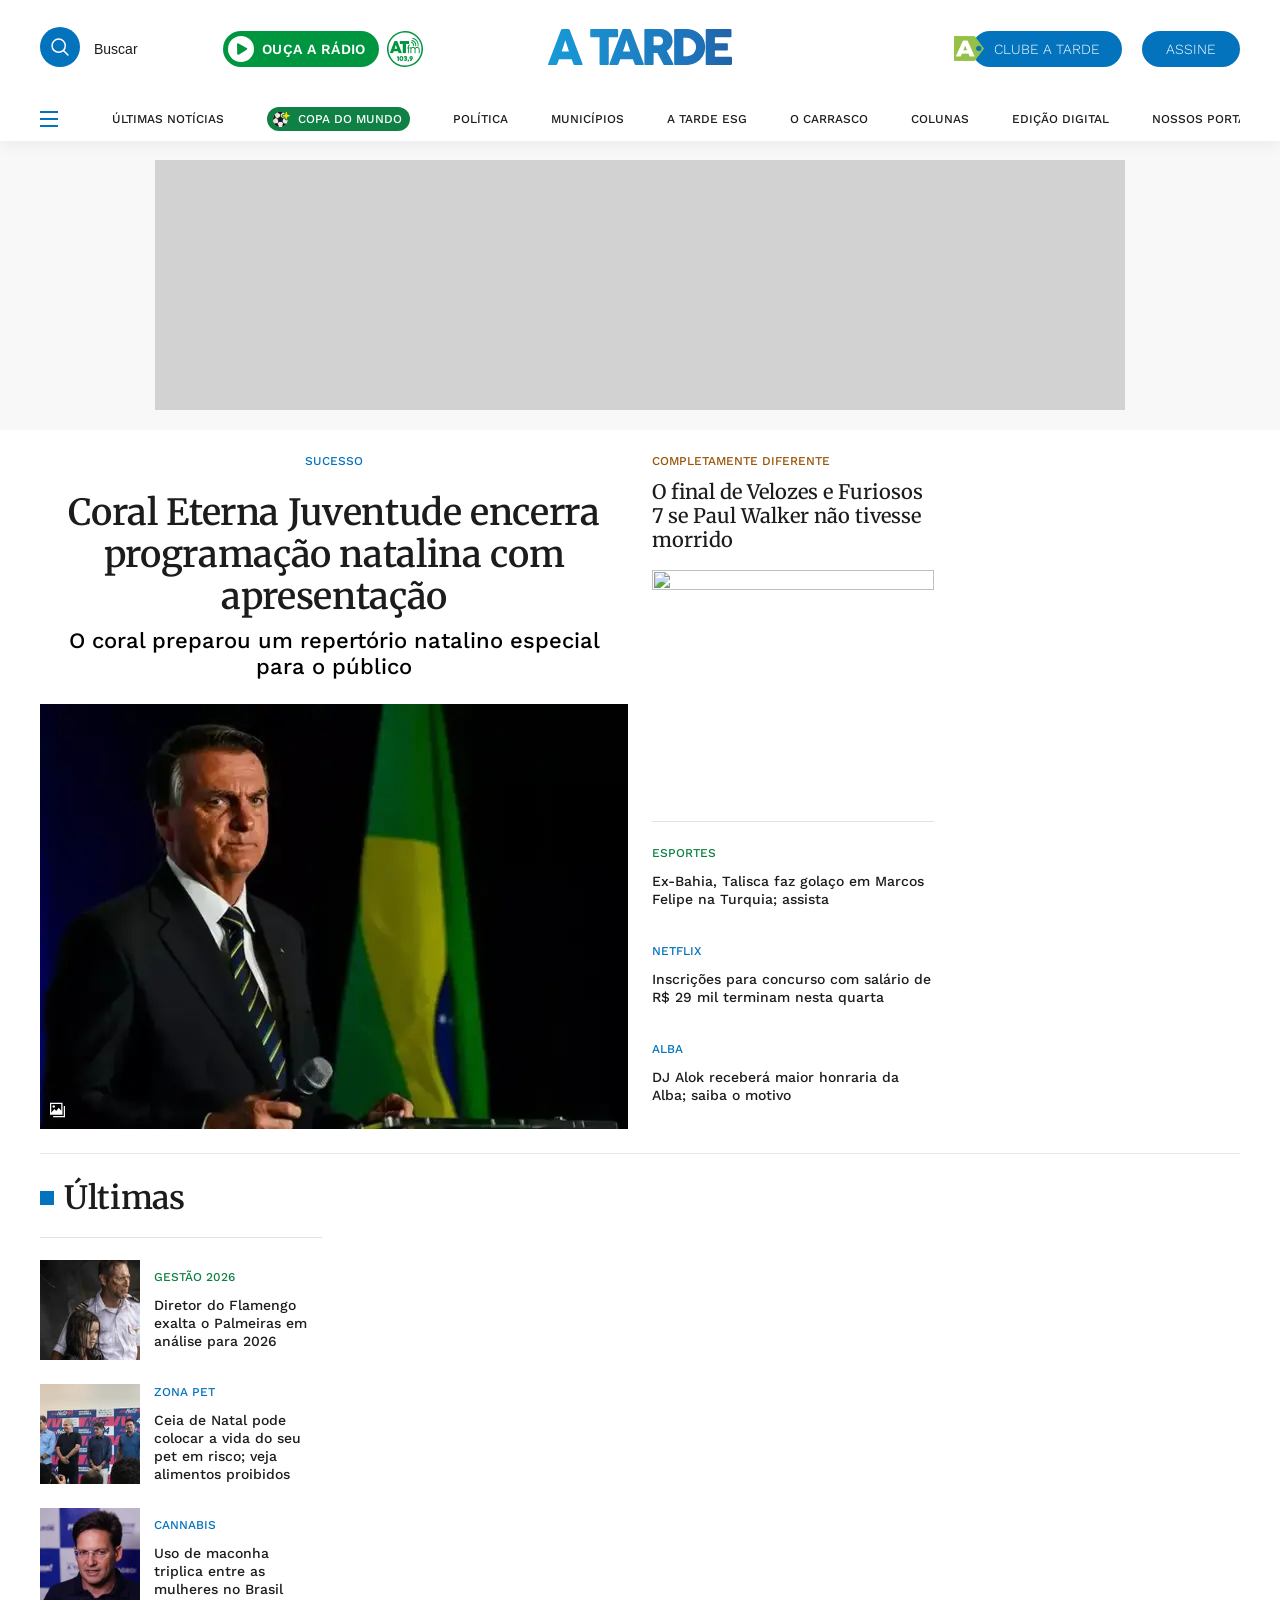
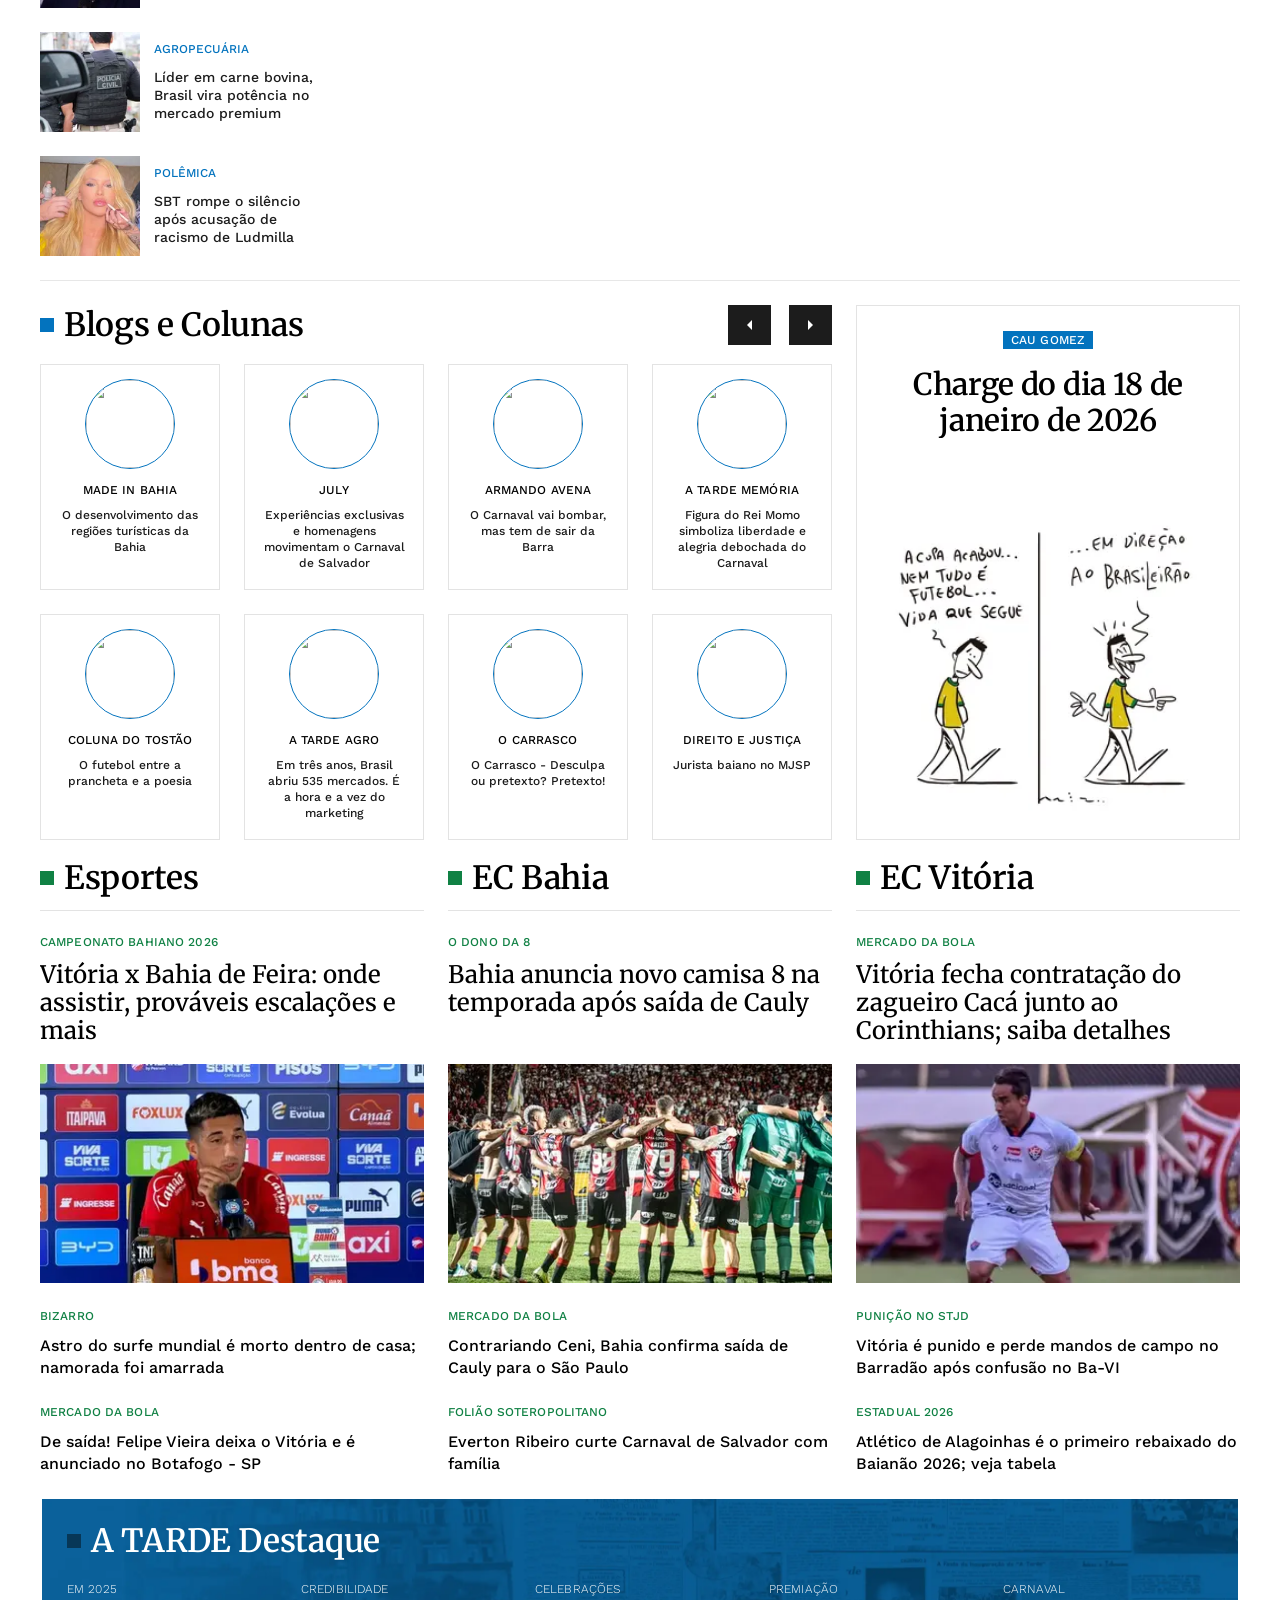
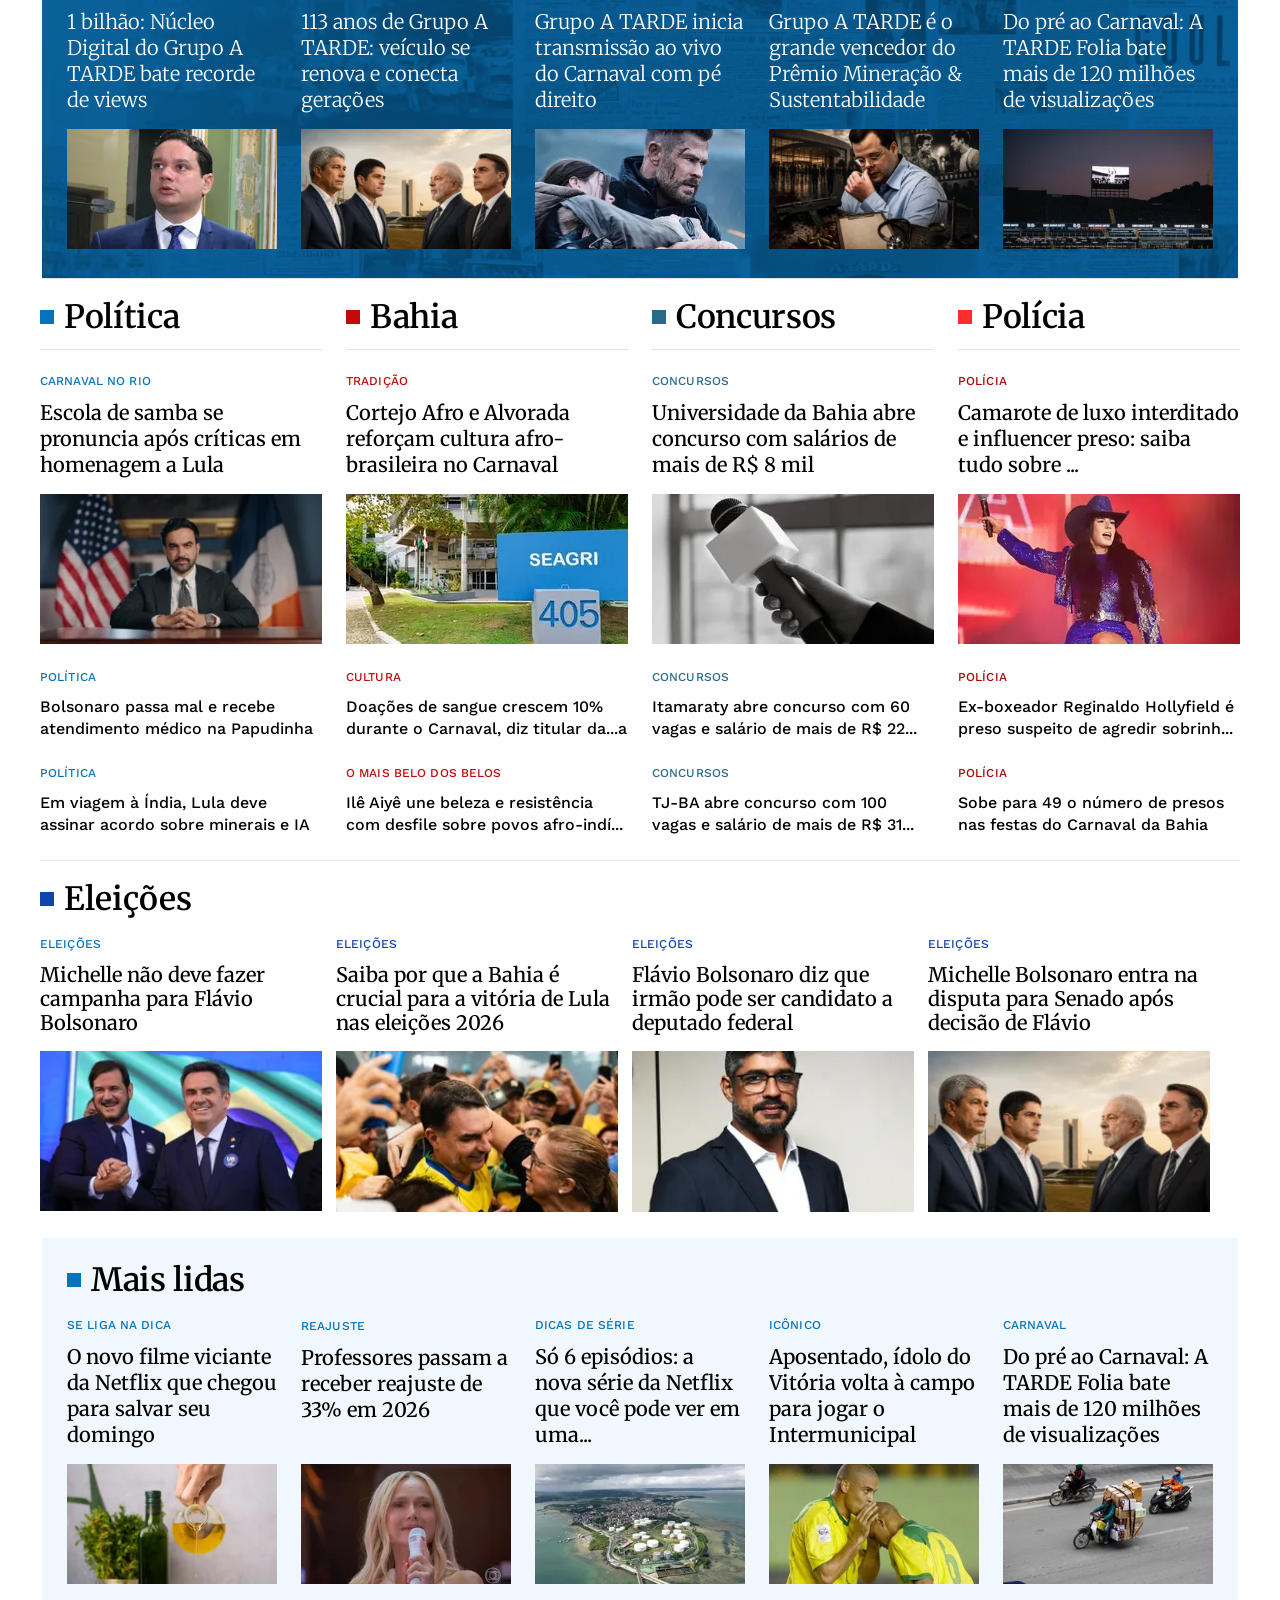
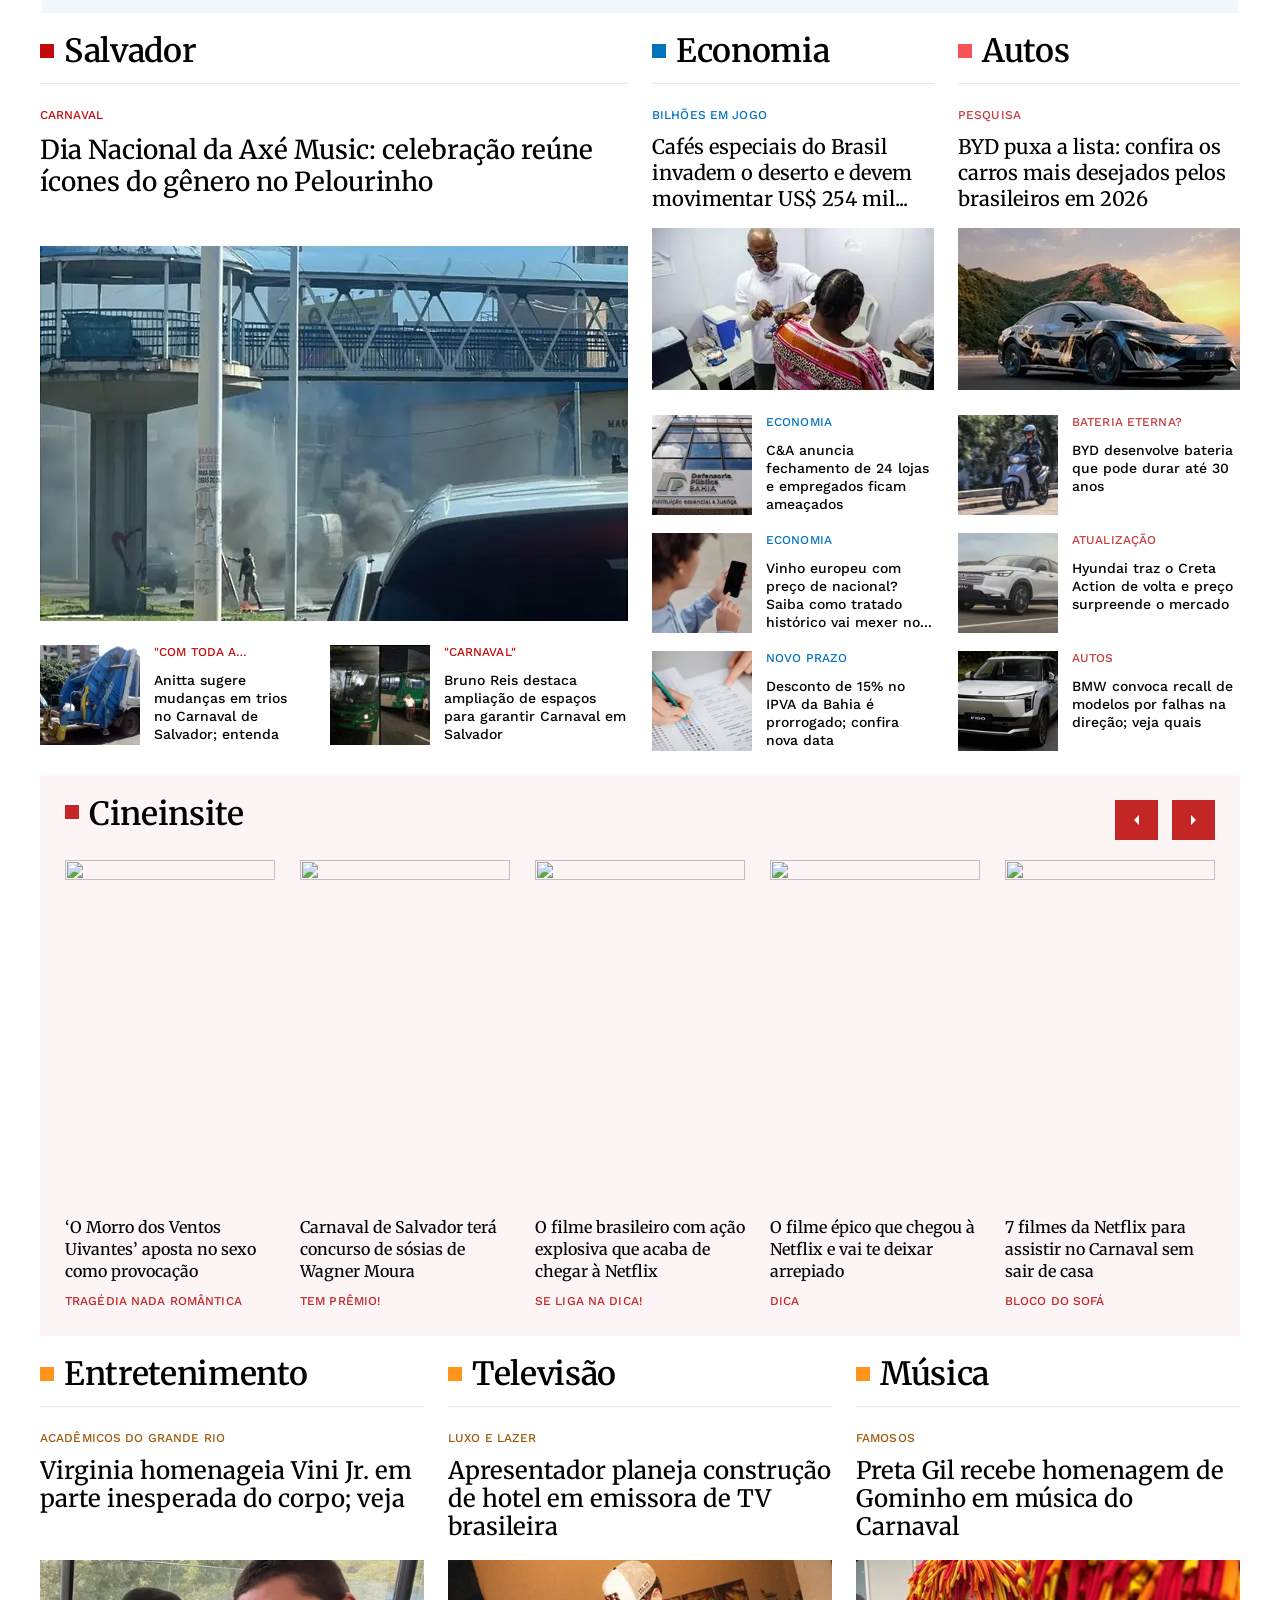
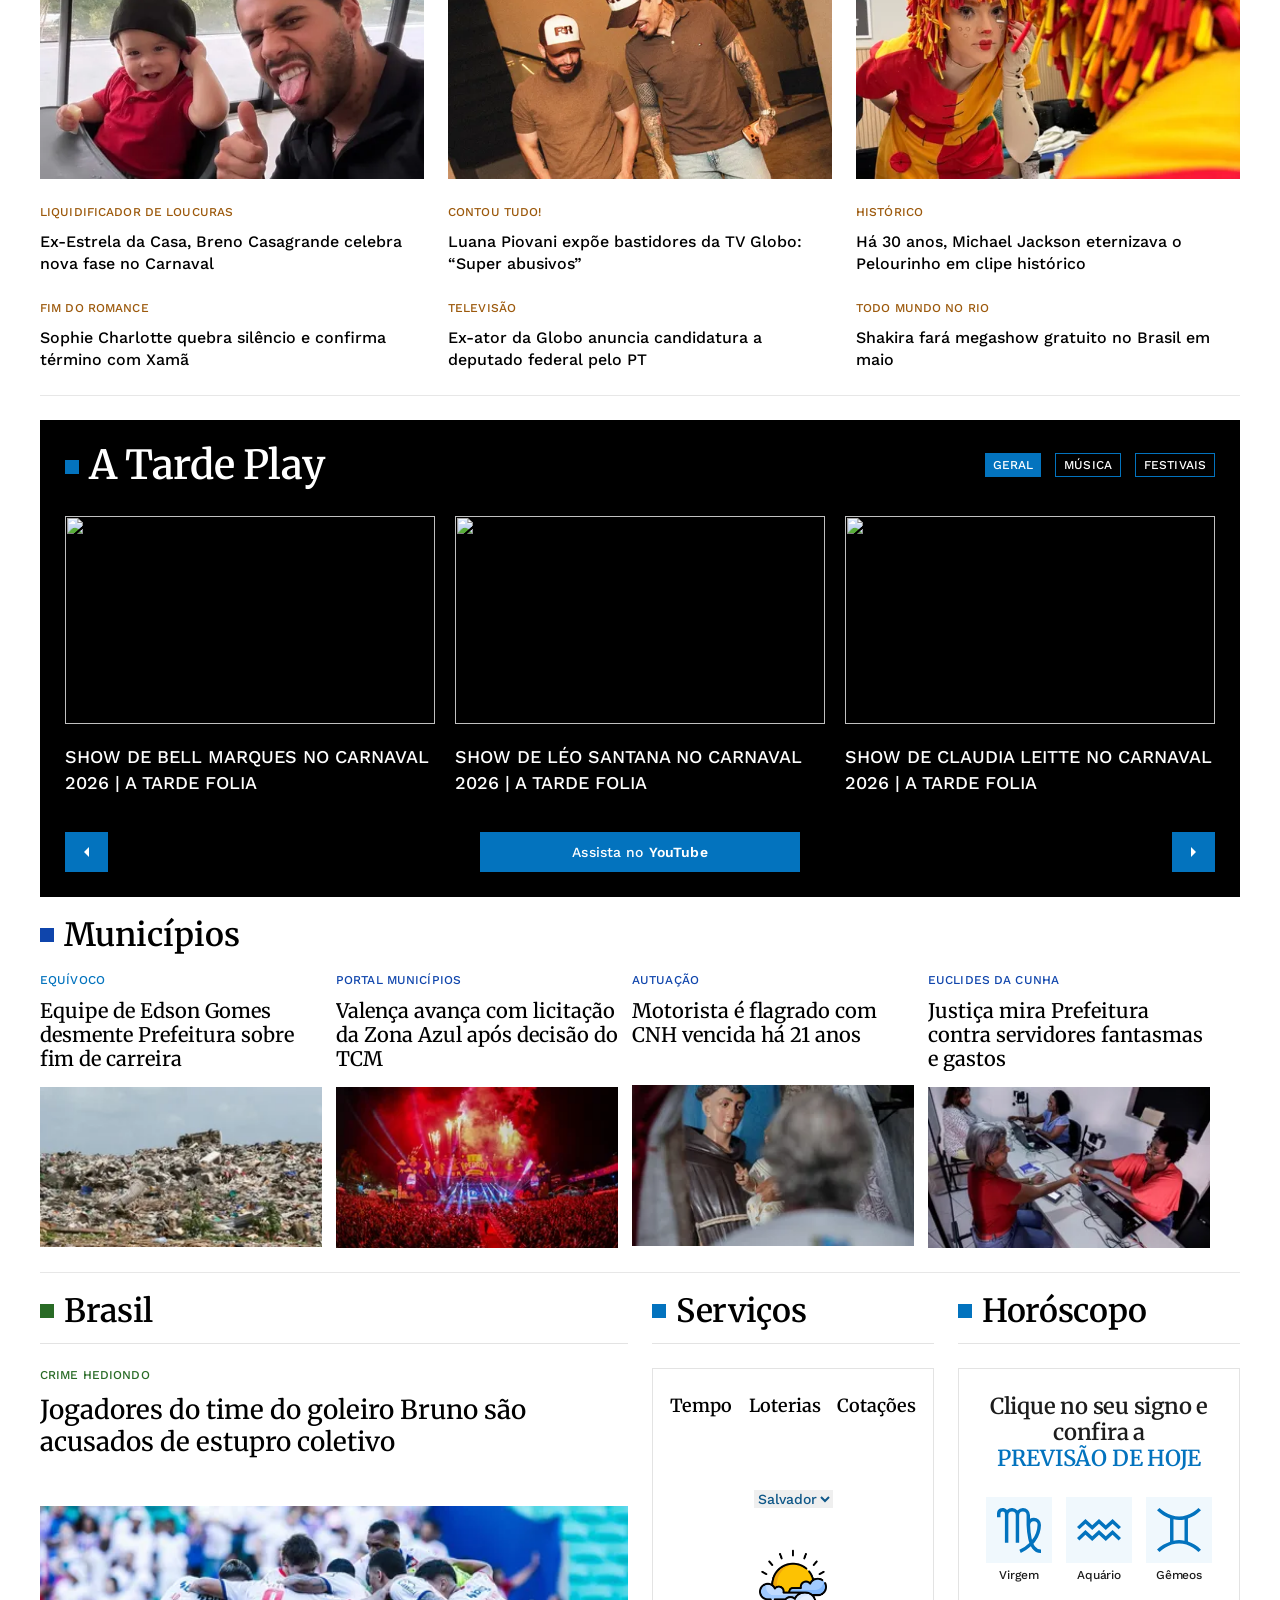
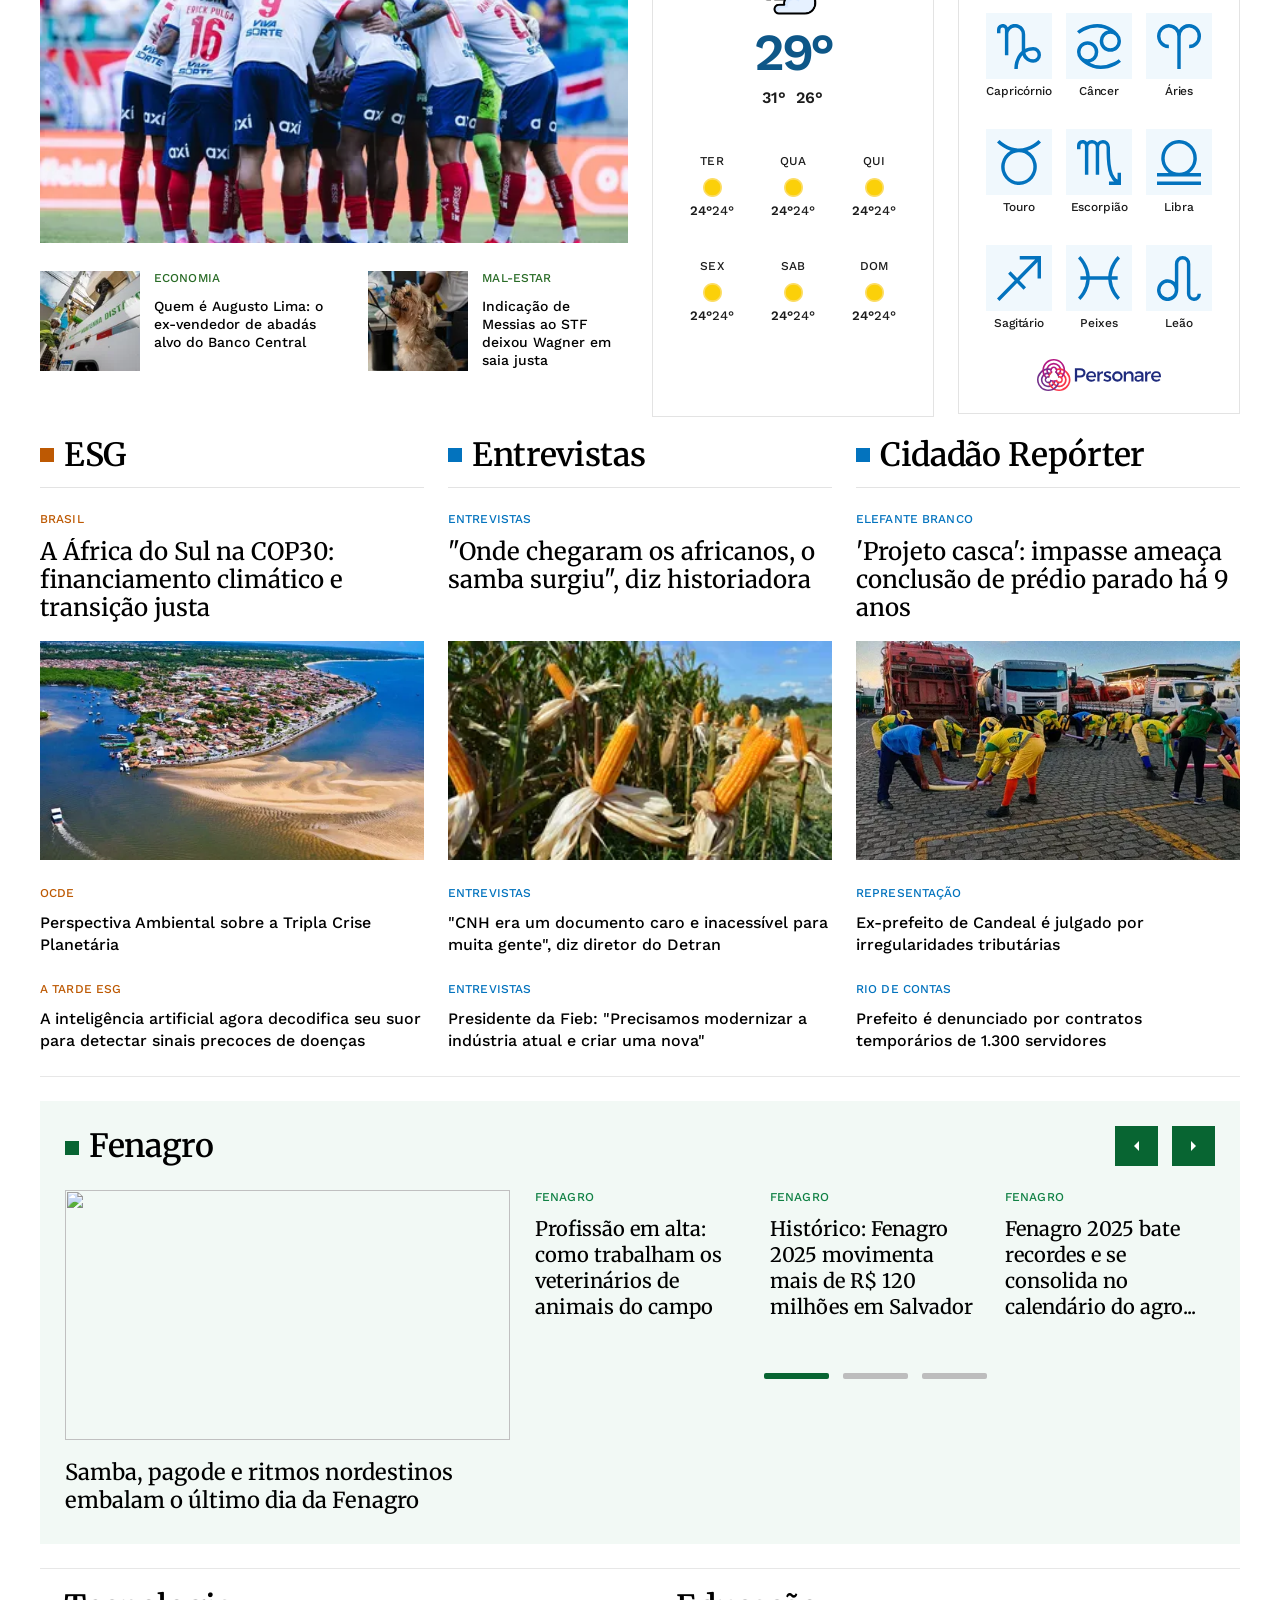
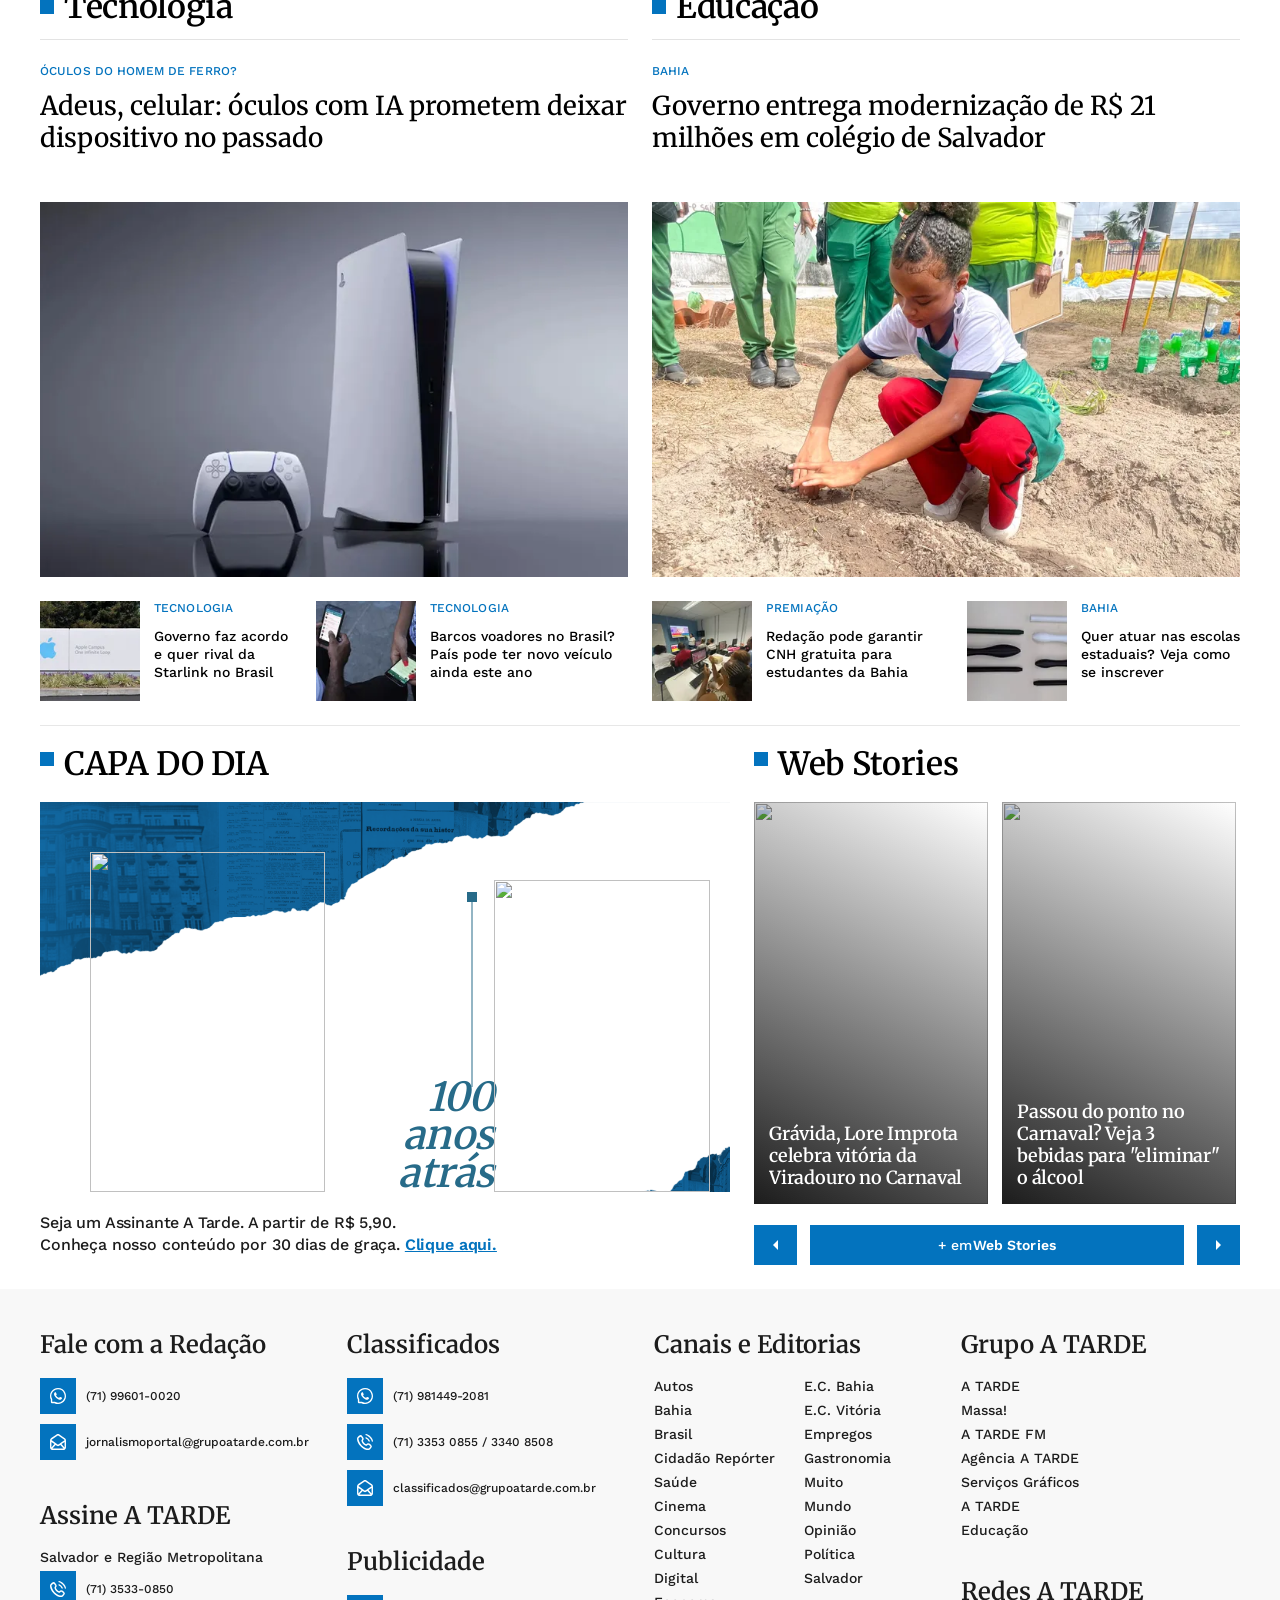
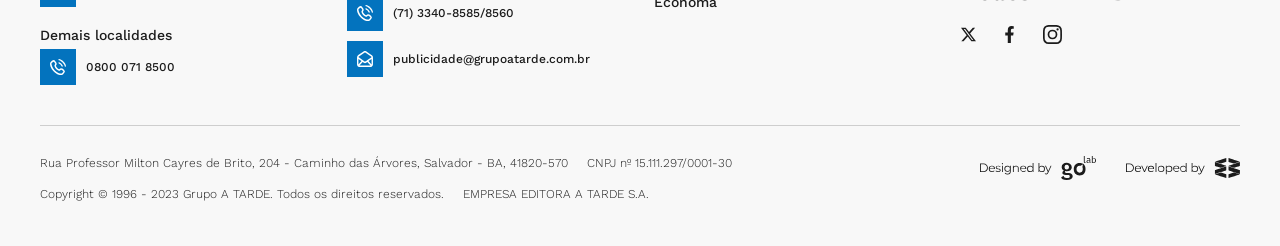
==== commit eea35381: "Remoção de fontes não utilizadas" ====
--- a/index - mobile.html
+++ b/index - mobile.html
@@ -2,16 +2,10 @@
 <html lang="pt-br">
 
 <head>
+    <meta charset="UTF-8">
     <meta name="description" content="Coral Eterna Juventude encerra programação natalina com apresentação">
-
-    <link rel="preload" href="./assets/splide.min.css" as="style" onload="this.onload=null;this.rel='stylesheet'">
-
-    <noscript>
-        <link rel="stylesheet" href="./assets/splide.min.css">
-    </noscript>
-
-    <link rel="stylesheet" href="./style.css">
-
+    <link rel="stylesheet" href="./assets/splide.min.css">
+    <link rel="stylesheet" href="style.css">
     <title>A tarde 2026 | Home</title>
 </head>
 
--- a/style.css
+++ b/style.css
@@ -1,7 +1,3 @@
-/* @import url('https://fonts.googleapis.com/css2?family=Merriweather:ital,opsz,wght@0,18..144,300..900;1,18..144,300..900&family=Work+Sans:ital,wght@0,100..900;1,100..900&display=swap');
-
- */
-
 /*Fonte Merriweather*/
 
  @font-face {
@@ -13,7 +9,6 @@
 }
 
 
-
  @font-face {
     font-family: "Merriweather";
     src: url("assets/fontes/merriweather/merriweather-v33-latin-500.woff2") format("woff2");
@@ -32,9 +27,6 @@
 
 
 
-
-
-
 /*Fonte Work Sans*/
 
 @font-face {
@@ -45,13 +37,6 @@
     font-display: swap;
 }
 
-@font-face {
-    font-family: "Work Sans";
-    src: url("assets/fontes/Work_Sans/work-sans-v24-latin-regular.woff2") format("woff2");
-    font-weight: 400;
-    font-style: normal;
-    font-display: swap;
-}
 
 @font-face {
     font-family: "Work Sans";
@@ -65,14 +50,6 @@
     font-family: "Work Sans";
     src: url("assets/fontes/Work_Sans/work-sans-v24-latin-600.woff2") format("woff2");
     font-weight: 600;
-    font-style: normal;
-    font-display: swap;
-}
-
-@font-face {
-    font-family: "Work Sans";
-    src: url("assets/fontes/Work_Sans/work-sans-v24-latin-700.woff2") format("woff2");
-    font-weight: 700;
     font-style: normal;
     font-display: swap;
 }
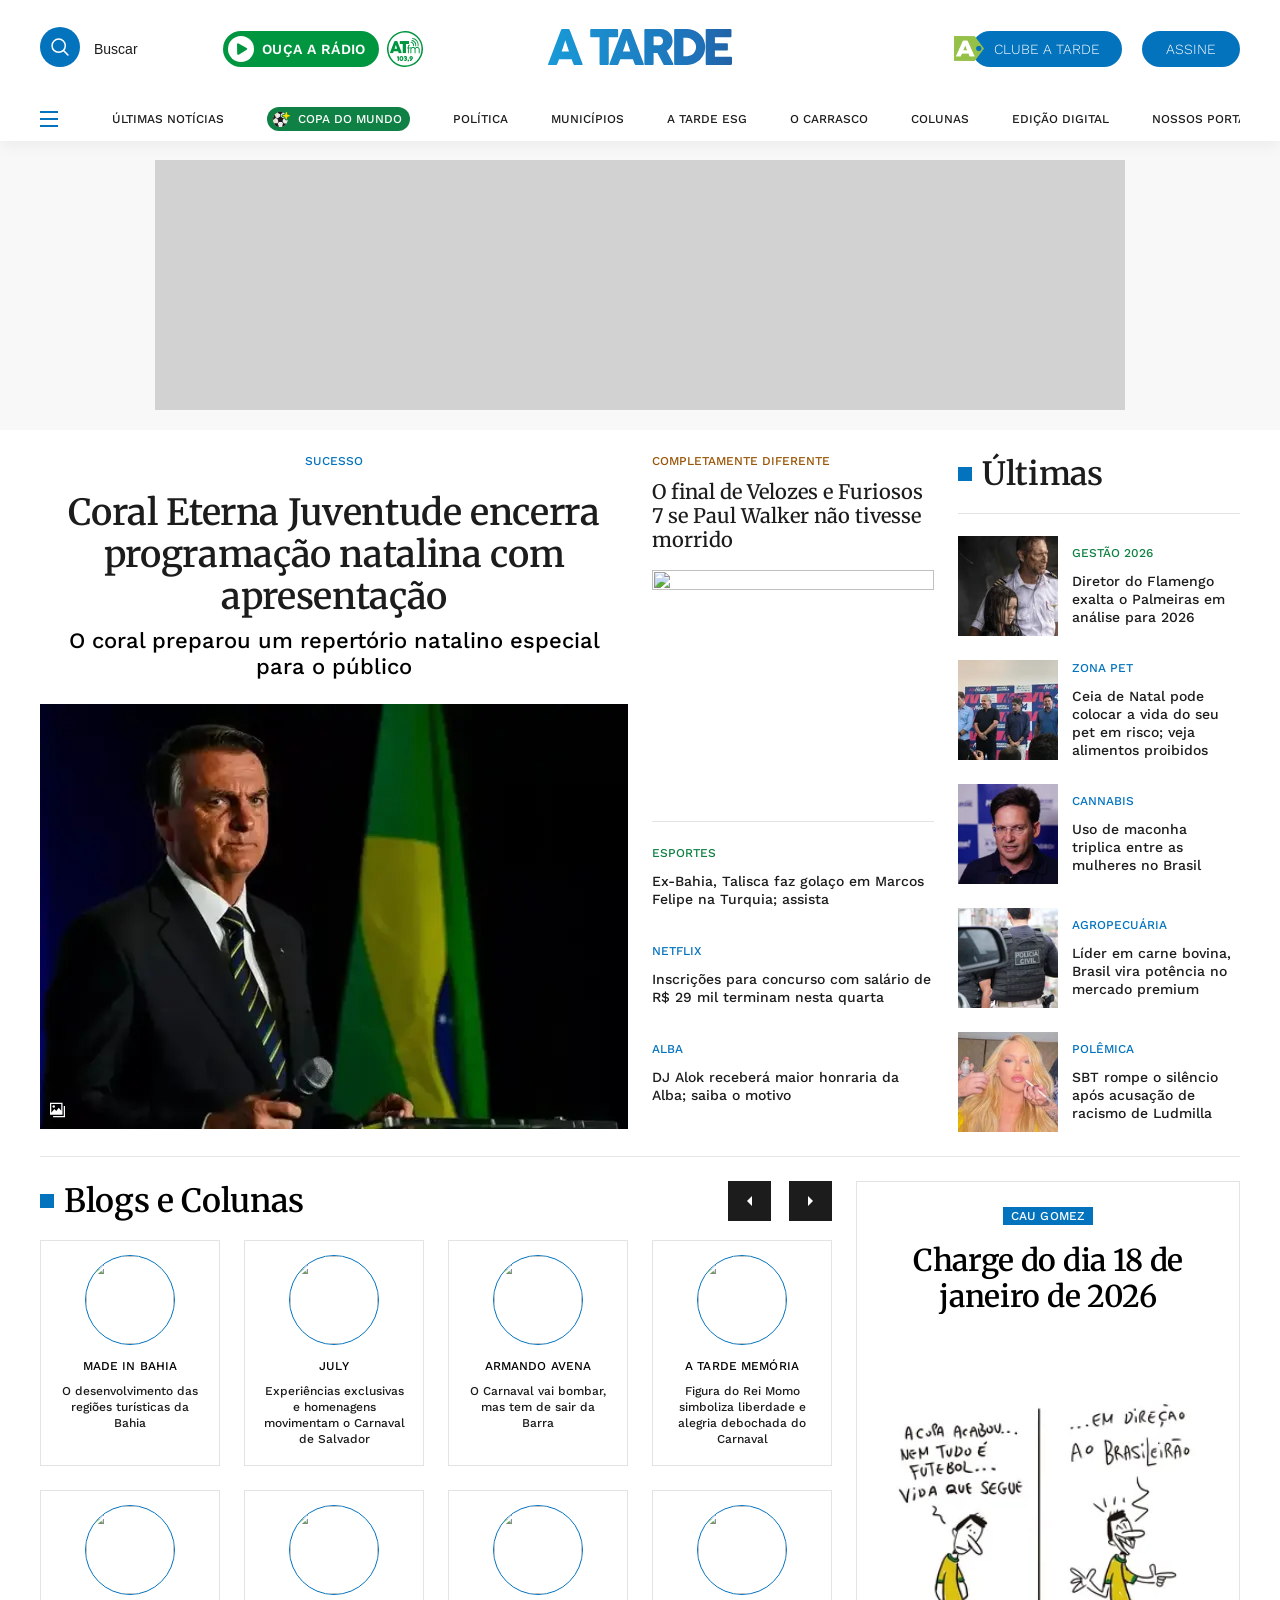
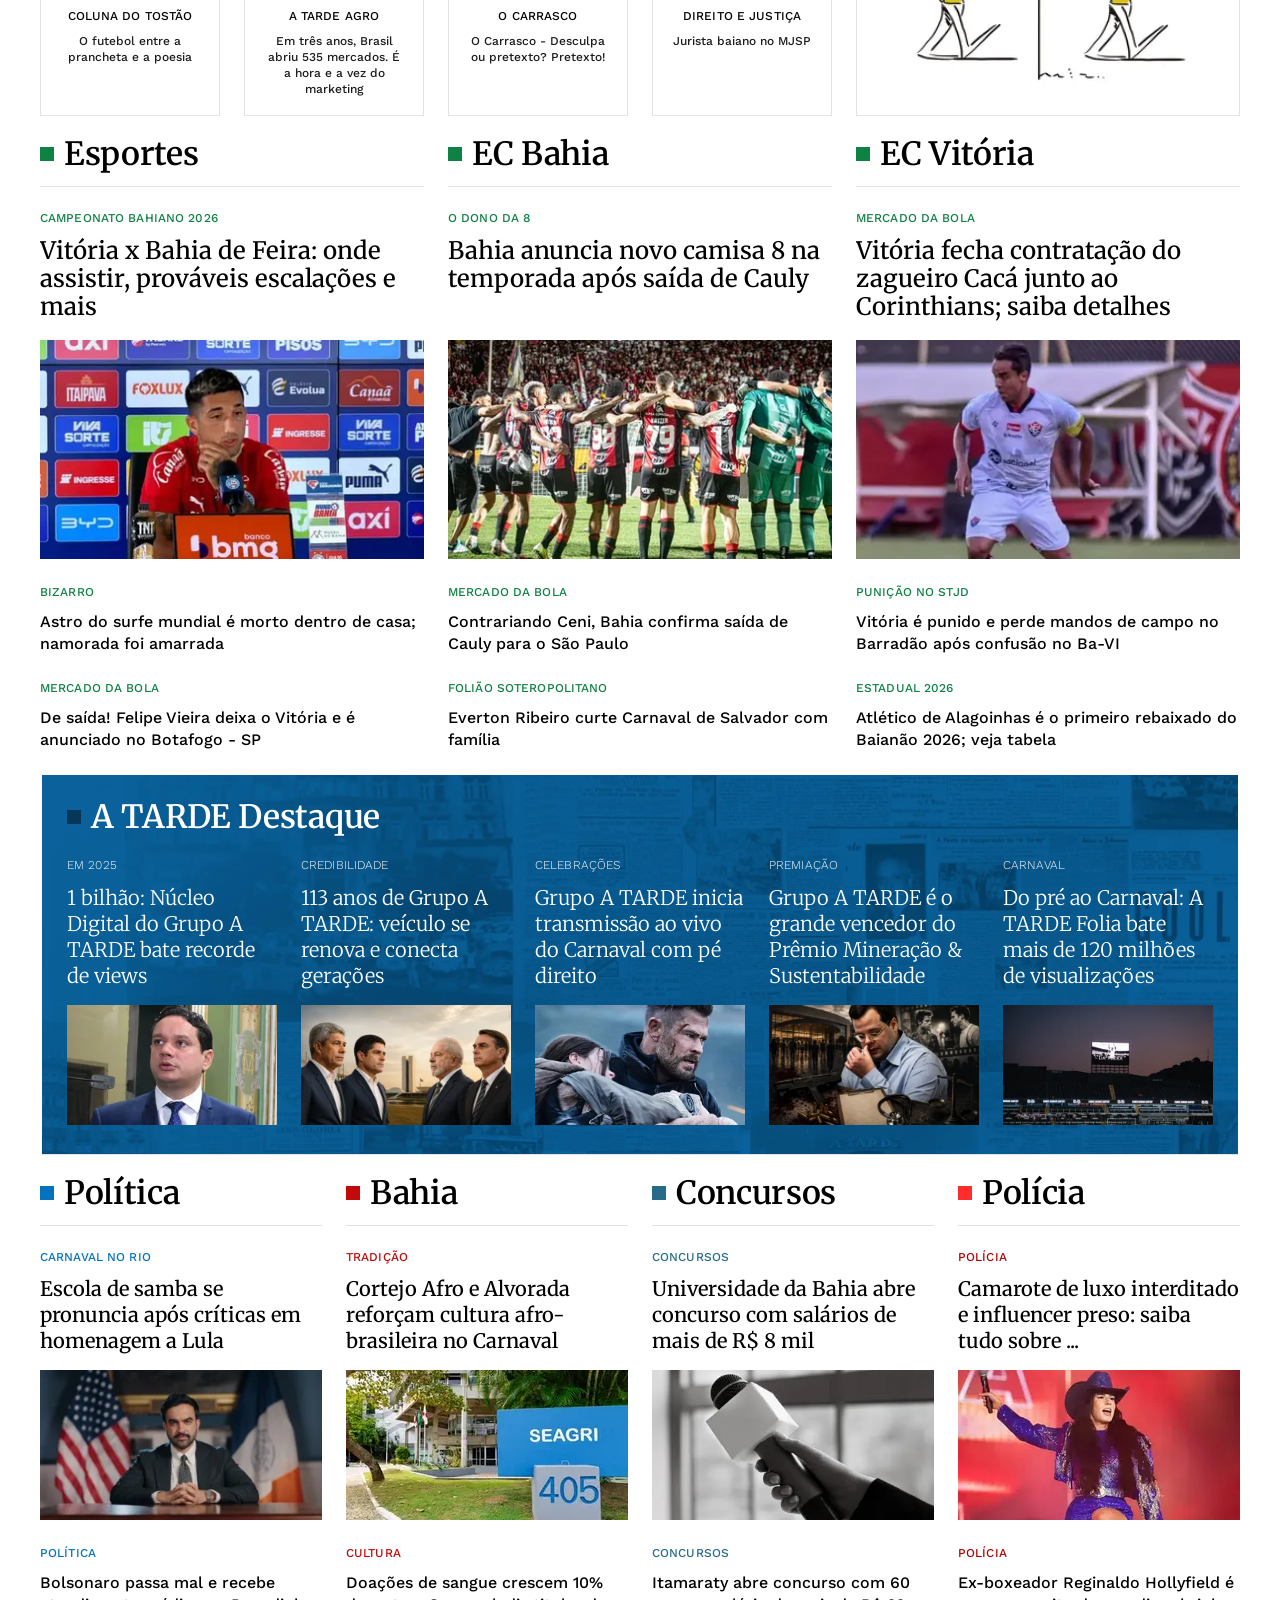
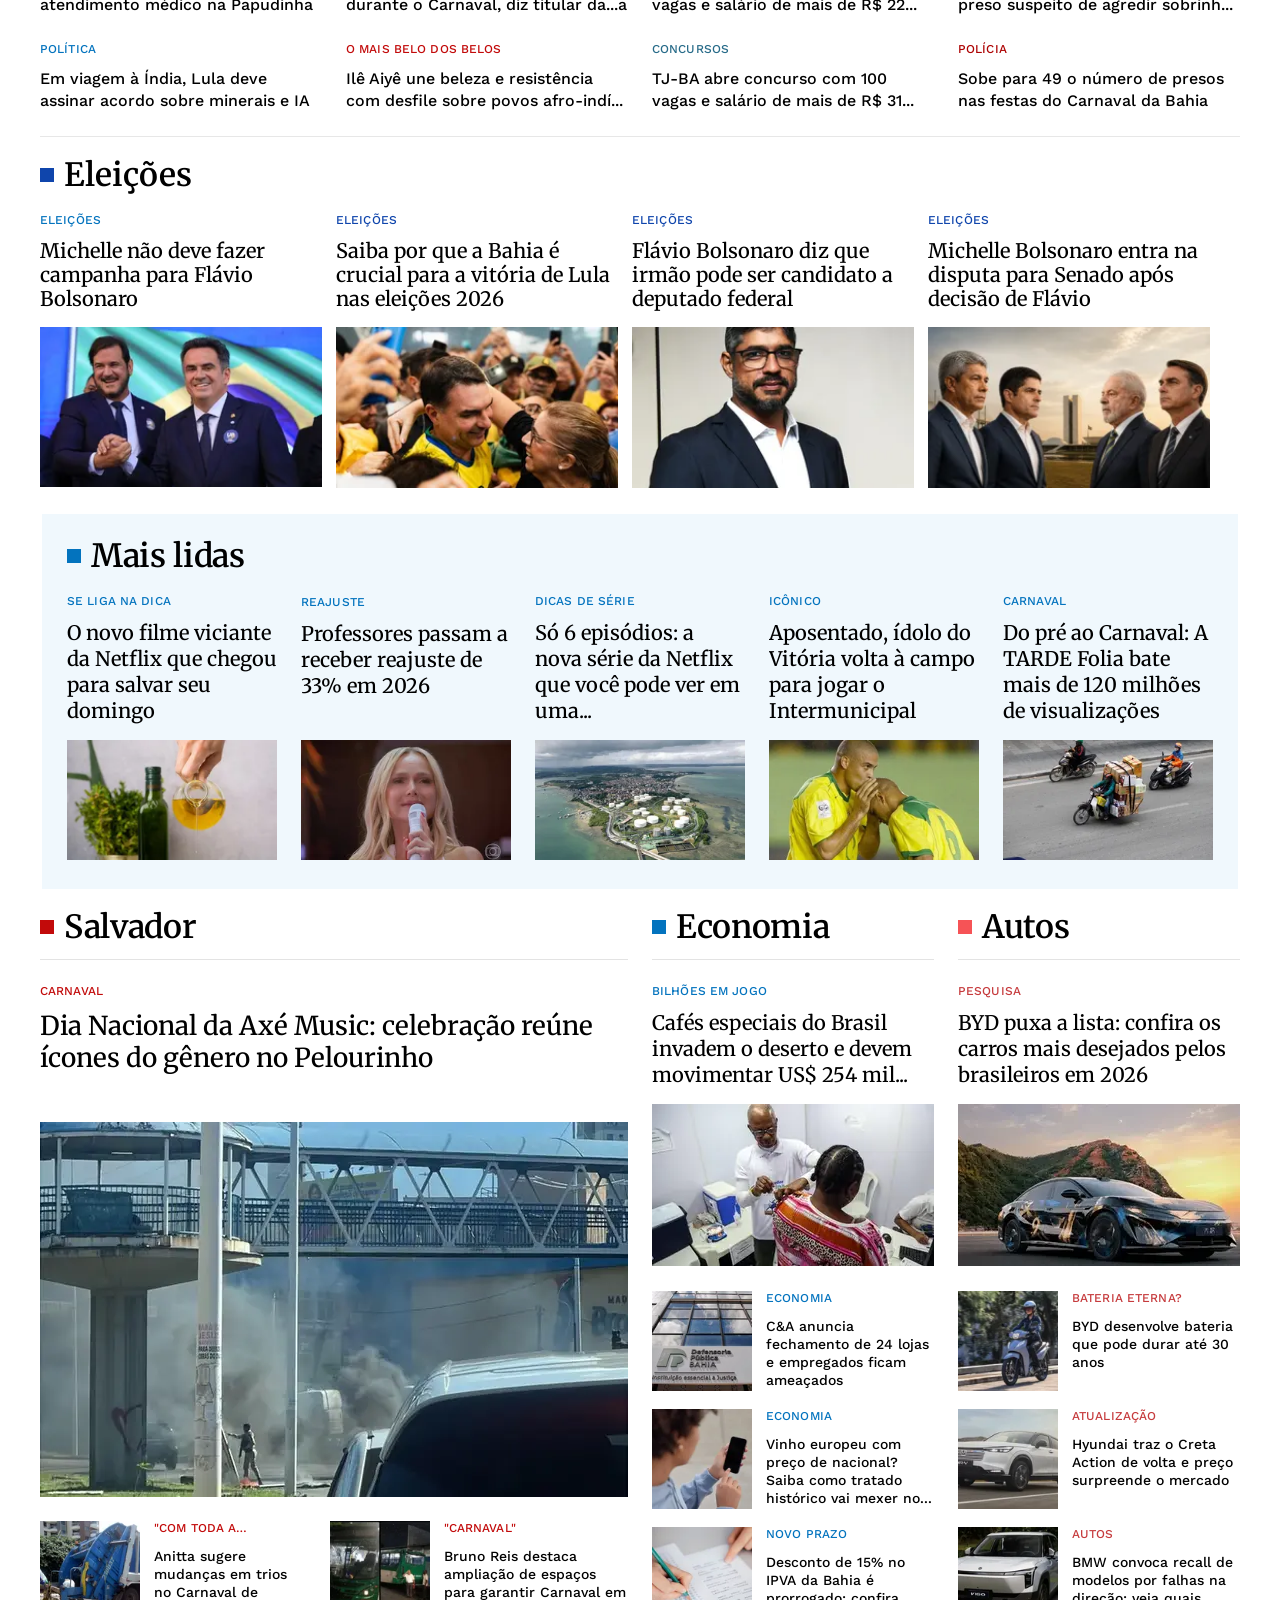
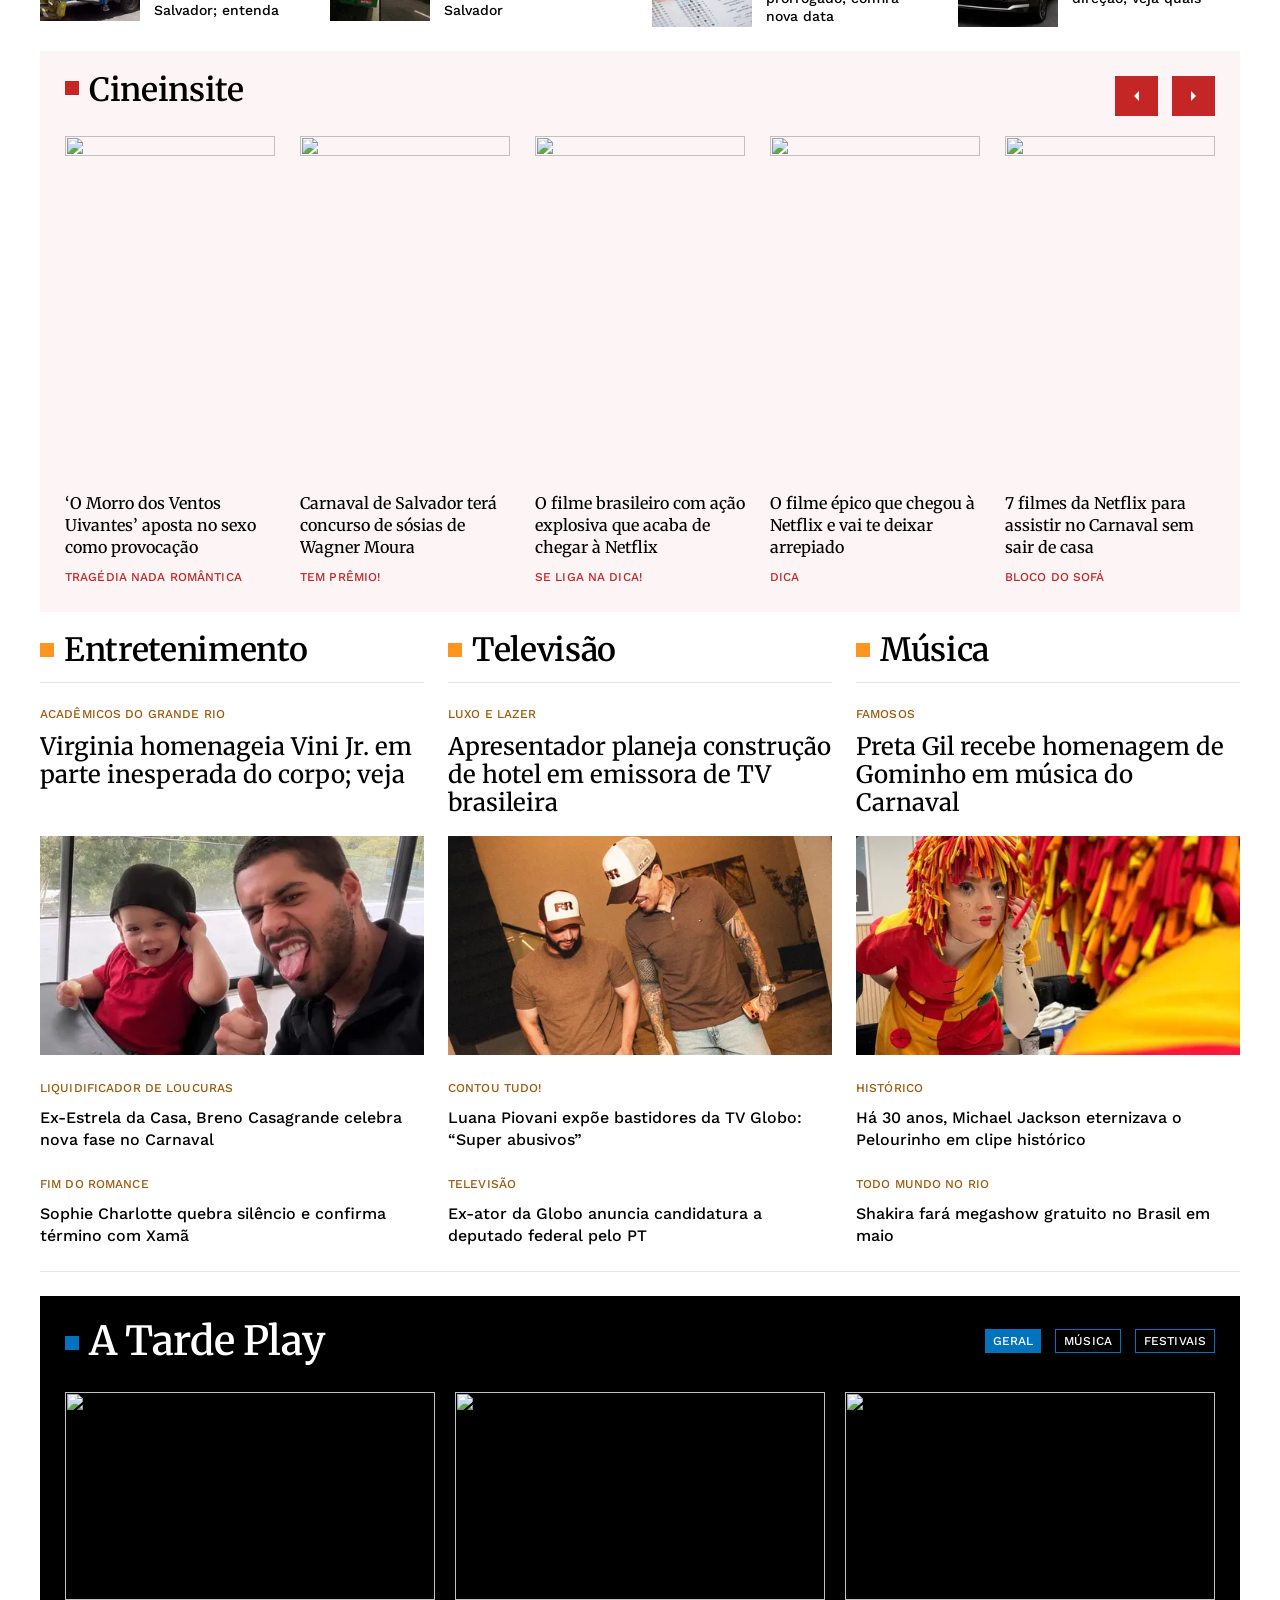
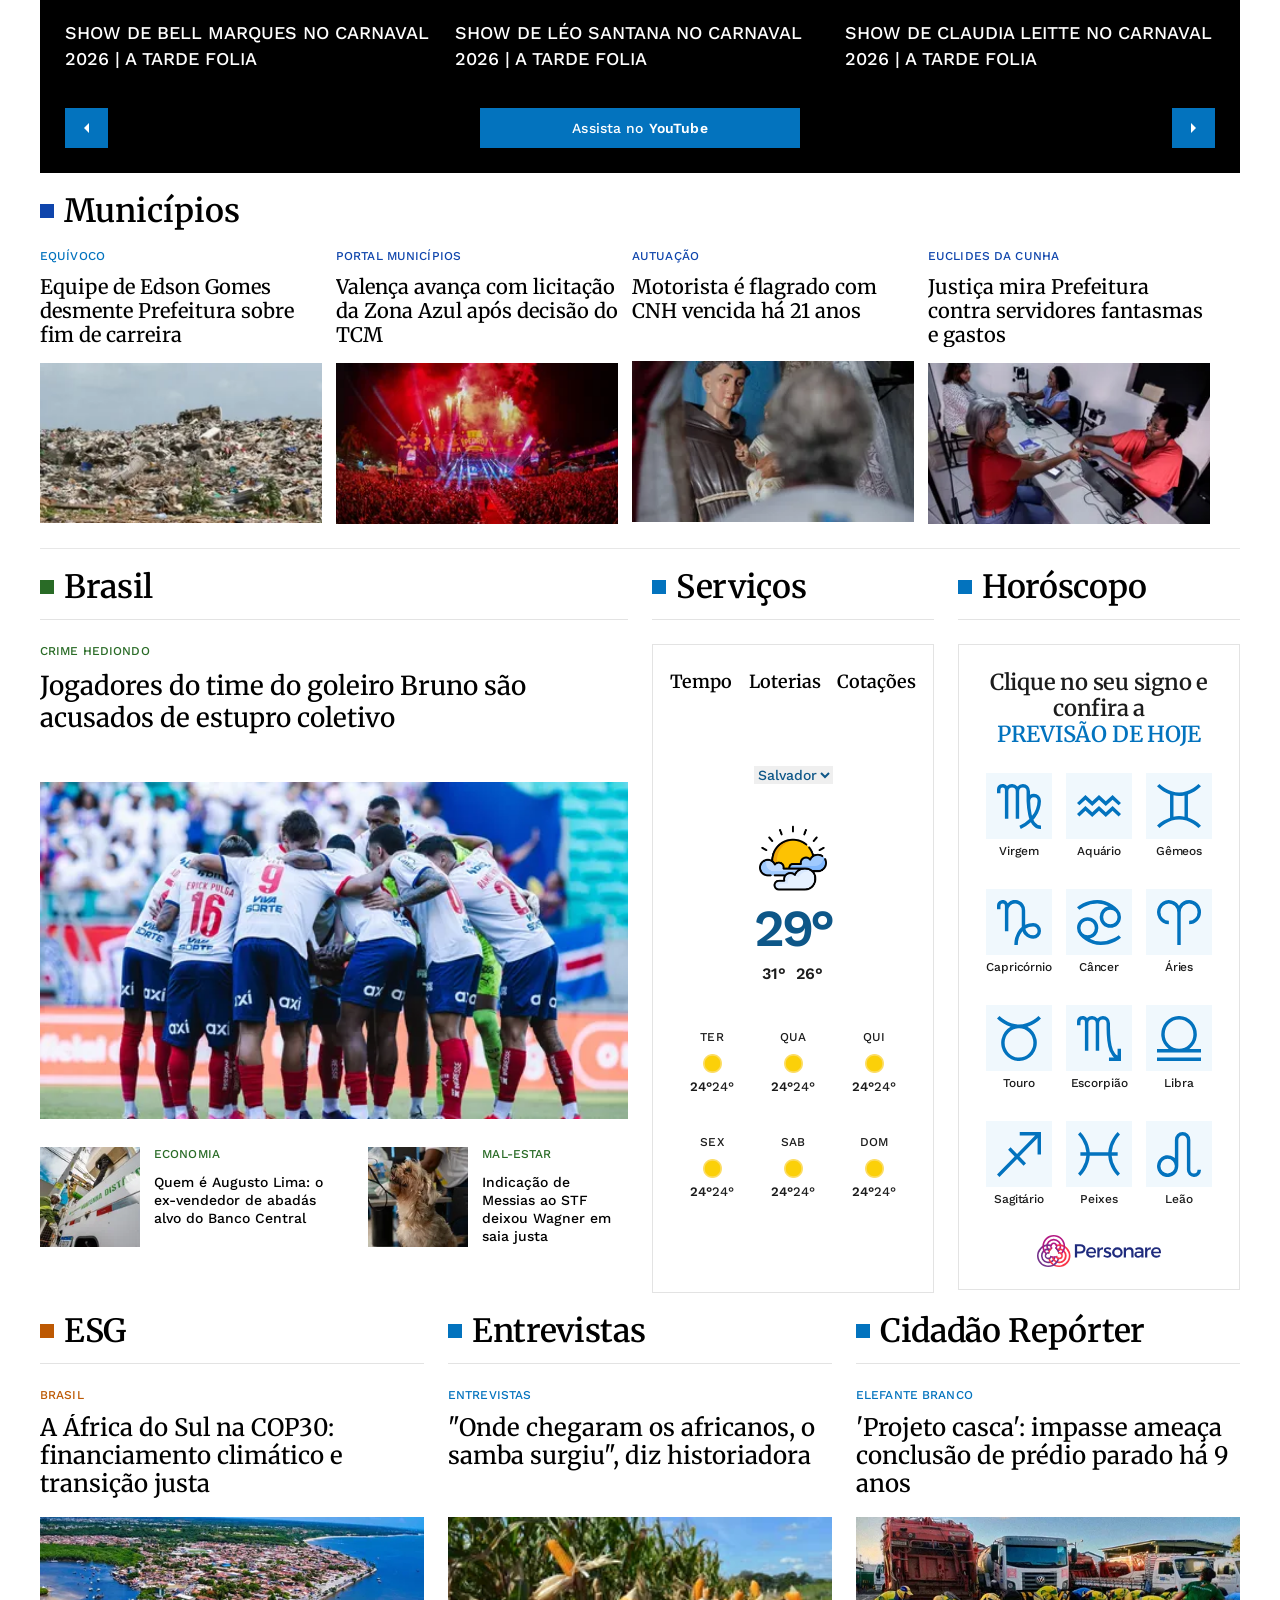
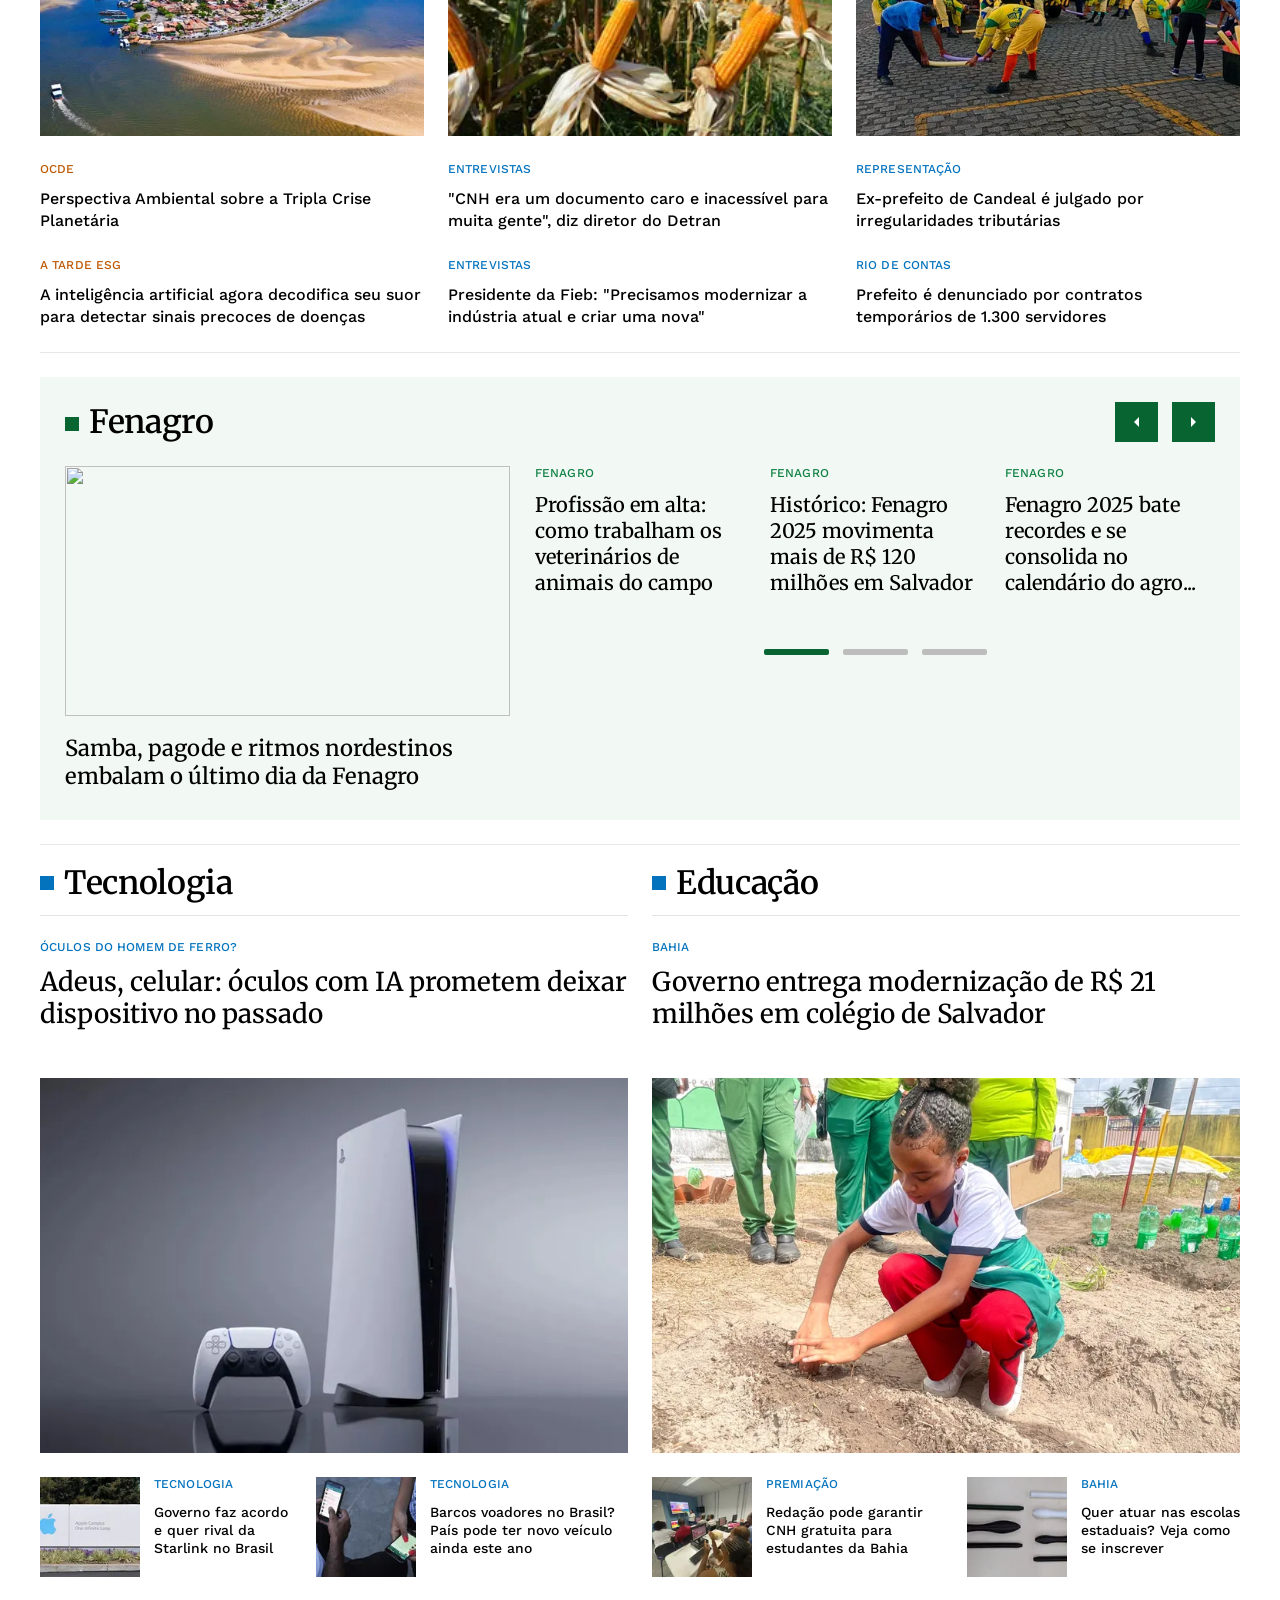
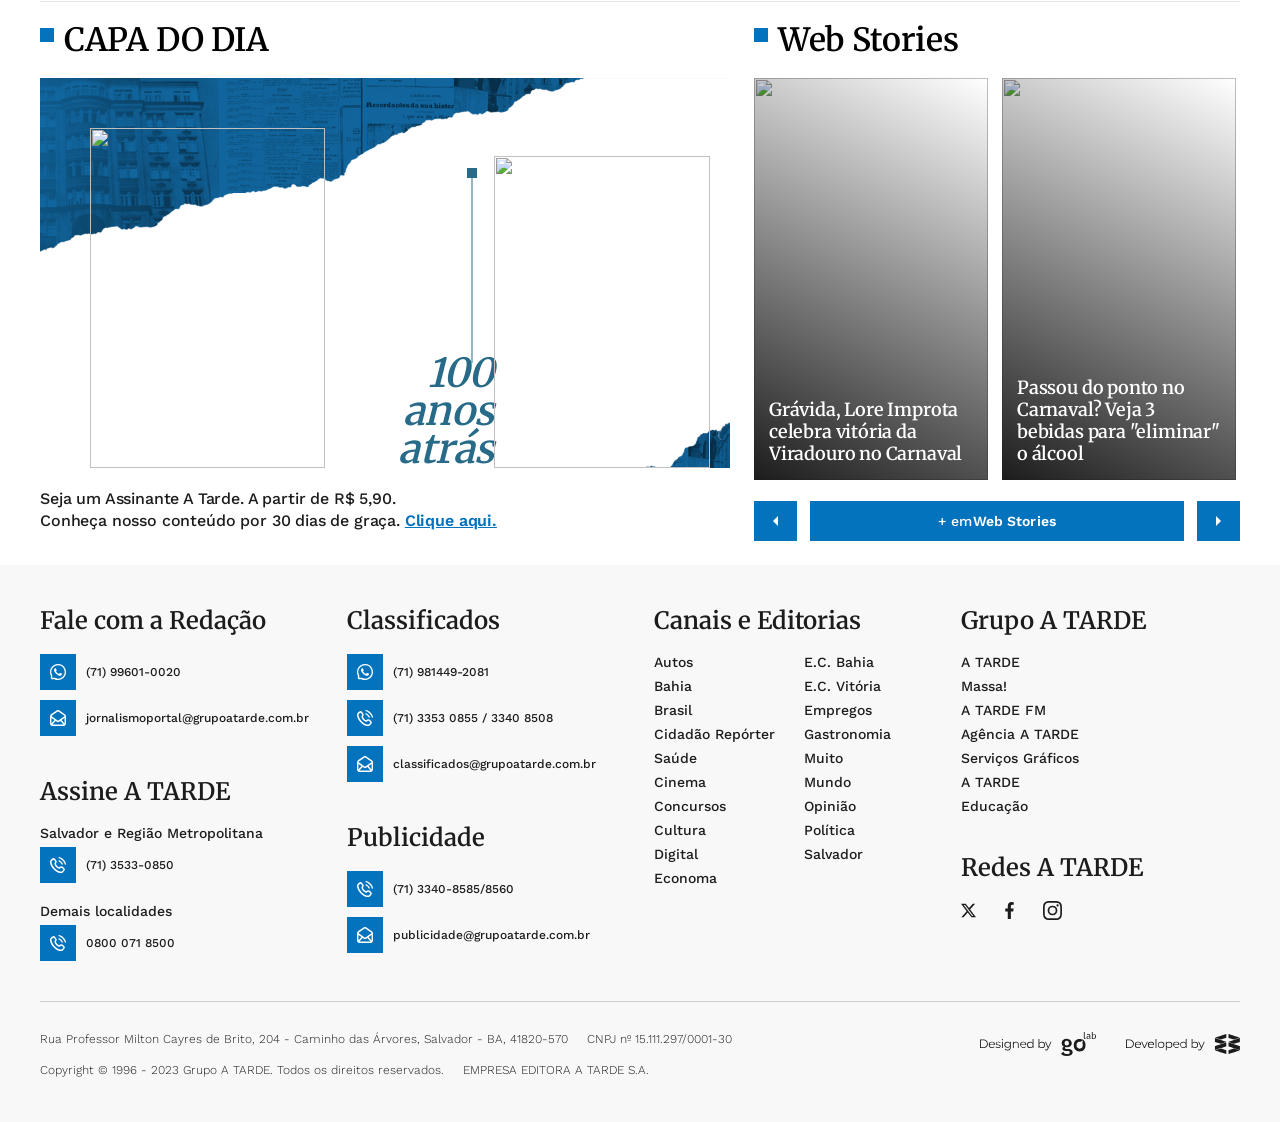
==== commit 5e41fe4f: "Teste 10" ====
--- a/index - mobile.html
+++ b/index - mobile.html
@@ -3,6 +3,7 @@
 
 <head>
     <meta charset="UTF-8">
+    <meta name="viewport" content="width=device-width, initial-scale=1.0">
     <meta name="description" content="Coral Eterna Juventude encerra programação natalina com apresentação">
     <link rel="stylesheet" href="./assets/splide.min.css">
     <link rel="stylesheet" href="style.css">
@@ -275,7 +276,7 @@
 
             </div>
 
-            <div class="linha-horizontal"></div>
+            
 
             <section class="right-bloco-1">
                 <h2>Últimas</h2>
--- a/style.css
+++ b/style.css
@@ -67,10 +67,6 @@
     /*color: inherit;*/
 }
 
-
-a:hover {
-    text-decoration: underline;
-}
 
 
 .header-principal {
@@ -4284,9 +4280,6 @@
 
 
 
-
-
-
     /*Footer*/
 
     .conteudo-footer {
